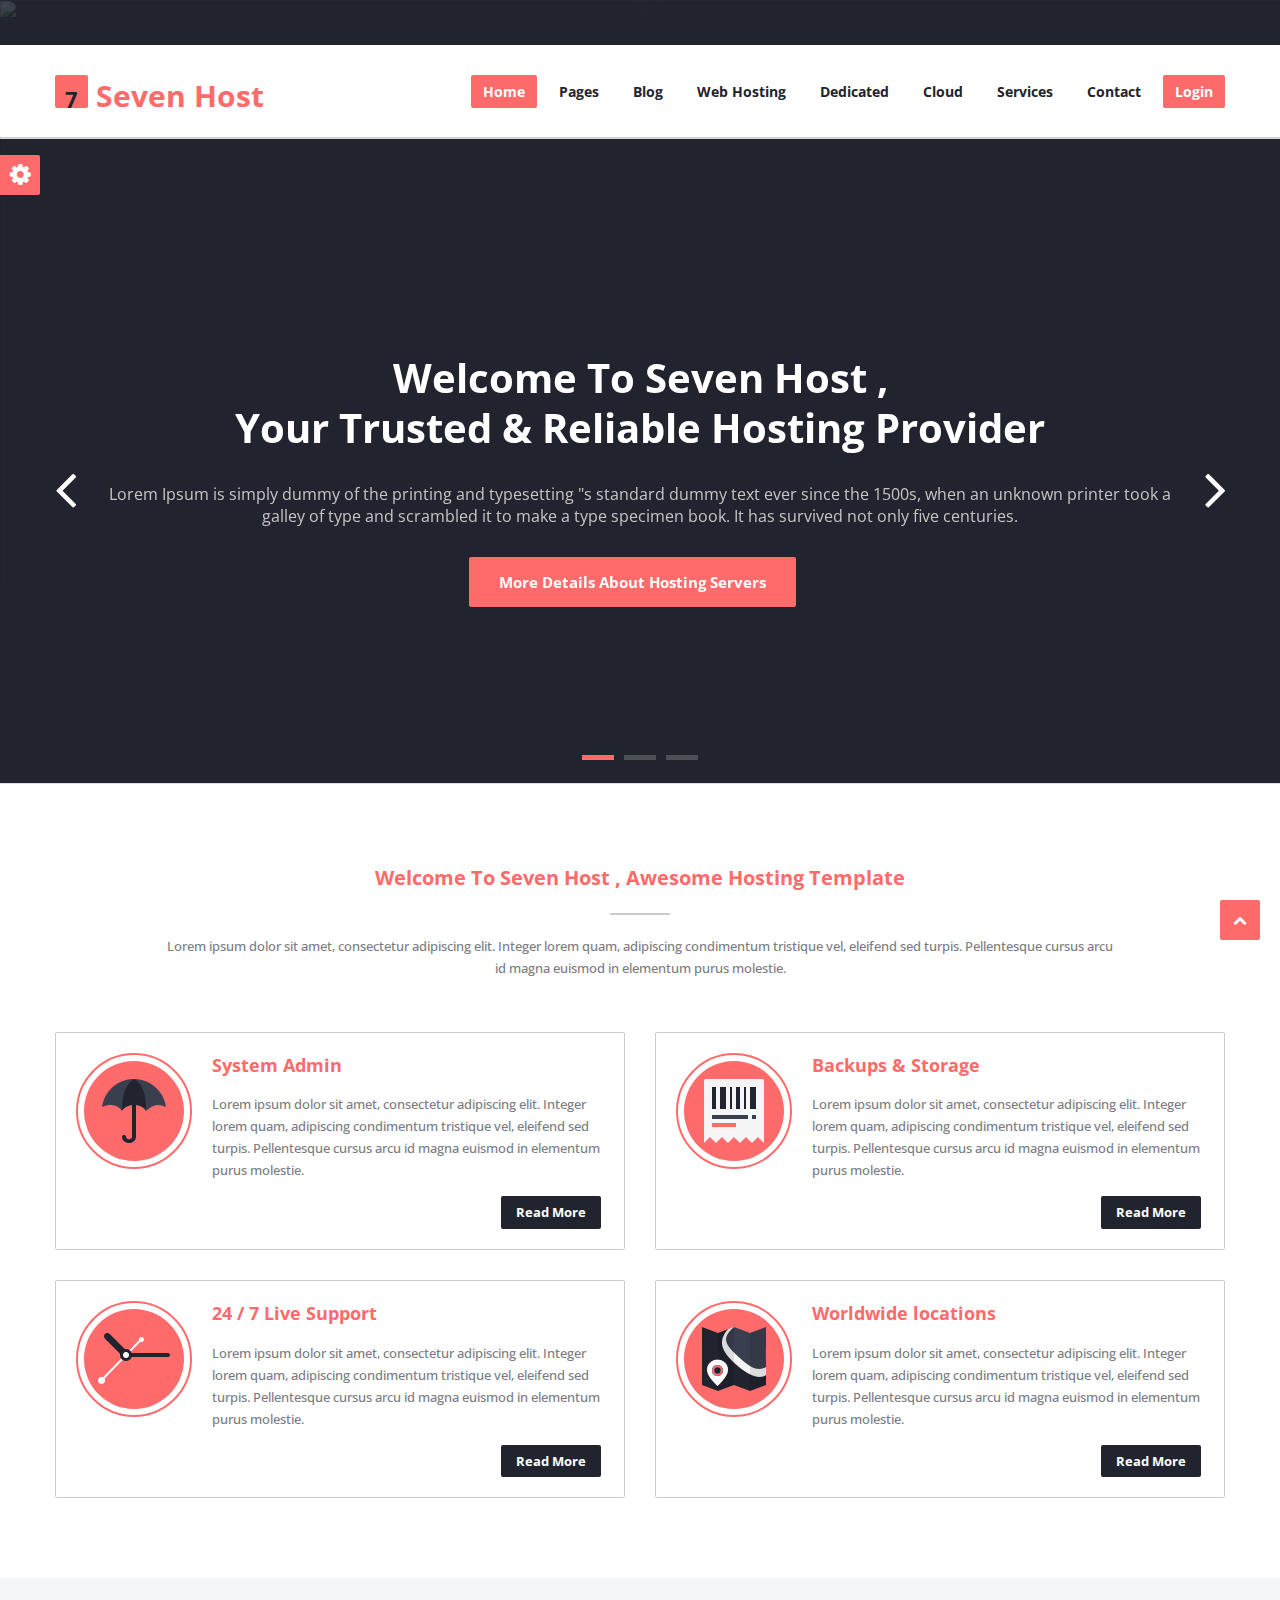
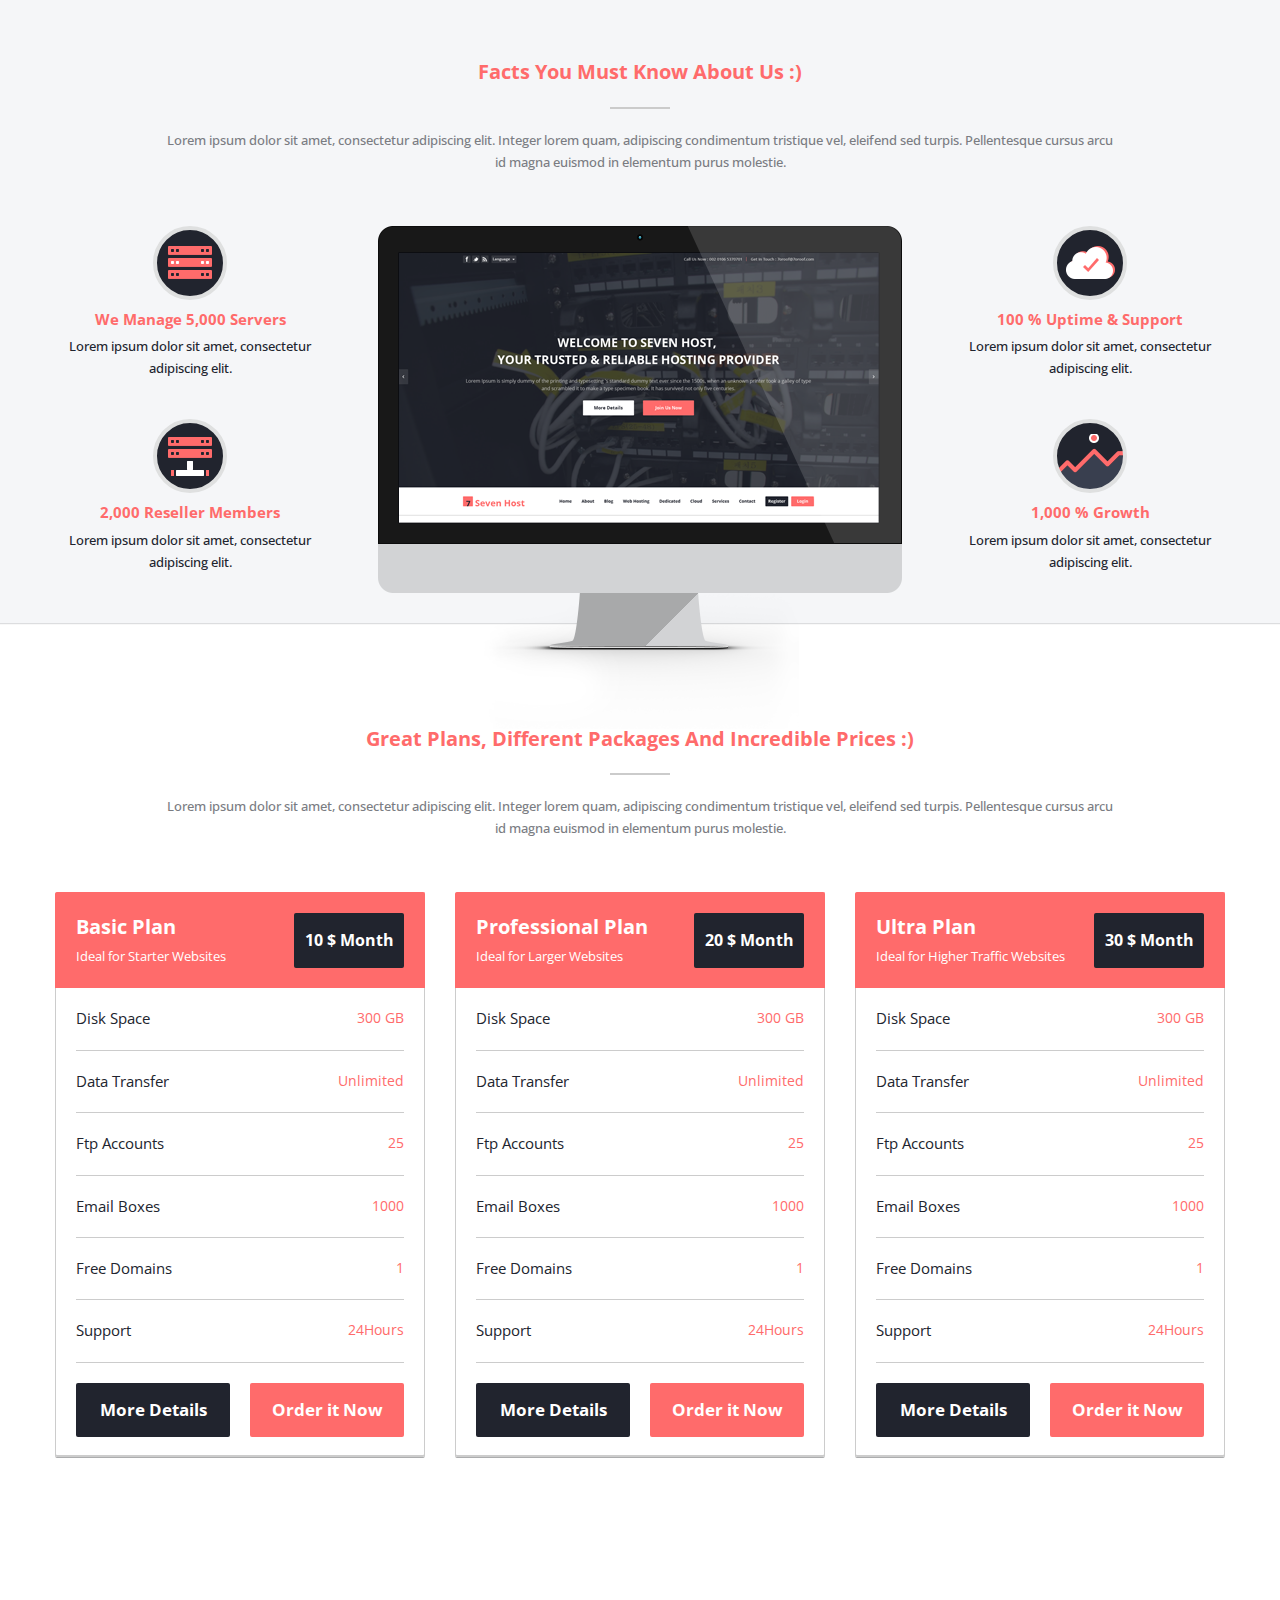
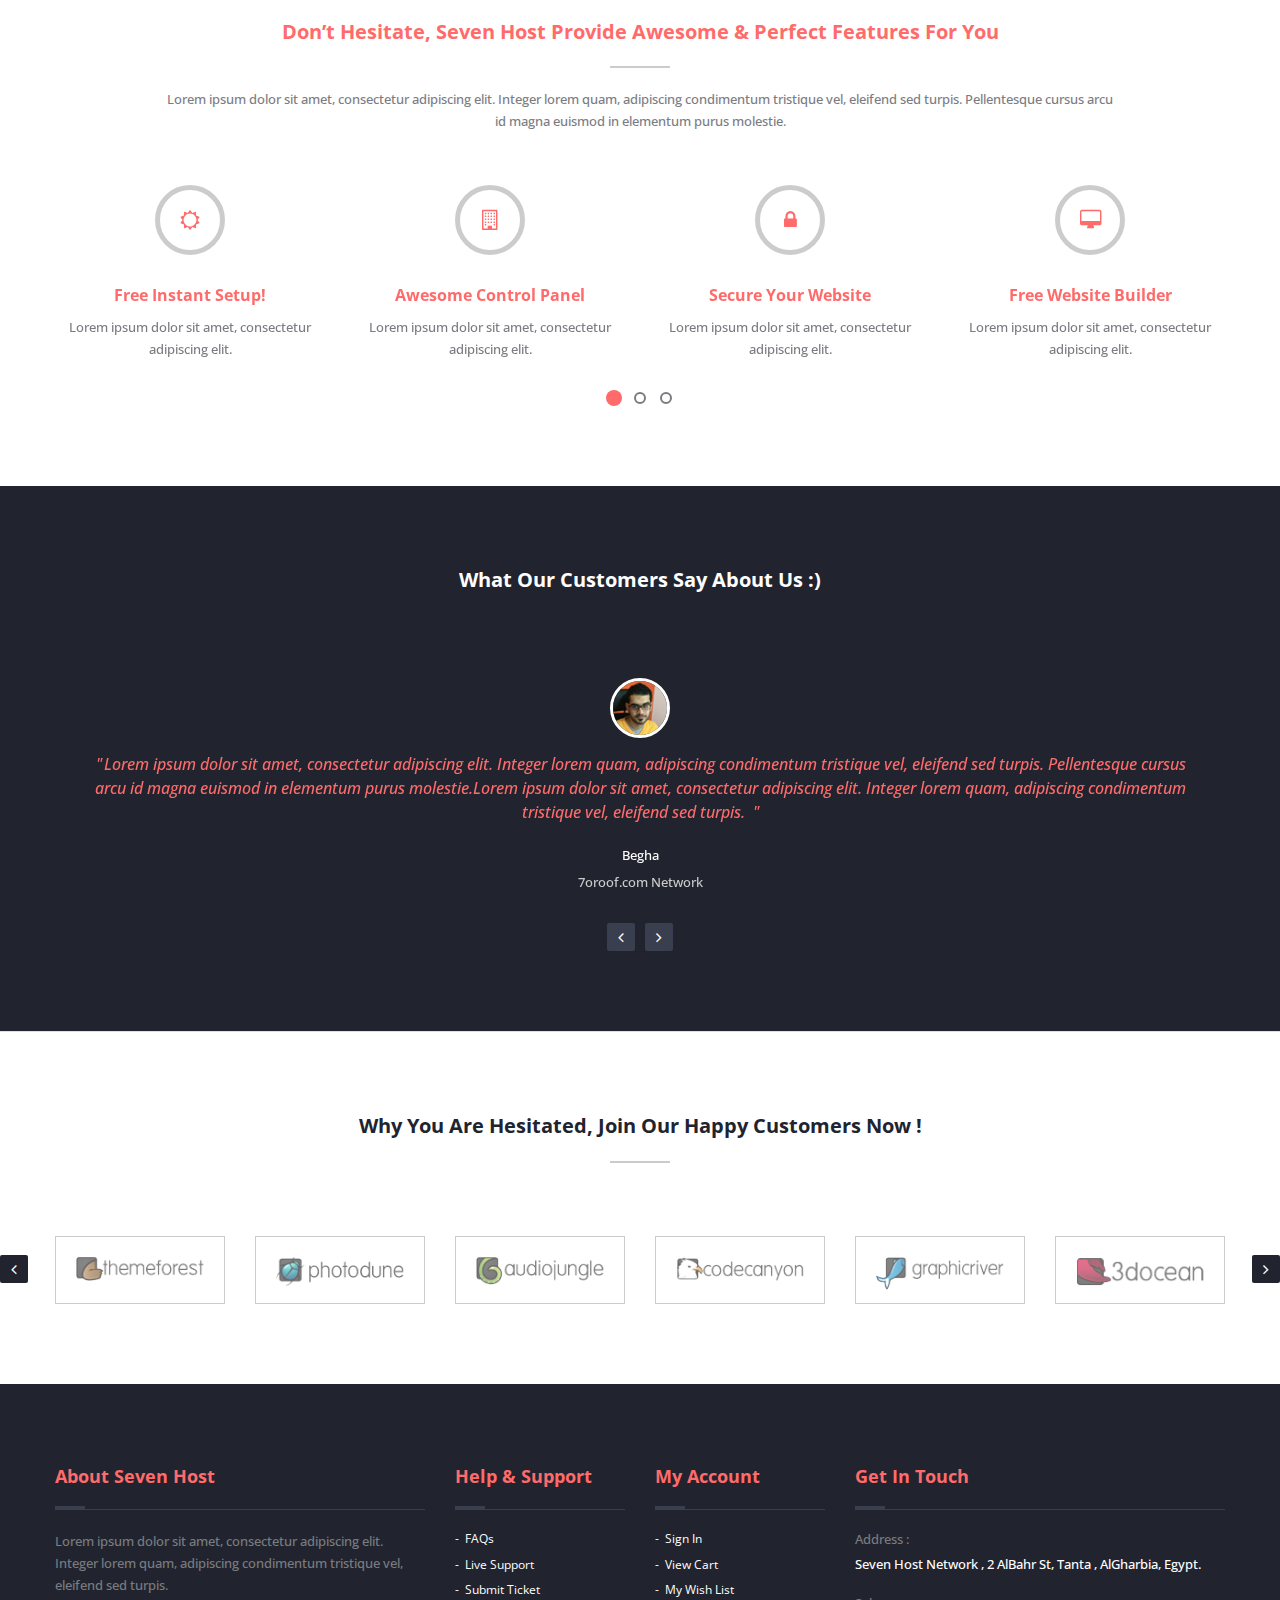
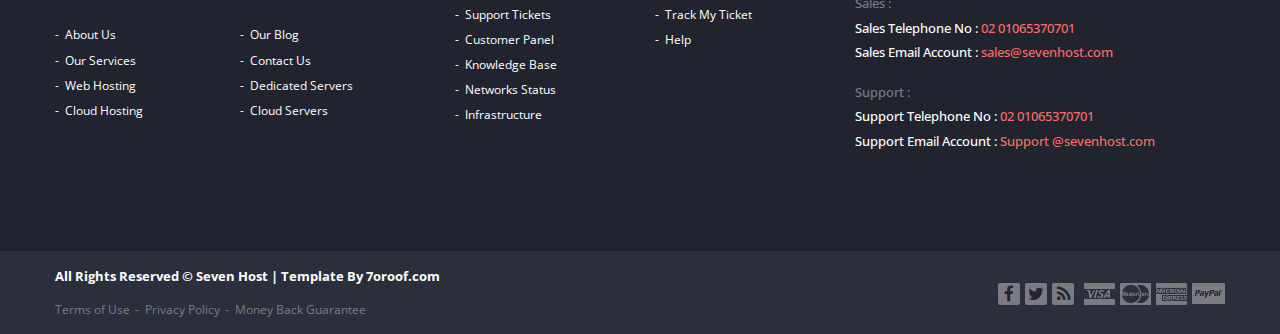
==== home-2.html @ 790faaf1 "HTML" ====
<!DOCTYPE html>
<!--[if lt IE 7]>
  <html class="no-js IE lt-ie9 lt-ie8 lt-ie7"></html>
<![endif]-->
<!--[if IE 7]>
  <html class="no-js IE lt-ie9 lt-ie8"></html>
<![endif]-->
<!--[if IE 8]>
  <html class="no-js IE lt-ie9"></html>
<![endif]-->
<!--[if gt IE 8]>
  <html class="no-js IE gt-ie8"></html>
<![endif]-->
<!--[if !IE]><!-->
<html class="no-js">
  <!--<![endif]-->
  
  <head>
    
    <!-- title -->
    <title>7 Host</title>
    
    <!-- meta tags -->
    <meta charset="utf-8">
    <meta content="width=device-width,initial-scale=1,maximum-scale=1" name="viewport">
    <meta content="HTML Tidy for Linux (vers 25 March 2009), see www.w3.org" name="generator">
    <meta content="Mahmoud Bayomy" name="author">
    <meta content="Here is the whole descrption of the website" name="description">
    
    <!-- fav icon -->
    <link href="images/favicon.png" rel="shortcut icon">
    
    <!-- css => style sheet -->
    <link href="style.css" media="screen" rel="stylesheet" type="text/css">
    <!-- css => responsive sheet -->
    <link href="css/responsive.css" media="screen" rel="stylesheet" type="text/css">
    
    <!-- JQuery => javascript libs -->
    <script src="js/jquery.js" type="text/javascript"></script>
    <!-- online JQuery libs -->
    <!-- <script type="text/javascript" src="http://code.jquery.com/jquery-1.11.0.min.js"></script> -->

    <script type="text/javascript" src="http://code.jquery.com/jquery-migrate-1.2.1.min.js"></script>
    
    <script type="text/javascript" src="http://code.jquery.com/ui/1.10.4/jquery-ui.js"></script>
    
    
    <!--[if lt IE 9]><!-->
    <!-- css for ie -->
    <link href="css/ie.css" media="screen" rel="stylesheet" type="text/css">
    <!--<![endif]-->
    
    <!-- google maps -->
    <script src="http://maps.google.com/maps/api/js?sensor=false" type="text/javascript"></script>
    
  </head>
  
  <body id="top" class="style-2">
    
    <!--[if lt IE 9]>
      <p class="browsehappy">
        You are using an
        <strong>outdated</strong>
        browser. Please
        <a href="http://browsehappy.com/">upgrade your browser</a>
        to improve your experience.
      </p>
    <![endif]-->
    
    <div class="loadingContainer">
      <div class="loading">
        <div class="rect1"></div>
        <div class="rect2"></div>
        <div class="rect3"></div>
        <div class="rect4"></div>
        <div class="rect5"></div>
      </div><!-- end of loading -->
    </div><!-- end of loading container -->
    
    
    <div class="allWrapper">
      
      <!-- Slider -->
      <section class="slider section mainSection scrollAnchor darkSection" id="slider">

        <div id="mainSlider" class="mainSlider homeSlider_2  owl-carousel sliderStyle1">

          <div id="slide1" class="item slide">
            <div class="cover"></div><!-- end of cover -->
            <img  src="http://placehold.it/1400x783/" title="Slide 1" alt="slide 1">
            <div class="captions">
              <h2 class="animated">Welcome To Seven Host ,<br>Your Trusted &amp; Reliable Hosting Provider</h2>
              <p class="animated">
                Lorem Ipsum is simply dummy of the printing and typesetting "s standard dummy text ever since the 1500s, when an unknown printer took a galley of type and scrambled it to make a type specimen book. It has survived not only five centuries.</p>
              <p class="links animated">
                <a class="animated link sliderLinks light details" href="#" title="More Details About Hosting Servers">More Details About Hosting Servers</a>
              </p><!-- end of links -->
            </div><!-- end of captions -->
          </div><!-- end of slide -->

          <div id="slide2" class="item slide">
            <div class="cover"></div><!-- end of cover -->
            <img  src="http://placehold.it/1400x783/" title="Slide 2" alt="slide 2">
            <div class="captions">
              <h2 class="animated">Welcome To Seven Host ,<br>Your Trusted &amp; Reliable Hosting Provider</h2>
              <p class="animated">
                Lorem Ipsum is simply dummy of the printing and typesetting "s standard dummy text ever since the 1500s, when an unknown printer took a galley of type and scrambled it to make a type specimen book. It has survived not only five centuries.</p>
              <p class="links animated">
                <a class="animated link sliderLinks light details" href="#" title="More Details About Hosting Servers">More Details About Hosting Servers</a>
              </p><!-- end of links -->
            </div><!-- end of captions -->
          </div><!-- end of slide -->

          <div id="slide3" class="item slide">
            <div class="cover"></div><!-- end of cover -->
            <img  src="http://placehold.it/1400x783/" title="Slide 3" alt="slide 3">
            <div class="captions">
              <h2 class="animated">Welcome To Seven Host ,<br>Your Trusted &amp; Reliable Hosting Provider</h2>
              <p class="animated">
                Lorem Ipsum is simply dummy of the printing and typesetting "s standard dummy text ever since the 1500s, when an unknown printer took a galley of type and scrambled it to make a type specimen book. It has survived not only five centuries.</p>
              <p class="links animated">
                <a class="animated link sliderLinks light details" href="#" title="More Details About Hosting Servers">More Details About Hosting Servers</a>
              </p><!-- end of links -->
            </div><!-- end of captions -->
          </div><!-- end of slide -->

        </div><!-- end of main slider -->

      </section><!-- end of slider -->

      <!-- Header -->
      <header class="header headerStyle1 headerStyle2" id="header">
        <div class="sticky scrollHeaderWrapper">
          <div class="container">
            <div class="row">

              <div class="logoWrapper">
                <h1 class="logo">
                  <a class="clearfix" href="home-2.html" title="7 Seven Host">
                    <span class="square">
                      <span>7</span>
                    </span>
                    <span class="text">Seven Host</span>
                  </a>
                </h1><!-- end of logo -->
              </div><!-- end of logoWrapper -->

              <nav class="mainMenu mainNav" id="mainNav">
                <ul class="navTabs">
                  <li>
                    <a href="home-1.html" class="active">Home</a>
                    <ul class="dropDown sub-menu">
                      <li><a href="home-1.html">Home 1</a></li>
                      <li><a href="home-2.html" class="active">Home 2</a></li>
                      <li><a href="home-3.html">Home 3</a></li>
                      <li><a href="home-4.html">Home 4</a></li>
                      <li><a href="home-5.html">Home 5</a></li>
                      <li><a href="home-6.html">Home 6</a></li>
                      <li><a href="home-7.html">Home 7</a></li>
                      <li><a href="home-boxed.html">Home Boxed</a></li>
                    </ul><!-- end of dropdown -->
                  </li>
                  <li>
                    <a href="#">Pages</a>
                    <ul class="dropDown sub-menu">
                      <li>
                        <a href="#" title="About 1">About Styles</a>
                        <ul class="dropDown sub-menu">
                          <li><a href="about-1.html">About 1</a></li>
                          <li><a href="about-2.html">About 2</a></li>
                          <li><a href="about-3.html">About 3</a></li>
                        </ul><!-- end of dropdown -->
                      </li>
                      

                      <li>
                        <a href="portfolio-2column.html">Portfolio</a>
                        <ul class="dropDown sub-menu">
                          <li><a href="portfolio-2column.html">Portfolio 2 Columns</a></li>
                          <li><a href="portfolio-3column.html">Portfolio 3 Columns</a></li>
                          <li><a href="portfolio-4column.html">Portfolio 4 Columns</a></li>
                          <li><a href="single-portfolio.html">Single Portfolio</a></li>
                        </ul><!-- end of dropdown -->
                      </li>

                      <li><a href="testmonials.html">Testmonials</a></li>
                      <li><a href="features.html">Features</a></li>
                      <li><a href="faq.html">Faq</a></li>
                      <li><a href="pricing-tables.html">Pricing Tables</a></li>
                      <li><a href="shortcodes.html">Shortcodes</a></li>
                      <li><a href="typography.html">Typography</a></li>
                      <li><a href="soon.html">Coming Soon</a></li>
                      <li><a href="404.html">404 Erorr</a></li>
                      <li><a href="register.html">Register</a></li>
                      <li><a href="login.html">Login</a></li>
                    </ul><!-- end of dropdown -->
                  </li>
                  <li>
                    <a href="blog-wide.html">Blog</a>
                    <ul class="dropDown sub-menu">
                      <li>
                        <a href="#">Blog Styles</a>
                        <ul class="dropDown sub-menu">
                          <li><a href="blog-wide.html">Blog Wide</a></li>
                          <li><a href="blog-1column.html">Blog 1 Column</a></li>
                          <li><a href="blog-2column.html">Blog 2 Columns</a></li>
                          <li><a href="blog-3column.html">Blog 3 Columns</a></li>
                          <li><a href="blog-4column.html">Blog 4 Columns</a></li>
                          <li><a href="blog-sidebar.html">Blog With Sidebar</a></li>
                        </ul><!-- end of dropdown -->
                      </li>
                      <li>
                        <a href="single-blog-1.html">Single Blog</a>
                        <ul class="dropDown sub-menu">
                          <li><a href="single-blog-1.html">Single Blog 1</a></li>
                          <li><a href="single-blog-2.html">Single Blog 2</a></li>
                          <li><a href="single-blog-3.html">Single Blog 3</a></li>
                        </ul><!-- end of dropdown -->
                      </li>
                    </ul><!-- end of dropdown -->
                  </li>
                  <li>
                    <a href="web-hosting-1.html">Web Hosting</a>
                    <ul class="dropDown sub-menu">
                      <li><a href="web-hosting-1.html">Web Hosting 1</a></li>
                      <li><a href="web-hosting-2.html">Web Hosting 2</a></li>
                      <li><a href="web-hosting-3.html">Web Hosting 3</a></li>
                    </ul><!-- end of dropdown -->
                  </li>
                  <li>
                    <a href="dedicated-servers-1.html">Dedicated</a>
                    <ul class="dropDown sub-menu">
                      <li><a href="dedicated-servers-1.html">Dedicated 1</a></li>
                      <li><a href="dedicated-servers-2.html">Dedicated 2</a></li>
                      <li><a href="dedicated-servers-3.html">Dedicated 3</a></li>
                    </ul><!-- end of dropdown -->
                  </li>
                  <li>
                    <a href="cloud-hosting-1.html">Cloud</a>
                    <ul class="dropDown sub-menu">
                      <li><a href="cloud-hosting-1.html">Cloud 1</a></li>
                      <li><a href="cloud-hosting-2.html">Cloud 2</a></li>
                      <li><a href="cloud-hosting-3.html">Cloud 3</a></li>
                    </ul><!-- end of dropdown -->
                  </li>
                  <li>
                    <a href="services.html">Services</a>
                    <ul class="dropDown sub-menu">
                      <li><a href="services.html">Services</a></li>
                      <li>
                        <a href="domains-1.html">Domains</a>
                        <ul class="dropDown sub-menu">
                          <li><a href="domains-1.html">Domains 1</a></li>
                          <li><a href="domains-2.html">Domains 2</a></li>
                          <li><a href="domains-3.html">Domains 3</a></li>
                        </ul><!-- end of dropdown -->
                      </li>
                      <li><a href="support.html">Support</a></li>
                    </ul><!-- end of dropdown -->
                  </li>
                  <li>
                    <a href="contact-1.html">Contact</a>
                    <ul class="dropDown sub-menu">
                      <li><a href="contact-1.html">Contact 1</a></li>
                      <li><a href="contact-2.html">Contact 2</a></li>
                      <li><a href="contact-3.html">Contact 3</a></li>
                    </ul><!-- end of dropdown -->
                  </li>
                  <li class="login formTop">
                    <button class="formSwitcher"  data-toggle="modal" data-target="#loginModal">Login</button>
                    <div class="modal loginModal fade" id="loginModal" tabindex="-1" role="dialog" aria-hidden="true">
                      <div class="container">
                        <ol class="formWrapper loginFormWrapper" id="loginFormWrapper">
                          <li><h5><i class="fa fa-user"></i>Login Area</h5></li>
                          <li>
                            <form class="loginForm" method="POST">
                              <input class="loginName" id="loginName" name="loginName" placeholder="Name" type="text">
                              <input class="loginPassword" id="loginPassword" name="loginPassword" placeholder="Password" type="password">
                                <input type="checkbox" name="remember" id="remember">
                                <label for="remember">Remember Me</label>
                              <button class="generalBtn loginBtn" type="submit">Login</button>
                            </form>
                          </li>
                          <li class="register"><p><a href="register.html">Create A new Account</a></p></li>
                        </ol>
                      </div><!-- end of container -->
                    </div><!-- end of modal -->
                    <a href="login.html">Login</a>
                  </li>
                </ul><!-- end of nav tabs -->
              </nav><!-- end of main nav -->
    
              <a href="#" class="generalLink" id="responsiveMainNavToggler"><i class="fa fa-bars"></i></a>
              <div class="clearfix"></div><!-- end of clearfix -->
              <div class="responsiveMainNav"></div><!-- end of responsive main nav -->
              
            </div><!-- end of row -->
          </div><!-- end of container -->
        </div><!-- end of sticky -->
      </header><!-- end of header -->

      <!-- Welcome -->
      <section class="welcome welcome2 section mainSection scrollAnchor lightSection" id="welcome">
        <div class="sectionWrapper">
          <div class="container">

            <div class="row">

              <div class="col-md-12 sectionTitle">
                <h2 class="sectionHeader">
                  Welcome To Seven Host , Awesome Hosting Template
                  <span class="generalBorder"></span>
                </h2><!-- end of sectionHeader -->
                <p>Lorem ipsum dolor sit amet, consectetur adipiscing elit. Integer lorem quam, adipiscing condimentum tristique vel, eleifend sed turpis. Pellentesque cursus arcu id magna euismod in elementum purus molestie.</p>
              </div><!-- end of section title -->
              
            </div><!-- end of row -->

            <div class="row">
              <div class="servicesCarousel servicesGallary">

                <div class="col-md-6 col-sm-6 item service singleServiceWrapper">
                  <div class="singleService singleService2 clearfix">
                    <div class="serviceIcon">
                      <div class="servicesIconBase servicesBg-1"></div>
                    </div><!-- end of services icon -->
                    <div class="servicesContents">
                      <h3 class="serviceName">System Admin</h3>
                      <p class="servicesDescription">Lorem ipsum dolor sit amet, consectetur adipiscing elit. Integer lorem quam, adipiscing condimentum tristique vel, eleifend sed turpis. Pellentesque cursus arcu id magna euismod in elementum purus molestie.</p>
                      <a class="readMore generalLink" href="#">Read More</a>
                    </div><!-- end of services contents -->
                  </div><!-- end of single service -->
                </div><!-- end of single service wrapper -->
                
                <div class="col-md-6 col-sm-6 item service singleServiceWrapper">
                  <div class="singleService singleService2 clearfix">
                    <div class="serviceIcon">
                      <div class="servicesIconBase servicesBg-2"></div>
                    </div><!-- end of services icon -->
                    <div class="servicesContents">
                      <h3 class="serviceName">Backups &amp; Storage</h3>
                      <p class="servicesDescription">Lorem ipsum dolor sit amet, consectetur adipiscing elit. Integer lorem quam, adipiscing condimentum tristique vel, eleifend sed turpis. Pellentesque cursus arcu id magna euismod in elementum purus molestie.</p>
                      <a class="readMore generalLink" href="#">Read More</a>
                    </div><!-- end of services contents -->
                  </div><!-- end of single service -->
                </div><!-- end of single service wrapper -->
                
                <div class="col-md-6 col-sm-6 item service singleServiceWrapper">
                  <div class="singleService singleService2 clearfix">
                    <div class="serviceIcon">
                      <div class="servicesIconBase servicesBg-3"></div>
                    </div><!-- end of services icon -->
                    <div class="servicesContents">
                      <h3 class="serviceName">24 / 7 Live Support</h3>
                      <p class="servicesDescription">Lorem ipsum dolor sit amet, consectetur adipiscing elit. Integer lorem quam, adipiscing condimentum tristique vel, eleifend sed turpis. Pellentesque cursus arcu id magna euismod in elementum purus molestie.</p>
                      <a class="readMore generalLink" href="#">Read More</a>
                    </div><!-- end of services contents -->
                  </div><!-- end of single service -->
                </div><!-- end of single service wrapper -->
                
                <div class="col-md-6 col-sm-6 item service singleServiceWrapper">
                  <div class="singleService singleService2 clearfix">
                    <div class="serviceIcon">
                      <div class="servicesIconBase servicesBg-4"></div>
                    </div><!-- end of services icon -->
                    <div class="servicesContents">
                      <h3 class="serviceName">Worldwide locations</h3>
                      <p class="servicesDescription">Lorem ipsum dolor sit amet, consectetur adipiscing elit. Integer lorem quam, adipiscing condimentum tristique vel, eleifend sed turpis. Pellentesque cursus arcu id magna euismod in elementum purus molestie.</p>
                      <a class="readMore generalLink" href="#">Read More</a>
                    </div><!-- end of services contents -->
                  </div><!-- end of single service -->
                </div><!-- end of single service wrapper -->
                
              </div><!-- end of services gallary -->
              
            </div><!-- end of row -->
          </div><!-- end of container -->
        </div><!-- end of section wrapper -->
      </section><!-- end welcome section -->

      <!-- Facts -->
      <section class="facts section mainSection scrollAnchor graySection" id="facts">
        <div class="sectionWrapper">
          <div class="container">

            <div class="row">
              <div class="col-md-12 sectionTitle">
                <h2 class="sectionHeader">
                  Facts You Must Know About Us :)
                  <span class="generalBorder"></span>
                </h2><!-- end of sectionHeader -->
                <p>Lorem ipsum dolor sit amet, consectetur adipiscing elit. Integer lorem quam, adipiscing condimentum tristique vel, eleifend sed turpis. Pellentesque cursus arcu id magna euismod in elementum purus molestie.</p>
              </div><!-- end of section title -->
              
            </div><!-- end of row -->

            <div class="row factsContents">

              <div class="col-md-3 factsWrapper">

                <div class="fact singleFact factBox">
                  <div class="factIcon factIcon1"></div>
                  <h4 class="factTitle">
                    <a href="#">We Manage 5,000 Servers</a>
                  </h4>
                  <p class="factDescription">Lorem ipsum dolor sit amet, consectetur adipiscing elit.</p>
                </div><!-- end of fact -->
                
                <div class="fact singleFact factBox">
                  <div class="factIcon factIcon2"></div>
                  <h4 class="factTitle">
                    <a href="#">2,000 Reseller Members</a>
                  </h4>
                  <p class="factDescription">Lorem ipsum dolor sit amet, consectetur adipiscing elit.</p>
                </div><!-- end of fact -->
                
              </div><!-- end of facts wrapper -->

              <div class="col-md-6 factsImg">
                <div class="imacWrapper">
                  <img alt="imac" class="imac" src="images/i-mac.png" title="design perview">
                </div>
              </div><!-- end of fact img -->
              
              <div class="col-md-3 factsWrapper">
                <div class="fact singleFact factBox">
                  <div class="factIcon factIcon3"></div>
                  <h4 class="factTitle">
                    <a href="#">100 % Uptime &amp; Support</a>
                  </h4>
                  <p class="factDescription">Lorem ipsum dolor sit amet, consectetur adipiscing elit.</p>
                </div><!-- end of fact -->
                
                <div class="fact singleFact factBox">
                  <div class="factIcon factIcon4"></div>
                  <h4 class="factTitle">
                    <a href="#">1,000 % Growth</a>
                  </h4>
                  <p class="factDescription">Lorem ipsum dolor sit amet, consectetur adipiscing elit.</p>
                </div><!-- end of fact -->
                
              </div><!-- end of facts wrapper -->
            </div><!-- end of row -->

          </div><!-- end of container -->
        </div><!-- end of section wrapper -->
      </section><!-- end of facts section -->

      <!-- Pricing -->
      <section class="pricing pricing2 section mainSection scrollAnchor graySection" id="pricing">
        <div class="sectionWrapper">
          <div class="container">
            <div class="row">

              <div class="col-md-12 sectionTitle">
                <h2 class="sectionHeader">
                  Great Plans, Different Packages And Incredible Prices :)
                  <span class="generalBorder"></span>
                </h2><!-- end of sectionHeader -->
                <p>Lorem ipsum dolor sit amet, consectetur adipiscing elit. Integer lorem quam, adipiscing condimentum tristique vel, eleifend sed turpis. Pellentesque cursus arcu id magna euismod in elementum purus molestie.</p>
              </div><!-- end of section title -->
              
              <div class="col-md-4">
                <div class="pricingTable">
                  <header class="pricingHeader clearfix">
                    <h3 class="pricingTitle planTitle">
                      Basic Plan
                      <br>
                      <span>Ideal for Starter Websites</span>
                    </h3>
                    <span class="pricingPerMonth">10 $ Month</span>
                  </header><!-- end pricing header -->
                  <ul class="pricingBody planBody">
                    <li>
                      Disk Space
                      <span>300 GB</span>
                    </li>
                    <li>
                      Data Transfer
                      <span>Unlimited</span>
                    </li>
                    <li>
                      Ftp Accounts
                      <span>25</span>
                    </li>
                    <li>
                      Email Boxes
                      <span>1000</span>
                    </li>
                    <li>
                      Free Domains
                      <span>1</span>
                    </li>
                    <li>
                      Support
                      <span>24Hours</span>
                    </li>
                    <li class="clearfix">
                      <p><a class="generalLink moreDetails" href="#" title="More Details">More Details</a></p>
                      <p><a class="generalLink orderNow" href="#" title="Order it Now">Order it Now</a></p>
                    </li>
                  </ul><!-- end pricing body -->
                </div><!-- end of pricing table -->
              </div>

              <div class="col-md-4">
                <div class="pricingTable">
                  <header class="pricingHeader clearfix">
                    <h3 class="pricingTitle planTitle">
                      Professional Plan
                      <br>
                      <span>Ideal for Larger Websites</span>
                    </h3>
                    <div class="pricingPerMonth">20 $ Month</div>
                  </header><!-- end pricing header -->
                  <ul class="pricingBody planBody">
                    <li>
                      Disk Space
                      <span>300 GB</span>
                    </li>
                    <li>
                      Data Transfer
                      <span>Unlimited</span>
                    </li>
                    <li>
                      Ftp Accounts
                      <span>25</span>
                    </li>
                    <li>
                      Email Boxes
                      <span>1000</span>
                    </li>
                    <li>
                      Free Domains
                      <span>1</span>
                    </li>
                    <li>
                      Support
                      <span>24Hours</span>
                    </li>
                    <li class="clearfix">
                      <p><a class="generalLink moreDetails" href="#" title="More Details">More Details</a></p>
                      <p><a class="generalLink orderNow" href="#" title="Order it Now">Order it Now</a></p>
                    </li>
                  </ul><!-- end pricing body -->
                </div><!-- end of pricing table -->
              </div>

              <div class="col-md-4">
                <div class="pricingTable">
                  <header class="pricingHeader clearfix">
                    <h3 class="pricingTitle planTitle">
                      Ultra Plan
                      <br>
                      <span>Ideal for Higher Traffic Websites</span>
                    </h3>
                    <div class="pricingPerMonth">30 $ Month</div>
                  </header><!-- end pricing header -->
                  <ul class="pricingBody planBody">
                    <li>
                      Disk Space
                      <span>300 GB</span>
                    </li>
                    <li>
                      Data Transfer
                      <span>Unlimited</span>
                    </li>
                    <li>
                      Ftp Accounts
                      <span>25</span>
                    </li>
                    <li>
                      Email Boxes
                      <span>1000</span>
                    </li>
                    <li>
                      Free Domains
                      <span>1</span>
                    </li>
                    <li>
                      Support
                      <span>24Hours</span>
                    </li>
                    <li class="clearfix">
                      <p><a class="generalLink moreDetails" href="#" title="More Details">More Details</a></p>
                      <p><a class="generalLink orderNow" href="#" title="Order it Now">Order it Now</a></p>
                    </li>
                  </ul><!-- end pricing body -->
                </div><!-- end of pricing table -->
              </div>

            </div><!-- end of row-->
          </div><!-- end of container -->
        </div><!-- end of section wrapper -->
      </section><!-- end of pricing section -->


      <!-- Features -->
      <section class="features features2 section mainSection scrollAnchor lightSection" id="features">
        <div class="sectionWrapper">
          <div class="container">

            <div class="row">
              <div class="col-md-12 sectionTitle">
                <h2 class="sectionHeader">
                  Don’t Hesitate, Seven Host Provide Awesome &amp; Perfect Features For You
                  <span class="generalBorder"></span>
                </h2><!-- end of sectionHeader -->
                <p>Lorem ipsum dolor sit amet, consectetur adipiscing elit. Integer lorem quam, adipiscing condimentum tristique vel, eleifend sed turpis. Pellentesque cursus arcu id magna euismod in elementum purus molestie.</p>
              </div><!-- end of section title -->
            </div><!-- end of row -->

            <div class="row">
              <div class="featuresCarousel carousel owl-carousel featuresGallary">

                <div class="col-md-3 col-sm-6 item feature singleFeatureWrapper">
                  <div class="singleFeature">
                    <div class="featureIcon"><i class="animated fa fa-sun-o"></i></div>
                    <h4 class="featureName"><a href="#">Free Instant Setup!</a></h4>
                    <p class="featureDescription">Lorem ipsum dolor sit amet, consectetur adipiscing elit.</p>
                  </div><!-- end of single feature -->
                </div><!-- end of single feature wrapper -->

                <div class="col-md-3 col-sm-6 item feature singleFeatureWrapper">
                  <div class="singleFeature">
                    <div class="featureIcon"><i class="animated fa fa-building-o"></i></div>
                    <h4 class="featureName"><a href="#">Awesome Control Panel</a></h4>
                    <p class="featureDescription">Lorem ipsum dolor sit amet, consectetur adipiscing elit.</p>
                  </div><!-- end of single feature -->
                </div><!-- end of single feature wrapper -->
                
                <div class="col-md-3 col-sm-6 item feature singleFeatureWrapper">
                  <div class="singleFeature">
                    <div class="featureIcon"><i class="animated fa fa-lock"></i></div>
                    <h4 class="featureName"><a href="#">Secure Your Website</a></h4>
                    <p class="featureDescription">Lorem ipsum dolor sit amet, consectetur adipiscing elit.</p>
                  </div><!-- end of single feature -->
                </div><!-- end of single feature wrapper -->
                
                <div class="col-md-3 col-sm-6 item feature singleFeatureWrapper">
                  <div class="singleFeature">
                    <div class="featureIcon"><i class="animated fa fa-desktop"></i></div>
                    <h4 class="featureName"><a href="#">Free Website Builder</a></h4>
                    <p class="featureDescription">Lorem ipsum dolor sit amet, consectetur adipiscing elit.</p>
                  </div><!-- end of single feature -->
                </div><!-- end of single feature wrapper -->
                
                <div class="col-md-3 col-sm-6 item feature singleFeatureWrapper">
                  <div class="singleFeature">
                    <div class="featureIcon"><i class="animated fa fa-sun-o"></i></div>
                    <h4 class="featureName"><a href="#">Free Instant Setup!</a></h4>
                    <p class="featureDescription">Lorem ipsum dolor sit amet, consectetur adipiscing elit.</p>
                  </div><!-- end of single feature -->
                </div><!-- end of single feature wrapper -->
                
                <div class="col-md-3 col-sm-6 item feature singleFeatureWrapper">
                  <div class="singleFeature">
                    <div class="featureIcon"><i class="animated fa fa-building-o"></i></div>
                    <h4 class="featureName"><a href="#">Awesome Control Panel</a></h4>
                    <p class="featureDescription">Lorem ipsum dolor sit amet, consectetur adipiscing elit.</p>
                  </div><!-- end of single feature -->
                </div><!-- end of single feature wrapper -->
                
                <div class="col-md-3 col-sm-6 item feature singleFeatureWrapper">
                  <div class="singleFeature">
                    <div class="featureIcon"><i class="animated fa fa-lock"></i></div>
                    <h4 class="featureName"><a href="#">Secure Your Website</a></h4>
                    <p class="featureDescription">Lorem ipsum dolor sit amet, consectetur adipiscing elit.</p>
                  </div><!-- end of single feature -->
                </div><!-- end of single feature wrapper -->
                
                <div class="col-md-3 col-sm-6 item feature singleFeatureWrapper">
                  <div class="singleFeature">
                    <div class="featureIcon"><i class="animated fa fa-desktop"></i></div>
                    <h4 class="featureName"><a href="#">Free Website Builder</a></h4>
                    <p class="featureDescription">Lorem ipsum dolor sit amet, consectetur adipiscing elit.</p>
                  </div><!-- end of single feature -->
                </div><!-- end of single feature wrapper -->
                
                <div class="col-md-3 col-sm-6 item feature singleFeatureWrapper">
                  <div class="singleFeature">
                    <div class="featureIcon"><i class="animated fa fa-sun-o"></i></div>
                    <h4 class="featureName"><a href="#">Free Instant Setup!</a></h4>
                    <p class="featureDescription">Lorem ipsum dolor sit amet, consectetur adipiscing elit.</p>
                  </div><!-- end of single feature -->
                </div><!-- end of single feature wrapper -->
                
                <div class="col-md-3 col-sm-6 item feature singleFeatureWrapper">
                  <div class="singleFeature">
                    <div class="featureIcon"><i class="animated fa fa-building-o"></i></div>
                    <h4 class="featureName"><a href="#">Awesome Control Panel</a></h4>
                    <p class="featureDescription">Lorem ipsum dolor sit amet, consectetur adipiscing elit.</p>
                  </div><!-- end of single feature -->
                </div><!-- end of single feature wrapper -->
                
                <div class="col-md-3 col-sm-6 item feature singleFeatureWrapper">
                  <div class="singleFeature">
                    <div class="featureIcon"><i class="animated fa fa-lock"></i></div>
                    <h4 class="featureName"><a href="#">Secure Your Website</a></h4>
                    <p class="featureDescription">Lorem ipsum dolor sit amet, consectetur adipiscing elit.</p>
                  </div><!-- end of single feature -->
                </div><!-- end of single feature wrapper -->
                
                <div class="col-md-3 col-sm-6 item feature singleFeatureWrapper">
                  <div class="singleFeature">
                    <div class="featureIcon"><i class="animated fa fa-desktop"></i></div>
                    <h4 class="featureName"><a href="#">Free Website Builder</a></h4>
                    <p class="featureDescription">Lorem ipsum dolor sit amet, consectetur adipiscing elit.</p>
                  </div><!-- end of single feature -->
                </div><!-- end of single feature wrapper -->
                
              </div><!-- end of features gallary -->
              
            </div><!-- end of row -->
          </div><!-- end of container -->
        </div><!-- end of section wrapper -->
      </section><!-- end features section -->


      <!-- Testmonials -->
      <section class="testmonials testmonials2 section mainSection scrollAnchor darkSection" id="testmonials">
        <div class="sectionWrapper">
          <div class="container">

            <div class="row">

              <div class="col-md-12 sectionTitle">
                <h2 class="sectionHeader">
                  What Our Customers Say About Us :)
                </h2><!-- end of sectionHeader -->
              </div><!-- end of section title -->
              
            </div><!-- end of row -->

            <div class="row">

              <div class="testmonialsCarousel2 owl-carousel testmonialsGallary">

                <div class="col-md-12 item testmonial singleTestmonialWrapper">
                  <div class="singleTestmonial2">
                    <div class="testmonialsTopContents clearfix">
                      <img alt="testmonials user" class="testmonialthumb" src="images/test-1.jpg">
                      <blockquote><p>Lorem ipsum dolor sit amet, consectetur adipiscing elit. Integer lorem quam, adipiscing condimentum tristique vel, eleifend sed turpis. Pellentesque cursus arcu id magna euismod in elementum purus molestie.Lorem ipsum dolor sit amet, consectetur adipiscing elit. Integer lorem quam, adipiscing condimentum tristique vel, eleifend sed turpis. </p></blockquote>
                    </div><!-- end of testmonials top contents -->
                    <div class="testmonialsBottomContents">
                      <p><a class="userName" href="#" title="user name">Begha</a></p>
                      <p><a class="userWebsite" href="#" title="use website">7oroof.com Network</a></p>
                    </div><!-- end of testmonials bottom contents -->
                  </div><!-- end of single testmonial -->
                  
                </div><!-- end of single testmonials wrapper -->

                <div class="col-md-12 item testmonial singleTestmonialWrapper">
                  <div class="singleTestmonial2">
                    <div class="testmonialsTopContents clearfix">
                      <img alt="testmonials user" class="testmonialthumb" src="images/test-2.jpg">
                      <blockquote><p>Lorem ipsum dolor sit amet, consectetur adipiscing elit. Integer lorem quam, adipiscing condimentum tristique vel, eleifend sed turpis. Pellentesque cursus arcu id magna euismod in elementum purus molestie.Lorem ipsum dolor sit amet, consectetur adipiscing elit. Integer lorem quam, adipiscing condimentum tristique vel, eleifend sed turpis. </p></blockquote>
                    </div><!-- end of testmonials top contents -->
                    <div class="testmonialsBottomContents">
                      <p><a class="userName" href="#" title="user name">Aya</a></p>
                      <p><a class="userWebsite" href="#" title="use website">7oroof.com Network</a></p>
                    </div><!-- end of testmonials bottom contents -->
                  </div><!-- end of single testmonial -->
                  
                </div><!-- end of single testmonials wrapper -->
                
                <div class="col-md-12 item testmonial singleTestmonialWrapper">
                  <div class="singleTestmonial2">
                    <div class="testmonialsTopContents clearfix">
                      <img alt="testmonials user" class="testmonialthumb" src="images/test-3.jpg">
                      <blockquote><p>Lorem ipsum dolor sit amet, consectetur adipiscing elit. Integer lorem quam, adipiscing condimentum tristique vel, eleifend sed turpis. Pellentesque cursus arcu id magna euismod in elementum purus molestie.Lorem ipsum dolor sit amet, consectetur adipiscing elit. Integer lorem quam, adipiscing condimentum tristique vel, eleifend sed turpis. </p></blockquote>
                    </div><!-- end of testmonials top contents -->
                    <div class="testmonialsBottomContents">
                      <p><a class="userName" href="#" title="user name">Bayoo</a></p>
                      <p><a class="userWebsite" href="#" title="use website">7oroof.com Network</a></p>
                    </div><!-- end of testmonials bottom contents -->
                  </div><!-- end of single testmonial -->
                  
                </div><!-- end of single testmonials wrapper -->

                
              </div><!-- end of testmonials gallary -->

            </div><!-- end of row -->

          </div><!-- end of container -->
        </div><!-- end of section wrapper -->
      </section><!-- end testmonials section -->


      <!-- Clients -->
      <section class="clients section mainSection scrollAnchor lightSection" id="clients">
        <div class="sectionWrapper">
          <div class="container">

            <div class="row">

              <div class="col-md-12 sectionTitle">
                <h2 class="sectionHeader">
                  Why You Are Hesitated, Join Our Happy Customers Now !
                  <span class="generalBorder"></span>
                </h2><!-- end of sectionHeader -->
              </div><!-- end of section title -->
              
            </div><!-- end of row -->

            <div class="row">

              <div class="clientsCarousel owl-carousel clientsGallary">

                <div class="col-md-2 col-sm-4 item client singleClientsWrapper">
                  <a class="singleClient" href="#" title="client">
                    <img alt="client 1" src="images/clients/1.png" title="client">
                  </a><!-- end of single client -->
                </div><!-- end of single client wrapper -->

                <div class="col-md-2 col-sm-4 item client singleClientsWrapper">
                  <a class="singleClient" href="#" title="client">
                    <img alt="client 2" src="images/clients/2.png" title="client">
                  </a><!-- end of single client -->
                </div><!-- end of single client wrapper -->

                <div class="col-md-2 col-sm-4 item client singleClientsWrapper">
                  <a class="singleClient" href="#" title="client">
                    <img alt="client 3" src="images/clients/3.png" title="client">
                  </a><!-- end of single client -->
                </div><!-- end of single client wrapper -->

                <div class="col-md-2 col-sm-4 item client singleClientsWrapper">
                  <a class="singleClient" href="#" title="client">
                    <img alt="client 4" src="images/clients/4.png" title="client">
                  </a><!-- end of single client -->
                </div><!-- end of single client wrapper -->

                <div class="col-md-2 col-sm-4 item client singleClientsWrapper">
                  <a class="singleClient" href="#" title="client">
                    <img alt="client 5" src="images/clients/5.png" title="client">
                  </a><!-- end of single client -->
                </div><!-- end of single client wrapper -->

                <div class="col-md-2 col-sm-4 item client singleClientsWrapper">
                  <a class="singleClient" href="#" title="client">
                    <img alt="client 6" src="images/clients/6.png" title="client">
                  </a><!-- end of single client -->
                </div><!-- end of single client wrapper -->

                <div class="col-md-2 col-sm-4 item client singleClientsWrapper">
                  <a class="singleClient" href="#" title="client">
                    <img alt="client 7" src="images/clients/7.png" title="client">
                  </a><!-- end of single client -->
                </div><!-- end of single client wrapper -->

                <div class="col-md-2 col-sm-4 item client singleClientsWrapper">
                  <a class="singleClient" href="#" title="client">
                    <img alt="client 8" src="images/clients/8.png" title="client">
                  </a><!-- end of single client -->
                </div><!-- end of single client wrapper -->

                <!-- end of single client wrapper -->

              </div><!-- end of clients gallary -->

            </div><!-- end of row -->

          </div>
        </div>
      </section><!-- end clients section -->

      <!-- Footer -->
      <footer class="footer" id="footer">

        <!-- Top Footer -->
        <div class="topFooter">
          <div class="container">
            <div class="row">

              <div class="col-md-4 footerWidget footerBox">
                <h5 class="footerWidgetHeader">About Seven Host</h5><!-- end of footer widget header -->
                <p class="footerAboutContent footerText">Lorem ipsum dolor sit amet, consectetur adipiscing elit. Integer lorem quam, adipiscing condimentum tristique vel, eleifend sed turpis.</p>
                <div class="aboutLinks clearfix">
                  <ul class="footerLinksList">
                    <li><a href="about.html" title="About Us">About Us</a></li>
                    <li><a href="blog.html" title="Our Blog">Our Blog</a></li>
                    <li><a href="services.html" title="Our Services">Our Services</a></li>
                    <li><a href="contact.html" title="Contact Us">Contact Us</a></li>
                    <li><a href="#" title="Web Hosting">Web Hosting</a></li>
                    <li><a href="#" title="Dedicated Servers">Dedicated Servers</a></li>
                    <li><a href="#" title="Cloud Hosting">Cloud Hosting</a></li>
                    <li><a href="#" title="Cloud Servers">Cloud Servers</a></li>
                  </ul><!-- end of footer links list -->
                </div><!-- end of about links -->
              </div><!-- end of footer widget -->
              
              <div class="col-md-2 footerWidget footerBox">
                <h5 class="footerWidgetHeader">Help &amp; Support</h5><!-- end of footer widget header -->
                <ul class="footerLinksList">
                  <li><a href="faq.html" title="FAQs">FAQs</a></li>
                  <li><a href="#" title="Live Support">Live Support</a></li>
                  <li><a href="#" title="Submit Ticket">Submit Ticket</a></li>
                  <li><a href="#" title="Support Tickets">Support Tickets</a></li>
                  <li><a href="#" title="Customer Panel">Customer Panel</a></li>
                  <li><a href="#" title="Knowledge Base">Knowledge Base</a></li>
                  <li><a href="#" title="Networks Status">Networks Status</a></li>
                  <li><a href="#" title="Infrastructure">Infrastructure</a></li>
                </ul><!-- end of footer links list -->
              </div><!-- end of footer widget -->
              
              <div class="col-md-2 footerWidget footerBox">
                <h5 class="footerWidgetHeader">My Account</h5><!-- end of footer widget header -->
                <ul class="footerLinksList">
                  <li><a href="sing-in.html" title="Sign In">Sign In</a></li>
                  <li><a href="#" title="View Cart">View Cart</a></li>
                  <li><a href="#" title="My Wish List">My Wish List</a></li>
                  <li><a href="#" title="Track My Ticket">Track My Ticket</a></li>
                  <li><a href="#" title="Help">Help</a></li>
                </ul><!-- end of footer links list -->
              </div><!-- end of footer widget -->

              <div class="col-md-4 footerWidget footerBox">
                <h5 class="footerWidgetHeader">Get In Touch</h5>
                <ul class="getInTouchList">
                  <li>
                    <span class="head">Address :</span>
                    <span class="text">Seven Host Network , 2 AlBahr St, Tanta , AlGharbia, Egypt.</span>
                  </li>
                  <li>
                    <span class="head">Sales :</span>
                    <span class="text">
                      Sales Telephone No  :
                      <a href="tele:0201065370701" title="click to call us">02 01065370701</a>
                    </span>
                    <span class="text">
                      Sales Email Account  :
                      <a href="mailto:sales@sevenhost.com" title="click to mail us">sales@sevenhost.com</a>
                    </span>
                  </li>
                  <li>
                    <span class="head">Support  :</span>
                    <span class="text">
                      Support  Telephone No  :
                      <a href="tele:0201065370701" title="click to call us">02 01065370701</a>
                    </span>
                    <span class="text">
                      Support  Email Account  :
                      <a href="mailto:support@sevenhost.com" title="click to mail us">Support @sevenhost.com</a>
                    </span>
                  </li>
                </ul><!-- end of get In Touch List -->
              </div><!-- end of footer widget -->
              
            </div><!-- end of row -->
          </div><!-- end of container -->
        </div><!-- end of top footer -->
        
        <!-- Bottom Footer -->
        <div class="bottomFooter">
          <div class="container">
            <div class="row">

              <div class="col-md-6 copyrights">
                <p>All Rights Reserved &copy; Seven Host  |  Template By <a href="#">7oroof.com</a></p>
                <ul class="terms clearfix">
                  <li><a href="#" title="Terms of Use">Terms of Use</a></li>
                  <li><a href="#" title="Privacy Policy">Privacy Policy</a></li>
                  <li><a href="#" title="Money Back Guarantee">Money Back Guarantee</a></li>
                </ul><!-- end of terms -->
              </div><!-- end of copyrights -->

              <div class="col-md-6 footerSocial">
                <div class="footerSocialWrapper">

                  <ul class="bottomSocial socialNav">
                    <li class="facebook"><a href="#"><i class="animated fa fa-facebook"></i></a></li>
                    <li class="twitter"><a href="#"><i class="animated fa fa-twitter"></i></a></li>
                    <li class="rss"><a href="#"><i class="animated fa fa-rss"></i></a></li>
                  </ul><!-- end of bottom social -->

                  <ul class="paymentsNav">
                    <li class="visa">
                      <a href="#" title="visa"><img alt="visa card" src="images/visa.png" title="visa card"></a>
                    </li>
                    <li class="master">
                      <a href="#" title="master card"><img alt="master card" src="images/master-card.png" title="master card"></a>
                    </li>
                    <li class="americanExpress">
                      <a href="#" title="american express"><img alt="american express" src="images/american-express.png" title="american express"></a>
                    </li>
                    <li class="paypal">
                      <a href="#" title="paypal"><img alt="paypal" src="images/paypal.png" title="paypal"></a>
                    </li>
                  </ul><!-- end of payments nav -->
                </div><!-- end of footer social wrapper -->
              </div><!-- end of footer social -->
            </div><!-- end of row -->
          </div><!-- end of container -->
        </div><!-- end of bottom footer -->
        
      </footer><!-- end of footer -->
      
      
    </div><!-- end of all wrapper -->
    
    
    <!-- JavaScript Files ================================================== -->
    <script src="js/compiler.js" type="text/javascript"></script>
    <script src="js/scripts.js" type="text/javascript"></script>
    
    <!-- BootStrap JavaScript ================================================== -->
    <script src="js/bootstrap.js" type="text/javascript"></script>


    <!-- Switcher JavaScript ================================================== -->
    <script src="js/switcher.js" type="text/javascript"></script>
  </body>
</html>
---- style.css ----
@import url('css/bootstrap.css');
@import url('css/css3-animations.css');
@import url('css/font-awesome.css');
@import url('http://fonts.googleapis.com/css?family=Open+Sans:300italic,400italic,600italic,700italic,800italic,400,300,600,700,800&subset=latin,latin-ext');
/*=============================================================================
  
  Stylesheet Documentation


  Imported Css
  -------------
    1. bootstrap.css
    2. css3-animations.css
    3. font-awesome.css
    4. open sans ( Google Fonts )


  Stylesheet Components
  ---------------------
    1. General resets
    2. Globally pages Applied Styles
    3. Default Styles
      - Top Menu
      - Slider 
      - Header
        . Logo
        . Main Nav
        . Responsive Main Nav
      - Services
      - Pricing
      - Features
      - Departments
      - Domain Serach
      - About
        . Introduction
        . Team
      - Facts
      - Blog
      - Single Post Page
      - Testmonials
      - Purchase
      - Clients
      - FAQS
      - Protfolio
      - Proud
      - Footer
        . Top Footer
        . Bottom Footer
    4. Style 2
      - Header
      - Slider
    5. Style 3
      - Slider
      - Domain Search
      - About
    6. Style 4
      - Top Menu
      - Header
      - Slider
      - Pricing
    7. Style 5
      - Header
      - Slider
      - Domain Search
      - Services
      - Purchase
    8. Style 6
      - Top Menu
      - Main Slider
      - Header
      - Pricing Table
      - Services
      - Testmonials
    9. Style 7
      - Banner
      - Header
      - Slider
    10. Inner Pages Styles
      - Page Header
        . Page info
        . Page Title
        . Bread Crumb
      - Pricing
      - Contact
        . Google Map
        . Follow
      - Shortcodes
        . Newsletter
        . Social List
        . Tabs
        . Alert
        . Message Panel
      - Typography
        . Headings
        . Columns
        . Blockquotes
        . Dropcaps
      - Coming Soon
      - Erorr 404
      - Login & Register
      - Boxed Style
        . Body Boxed 
        . Body Boxed-2 
    11.Switcher Style
      - skinsColor
      - tempLayout
      - patterens
    12. Scroll To Top

  =============================================================================*/
/*=============================================================================

	1. General resets

	=============================================================================*/
/* --- general resets --------------------- */
html,
body,
div,
span,
object,
iframe,
h1,
h2,
h3,
h4,
h5,
h6,
p,
blockquote,
pre,
abbr,
address,
cite,
code,
del,
dfn,
em,
img,
ins,
kbd,
q,
samp,
small,
strong,
sub,
sup,
var,
b,
i,
dl,
dt,
dd,
ol,
ul,
li,
fieldset,
form,
label,
legend,
table,
caption,
tbody,
tfoot,
thead,
tr,
th,
td,
article,
aside,
canvas,
details,
figcaption,
figure,
footer,
header,
hgroup,
menu,
nav,
section,
summary,
time,
mark,
audio,
video,
embed,
object {
  -webkit-font-smoothing: antialiased !important;
  -moz-osx-font-smoothing: grayscale !important;
  text-rendering: optimizeLegibility !important;
  vertical-align: baseline;
  font-family: inherit;
  font-weight: inherit;
  font-style: inherit;
  font-size: 100%;
  outline: 0px;
  padding: 0px;
  margin: 0px;
  border: 0px;
  font-variant: normal;
  text-transform: none;
  speak: none;
}
/* --- HTML5 display-role reset for older browsers --------------------- */
article,
aside,
details,
figcaption,
figure,
footer,
header,
hgroup,
menu,
nav,
section {
  display: block;
}
body {
  font-size: 12px;
  font-family: 'Open Sans', 'Helvetica', 'Tahoma', 'Arial', sans-serif;
  height: auto !important;
  overflow: hidden;
}
/* --- typography --------------------- */
/*headings*/
h1,
h2,
h3,
h4,
h5,
h6 {
  font-family: 'Open Sans', 'Helvetica', 'Tahoma', 'Arial', sans-serif;
  margin-bottom: 15px;
  font-weight: 700;
  color: #ff6b6b;
}
h1 {
  font-size: 32px;
}
h2 {
  font-size: 28px;
}
h3 {
  font-size: 25px;
}
h4 {
  font-size: 22px;
}
h5 {
  font-size: 18px;
}
h6 {
  font-size: 14px;
}
/* paragraphs */
p {
  font-size: 13px;
  line-height: 22px;
  font-family: 'Open Sans', 'Helvetica', 'Tahoma', 'Arial', sans-serif;
  color: #7a7c82;
  font-weight: 500;
  margin-bottom: 15px;
}
p:last-child {
  margin-bottom: 0px;
}
p:before {
  width: 30px;
  display: inline-block;
}
span {
  font-size: 14px;
  line-height: 1.428;
  font-family: 'Open Sans', 'Helvetica', 'Tahoma', 'Arial', sans-serif;
}
/* small */
code,
pre {
  display: block;
  white-space: pre;
}
del {
  text-decoration: line-through;
  color: #666666;
}
ins,
dfn {
  border-bottom: 1px solid #cccccc;
}
small,
sup,
sub {
  font-size: 85%;
}
abbr,
acronym {
  text-transform: capitalize;
}
a abbr,
a acronym {
  border: none;
}
abbr[title],
acronym[title],
dfn[title] {
  cursor: help;
  border-bottom: 1px dotted #cccccc;
}
sup {
  vertical-align: super;
}
sub {
  vertical-align: sub;
}
cite,
em,
dfn {
  font-style: italic;
}
i {
  speak: none;
  font-style: normal;
  font-weight: normal;
  font-variant: normal;
  text-transform: none;
  -webkit-font-smoothing: antialiased;
  font-smoothing: antialiased;
  font-size: 16px;
  display: inline-block;
}
a:hover > i,
button:hover > i,
input[type="submit"]:hover > i,
.singleFeature:hover .featureIcon i {
  -webkit-animation: toTopFromBottom 0.5s forwards;
  -moz-animation: toTopFromBottom 0.5s forwards;
  -khtml-animation: toTopFromBottom 0.5s forwards;
  -o-animation: toTopFromBottom 0.5s forwards;
}
@-webkit-keyframes toTopFromBottom {
  49% {
    -webkit-transform: translateY(-100%);
  }
  50% {
    opacity: 0;
    -webkit-transform: translateY(100%);
  }
  51% {
    opacity: 1;
  }
}
@-moz-keyframes toTopFromBottom {
  49% {
    -moz-transform: translateY(-100%);
  }
  50% {
    opacity: 0;
    -moz-transform: translateY(100%);
  }
  51% {
    opacity: 1;
  }
}
@keyframes toTopFromBottom {
  49% {
    transform: translateY(-100%);
  }
  50% {
    opacity: 0;
    transform: translateY(100%);
  }
  51% {
    opacity: 1;
  }
}
/* Fontello */
[class^="icon-"]:before,
[class*=" icon-"]:before {
  width: auto;
  margin-right: 0px;
  margin-left: 0px;
  line-height: 1;
}
/*strong*/
strong {
  font-size: 16px;
  font-weight: bold;
}
/* Blockquote */
blockquote {
  background: rgba(0, 0, 0, 0.04);
  position: relative;
  padding: 20px 30px;
  border: none;
  margin: 0 auto;
  margin-bottom: 15px;
  color: #999b9e;
  font-size: 14px;
  line-height: 20px;
  font-style: italic;
}
blockquote:before {
  font-family: 'FontAwesome';
  content: '';
  position: absolute;
  right: 32px;
  text-align: center;
  line-height: 32px;
  color: rgba(0, 0, 0, 0.3);
  bottom: 32px;
  width: 32px;
  height: 32px;
  font-size: 22px;
  speak: none;
  font-style: normal;
  font-weight: normal;
  font-variant: normal;
  text-transform: none;
  -webkit-font-smoothing: antialiased;
}
blockquote p {
  padding: 0;
  color: #999b9e;
  font-size: 14px;
  line-height: 20px;
  font-style: italic;
}
/* Lists */
ol,
ul {
  list-style: none;
}
/* Code */
kbd {
  padding: 2px 4px;
  font-size: 90%;
  color: ;
  background-color: transparent;
  border-radius: 3px;
  box-shadow: none;
}
/* --- Forms --------------------- */
form {
  outline: none;
}
input,
textarea,
button,
input[type="button"],
.generalBtn {
  outline: none !important;
  box-shadow: none;
  -moz-box-sizing: border-box;
  -ms-box-sizing: border-box;
  -o-box-sizing: border-box;
  -webkit-box-sizing: border-box;
  box-sizing: border-box;
}
input,
textarea {
  font-size: 12px;
  color: #5d5d5d;
  font-family: 'Open Sans', 'Helvetica', 'Tahoma', 'Arial', sans-serif;
}
input:focus,
textarea:focus {
  color: #333;
}
input[type="text"],
input[type="password"],
input[type="email"],
input[type="url"],
input[type="search"],
textarea,
select {
  border: 1px solid #e0e0e0;
  padding: 8px 9px;
  outline: none;
  color: #21242e;
  margin: 0;
  max-width: 100%;
  background: #ffffff;
  -webkit-transition: all 0.4s ease-in-out;
  -moz-transition: all 0.4s ease-in-out;
  -o-transition: all 0.4s ease-in-out;
  -ms-transition: all 0.4s ease-in-out;
  -khtml-transition: all 0.4s ease-in-out;
  transition: all 0.4s ease-in-out;
  -webkit-border-radius: 2px 2px 2px 2px;
  -moz-border-radius: 2px 2px 2px 2px;
  -o-border-radius: 2px 2px 2px 2px;
  -ms-border-radius: 2px 2px 2px 2px;
  -khtml-border-radius: 2px 2px 2px 2px;
  border-radius: 2px 2px 2px 2px;
  font-size: 15px;
  font-weight: 700;
}
textarea {
  overflow: auto;
  vertical-align: top;
  width: 100%;
  max-width: 100%;
  min-height: 132px;
  position: relative;
}
textarea::before {
  content: '';
  display: block;
  width: 10px;
  height: 10px;
  background: #ffffff;
  position: absolute;
  right: 0;
  bottom: 0;
  z-index: 100;
}
button,
input[type="button"],
input[type="submit"] {
  border: 0px;
  color: #ffffff;
  font-size: 15px;
  font-weight: 700;
  padding: 13px 20px;
  background-color: #21242e;
  -webkit-transition: all 0.4s ease-in-out;
  -moz-transition: all 0.4s ease-in-out;
  -o-transition: all 0.4s ease-in-out;
  -ms-transition: all 0.4s ease-in-out;
  -khtml-transition: all 0.4s ease-in-out;
  transition: all 0.4s ease-in-out;
  -webkit-border-radius: 2px 2px 2px 2px;
  -moz-border-radius: 2px 2px 2px 2px;
  -o-border-radius: 2px 2px 2px 2px;
  -ms-border-radius: 2px 2px 2px 2px;
  -khtml-border-radius: 2px 2px 2px 2px;
  border-radius: 2px 2px 2px 2px;
}
/* buttons */
button,
input[type="button"],
.generalBtn {
  padding: 7px 15px;
  display: inline-block;
  text-align: center;
  font-size: 1em;
  border: none;
  font-family: 'Open Sans', 'Helvetica', 'Tahoma', 'Arial', sans-serif;
  font-size: 12px;
}
label {
  color: #919191;
  font-family: tahoma, sans-serif;
  font-size: 0.8em;
  cursor: pointer;
}
input[type="checkbox"],
.check,
input[type="radio"],
.radio {
  display: none;
}
input[type="checkbox"] + label,
.check + label,
input[type="radio"] + label,
.radio + label {
  display: inline-block;
  line-height: 22px;
  margin-bottom: 10px;
}
input[type="checkbox"] + label:after,
.check + label:after,
input[type="radio"] + label:after,
.radio + label:after {
  -webkit-transition: all 0.4s ease-in-out;
  -moz-transition: all 0.4s ease-in-out;
  -o-transition: all 0.4s ease-in-out;
  -ms-transition: all 0.4s ease-in-out;
  -khtml-transition: all 0.4s ease-in-out;
  transition: all 0.4s ease-in-out;
  content: '';
  font-family: 'FontAwesome';
  color: #21242e;
  display: inline-block;
  float: left;
  width: 22px;
  height: 22px;
  line-height: 22px;
  -webkit-border-radius: 2px 2px 2px 2px;
  -moz-border-radius: 2px 2px 2px 2px;
  -o-border-radius: 2px 2px 2px 2px;
  -ms-border-radius: 2px 2px 2px 2px;
  -khtml-border-radius: 2px 2px 2px 2px;
  border-radius: 2px 2px 2px 2px;
  border: 1px solid #cccccc;
  background-color: #f5f6f8;
  text-align: center;
  font-size: 100%;
  z-index: 100;
  margin-right: 10px;
}
input[type="checkbox"]:checked + label:after,
.check:checked + label:after,
input[type="radio"]:checked + label:after,
.radio:checked + label:after {
  content: '\f00c';
}
input[type="radio"] + label:after,
.radio + label:after {
  -webkit-border-radius: 100px;
  -moz-border-radius: 100px;
  -o-border-radius: 100px;
  -ms-border-radius: 100px;
  -khtml-border-radius: 100px;
  border-radius: 100px;
}
input[type="radio"]:checked + label,
.radio:checked + label {
  -webkit-border-radius: 50%;
  -moz-border-radius: 50%;
  -o-border-radius: 50%;
  -ms-border-radius: 50%;
  -khtml-border-radius: 50%;
  border-radius: 50%;
}
input[type="radio"]:checked + label:after,
.radio:checked + label:after {
  content: '\f111';
}
/* placeholder */
*::-webkit-input-placeholder {
  /* WebKit browsers */
  color: #21242e;
}
*:-moz-placeholder {
  /* Mozilla Firefox 4 to 18 */
  color: #21242e;
  opacity: 1;
}
*::-moz-placeholder {
  /* Mozilla Firefox 19+ */
  color: #21242e;
  opacity: 1;
}
*:-ms-input-placeholder {
  /* Internet Explorer 10+ */
  color: #21242e;
}
/* --- tables --------------------- */
table {
  border-collapse: separate;
  border-spacing: 0;
}
caption,
th,
td {
  text-align: left;
  font-weight: 400;
}
/* --- images --------------------- */
img {
  /*max-width: 100%;*/
  -moz-box-sizing: border-box;
  -ms-box-sizing: border-box;
  -o-box-sizing: border-box;
  -webkit-box-sizing: border-box;
  box-sizing: border-box;
  -webkit-transition: all 0.5s ease;
  -moz-transition: all 0.5s ease;
  -o-transition: all 0.5s ease;
  transition: all 0.5s ease;
}
/* --- links --------------------- */
a,
a:link,
a:visited,
a:active,
a:focus {
  text-decoration: none !important;
  font-family: 'Open Sans', 'Helvetica', 'Tahoma', 'Arial', sans-serif;
  -webkit-transition: all 0.4s ease-in-out;
  -moz-transition: all 0.4s ease-in-out;
  -o-transition: all 0.4s ease-in-out;
  -ms-transition: all 0.4s ease-in-out;
  -khtml-transition: all 0.4s ease-in-out;
  transition: all 0.4s ease-in-out;
}
a,
a:visited {
  outline: 0px;
}
a:hover {
  color: inherit;
}
/*general link*/
.generalLink {
  padding: 7px 15px;
  display: inline-block;
  text-align: center;
  font-family: 'Open Sans', 'Helvetica', 'Tahoma', 'Arial', sans-serif;
  font-size: 13px;
  font-weight: 700;
  background-color: #21242e;
  color: #ffffff;
  -webkit-border-radius: 2px 2px 2px 2px;
  -moz-border-radius: 2px 2px 2px 2px;
  -o-border-radius: 2px 2px 2px 2px;
  -ms-border-radius: 2px 2px 2px 2px;
  -khtml-border-radius: 2px 2px 2px 2px;
  border-radius: 2px 2px 2px 2px;
}
.generalLink:hover {
  background-color: #ff6b6b;
  color: #ffffff;
}
.bordered {
  background-color: transparent;
  border: 1px solid #ff6b6b;
  color: #ff6b6b;
}
.bordered:hover {
  border: 1px solid #ff6b6b;
  background-color: #ff6b6b;
  color: #ffffff;
}
.miniLink {
  padding: 5px 10px;
  font-size: 0.75em;
}
.smallLink {
  padding: 7px 12px;
  font-size: 0.85em;
}
.largeLink {
  padding: 15px 25px;
  font-size: 1.5em;
}
/* break */
.br {
  display: block;
  height: 30px;
}
/* hr */
hr,
.container hr {
  margin: 0px;
  height: 1px;
  background: #cccccc;
  border: 0px;
}
/* --- clearing --------------------- */
.clearfix:before,
.clearfix:after {
  display: table;
  content: " ";
}
.clearfix:after {
  clear: both;
}
/* --- Svg --------------------- */
.svg {
  width: 100%;
  height: 100%;
}
/* --- general clasess --------------------- */
.none {
  display: none;
}
.block {
  display: block !important;
}
.fixed_pos {
  position: fixed;
}
.alignright {
  float: right;
  margin-left: 20px;
}
.alignleft {
  float: left;
  margin-right: 20px;
}
.aligncenter {
  clear: both;
  display: block;
  margin-left: auto;
  margin-right: auto;
}
.centerdText {
  text-align: center;
}
.noMarginLeft {
  margin-left: 0px !important;
}
.noMarginRight {
  margin-right: 0px !important;
}
.noMarginTop {
  margin-right: 0px !important;
}
.noMarginBottom {
  margin-bottom: 0px !important;
}
.firstChild {
  margin: 0px;
}
.lastChild {
  margin: 0px;
}
.offset {
  display: none;
}
.fl {
  float: left;
}
.fr {
  float: right;
}
/* col */
[class*="col"] {
  -webkit-transition: all 0.4s ease-in-out;
  -moz-transition: all 0.4s ease-in-out;
  -o-transition: all 0.4s ease-in-out;
  -ms-transition: all 0.4s ease-in-out;
  -khtml-transition: all 0.4s ease-in-out;
  transition: all 0.4s ease-in-out;
}
/* --- selection --------------------- */
::-moz-selection {
  background-color: #ff6b6b;
  color: #ffffff;
}
::-webkit-selection {
  background-color: #ff6b6b;
  color: #ffffff;
}
::-o-selection {
  background-color: #ff6b6b;
  color: #ffffff;
}
::-khtml-selection {
  background-color: #ff6b6b;
  color: #ffffff;
}
::-ms-selection {
  background-color: #ff6b6b;
  color: #ffffff;
}
::selection {
  background-color: #ff6b6b;
  color: #ffffff;
}
/* --- tooltip --------------------- */
/* tooltip bottom */
.tooltipBottom + .tooltip {
  animation-name: tooltipBottom;
  -webkit-animation-name: tooltipBottom;
  animation-duration: 1s;
  -webkit-animation-duration: 1s;
  animation-timing-function: ease;
  -webkit-animation-timing-function: ease;
}
@keyframes tooltipBottom {
  0% {
    transform: translateY(0%);
  }
  50% {
    transform: translateY(30%);
  }
  100% {
    transform: translateY(0%);
  }
}
@-webkit-keyframes tooltipBottom {
  0% {
    -webkit-transform: translateY(0%);
  }
  50% {
    -webkit-transform: translateY(30%);
  }
  100% {
    -webkit-transform: translateY(0%);
  }
}
/* tooltip top */
.tooltipTop + .tooltip,
.tooltip {
  animation-name: tooltipTop;
  -webkit-animation-name: tooltipTop;
  animation-duration: 1s;
  -webkit-animation-duration: 1s;
  animation-timing-function: ease;
  -webkit-animation-timing-function: ease;
}
@keyframes tooltipTop {
  0% {
    transform: translateY(0%);
  }
  50% {
    transform: translateY(-30%);
  }
  100% {
    transform: translateY(0%);
  }
}
@-webkit-keyframes tooltipTop {
  0% {
    -webkit-transform: translateY(0%);
  }
  50% {
    -webkit-transform: translateY(-30%);
  }
  100% {
    -webkit-transform: translateY(0%);
  }
}
/* tooltip left */
.tooltipLeft + .tooltip {
  animation-name: tooltipLeft;
  -webkit-animation-name: tooltipLeft;
  animation-duration: 1s;
  -webkit-animation-duration: 1s;
  animation-timing-function: ease;
  -webkit-animation-timing-function: ease;
}
@keyframes tooltipLeft {
  0% {
    transform: translateX(0%);
  }
  50% {
    transform: translateX(-30%);
  }
  100% {
    transform: translateX(0%);
  }
}
@-webkit-keyframes tooltipLeft {
  0% {
    -webkit-transform: translateX(0%);
  }
  50% {
    -webkit-transform: translateX(-30%);
  }
  100% {
    -webkit-transform: translateX(0%);
  }
}
/* tooltip Right */
.tooltipRight + .tooltip {
  animation-name: tooltipRight;
  -webkit-animation-name: tooltipRight;
  animation-duration: 1s;
  -webkit-animation-duration: 1s;
  animation-timing-function: ease;
  -webkit-animation-timing-function: ease;
}
@keyframes tooltipRight {
  0% {
    transform: translateX(0%);
  }
  50% {
    transform: translateX(30%);
  }
  100% {
    transform: translateX(0%);
  }
}
@-webkit-keyframes tooltipRight {
  0% {
    -webkit-transform: translateX(0%);
  }
  50% {
    -webkit-transform: translateX(30%);
  }
  100% {
    -webkit-transform: translateX(0%);
  }
}
/*tool tip customize*/
.tooltip.top .tooltip-arrow {
  border-top-color: #21242e;
}
.tooltip.top-left .tooltip-arrow {
  border-top-color: #21242e;
}
.tooltip.top-right .tooltip-arrow {
  border-top-color: #21242e;
}
.tooltip.right .tooltip-arrow {
  border-right-color: #21242e;
}
.tooltip.left .tooltip-arrow {
  border-left-color: #21242e;
}
.tooltip.bottom .tooltip-arrow {
  border-bottom-color: #21242e;
}
.tooltip.bottom-left .tooltip-arrow {
  border-bottom-color: #21242e;
}
.tooltip.bottom-right .tooltip-arrow {
  border-bottom-color: #21242e;
}
/*dark section  tooltip*/
.darkSection .tooltip.top .tooltip-arrow {
  border-top-color: #ffffff;
}
.darkSection .tooltip.top-left .tooltip-arrow {
  border-top-color: #ffffff;
}
.darkSection .tooltip.top-right .tooltip-arrow {
  border-top-color: #ffffff;
}
.darkSection .tooltip.right .tooltip-arrow {
  border-right-color: #ffffff;
}
.darkSection .tooltip.left .tooltip-arrow {
  border-left-color: #ffffff;
}
.darkSection .tooltip.bottom .tooltip-arrow {
  border-bottom-color: #ffffff;
}
.darkSection .tooltip.bottom-left .tooltip-arrow {
  border-bottom-color: #ffffff;
}
.darkSection .tooltip.bottom-right .tooltip-arrow {
  border-bottom-color: #ffffff;
}
/* --- Basic --------------------- */
.menu {
  padding-top: 0px !important;
}
.loadSmooth {
  -webkit-transition: all 0.7s ease-in-out;
  -moz-transition: all 0.7s ease-in-out;
  -o-transition: all 0.7s ease-in-out;
  -ms-transition: all 0.7s ease-in-out;
  -khtml-transition: all 0.7s ease-in-out;
  transition: all 0.7s ease-in-out;
}
#container {
  overflow: hidden;
}
.title {
  font-size: 16px;
  font-weight: 700;
}
/*=============================================================================

	2. Globally pages Applied Styles

	=============================================================================*/
/* --- all wrapper --------------------- */
.allWrapper {
  margin: auto;
  opacity: 0;
  visibility: hidden;
  height: auto;
  position: relative;
  overflow: hidden;
  -webkit-transition: all 1s ease-in-out;
  -moz-transition: all 1s ease-in-out;
  -o-transition: all 1s ease-in-out;
  -ms-transition: all 1s ease-in-out;
  -khtml-transition: all 1s ease-in-out;
  transition: all 1s ease-in-out;
}
.innerWrapper {
  margin: auto;
}
.container {
  padding: 0px !important;
}
/* --- loading --------------------- */
.loadingContainer {
  text-align: center;
  margin: 0 auto;
  position: absolute;
  top: 50%;
  left: 50%;
  display: inline-block;
  z-index: 1000;
}
.loadingContainer .loading {
  display: inline-block;
  text-align: center;
}
.loadingContainer .loading > div {
  background-color: #21242e;
  height: 80px;
  width: 6px;
  display: inline-block;
  -webkit-animation: stretchdelay 1.2s infinite ease-in-out;
  animation: stretchdelay 1.2s infinite ease-in-out;
}
.loadingContainer .loading .rect2 {
  -webkit-animation-delay: -1.1s;
  animation-delay: -1.1s;
}
.loadingContainer .loading .rect3 {
  -webkit-animation-delay: -1s;
  animation-delay: -1s;
}
.loadingContainer .loading .rect4 {
  -webkit-animation-delay: -0.9s;
  animation-delay: -0.9s;
}
.loadingContainer .loading .rect5 {
  -webkit-animation-delay: -0.8s;
  animation-delay: -0.8s;
}
@-webkit-keyframes stretchdelay {
  0%,
  40%,
  100% {
    -webkit-transform: scaleY(0.4);
  }
  20% {
    -webkit-transform: scaleY(1);
  }
}
@keyframes stretchdelay {
  0%,
  40%,
  100% {
    transform: scaleY(0.4);
    -webkit-transform: scaleY(0.4);
  }
  20% {
    transform: scaleY(1);
    -webkit-transform: scaleY(1);
  }
}
.loading i {
  width: 52px;
  height: 60px;
  position: absolute;
  left: 50%;
  margin-left: -21px;
  top: 50%;
  margin-top: -30px;
  font-size: 60px;
  display: inline-block;
}
/* --- contents --------------------- */
.section {
  position: relative;
}
.section .sectionWrapper {
  padding: 80px 0px 80px 0px;
  position: relative;
}
/* darkSection */
.darkSection {
  background-color: #21242e;
}
.darkSection .sectionTitle .sectionHeader {
  color: #ffffff;
}
.darkSection .sectionTitle p {
  color: #ffffff;
}
.darkSection .generalLink {
  background-color: #ff6b6b;
}
.darkSection .generalLink:hover {
  background-color: #ffffff;
  color: #ff6b6b;
}
.lightSection {
  background-color: #ffffff;
  border-top: 1px solid #dedfe1;
}
.graySection {
  background: #f5f6f8;
  border-bottom: 1px solid #f2f2f3;
}
.lightDarkSection {
  background: #393f4f;
}
.lightDarkSection .sectionTitle .sectionHeader {
  color: #ffffff;
}
.lightDarkSection .sectionTitle p {
  color: #edeeee;
}
.accentSection {
  background-color: #ff6b6b;
}
.accentSection .sectionTitle .sectionHeader {
  color: #21242e;
}
.accentSection .sectionTitle p {
  color: #ffffff;
}
/*section header*/
.sectionTitle {
  text-align: center;
  margin-bottom: 53px;
}
.sectionTitle .sectionHeader {
  position: relative;
  font-weight: 700;
  font-size: 20px;
  text-align: center;
  color: #ff6b6b;
  margin-bottom: 20px;
}
.sectionTitle .sectionHeader span {
  font-size: 20px;
  color: #21242e;
  font-weight: 700;
}
.sectionTitle .sectionHeader .generalBorder {
  display: block;
  margin: 20px auto 0px auto;
  height: 2px;
  opacity: 1;
  background-color: #cbcbcb;
  width: 60px;
  -webkit-transition: all 0.4s ease-in-out;
  -moz-transition: all 0.4s ease-in-out;
  -o-transition: all 0.4s ease-in-out;
  -ms-transition: all 0.4s ease-in-out;
  -khtml-transition: all 0.4s ease-in-out;
  transition: all 0.4s ease-in-out;
}
.sectionTitle .sectionHeader:hover .generalBorder {
  width: 100px;
}
.sectionTitle p {
  width: 81%;
  margin: 15px auto 0px;
}
/* content header*/
.contentHeader {
  margin-bottom: 30px;
  padding-bottom: 30px;
  border-bottom: 3px double #e4e4e4;
  opacity: 0;
}
.contentHeader.animated {
  opacity: 1;
}
/* Social Nav */
.socialNav {
  text-align: left;
}
.socialNav > li {
  float: left;
  font-size: 12px;
  margin: 0px 2.5px;
  white-space: nowrap;
  text-align: center;
  position: relative;
}
.socialNav > li:first-child {
  margin-left: 0px;
}
.socialNav > li:last-child {
  margin-right: 0px;
}
.socialNav > li a {
  display: block;
  width: 25px;
  height: 25px;
  line-height: 25px;
  font-size: 17px;
  position: relative;
  color: #fff;
  background-color: rgba(255, 255, 255, 0.2);
  -webkit-border-radius: 2px 2px 2px 2px;
  -moz-border-radius: 2px 2px 2px 2px;
  -o-border-radius: 2px 2px 2px 2px;
  -ms-border-radius: 2px 2px 2px 2px;
  -khtml-border-radius: 2px 2px 2px 2px;
  border-radius: 2px 2px 2px 2px;
  overflow: hidden;
}
.socialNav > li a:hover {
  background-color: #ff6b6b;
}
/* Accordian */
/*toggle - accordain*/
.accordianShortCode .triggerRow {
  margin-bottom: 10px;
  border: 1px solid #cccccc;
  background-color: #f5f6f8;
  -webkit-border-radius: 2px 2px 2px 2px;
  -moz-border-radius: 2px 2px 2px 2px;
  -o-border-radius: 2px 2px 2px 2px;
  -ms-border-radius: 2px 2px 2px 2px;
  -khtml-border-radius: 2px 2px 2px 2px;
  border-radius: 2px 2px 2px 2px;
}
.accordianShortCode .triggerRow:last-child {
  margin-bottom: 0px;
}
.accordianShortCode .triggerRow:first-child .triggerMenu {
  display: block;
}
.accordianShortCode .triggerRow > a {
  display: block;
  padding: 0px 10px;
  height: 40px;
  line-height: 40px;
  font-size: 14px;
  font-weight: 700;
  position: relative;
  background: transparent;
  color: #7a7c82;
}
.accordianShortCode .triggerRow > a:hover {
  color: #ff6b6b;
}
.accordianShortCode .triggerRow > a:before,
.accordianShortCode .triggerRow > a.activeLine:before,
.accordianShortCode .triggerRow > span.activeLine:before {
  content: '+';
  font-family: 'Tahoma', sans-serif;
  display: inline-block;
  width: 20px;
  height: 20px;
  line-height: 20px;
  text-align: center;
  font-size: 18px;
  position: absolute;
  right: 10px;
  top: 10px;
  color: #ffffff;
  font-weight: bold;
  background-color: #7a7c82;
  -webkit-transition: all 0.4s ease-in-out;
  -moz-transition: all 0.4s ease-in-out;
  -o-transition: all 0.4s ease-in-out;
  -ms-transition: all 0.4s ease-in-out;
  -khtml-transition: all 0.4s ease-in-out;
  transition: all 0.4s ease-in-out;
  -webkit-border-radius: 2px 2px 2px 2px;
  -moz-border-radius: 2px 2px 2px 2px;
  -o-border-radius: 2px 2px 2px 2px;
  -ms-border-radius: 2px 2px 2px 2px;
  -khtml-border-radius: 2px 2px 2px 2px;
  border-radius: 2px 2px 2px 2px;
}
.accordianShortCode .triggerRow > a.activeLine,
.accordianShortCode .triggerRow > span.activeLine {
  color: #ff6b6b;
}
.accordianShortCode .triggerRow > a.activeLine:before,
.accordianShortCode .triggerRow > span.activeLine:before {
  content: '-';
  font-family: 'Tahoma', sans-serif;
  background-color: #ff6b6b;
}
.accordianShortCode .triggerMenu {
  display: none;
  padding: 4px 10px 8px 10px;
}
.accordianShortCode .triggerMenu p {
  margin-bottom: 25px;
  color: #393f4f;
  font-weight: 300;
  -webkit-text-shadow: 0 0 0.2px rgba(0, 0, 0, 0.5);
  -moz-text-shadow: 0 0 0.2px rgba(0, 0, 0, 0.5);
  -o-text-shadow: 0 0 0.2px rgba(0, 0, 0, 0.5);
  -ms-text-shadow: 0 0 0.2px rgba(0, 0, 0, 0.5);
  -khtml-text-shadow: 0 0 0.2px rgba(0, 0, 0, 0.5);
  text-shadow: 0 0 0.2px rgba(0, 0, 0, 0.5);
}
.accordianShortCode .triggerMenu p:last-child {
  margin-bottom: 0px;
}
/* --- progress bars --------------------- */
.progress {
  height: 42px;
  font-size: 14px;
  font-weight: 700;
  -webkit-border-radius: 2px 2px 2px 2px;
  -moz-border-radius: 2px 2px 2px 2px;
  -o-border-radius: 2px 2px 2px 2px;
  -ms-border-radius: 2px 2px 2px 2px;
  -khtml-border-radius: 2px 2px 2px 2px;
  border-radius: 2px 2px 2px 2px;
  background-color: #edeeee;
  -webkit-box-shadow: 0 0 0 0;
  -moz-box-shadow: 0 0 0 0;
  -o-box-shadow: 0 0 0 0;
  -ms-box-shadow: 0 0 0 0;
  -khtml-box-shadow: 0 0 0 0;
  box-shadow: 0 0 0 0;
  margin-bottom: 22px;
}
.progress .progress-bar {
  text-align: left;
  padding-left: 10px;
  line-height: 42px;
  font-size: 14px;
  font-weight: 700;
  background-color: #ff6b6b;
  opacity: 0;
}
.progress .progress-bar.animated {
  opacity: 1;
}
.progress:last-child {
  margin-bottom: 0px;
}
.progress2 {
  height: 30px;
  margin-bottom: 10px;
  background-color: #21242e;
}
.progress2 .progress-bar {
  font-size: 13px;
  line-height: 30px;
}
/* --- OWL carousel Slider Styles --------------------- */
.slider {
  overflow: hidden;
  position: relative;
}
.slider .item {
  width: 100%;
  position: relative;
  text-align: center;
  -webkit-transition: all 0.4s ease-in-out;
  -moz-transition: all 0.4s ease-in-out;
  -o-transition: all 0.4s ease-in-out;
  -ms-transition: all 0.4s ease-in-out;
  -khtml-transition: all 0.4s ease-in-out;
  transition: all 0.4s ease-in-out;
}
.slider .item img {
  width: 100%;
  display: block;
}
/* slider controls */
.owl-controls .owl-dots {
  margin-top: 30px;
  width: 100%;
  text-align: center;
  opacity: 1;
  line-height: 16px;
  height: 16px;
}
.slider:hover .owl-controls .owl-dots {
  opacity: 1;
  bottom: 20px;
}
.slider:hover .captionsSlider .owl-controls .owl-dots {
  bottom: 20px;
  opacity: 0;
}
.slider:hover .captionsSlider:hover .owl-controls .owl-dots {
  bottom: 0px;
  opacity: 1;
}
.owl-dot {
  display: inline-block;
  margin: 0px 5px 0px 5px;
  height: 16px;
  line-height: 16px;
  width: 16px;
  padding-top: 2px;
  text-align: center;
  -webkit-transition: all 0.1s linear;
  -moz-transition: all 0.1s linear;
  -o-transition: all 0.1s linear;
  -ms-transition: all 0.1s linear;
  -khtml-transition: all 0.1s linear;
  transition: all 0.1s linear;
}
.owl-dot:first-child {
  margin: 0px 5px 0px 0px;
}
.owl-dot:last-child {
  margin: 0px 0px 0px 5px;
}
.owl-dot span {
  width: 12px;
  display: block;
  text-align: center;
  height: 12px;
  margin: 0px auto;
  text-indent: -99999px;
  border: 2px solid #7a7c82;
  -webkit-border-radius: 50%;
  -moz-border-radius: 50%;
  -o-border-radius: 50%;
  -ms-border-radius: 50%;
  -khtml-border-radius: 50%;
  border-radius: 50%;
  -webkit-transition: all 0.1s linear;
  -moz-transition: all 0.1s linear;
  -o-transition: all 0.1s linear;
  -ms-transition: all 0.1s linear;
  -khtml-transition: all 0.1s linear;
  transition: all 0.1s linear;
}
.owl-dot.active,
.owl-dot:hover {
  padding-top: 0px;
  width: 16px;
}
.owl-dot:hover span,
.owl-dot.active span {
  width: 16px;
  height: 16px;
  background-color: #ff6b6b;
  border: 0px solid #ff6b6b;
}
.owl-controls {
  width: 100%;
}
.owl-controls .owl-nav {
  height: 100%;
  width: 100%;
}
.slider .owl-controls .owl-nav {
  position: absolute;
  top: 50%;
  margin-top: -20px;
  right: 0px;
  height: auto;
  opacity: 1;
  z-index: 1000;
}
.slider:hover .owl-controls .owl-nav {
  opacity: 1;
}
.owl-controls .owl-nav div {
  width: 70px;
  height: 100%;
  line-height: 104px;
  text-align: center;
  display: block;
  color: #ffffff;
  position: absolute;
  z-index: 1000;
  font-size: 16px;
}
.owl-controls .owl-prev {
  left: -20px;
}
.owl-controls .owl-prev:before {
  content: '\ea0f';
  font-family: 'FontAwesome';
}
.owl-controls .owl-next {
  right: -20px;
}
.owl-controls .owl-next:before {
  content: '\ea10';
  font-family: 'FontAwesome';
}
.slider:hover .owl-controls .owl-nav .owl-prev {
  left: 0px;
}
.slider:hover .owl-controls .owl-nav .owl-next {
  right: 0px;
}
#bar {
  width: 0%;
  max-width: 100%;
  height: 4px;
}
#progressBar {
  position: absolute;
  bottom: 0px;
  width: 100%;
  z-index: 10;
  display: none;
}
/*owl carousel*/
.owl-carousel .owl-wrapper:after {
  content: ".";
  display: block;
  clear: both;
  visibility: hidden;
  line-height: 0px;
  height: 0px;
}
/* 
 *  Core Owl Carousel CSS File
 */
.owl-carousel {
  display: none;
  width: 100%;
  -webkit-tap-highlight-color: transparent;
  /* position relative and z-index fix webkit rendering fonts issue */
  position: relative;
  -ms-touch-action: pan-y;
  direction: ltr;
}
.owl-carousel .owl-stage {
  -ms-touch-action: pan-Y;
}
.owl-carousel .owl-stage:after {
  content: ".";
  display: block;
  clear: both;
  visibility: hidden;
  line-height: 0;
  height: 0;
}
.owl-carousel .owl-stage-outer {
  position: relative;
  overflow: hidden;
  /* fix for flashing background */
  -webkit-transform: translate3d(0px, 0px, 0px);
}
.owl-carousel .owl-controls .owl-nav .owl-prev,
.owl-carousel .owl-controls .owl-nav .owl-next,
.owl-carousel .owl-controls .owl-dot {
  cursor: pointer;
  cursor: hand;
  -webkit-user-select: none;
  -khtml-user-select: none;
  -moz-user-select: none;
  -ms-user-select: none;
  user-select: none;
}
.owl-carousel.owl-loaded {
  display: block;
}
.owl-carousel.owl-loading {
  opacity: 0;
  display: block;
}
.owl-carousel.owl-hidden {
  opacity: 0;
}
.owl-carousel .owl-refresh .owl-item {
  display: none;
}
.owl-carousel .owl-item {
  position: relative;
  min-height: 1px;
  float: left;
  -webkit-backface-visibility: hidden;
  -webkit-tap-highlight-color: transparent;
  -webkit-touch-callout: none;
  -webkit-user-select: none;
  -moz-user-select: none;
  -ms-user-select: none;
  user-select: none;
}
.owl-carousel.owl-text-select-on .owl-item {
  -webkit-user-select: auto;
  -moz-user-select: auto;
  -ms-user-select: auto;
  user-select: auto;
}
.owl-carousel .owl-grab {
  cursor: move;
  cursor: -webkit-grab;
  cursor: -o-grab;
  cursor: -ms-grab;
  cursor: grab;
}
.owl-carousel.owl-rtl {
  direction: rtl;
}
.owl-carousel.owl-rtl .owl-item {
  float: right;
}
/* No Js */
.no-js .owl-carousel {
  display: block;
}
/* 
 *  Owl Carousel - Lazy Load Plugin
 */
.owl-carousel .owl-item .owl-lazy {
  opacity: 0;
  -webkit-transition: opacity 400ms ease;
  -moz-transition: opacity 400ms ease;
  -ms-transition: opacity 400ms ease;
  -o-transition: opacity 400ms ease;
  transition: opacity 400ms ease;
}
.owl-carousel .owl-item img {
  transform-style: preserve-3d;
}
/* 
 *  Owl Carousel - Video Plugin
 */
.owl-carousel .owl-video-wrapper {
  position: relative;
  height: 100%;
  background: #000;
}
.owl-carousel .owl-video-play-icon {
  position: absolute;
  height: 80px;
  width: 80px;
  left: 50%;
  top: 50%;
  margin-left: -40px;
  margin-top: -40px;
  background: url("owl.video.play.png") no-repeat;
  cursor: pointer;
  z-index: 1;
  -webkit-backface-visibility: hidden;
  -webkit-transition: scale 100ms ease;
  -moz-transition: scale 100ms ease;
  -ms-transition: scale 100ms ease;
  -o-transition: scale 100ms ease;
  transition: scale 100ms ease;
}
.owl-carousel .owl-video-play-icon:hover {
  -webkit-transition: scale(1.3, 1.3);
  -moz-transition: scale(1.3, 1.3);
  -ms-transition: scale(1.3, 1.3);
  -o-transition: scale(1.3, 1.3);
  transition: scale(1.3, 1.3);
}
.owl-carousel .owl-video-playing .owl-video-tn,
.owl-carousel .owl-video-playing .owl-video-play-icon {
  display: none;
}
.owl-carousel .owl-video-tn {
  opacity: 0;
  height: 100%;
  background-position: center center;
  background-repeat: no-repeat;
  -webkit-background-size: contain;
  -moz-background-size: contain;
  -o-background-size: contain;
  background-size: contain;
  -webkit-transition: opacity 400ms ease;
  -moz-transition: opacity 400ms ease;
  -ms-transition: opacity 400ms ease;
  -o-transition: opacity 400ms ease;
  transition: opacity 400ms ease;
}
.owl-carousel .owl-video-frame {
  position: relative;
  z-index: 1;
}
.owl-carousel .owl-wrapper {
  display: none;
  position: relative;
  -webkit-transform: translate3d(0px, 0px, 0px);
}
.owl-carousel .owl-wrapper-outer {
  overflow: hidden;
  position: relative;
  width: 100%;
  transform: translateZ(0);
  -moz-transform: translateZ(0);
  -webkit-transform: translateZ(0);
  -khtml-transform: translateZ(0);
  -o-transform: translateZ(0);
}
.owl-carousel .owl-wrapper-outer.autoHeight {
  -webkit-transition: height 500ms ease-in-out;
  -moz-transition: height 500ms ease-in-out;
  -ms-transition: height 500ms ease-in-out;
  -o-transition: height 500ms ease-in-out;
  transition: height 500ms ease-in-out;
}
.owl-carousel .owl-item {
  float: left;
}
.owl-controls .owl-dot,
.owl-controls .owl-nav div {
  cursor: pointer;
}
.owl-controls {
  -webkit-user-select: none;
  -khtml-user-select: none;
  -moz-user-select: none;
  -ms-user-select: none;
  user-select: none;
  -webkit-tap-highlight-color: rgba(0, 0, 0, 0);
}
/* mouse grab icon */
.grabbing {
  cursor: url('images/grabbing.png') 8 8, move;
}
/* fix */
.owl-carousel .owl-wrapper,
.owl-carousel .owl-item {
  -webkit-backface-visibility: hidden;
  -moz-backface-visibility: hidden;
  -ms-backface-visibility: hidden;
  -webkit-transform: translate3d(0, 0, 0);
  -moz-transform: translate3d(0, 0, 0);
  -ms-transform: translate3d(0, 0, 0);
}
/* 
 *  Owl Carousel - Animate Plugin
 */
.owl-carousel .animated {
  -webkit-animation-duration: 1000ms;
  animation-duration: 1000ms;
  -webkit-animation-fill-mode: both;
  animation-fill-mode: both;
}
.owl-carousel .owl-animated-in {
  z-index: 0;
}
.owl-carousel .owl-animated-out {
  z-index: 1;
}
.owl-carousel .fadeOut {
  -webkit-animation-name: fadeOut;
  animation-name: fadeOut;
}
@-webkit-keyframes fadeOut {
  0% {
    opacity: 1;
  }
  100% {
    opacity: 0;
  }
}
@keyframes fadeOut {
  0% {
    opacity: 1;
  }
  100% {
    opacity: 0;
  }
}
/* CSS3 Transitions */
.owl-origin {
  -webkit-perspective: 1200px;
  -webkit-perspective-origin-x: 50%;
  -webkit-perspective-origin-y: 50%;
  -moz-perspective: 1200px;
  -moz-perspective-origin-x: 50%;
  -moz-perspective-origin-y: 50%;
  perspective: 1200px;
}
/* fade */
.owl-fade-out {
  z-index: 10;
  -webkit-animation: fadeOut 1.5s both ease-in-out;
  -moz-animation: fadeOut 1.5s both ease-in-out;
  animation: fadeOut 1.5s both ease-in-out;
}
.owl-fade-in {
  -webkit-animation: fadeIn .7s both ease;
  -moz-animation: fadeIn .7s both ease;
  animation: fadeIn .7s both ease;
}
/* backSlide */
.owl-backSlide-out {
  -webkit-animation: backSlideOut 1s both ease;
  -moz-animation: backSlideOut 1s both ease;
  animation: backSlideOut 1s both ease;
}
.owl-backSlide-in {
  -webkit-animation: backSlideIn 1s both ease;
  -moz-animation: backSlideIn 1s both ease;
  animation: backSlideIn 1s both ease;
}
/* goDown */
.owl-goDown-out {
  -webkit-animation: scaleToFade .7s ease both;
  -moz-animation: scaleToFade .7s ease both;
  animation: scaleToFade .7s ease both;
}
.owl-goDown-in {
  -webkit-animation: goDown .6s ease both;
  -moz-animation: goDown .6s ease both;
  animation: goDown .6s ease both;
}
/* scaleUp */
.owl-fadeUp-in {
  -webkit-animation: scaleUpFrom 1.5s ease both;
  -moz-animation: scaleUpFrom 1.5s ease both;
  animation: scaleUpFrom 1.5s ease both;
}
.owl-fadeUp-out {
  -webkit-animation: scaleUpTo 1.5s ease both;
  -moz-animation: scaleUpTo 1.5s ease both;
  animation: scaleUpTo 1.5s ease both;
}
/* Keyframes */
/*empty*/
@-webkit-keyframes empty {
  0% {
    opacity: 1;
  }
}
@-moz-keyframes empty {
  0% {
    opacity: 1;
  }
}
@keyframes empty {
  0% {
    opacity: 1;
  }
}
@-webkit-keyframes fadeIn {
  0% {
    opacity: 0;
  }
  100% {
    opacity: 1;
  }
}
@-moz-keyframes fadeIn {
  0% {
    opacity: 0;
  }
  100% {
    opacity: 1;
  }
}
@keyframes fadeIn {
  0% {
    opacity: 0;
  }
  100% {
    opacity: 1;
  }
}
@-webkit-keyframes fadeOut {
  0% {
    opacity: 1;
  }
  100% {
    opacity: 0;
  }
}
@-moz-keyframes fadeOut {
  0% {
    opacity: 1;
  }
  100% {
    opacity: 0;
  }
}
@keyframes fadeOut {
  0% {
    opacity: 1;
  }
  100% {
    opacity: 0;
  }
}
@-webkit-keyframes backSlideOut {
  25% {
    opacity: .5;
    -webkit-transform: translateZ(-500px);
  }
  75% {
    opacity: .5;
    -webkit-transform: translateZ(-500px) translateX(-200%);
  }
  100% {
    opacity: .5;
    -webkit-transform: translateZ(-500px) translateX(-200%);
  }
}
@-moz-keyframes backSlideOut {
  25% {
    opacity: .5;
    -moz-transform: translateZ(-500px);
  }
  75% {
    opacity: .5;
    -moz-transform: translateZ(-500px) translateX(-200%);
  }
  100% {
    opacity: .5;
    -moz-transform: translateZ(-500px) translateX(-200%);
  }
}
@keyframes backSlideOut {
  25% {
    opacity: .5;
    transform: translateZ(-500px);
  }
  75% {
    opacity: .5;
    transform: translateZ(-500px) translateX(-200%);
  }
  100% {
    opacity: .5;
    transform: translateZ(-500px) translateX(-200%);
  }
}
@-webkit-keyframes backSlideIn {
  0%,
  25% {
    opacity: .5;
    -webkit-transform: translateZ(-500px) translateX(200%);
  }
  75% {
    opacity: .5;
    -webkit-transform: translateZ(-500px);
  }
  100% {
    opacity: 1;
    -webkit-transform: translateZ(0) translateX(0);
  }
}
@-moz-keyframes backSlideIn {
  0%,
  25% {
    opacity: .5;
    -moz-transform: translateZ(-500px) translateX(200%);
  }
  75% {
    opacity: .5;
    -moz-transform: translateZ(-500px);
  }
  100% {
    opacity: 1;
    -moz-transform: translateZ(0) translateX(0);
  }
}
@keyframes backSlideIn {
  0%,
  25% {
    opacity: .5;
    transform: translateZ(-500px) translateX(200%);
  }
  75% {
    opacity: .5;
    transform: translateZ(-500px);
  }
  100% {
    opacity: 1;
    transform: translateZ(0) translateX(0);
  }
}
@-webkit-keyframes scaleToFade {
  to {
    opacity: 0;
    -webkit-transform: scale(0.8);
  }
}
@-moz-keyframes scaleToFade {
  to {
    opacity: 0;
    -moz-transform: scale(0.8);
  }
}
@keyframes scaleToFade {
  to {
    opacity: 0;
    transform: scale(0.8);
  }
}
@-webkit-keyframes goDown {
  from {
    -webkit-transform: translateY(-100%);
  }
}
@-moz-keyframes goDown {
  from {
    -moz-transform: translateY(-100%);
  }
}
@keyframes goDown {
  from {
    transform: translateY(-100%);
  }
}
@-webkit-keyframes scaleUpFrom {
  from {
    opacity: 0;
    -webkit-transform: scale(1.5);
  }
}
@-moz-keyframes scaleUpFrom {
  from {
    opacity: 0;
    -moz-transform: scale(1.5);
  }
}
@keyframes scaleUpFrom {
  from {
    opacity: 0;
    transform: scale(1.5);
  }
}
@-webkit-keyframes scaleUpTo {
  to {
    opacity: 0;
    -webkit-transform: scale(1.5);
  }
}
@-moz-keyframes scaleUpTo {
  to {
    opacity: 0;
    -moz-transform: scale(1.5);
  }
}
@keyframes scaleUpTo {
  to {
    opacity: 0;
    transform: scale(1.5);
  }
}
/*=============================================================================

	3. Default Styles

	=============================================================================*/
/* --- Top Menu --------------------- */
.topMenu {
  position: absolute;
  top: 0px;
  width: 100%;
  z-index: 1000;
  padding: 10px 0px;
}
/* topContact */
.topContact ul {
  float: right;
  margin-top: 5px;
}
.topContact ul li {
  float: left;
  color: #c5c5c5;
  font-size: 13px;
  border-right: 1px solid #ff6b6b;
  padding: 0px 14px;
  height: 14px;
  line-height: 14px;
}
.topContact ul li:first-child {
  padding: 0px 14px 0px 0px;
}
.topContact ul li:last-child {
  padding: 0px 0px 0px 14px;
  border-right: none;
}
.topContact ul li a {
  color: #c5c5c5;
}
.topContact ul li a:hover {
  color: #ff6b6b;
}
/* fancy select */
/*select*/
.fancy-select {
  position: relative;
  margin-left: 5px;
  display: inline-block;
  font-size: 12px;
  font-weight: 500;
  color: #fff;
  height: 25px;
  line-height: 25px;
  text-align: right;
  -webkit-transition: all 0.3s linear;
  -moz-transition: all 0.3s linear;
  -o-transition: all 0.3s linear;
  -ms-transition: all 0.3s linear;
  -khtml-transition: all 0.3s linear;
  transition: all 0.3s linear;
}
.fancy-select.disabled {
  opacity: 0.5;
}
.fancy-select select:focus + .trigger {
  background-color: rgba(255, 255, 255, 0.2);
}
.fancy-select select:focus + .trigger.open,
.fancy-select select + .trigger:hover {
  background-color: #ff6b6b;
}
.fancy-select .trigger {
  height: 25px;
  line-height: 25px;
  border-radius: 2px;
  cursor: pointer;
  padding: 0px 30px 0px 7px;
  white-space: nowrap;
  text-overflow: ellipsis;
  position: relative;
  color: #fff;
  background-color: rgba(255, 255, 255, 0.2);
  -webkit-transition: all 0.3s linear;
  -moz-transition: all 0.3s linear;
  -o-transition: all 0.3s linear;
  -ms-transition: all 0.3s linear;
  -khtml-transition: all 0.3s linear;
  transition: all 0.3s linear;
}
.fancy-select .trigger:after {
  content: "";
  display: block;
  position: absolute;
  width: 0;
  height: 0;
  border: 5px solid transparent;
  border-top-color: #fff;
  top: 12px;
  right: 7px;
}
.fancy-select .trigger.open {
  color: #fff;
  background-color: #ff6b6b;
  border-radius: 2px 2px 0px 0px;
}
.fancy-select ul.options {
  list-style: none;
  position: absolute;
  left: 0px;
  visibility: hidden;
  opacity: 0;
  z-index: 50;
  max-height: 200px;
  overflow: hidden;
  min-width: 150px;
  border-radius: 0px 2px 2px 2px;
  -webkit-transition: all 0.3s linear;
  -moz-transition: all 0.3s linear;
  -o-transition: all 0.3s linear;
  -ms-transition: all 0.3s linear;
  -khtml-transition: all 0.3s linear;
  transition: all 0.3s linear;
}
.fancy-select ul.options.open {
  visibility: visible;
  opacity: 1;
}
.fancy-select ul.options.overflowing {
  top: auto;
  bottom: 40px;
}
.fancy-select ul.options.overflowing.open {
  top: auto;
  bottom: 50px;
}
.fancy-select ul.options li {
  padding: 8px 12px;
  color: #5d5d5d;
  background-color: #fff;
  cursor: pointer;
  text-align: left;
  white-space: nowrap;
  -webkit-transition: all 0.3s linear;
  -moz-transition: all 0.3s linear;
  -o-transition: all 0.3s linear;
  -ms-transition: all 0.3s linear;
  -khtml-transition: all 0.3s linear;
  transition: all 0.3s linear;
}
.fancy-select ul.options li.selected {
  color: #fff;
  background-color: #ff6b6b;
}
.fancy-select ul.options li.hover {
  color: #fff;
  background-color: #ff6b6b;
}
/* --- Slider --------------------- */
.slider {
  border-top: 1px solid #242832;
}
.slider .cover {
  position: absolute;
  left: 0px;
  top: 0px;
  width: 100%;
  height: 100%;
  background-color: rgba(33, 36, 46, 0.85);
  z-index: 10;
}
/* slider captions */
.slider .sliderStyle1 .captions {
  position: absolute;
  width: 100%;
  height: 50%;
  top: 50%;
  left: 0%;
  margin: -8% 0px 0px 0px;
  z-index: 100;
}
.captions h2 {
  color: #fff;
  font-size: 40px;
  font-weight: 700;
  line-height: 50px;
  text-align: center;
  opacity: 0;
  margin-bottom: 30px;
}
.captions p {
  font-size: 16px;
  color: #c5c5c5;
  line-height: 22px;
  font-weight: 400;
  width: 85%;
  margin-left: auto;
  margin-right: auto;
  margin-bottom: 30px;
  opacity: 0;
}
.captions .links {
  opacity: 0;
}
.captions .links a {
  height: 50px;
  line-height: 50px;
  padding: 0px 30px;
  text-align: center;
  font-size: 15px;
  font-weight: 700;
  opacity: 0;
  margin: 0px 15px;
  display: inline-block;
  -webkit-border-radius: 2px 2px 2px 2px;
  -moz-border-radius: 2px 2px 2px 2px;
  -o-border-radius: 2px 2px 2px 2px;
  -ms-border-radius: 2px 2px 2px 2px;
  -khtml-border-radius: 2px 2px 2px 2px;
  border-radius: 2px 2px 2px 2px;
}
.captions .links a.details {
  background-color: #ffffff;
  color: #21242e;
  margin-left: 0;
}
.captions .links a.details:hover {
  background-color: #ff6b6b;
  color: #ffffff;
}
.captions .links a.join {
  color: #ffffff;
  background-color: #ff6b6b;
  margin-right: 0;
}
.captions .links a.join:hover {
  background-color: #ffffff;
  color: #21242e;
}
.captions .slideContents {
  text-align: left;
}
.captions .slideContents h2 {
  font-size: 30px;
}
.captions .slideContents h2,
.captions .slideContents p {
  text-align: left;
}
.captions .slideContents p {
  margin-left: 0;
}
.captions .slideContents .factsImg .imacWrapper {
  margin-top: -80px;
  text-align: right;
}
.captions .slideContents .factsImg .imacWrapper img {
  width: 80%;
  display: inline-block;
}
.captions .slideContents.slideContents.animated.col-md-6 {
  opacity: 0;
}
/* slider style 1 animation */
.owl-item.active .captions h2,
.owl-item.active .captions p,
.owl-item.active .captions .links,
.owl-item.active .captions .links a,
.owl-item.active .captions .slideContents.slideContents.animated.col-md-6 {
  opacity: 1;
}
.owl-item.active .captions h2 {
  -webkit-animation-name: fadeInUp;
  -moz-animation-name: fadeInUp;
  -o-animation-name: fadeInUp;
  animation-name: fadeInUp;
  -webkit-animation-delay: 1s;
  -moz-animation-delay: 1s;
  -o-animation-delay: 1s;
  animation-delay: 1s;
}
.owl-item.active .captions p {
  -webkit-animation-name: fadeInLeft;
  -moz-animation-name: fadeInLeft;
  -o-animation-name: fadeInLeft;
  animation-name: fadeInLeft;
  -webkit-animation-delay: 2s;
  -moz-animation-delay: 2s;
  -o-animation-delay: 2s;
  animation-delay: 2s;
}
.slider .owl-item.active .captions .links a.details {
  -webkit-animation-name: fadeInLeft;
  -moz-animation-name: fadeInLeft;
  -o-animation-name: fadeInLeft;
  animation-name: fadeInLeft;
  -webkit-animation-delay: 3s;
  -moz-animation-delay: 3s;
  -o-animation-delay: 3s;
  animation-delay: 3s;
}
.slider .owl-item.active .captions .links a.join {
  -webkit-animation-name: fadeInRight;
  -moz-animation-name: fadeInRight;
  -o-animation-name: fadeInRight;
  animation-name: fadeInRight;
  -webkit-animation-delay: 3s;
  -moz-animation-delay: 3s;
  -o-animation-delay: 3s;
  animation-delay: 3s;
}
.owl-item.active .captions .slideContents.slideContents.animated.col-md-6 {
  -webkit-animation-name: fadeInUp;
  -moz-animation-name: fadeInUp;
  -o-animation-name: fadeInUp;
  animation-name: fadeInUp;
  -webkit-animation-delay: 4s;
  -moz-animation-delay: 4s;
  -o-animation-delay: 4s;
  animation-delay: 4s;
}
.homeSlider_2 .owl-item.active .captions .links a.details {
  -webkit-animation-name: fadeInUp;
  -moz-animation-name: fadeInUp;
  -o-animation-name: fadeInUp;
  animation-name: fadeInUp;
  -webkit-animation-delay: 3s;
  -moz-animation-delay: 3s;
  -o-animation-delay: 3s;
  animation-delay: 3s;
}
/* slider style 1 controls */
.sliderStyle1 .owl-controls .owl-dots {
  position: absolute;
  bottom: -20px;
  left: 0px;
  width: 100%;
  text-align: center;
  opacity: 1;
  -webkit-transition: all 0.4s ease-in-out;
  -moz-transition: all 0.4s ease-in-out;
  -o-transition: all 0.4s ease-in-out;
  -ms-transition: all 0.4s ease-in-out;
  -khtml-transition: all 0.4s ease-in-out;
  transition: all 0.4s ease-in-out;
}
.sliderStyle1:hover .owl-controls .owl-dots {
  opacity: 1;
  bottom: 20px;
}
.owl-controls .owl-nav {
  height: 100%;
  width: 100%;
}
.slider .owl-controls .owl-nav {
  position: absolute;
  top: 50%;
  margin-top: -20px;
  right: 0px;
  height: auto;
  opacity: 1;
  z-index: 1000;
}
.slider:hover .owl-controls .owl-nav {
  opacity: 1;
}
.homeSlider_1 .owl-controls .owl-nav div {
  width: 32px;
  height: 50px;
  line-height: 50px;
  text-align: center;
  display: block;
  color: #ffffff;
  position: absolute;
  z-index: 1000;
  font-size: 13px;
  background-color: rgba(255, 255, 255, 0.2);
  -webkit-transition: all 0.4s ease-in-out;
  -moz-transition: all 0.4s ease-in-out;
  -o-transition: all 0.4s ease-in-out;
  -ms-transition: all 0.4s ease-in-out;
  -khtml-transition: all 0.4s ease-in-out;
  transition: all 0.4s ease-in-out;
}
.owl-controls .owl-nav div:hover {
  background-color: #ff6b6b;
}
.owl-controls .owl-prev {
  left: 0px;
  border-radius: 0px 2px 2px 0px;
}
.owl-controls .owl-prev:before {
  content: '\f104';
  font-family: 'FontAwesome';
}
.owl-controls .owl-next {
  right: 0px;
  border-radius: 2px 0px 0px 2px;
}
.owl-controls .owl-next:before {
  content: '\f105';
  font-family: 'FontAwesome';
}
.slider .owl-dot {
  display: inline-block;
  margin: 0px 5px 0px 5px;
  height: 5px;
  line-height: 5px;
  width: 32px;
  padding-top: 0px;
  text-align: center;
  background-color: rgba(255, 255, 255, 0.2);
  -webkit-transition: all 0.3s linear;
  -moz-transition: all 0.3s linear;
  -o-transition: all 0.3s linear;
  -ms-transition: all 0.3s linear;
  -khtml-transition: all 0.3s linear;
  transition: all 0.3s linear;
}
.slider .owl-dot span {
  width: 32px;
  text-align: center;
  height: 5px;
  margin: 0px auto;
  text-indent: -99999px;
  border: none;
  -webkit-border-radius: 0px;
  -moz-border-radius: 0px;
  -o-border-radius: 0px;
  -ms-border-radius: 0px;
  -khtml-border-radius: 0px;
  border-radius: 0px;
  -webkit-transition: all 0.3s linear;
  -moz-transition: all 0.3s linear;
  -o-transition: all 0.3s linear;
  -ms-transition: all 0.3s linear;
  -khtml-transition: all 0.3s linear;
  transition: all 0.3s linear;
}
.slider .owl-dot.active,
.slider.owl-dot:hover {
  background-color: #ff6b6b;
}
/* --- Header --------------------- */
.header {
  background: transparent;
  position: relative;
  height: 94px;
  border-bottom: 1px solid #d9d9d9;
  background-color: #ffffff;
}
.header .scrollHeaderWrapper {
  border-bottom: 1px solid #ccc;
  height: 93px;
}
.header + .offset {
  display: none;
}
.header.fixedHeader {
  position: fixed;
  top: 0;
  left: 0;
  width: 100%;
  z-index: 100000;
}
.header.fixedHeader + .offset {
  display: block;
}
/* --- logo --------------------- */
.logoWrapper {
  padding-left: 15px;
  float: left;
}
.logo {
  margin-top: 30px;
  margin-bottom: 0px;
}
.logo a {
  float: left;
  height: 33px;
  display: block;
  overflow: hidden;
}
.logo a .square {
  width: 33px;
  height: 33px;
  position: relative;
  float: left;
  overflow: hidden;
  margin-right: 8px;
  background-color: #ff6b6b;
  color: #21242e;
  -webkit-border-radius: 2px 2px 2px 2px;
  -moz-border-radius: 2px 2px 2px 2px;
  -o-border-radius: 2px 2px 2px 2px;
  -ms-border-radius: 2px 2px 2px 2px;
  -khtml-border-radius: 2px 2px 2px 2px;
  border-radius: 2px 2px 2px 2px;
  display: block;
}
.logo a .square span {
  position: absolute;
  bottom: 2px;
  font-size: 22px;
  left: 50%;
  margin-left: -6.5px;
  text-align: center;
  font-weight: 700;
  line-height: 1;
  display: block;
  height: 18px;
  width: 13px;
}
.logo a .text {
  float: left;
  font-size: 30px;
  line-height: 140%;
  font-weight: 700;
  color: #ff6b6b;
}
.logo a img {
  display: block;
}
/* --- Main Nav --------------------- */
.mainNav {
  padding-top: 30px;
  padding-right: 15px;
  float: right;
}
.mainNav .navTabs {
  float: right;
}
.mainNav .navTabs > li {
  float: left;
  margin-left: 10px;
  position: relative;
}
.mainNav .navTabs > li > a,
.mainNav .navTabs > li > button {
  display: block;
  height: 33px;
  line-height: 33px;
  text-align: center;
  padding: 0px 12px;
  color: #21242e;
  font-size: 14px;
  font-weight: 700;
  -webkit-border-radius: 2px 2px 2px 2px;
  -moz-border-radius: 2px 2px 2px 2px;
  -o-border-radius: 2px 2px 2px 2px;
  -ms-border-radius: 2px 2px 2px 2px;
  -khtml-border-radius: 2px 2px 2px 2px;
  border-radius: 2px 2px 2px 2px;
}
.mainNav .navTabs > li .active {
  background-color: #ff6b6b;
  color: #ffffff !important;
}
.mainNav .navTabs > li .menuArrow {
  display: inline-block;
  line-height: 33px;
  margin-left: 5px;
  padding-top: 1px;
  float: right;
}
.mainNav .navTabs > li .dropDown {
  position: absolute;
  z-index: 1000000000;
  left: 0px;
  top: 31px;
  min-width: 156px;
  -webkit-border-radius: 0px 2px 2px 2px;
  -moz-border-radius: 0px 2px 2px 2px;
  -o-border-radius: 0px 2px 2px 2px;
  -ms-border-radius: 0px 2px 2px 2px;
  -khtml-border-radius: 0px 2px 2px 2px;
  border-radius: 0px 2px 2px 2px;
  background-color: #ffffff;
  border: 1px solid #cccccc;
  border-top: 2px solid #ff6b6b;
  display: none;
}
.mainNav .navTabs > li .dropDown li {
  position: relative;
}
.mainNav .navTabs > li .dropDown li a,
.mainNav .navTabs > li .dropDown li > button {
  display: block;
  white-space: nowrap;
  color: #21242e;
  text-align: left;
  -webkit-border-radius: 0px;
  -moz-border-radius: 0px;
  -o-border-radius: 0px;
  -ms-border-radius: 0px;
  -khtml-border-radius: 0px;
  border-radius: 0px;
  width: 100%;
  overflow: hidden;
  font-size: 13px;
  font-weight: 700;
  padding: 0px 12px;
  height: 40px;
  line-height: 40px;
  border-bottom: 1px solid #cccccc;
}
.mainNav .navTabs > li .dropDown li .active {
  color: #ffffff !important;
  background-color: #ff6b6b;
}
.mainNav .navTabs > li .dropDown li .dropDown {
  position: absolute;
  z-index: 1000000000;
  left: 100%;
  top: -2px;
  min-width: 156px;
  -webkit-border-radius: 0px 2px 2px 2px;
  -moz-border-radius: 0px 2px 2px 2px;
  -o-border-radius: 0px 2px 2px 2px;
  -ms-border-radius: 0px 2px 2px 2px;
  -khtml-border-radius: 0px 2px 2px 2px;
  border-radius: 0px 2px 2px 2px;
  overflow: hidden;
}
.mainNav .navTabs > li .dropDown li:hover > a,
.mainNav .navTabs > li .dropDown li:hover > button {
  color: #ffffff;
  background-color: #ff6b6b;
}
.mainNav .navTabs > li .dropDown :first-child > a,
.mainNav .navTabs > li .dropDown :first-child > button {
  -webkit-border-radius: 0px 2px 0px 0px;
  -moz-border-radius: 0px 2px 0px 0px;
  -o-border-radius: 0px 2px 0px 0px;
  -ms-border-radius: 0px 2px 0px 0px;
  -khtml-border-radius: 0px 2px 0px 0px;
  border-radius: 0px 2px 0px 0px;
}
.mainNav .navTabs > li .dropDown :last-child > a,
.mainNav .navTabs > li .dropDown :last-child > button {
  border-bottom: none;
  -webkit-border-radius: 0px 0px 2px 2px;
  -moz-border-radius: 0px 0px 2px 2px;
  -o-border-radius: 0px 0px 2px 2px;
  -ms-border-radius: 0px 0px 2px 2px;
  -khtml-border-radius: 0px 0px 2px 2px;
  border-radius: 0px 0px 2px 2px;
}
.mainNav .navTabs > li:hover .dropDown {
  display: block;
  animation-name: slideUpSlow;
  -webkit-animation-name: slideUpSlow;
  animation-duration: 0.5s;
  -webkit-animation-duration: 0.5s;
  animation-timing-function: ease-in-out;
  -webkit-animation-timing-function: ease-in-out;
  visibility: visible !important;
}
.mainNav .navTabs > li:hover .dropDown .dropDown {
  display: none;
}
.mainNav .navTabs > li:hover .dropDown li:hover .dropDown {
  display: block;
  animation-name: slideLeftSlow;
  -webkit-animation-name: slideLeftSlow;
}
.mainNav .navTabs > li:hover > a,
.mainNav .navTabs > li:hover > button {
  background-color: #ff6b6b;
  color: #ffffff;
}
.mainNav .navTabs > li .formWrapper {
  padding: 20px;
  overflow: hidden;
}
.mainNav .navTabs > li .formWrapper form input {
  width: 100%;
  padding: 13px 20px;
  margin-bottom: 20px;
}
.mainNav .navTabs > li .formWrapper form input:focus {
  border-color: #ff6b6b;
}
.mainNav .navTabs > li .formWrapper form button {
  width: 100%;
  color: #ffffff;
  font-size: 15px;
  font-weight: 700;
  padding: 13px 20px;
  margin-top: 10px;
}
.mainNav .navTabs .login .loginModal .container {
  width: 50%;
}
.mainNav .navTabs .login > a {
  display: none;
}
.mainNav .navTabs .login a,
.mainNav .navTabs .login > button,
.mainNav .navTabs .login .opened {
  background-color: #ff6b6b;
  color: #ffffff;
}
.mainNav .navTabs .login a:hover,
.mainNav .navTabs .login > button:hover,
.mainNav .navTabs .login .opened:hover {
  background-color: #21242e;
}
.mainNav .navTabs .login .formWrapper {
  background-color: #ffffff !important;
  z-index: 1000000000;
  -webkit-border-radius: 2px 2px 2px 2px;
  -moz-border-radius: 2px 2px 2px 2px;
  -o-border-radius: 2px 2px 2px 2px;
  -ms-border-radius: 2px 2px 2px 2px;
  -khtml-border-radius: 2px 2px 2px 2px;
  border-radius: 2px 2px 2px 2px;
}
.mainNav .navTabs .login .formWrapper li {
  border-bottom: 1px solid #cccccc;
  margin-bottom: 20px;
}
.mainNav .navTabs .login .formWrapper li:last-child {
  border-bottom: none;
}
.mainNav .navTabs .login .formWrapper li h5 {
  margin-bottom: 20px;
  height: 35px;
  line-height: 35px;
}
.mainNav .navTabs .login .formWrapper li h5 i {
  float: left;
  display: block;
  width: 35px;
  height: 35px;
  background-color: #ff6b6b;
  color: #ffffff;
  text-align: center;
  line-height: 35px;
  -webkit-border-radius: 2px 2px 2px 2px;
  -moz-border-radius: 2px 2px 2px 2px;
  -o-border-radius: 2px 2px 2px 2px;
  -ms-border-radius: 2px 2px 2px 2px;
  -khtml-border-radius: 2px 2px 2px 2px;
  border-radius: 2px 2px 2px 2px;
  margin-right: 20px;
}
.mainNav .navTabs .login .formWrapper form {
  display: block;
  margin-bottom: 20px;
}
.mainNav .navTabs .login .formWrapper form button,
.mainNav .navTabs .login .formWrapper form input[type="submit"] {
  background-color: #21242e;
}
.mainNav .navTabs .login .formWrapper form button:hover,
.mainNav .navTabs .login .formWrapper form input[type="submit"]:hover {
  background-color: #ff6b6b;
  color: #ffffff;
}
.mainNav .navTabs .login .formWrapper .register {
  margin-bottom: 0;
  text-align: center;
}
.mainNav .navTabs .login .formWrapper .register a {
  background-color: transparent;
  font-size: 16px;
  font-weight: 700;
  color: #21242e;
}
.mainNav .navTabs .login .formWrapper .register a:hover {
  color: #ff6b6b;
}
.mainNav .navTabs .menuSocial {
  margin-left: 4px;
}
.mainNav .navTabs .menuSocial a {
  width: 33px;
  text-align: center;
  background-color: #f1f1f1;
  font-weight: bold;
}
.mainNav .navTabs .menuSocial a i {
  font-weight: bold;
}
.mainNav .navTabs .menuSocial a:hover {
  background-color: #ff6b6b;
  color: #ffffff;
}
.mainNav .navTabs li:first-child {
  margin-left: 0px;
}
/* --- responsiveMainNav --------------------- */
#responsiveMainNavToggler {
  padding: 0;
  height: 33px;
  width: 33px;
  text-align: center;
  line-height: 33px;
  margin-top: 30px;
  margin-bottom: 30px;
  font-size: 18px;
  overflow: hidden;
  margin-right: 15px;
  float: right;
}
#responsiveMainNavToggler.opened {
  background-color: #ff6b6b;
  color: #ffffff;
}
.style-5 #responsiveMainNavToggler {
  background-color: #ff6b6b;
  color: #ffffff;
}
.style-5 #responsiveMainNavToggler:hover {
  background-color: #21242e;
}
.responsiveMainNav {
  padding: 0 15px;
  margin-bottom: 30px;
  position: relative;
  display: none;
}
.responsiveMainNav > ul.navTabs > li a,
.responsiveMainNav > ul.navTabs > li > button {
  display: block;
  width: 100%;
  height: 40px;
  line-height: 40px;
  padding: 0 15px;
  background-color: #f5f6f8;
  color: #21242e;
  border-bottom: 1px solid #cccccc;
  text-align: left;
  font-weight: 700;
}
.responsiveMainNav > ul.navTabs > li a:hover,
.responsiveMainNav > ul.navTabs > li > button:hover {
  background-color: #ff6b6b;
  color: #ffffff;
}
.responsiveMainNav > ul.navTabs > li a:hover:after,
.responsiveMainNav > ul.navTabs > li > button:hover:after {
  color: #ffffff !important;
}
.responsiveMainNav > ul.navTabs > li a.toggleResponsive:after,
.responsiveMainNav > ul.navTabs > li > button.toggleResponsive:after {
  content: '+';
  font-family: 'tahoma';
  float: right;
  color: #21242e;
  font-size: 17px;
  font-weight: 700;
  -webkit-transition: all 0.4s ease-in-out;
  -moz-transition: all 0.4s ease-in-out;
  -o-transition: all 0.4s ease-in-out;
  -ms-transition: all 0.4s ease-in-out;
  -khtml-transition: all 0.4s ease-in-out;
  transition: all 0.4s ease-in-out;
}
.responsiveMainNav > ul.navTabs > li .toggleResponsive.activeLine {
  background-color: #ff6b6b;
  color: #ffffff;
}
.responsiveMainNav > ul.navTabs > li .toggleResponsive.activeLine:after {
  content: '-';
  font-family: 'tahoma';
  float: right;
  color: #ffffff;
  font-size: 17px;
  font-weight: 700;
}
.responsiveMainNav > ul.navTabs > li .active {
  background-color: #ff6b6b;
  color: #ffffff;
}
.responsiveMainNav > ul.navTabs > li .active:after {
  color: #ffffff !important;
}
.responsiveMainNav > ul.navTabs > li .dropDown {
  display: none;
}
.responsiveMainNav > ul.navTabs > li .dropDown li a {
  padding: 0 30px;
}
.responsiveMainNav > ul.navTabs > li .dropDown li a:before {
  content: '-';
  font-family: 'tahoma';
  font-weight: 700;
  margin-right: 5px;
}
.responsiveMainNav > ul.navTabs > li .dropDown li .dropDown li a {
  padding: 0 45px;
}
.responsiveMainNav > ul.navTabs .register .formSwitcher,
.responsiveMainNav > ul.navTabs .login .formSwitcher {
  display: none;
}
/* --- services --------------------- */
/* services */
.singleService {
  text-align: center;
  background: #f5f6f8;
  padding: 20px;
  border: 1px solid #cccccc;
  -webkit-border-radius: 2px 2px 2px 2px;
  -moz-border-radius: 2px 2px 2px 2px;
  -o-border-radius: 2px 2px 2px 2px;
  -ms-border-radius: 2px 2px 2px 2px;
  -khtml-border-radius: 2px 2px 2px 2px;
  border-radius: 2px 2px 2px 2px;
}
.singleService:hover .serviceIcon .servicesIconBase {
  -webkit-transform: rotate(360deg);
  -moz-transform: rotate(360deg);
  -ms-transform: rotate(360deg);
  -o-transform: rotate(360deg);
  transform: rotate(360deg);
}
.singleService h3 {
  font-weight: 700;
  margin-bottom: 15px;
  font-size: 18px;
}
.singleService .serviceIcon {
  padding: 6px;
  width: 116px;
  height: 116px;
  -webkit-border-radius: 50%;
  -moz-border-radius: 50%;
  -o-border-radius: 50%;
  -ms-border-radius: 50%;
  -khtml-border-radius: 50%;
  border-radius: 50%;
  margin: 0px auto;
  border: 2px solid #ff6b6b;
  margin-bottom: 20px;
  -webkit-transition: all 0.3s linear;
  -moz-transition: all 0.3s linear;
  -o-transition: all 0.3s linear;
  -ms-transition: all 0.3s linear;
  -khtml-transition: all 0.3s linear;
  transition: all 0.3s linear;
}
.singleService .serviceIcon .servicesIconBase {
  background-color: #ff6b6b;
  width: 100%;
  height: 100%;
  -webkit-border-radius: 50%;
  -moz-border-radius: 50%;
  -o-border-radius: 50%;
  -ms-border-radius: 50%;
  -khtml-border-radius: 50%;
  border-radius: 50%;
  position: relative;
  padding-top: 15px;
  -webkit-transition: all 0.3s linear;
  -moz-transition: all 0.3s linear;
  -o-transition: all 0.3s linear;
  -ms-transition: all 0.3s linear;
  -khtml-transition: all 0.3s linear;
  transition: all 0.3s linear;
  background-position: center center;
  background-repeat: no-repeat;
}
.singleService .serviceIcon .servicesIconBase img {
  display: inline-block;
}
.singleService .servicesBg-1 {
  background-image: url('images/service-1.png');
}
.singleService .servicesBg-2 {
  background-image: url('images/service-2.png');
}
.singleService .servicesBg-3 {
  background-image: url('images/service-3.png');
}
.singleService .servicesBg-4 {
  background-image: url('images/service-4.png');
}
.singleService .servicesBg-5 {
  background-image: url('images/service-5.png');
}
.singleService .servicesBg-6 {
  background-image: url('images/service-6.png');
}
.singleService a {
  background-color: #21242e;
  color: #ffffff;
  -webkit-border-radius: 2px 2px 2px 2px;
  -moz-border-radius: 2px 2px 2px 2px;
  -o-border-radius: 2px 2px 2px 2px;
  -ms-border-radius: 2px 2px 2px 2px;
  -khtml-border-radius: 2px 2px 2px 2px;
  border-radius: 2px 2px 2px 2px;
}
.singleService a:hover {
  background-color: #ff6b6b;
}
/* services 2 */
.welcome2 .sectionWrapper {
  padding-bottom: 50px;
}
.singleService2 {
  text-align: left;
  background: #ffffff;
  margin-bottom: 30px;
}
.singleService2 .serviceIcon,
.singleService2 .servicesContents {
  float: left;
}
.singleService2 .serviceIcon {
  margin-right: 20px;
  margin-bottom: 0px;
}
.singleService2 .servicesContents {
  width: 73.6%;
}
.singleService2 a {
  float: right;
}
/* singleService 3 */
.singleService3 .serviceName {
  color: #ff6b6b;
}
.singleService3 .servicesDescription {
  color: #21242e;
}
.singleService3 .readMore {
  background-color: #ff6b6b;
}
.singleService3 .readMore:hover {
  background-color: #21242e;
}
/* --- pricing --------------------- */
.pricing .sectionWrapper {
  padding-bottom: 50px;
}
/* Pricing Table */
.pricingTable {
  -webkit-border-radius: 0px 0px 2px 2px;
  -moz-border-radius: 0px 0px 2px 2px;
  -o-border-radius: 0px 0px 2px 2px;
  -ms-border-radius: 0px 0px 2px 2px;
  -khtml-border-radius: 0px 0px 2px 2px;
  border-radius: 0px 0px 2px 2px;
  margin-bottom: 30px;
}
.pricingTable:hover .pricingIcon {
  border-color: #21242e;
  -webkit-transform: rotate(360deg);
  -moz-transform: rotate(360deg);
  -ms-transform: rotate(360deg);
  -o-transform: rotate(360deg);
  transform: rotate(360deg);
}
.pricingTable .pricingIcon {
  width: 95px;
  height: 95px;
  line-height: 95px;
  border: 5px solid #ff3838;
  margin: auto;
  margin-bottom: 20px;
  -webkit-border-radius: 50%;
  -moz-border-radius: 50%;
  -o-border-radius: 50%;
  -ms-border-radius: 50%;
  -khtml-border-radius: 50%;
  border-radius: 50%;
  -webkit-transition: all 0.4s ease-in-out;
  -moz-transition: all 0.4s ease-in-out;
  -o-transition: all 0.4s ease-in-out;
  -ms-transition: all 0.4s ease-in-out;
  -khtml-transition: all 0.4s ease-in-out;
  transition: all 0.4s ease-in-out;
  background: #ffffff url('images/plan-icon-pink.png') center center no-repeat;
}
.pricingTable .pricingHeader {
  border: 1px solid #ff6b6b;
  border-bottom: none;
  background-color: #ff6b6b;
  padding: 20px;
  -webkit-border-radius: 2px 2px 0px 0px;
  -moz-border-radius: 2px 2px 0px 0px;
  -o-border-radius: 2px 2px 0px 0px;
  -ms-border-radius: 2px 2px 0px 0px;
  -khtml-border-radius: 2px 2px 0px 0px;
  border-radius: 2px 2px 0px 0px;
  position: relative;
}
.pricingTable .pricingHeader .pricingTitle {
  float: left;
  color: #ffffff;
  margin-bottom: 0px;
  font-size: 20px;
}
.pricingTable .pricingHeader .pricingTitle span {
  margin-top: 5px;
  font-weight: normal;
  display: block;
  font-size: 13px;
}
.pricingTable .pricingHeader .ribbon {
  position: absolute;
  left: -6px;
  top: -5px;
}
.pricingTable .pricingPerMonth {
  float: right;
  display: block;
  background-color: #21242e;
  color: #ffffff !important;
  font-size: 16px;
  font-weight: 700;
  width: 110px;
  height: 55px;
  line-height: 55px;
  text-align: center;
  -webkit-border-radius: 2px 2px 2px 2px;
  -moz-border-radius: 2px 2px 2px 2px;
  -o-border-radius: 2px 2px 2px 2px;
  -ms-border-radius: 2px 2px 2px 2px;
  -khtml-border-radius: 2px 2px 2px 2px;
  border-radius: 2px 2px 2px 2px;
}
.pricingTable > img {
  display: block;
  width: 100%;
}
.pricingTable .pricingBody {
  -webkit-box-shadow: inset 0px -2px 0px #cccccc;
  box-shadow: inset 0px -2px 0px #cccccc;
  overflow: hidden;
  background-color: #ffffff;
  padding: 20px;
  border: 1px solid #cccccc;
  border-top: none;
  border-bottom: 1px solid #acadae;
  -webkit-border-radius: 0px 0px 2px 2px;
  -moz-border-radius: 0px 0px 2px 2px;
  -o-border-radius: 0px 0px 2px 2px;
  -ms-border-radius: 0px 0px 2px 2px;
  -khtml-border-radius: 0px 0px 2px 2px;
  border-radius: 0px 0px 2px 2px;
}
.pricingTable .pricingBody li {
  padding: 20px 0px;
  color: #21242e;
  border-bottom: 1px solid #cccccc;
  font-size: 15px;
  font-weight: 400;
}
.pricingTable .pricingBody li span {
  float: right;
  color: #ff6b6b;
  font-size: 14px;
}
.pricingTable .pricingBody li .generalLink {
  padding: 16px 10px;
  font-size: 17px;
  color: #ffffff;
  font-weight: 700;
  width: 100%;
}
.pricingTable .pricingBody li .orderNow {
  background-color: #ff6b6b;
}
.pricingTable .pricingBody li .orderNow:hover {
  background-color: #21242e;
}
.pricingTable .pricingBody li:first-child {
  padding-top: 0px;
}
.pricingTable .pricingBody li:last-child {
  border-bottom: 3px;
  padding-bottom: 0px;
  padding-top: 20px;
}
.pricingTable .pricingBody li:last-child p {
  float: left;
  width: 50%;
  margin-bottom: 0;
}
.pricingTable .pricingBody li:last-child p:first-child {
  padding-right: 10px;
}
.pricingTable .pricingBody li:last-child p:last-child {
  padding-left: 10px;
}
/* Pricing Table 2 */
.pricing2 {
  background: #ffffff;
  border-bottom: none;
}
/* Table */
.table-responsive > .table {
  border-color: 1px solid #ccc !important;
}
.table-responsive > .table-bordered > thead > tr > th:last-child,
.table-responsive > .table-bordered > tbody > tr > th:last-child,
.table-responsive > .table-bordered > tfoot > tr > th:last-child,
.table-responsive > .table-bordered > thead > tr > td:last-child,
.table-responsive > .table-bordered > tbody > tr > td:last-child,
.table-responsive > .table-bordered > tfoot > tr > td:last-child {
  border-right: 1px solid #ccc;
}
.tableWrapper {
  padding: 20px;
  border: 1px solid #ccc;
  position: relative;
  -webkit-border-radius: 2px 2px 2px 2px;
  -moz-border-radius: 2px 2px 2px 2px;
  -o-border-radius: 2px 2px 2px 2px;
  -ms-border-radius: 2px 2px 2px 2px;
  -khtml-border-radius: 2px 2px 2px 2px;
  border-radius: 2px 2px 2px 2px;
  overflow: auto;
}
.table-bordered {
  border-color: #ccc;
  color: #21242e;
  font-size: 13px;
  margin-bottom: 0;
  background-color: #ffffff;
  border-right: 0;
  -webkit-border-radius: 2px 2px 2px 2px;
  -moz-border-radius: 2px 2px 2px 2px;
  -o-border-radius: 2px 2px 2px 2px;
  -ms-border-radius: 2px 2px 2px 2px;
  -khtml-border-radius: 2px 2px 2px 2px;
  border-radius: 2px 2px 2px 2px;
  overflow: hidden;
}
.table-bordered thead {
  background: #e1e1e1;
  /* Old browsers */
  background: -moz-linear-gradient(top, #e1e1e1 0%, #e7e7e7 3%, #e7e7e7 7%, #eeeeee 12%, #eeeeee 15%, #f0f0f0 17%, #f0f0f0 43%, #f0f0f0 100%);
  /* FF3.6+ */
  background: -webkit-gradient(linear, left top, left bottom, color-stop(0%, #e1e1e1), color-stop(3%, #e7e7e7), color-stop(7%, #e7e7e7), color-stop(12%, #eeeeee), color-stop(15%, #eeeeee), color-stop(17%, #f0f0f0), color-stop(43%, #f0f0f0), color-stop(100%, #f0f0f0));
  /* Chrome,Safari4+ */
  background: -webkit-linear-gradient(top, #e1e1e1 0%, #e7e7e7 3%, #e7e7e7 7%, #eeeeee 12%, #eeeeee 15%, #f0f0f0 17%, #f0f0f0 43%, #f0f0f0 100%);
  /* Chrome10+,Safari5.1+ */
  background: -o-linear-gradient(top, #e1e1e1 0%, #e7e7e7 3%, #e7e7e7 7%, #eeeeee 12%, #eeeeee 15%, #f0f0f0 17%, #f0f0f0 43%, #f0f0f0 100%);
  /* Opera 11.10+ */
  background: -ms-linear-gradient(top, #e1e1e1 0%, #e7e7e7 3%, #e7e7e7 7%, #eeeeee 12%, #eeeeee 15%, #f0f0f0 17%, #f0f0f0 43%, #f0f0f0 100%);
  /* IE10+ */
  background: linear-gradient(to bottom, #e1e1e1 0%, #e7e7e7 3%, #e7e7e7 7%, #eeeeee 12%, #eeeeee 15%, #f0f0f0 17%, #f0f0f0 43%, #f0f0f0 100%);
  /* W3C */
  filter: progid:DXImageTransform.Microsoft.gradient(startColorstr='#e1e1e1', endColorstr='#f0f0f0', GradientType=0);
  /* IE6-9 */
  color: #21242e;
}
.table-bordered thead tr th {
  font-weight: 700;
  font-size: 14px;
  padding: 13px 20px;
}
.table-bordered td {
  padding: 13px 20px !important;
}
.table-bordered td:nth-child(1) {
  color: #21242e;
  font-size: 13px;
  font-weight: 700;
}
.table-bordered td:nth-child(2) {
  color: #999;
  font-size: 13px;
}
.table-bordered td:nth-child(3) {
  font-size: 13px;
  font-weight: 700;
  color: #ff6b6b;
}
.table-bordered td:nth-child(4) {
  font-size: 13px;
  font-weight: 700;
  color: #ff6b6b;
}
.table-bordered td:nth-child(5) {
  font-size: 13px;
  font-weight: 700;
  color: #ff6b6b;
}
.table-bordered > thead > tr > th,
.table-bordered > tbody > tr > th,
.table-bordered > tfoot > tr > th,
.table-bordered > thead > tr > td,
.table-bordered > tbody > tr > td,
.table-bordered > tfoot > tr > td {
  border-bottom: 0;
  border-left: 0;
}
.table-bordered:last-child {
  margin-bottom: 0;
}
/* --- Features --------------------- */
/* singleFeature */
.singleFeature {
  text-align: center;
}
.singleFeature .featureIcon {
  margin-bottom: 24px;
  display: inline-block;
  width: 70px;
  height: 70px;
  line-height: 60px;
  text-align: center;
  -webkit-border-radius: 50%;
  -moz-border-radius: 50%;
  -o-border-radius: 50%;
  -ms-border-radius: 50%;
  -khtml-border-radius: 50%;
  border-radius: 50%;
  border: 5px solid #cccccc;
  font-size: 20px;
  color: #ff6b6b;
  overflow: hidden;
  -webkit-transition: all 0.4s ease-in-out;
  -moz-transition: all 0.4s ease-in-out;
  -o-transition: all 0.4s ease-in-out;
  -ms-transition: all 0.4s ease-in-out;
  -khtml-transition: all 0.4s ease-in-out;
  transition: all 0.4s ease-in-out;
}
.singleFeature .featureIcon i {
  font-size: 20px;
}
.singleFeature .featureName {
  font-weight: 700;
  margin-bottom: 10px;
  font-size: 16px;
}
.singleFeature .featureName a {
  color: #ff6b6b;
}
.singleFeature .featureName a:hover {
  color: #21242e;
}
.singleFeature:hover .featureIcon {
  border: 5px solid #ff6b6b;
  color: #ffffff;
  background-color: #ff6b6b;
}
.singleFeature2 .featureIcon {
  float: left;
  margin-right: 20px;
}
.singleFeature2 .featureContents {
  float: left;
  width: 75%;
  text-align: left;
}
.singleFeature3 .featureIcon {
  background-color: #ff6b6b;
  color: #ffffff;
}
.singleFeature3 .featureName a {
  color: #21242e;
}
.singleFeature3 .featureName a:hover {
  color: #ff6b6b;
}
.features2 {
  border-top: none;
}
/* --- Departments --------------------- */
.department .departHeader {
  height: 30px;
  border-bottom: 2px solid #ff6b6b;
  margin-bottom: 20px;
  color: #393f4f;
  font-size: 15px;
  font-weight: 700;
}
.department .departBody {
  border: 1px solid #ccc;
  -webkit-border-radius: 2px 2px 2px 2px;
  -moz-border-radius: 2px 2px 2px 2px;
  -o-border-radius: 2px 2px 2px 2px;
  -ms-border-radius: 2px 2px 2px 2px;
  -khtml-border-radius: 2px 2px 2px 2px;
  border-radius: 2px 2px 2px 2px;
  padding: 20px;
}
.department .departBody p {
  margin-bottom: 25px;
  font-weight: 400;
  color: #21242e;
}
.department .departBody p a {
  color: #ff6b6b;
}
.department .departBody p a:hover {
  text-decoration: underline !important;
}
.department .departBody p:last-child {
  margin-bottom: 0;
}
.department .departBody .title {
  display: block;
  font-size: 13px;
  color: #ff6b6b;
  margin-bottom: 5px;
}
/* --- Domain Serach --------------------- */
.domainSearchForm .formSearchUl > li {
  height: 58px;
  float: left;
}
.domainSearchForm .formSearchUl > li:first-child {
  padding: 10px;
  background-color: #ffffff;
  -webkit-border-radius: 2px 2px 2px 2px;
  -moz-border-radius: 2px 2px 2px 2px;
  -o-border-radius: 2px 2px 2px 2px;
  -ms-border-radius: 2px 2px 2px 2px;
  -khtml-border-radius: 2px 2px 2px 2px;
  border-radius: 2px 2px 2px 2px;
  margin-right: 10px;
  width: 1102px;
}
.domainSearchForm .formSearchUl > li:first-child input {
  background-color: #f5f6f8;
  border: none;
  color: #ff6b6b;
  width: 887px;
  height: 100%;
  line-height: 100%;
  float: left;
}
.domainSearchForm .formSearchUl > li:last-child button {
  width: 58px;
  height: 58px;
  background-color: #ff6b6b;
  font-size: 16px;
}
.borderRadius {
  -moz-border-radius: 2px;
  border-radius: 2px;
}
.borderRadiusTp {
  -moz-border-radius: 2px 2px 0 0;
  border-radius: 2px 2px 0 0;
}
.borderRadiusBtm {
  -moz-border-radius: 0 0 2px 2px ;
  border-radius: 0 0 2px 2px;
}
.ddcommon {
  position: relative;
  display: -moz-inline-stack;
  zoom: 1;
  display: inline-block;
  *display: inline;
  cursor: default;
}
.ddcommon ul {
  padding: 0;
  margin: 0;
}
.ddcommon ul li {
  list-style-type: none;
}
.borderRadiusTp ul li:last-child {
  -moz-border-radius: 0 0 2px 2px ;
  border-radius: 0 0 2px 2px;
  border-bottom: 0 none #c3c3c3;
}
.borderRadiusBtm ul li:first-child {
  -moz-border-radius: 2px 2px 0 0;
  border-radius: 2px 2px 0 0 ;
  border-bottom: 1 solid #c3c3c3;
}
.ddcommon .disabled img,
.ddcommon .disabled span,
.ddcommon.disabledAll {
  opacity: .5;
  /* standard: ff gt 1.5, opera, safari */
  -ms-filter: "alpha(opacity=50)";
  /* ie 8 */
  filter: alpha(opacity=50);
  /* ie lt 7 */
  -khtml-opacity: .5;
  /* safari 1.x */
  -moz-opacity: .5;
  /* ff lt 1.5, netscape */
  color: #999999;
}
.ddcommon .clear {
  clear: both;
}
.ddcommon .shadow {
  -moz-box-shadow: 5px 5px 5px -5px #888888;
  -webkit-box-shadow: 5px 5px 5px -5px #888888;
  box-shadow: 5px 5px 5px -5px #888888;
}
.ddcommon input.text {
  color: #7e7e7e;
  padding: 0 0 0 0;
  position: absolute;
  background: #fff;
  display: block;
  width: 98%;
  height: 98%;
  left: 2px;
  top: 0;
  border: none;
}
.ddOutOfVision {
  position: relative;
  display: -moz-inline-stack;
  display: inline-block;
  zoom: 1;
  *display: inline;
}
.borderRadius .shadow {
  -moz-box-shadow: 5px 5px 5px -5px #888888;
  -webkit-box-shadow: 5px 5px 5px -5px #888888;
  box-shadow: 5px 5px 5px -5px #888888;
}
.borderRadiusBtm .shadow {
  -moz-box-shadow: -5px -5px 5px -5px #888888;
  -webkit-box-shadow: -5px -5px 5px -5px #888888;
  box-shadow: -5px -5px 5px -5px #888888;
}
.borderRadiusTp .border,
.borderRadius .border {
  -moz-border-radius: 0 0 2px 2px ;
  border-radius: 0 0 2px 2px;
}
.borderRadiusBtm .border {
  -moz-border-radius: 2px 2px 0 0;
  border-radius: 2px 2px 0 0;
}
img.fnone {
  float: none !important;
}
.ddcommon .divider {
  width: 0;
  height: 100%;
  position: absolute;
}
.ddcommon .ddArrow {
  display: inline-block;
  position: absolute;
  top: 50%;
  right: 4px;
}
.ddcommon .ddArrow:hover {
  background-position: 0 100%;
}
.ddcommon .ddTitle {
  padding: 0;
  position: relative;
  display: inline-block;
  width: 100%;
}
.ddcommon .ddTitle .ddTitleText {
  display: block;
}
.ddcommon .ddTitle .ddTitleText .ddTitleText {
  padding: 0;
}
.ddcommon .ddTitle .description {
  display: block;
}
.ddcommon .ddTitle .ddTitleText img {
  position: relative;
  vertical-align: middle;
  float: left;
}
.ddcommon .ddChild {
  position: absolute;
  display: none;
  width: 100%;
  height: auto !important;
  zoom: 1;
  z-index: 9999;
}
.ddcommon .ddChild li {
  clear: both;
}
.ddcommon .ddChild li .description {
  display: block;
}
.ddcommon .ddChild li img {
  border: 0 none;
  position: relative;
  vertical-align: middle;
  float: left;
}
.ddcommon .ddChild li.optgroup {
  padding: 0;
}
.ddcommon .ddChild li.optgroup .optgroupTitle {
  padding: 0 5px;
  font-weight: bold;
  font-style: italic;
}
.ddcommon .ddChild li.optgroup ul li {
  padding: 5px 5px 5px 15px;
}
.ddcommon .noBorderTop {
  border-top: none 0  !important;
  padding: 0;
  margin: 0;
}
/*************** default theme **********************/
.dd {
  width: 185px !important;
  margin-left: 10px;
  float: left;
  color: #21242e;
  height: 100%;
  line-height: 100%;
  cursor: pointer;
}
.dd .divider {
  display: none;
}
.dd .ddArrow {
  width: 18px;
  height: 18px;
  line-height: 18px;
  text-align: center;
  margin-top: -9px;
  right: 9px;
  background-color: #ff6b6b;
}
.dd .ddArrow:before {
  content: '\f107';
  font-family: 'FontAwesome';
  color: #ffffff;
  position: relative;
}
.dd .ddArrow:hover {
  background-position: 0 100%;
}
.dd .ddTitle {
  background: #edeeee;
}
.dd .ddTitle .ddTitleText {
  padding: 10px 20px 0px 10px;
  height: 38px;
  line-height: 38px;
  -webkit-border-radius: 2px 2px 2px 2px;
  -moz-border-radius: 2px 2px 2px 2px;
  -o-border-radius: 2px 2px 2px 2px;
  -ms-border-radius: 2px 2px 2px 2px;
  -khtml-border-radius: 2px 2px 2px 2px;
  border-radius: 2px 2px 2px 2px;
}
.dd .ddTitle .ddTitleText .ddlabel {
  float: left;
  margin-right: 8px;
  color: #ff6b6b;
  font-weight: 700;
}
.dd .ddTitle .ddTitleText .ddTitleText {
  padding: 0;
}
.dd .ddTitle .description {
  font-size: 12px;
  color: #21242e;
  float: left;
}
.dd .ddTitle .ddTitleText img {
  padding-right: 5px;
}
.dd .ddChild {
  border: 1px solid #c3c3c3;
  background-color: #fff;
  left: -1px;
}
.dd .ddChild li {
  padding: 5px;
  background-color: #fff;
  border-bottom: 1px solid #c3c3c3;
  text-align: left;
}
.dd .ddChild li .description {
  color: #666;
}
.dd .ddChild li .ddlabel {
  color: #333;
}
.dd .ddChild li.hover {
  background-color: #f2f2f2;
}
.dd .ddChild li img {
  padding: 0 6px 0 0;
}
.dd .ddChild li.optgroup {
  padding: 0;
}
.dd .ddChild li.optgroup .optgroupTitle {
  padding: 0 5px;
  font-weight: bold;
  font-style: italic;
}
.dd .ddChild li.optgroup ul li {
  padding: 5px 5px 5px 15px;
}
.dd .ddChild li.selected {
  background-color: #d5d5d5;
  color: #000;
}
/* --- About --------------------- */
/* introduction */
.introduction .post {
  margin-bottom: 0 !important;
}
.introduction .postSlider .owl-controls .owl-nav .owl-next {
  right: 50px;
}
.introduction .postContents {
  padding-top: 25px !important;
}
.introduction .postSlider.col-md-6 {
  width: 50%;
}
.introduction2 .postContents {
  padding-top: 0 !important;
  text-align: left !important;
}
/* Team */
.teamMemberWrapper {
  padding: 20px 10px;
  background-color: #ffffff;
  text-align: center;
  -webkit-border-radius: 2px 2px 2px 2px;
  -moz-border-radius: 2px 2px 2px 2px;
  -o-border-radius: 2px 2px 2px 2px;
  -ms-border-radius: 2px 2px 2px 2px;
  -khtml-border-radius: 2px 2px 2px 2px;
  border-radius: 2px 2px 2px 2px;
}
.teamMemberWrapper:hover .memberAvatar {
  background-color: #ff6b6b;
}
.teamMemberWrapper:hover .memberAvatar img {
  -webkit-transform: rotate(360deg);
  -moz-transform: rotate(360deg);
  -ms-transform: rotate(360deg);
  -o-transform: rotate(360deg);
  transform: rotate(360deg);
}
.teamMemberWrapper .memberAvatar {
  border: 2px solid #ff6b6b;
  padding: 5px;
  display: inline-block;
  width: 116px;
  height: 116px;
  -webkit-border-radius: 50%;
  -moz-border-radius: 50%;
  -o-border-radius: 50%;
  -ms-border-radius: 50%;
  -khtml-border-radius: 50%;
  border-radius: 50%;
  margin-bottom: 10px;
  -webkit-transition: all 0.4s ease-in-out;
  -moz-transition: all 0.4s ease-in-out;
  -o-transition: all 0.4s ease-in-out;
  -ms-transition: all 0.4s ease-in-out;
  -khtml-transition: all 0.4s ease-in-out;
  transition: all 0.4s ease-in-out;
}
.teamMemberWrapper .memberAvatar img {
  display: block;
  width: 100%;
  height: 100%;
  border: 2px solid #ff6b6b;
  -webkit-border-radius: 50%;
  -moz-border-radius: 50%;
  -o-border-radius: 50%;
  -ms-border-radius: 50%;
  -khtml-border-radius: 50%;
  border-radius: 50%;
  -webkit-transition: all 0.4s ease-in-out;
  -moz-transition: all 0.4s ease-in-out;
  -o-transition: all 0.4s ease-in-out;
  -ms-transition: all 0.4s ease-in-out;
  -khtml-transition: all 0.4s ease-in-out;
  transition: all 0.4s ease-in-out;
}
.teamMemberWrapper .memberName {
  font-size: 18px;
  margin-bottom: 10px;
}
.teamMemberWrapper .memberName a {
  color: #ff6b6b;
}
.teamMemberWrapper .memberName a:hover {
  color: #21242e;
}
.teamMemberWrapper .memberJob {
  color: #acacac;
  display: block;
  margin-bottom: 20px;
}
.teamMemberWrapper .details {
  color: #21242e;
}
.teamMemberWrapper .memberSocial {
  text-align: center;
}
.teamMemberWrapper .memberSocial li {
  float: none;
  display: inline-block;
}
.teamMemberWrapper .memberSocial a {
  background-color: #ff6b6b;
}
.teamMemberWrapper .memberSocial a:hover {
  background-color: #21242e;
}
.teamMemberWrapper2 {
  border: 1px solid #ccc;
}
/* --- Facts --------------------- */
.facts {
  border-bottom: 1px solid #dcdddf;
}
.facts + .mainSection .sectionWrapper {
  padding-top: 100px;
  border-top: 1px solid #f8f8f8;
}
.facts .sectionWrapper {
  padding-bottom: 50px;
}
.fact {
  text-align: center;
  margin-bottom: 40px;
}
.fact:hover .factIcon {
  -webkit-transform: rotateY(360deg);
  -moz-transform: rotateY(360deg);
  -ms-transform: rotateY(360deg);
  -o-transform: rotateY(360deg);
  transform: rotateY(360deg);
}
.fact .factIcon {
  height: 74px;
  line-height: 66px;
  width: 74px;
  display: inline-block;
  text-align: center;
  -webkit-border-radius: 50%;
  -moz-border-radius: 50%;
  -o-border-radius: 50%;
  -ms-border-radius: 50%;
  -khtml-border-radius: 50%;
  border-radius: 50%;
  border: 4px solid #dfe0e0;
  background-color: #21242e;
  overflow: hidden;
  margin-bottom: 5px;
  -webkit-transition: all 0.6s ease-in-out;
  -moz-transition: all 0.6s ease-in-out;
  -o-transition: all 0.6s ease-in-out;
  -ms-transition: all 0.6s ease-in-out;
  -khtml-transition: all 0.6s ease-in-out;
  transition: all 0.6s ease-in-out;
}
.fact .factIcon img {
  vertical-align: middle;
}
.fact .factIcon1 {
  background: #21242e url('images/fact-1-pink.png') no-repeat center center;
}
.fact .factIcon2 {
  background: #21242e url('images/fact-2-pink.png') no-repeat center center;
}
.fact .factIcon3 {
  background: #21242e url('images/fact-3-pink.png') no-repeat center center;
}
.fact .factIcon4 {
  background: #21242e url('images/fact-4-pink.png') no-repeat center bottom;
}
.fact .factTitle {
  font-weight: 700;
  font-size: 15px;
  margin-bottom: 5px;
}
.fact .factTitle a {
  color: #ff6b6b;
}
.fact .factTitle a:hover {
  color: #21242e;
}
.fact .factDescription {
  color: #21242e;
}
.fact:last-child {
  margin-bottom: 0px;
}
.factsImg {
  position: relative;
  text-align: center;
}
.factsImg .imacWrapper {
  position: absolute;
  width: 100%;
  text-align: center;
  z-index: 100;
  left: 0;
}
/* --- Blog --------------------- */
.blog .sectionWrapper {
  padding-bottom: 50px;
}
.post {
  margin-bottom: 30px;
}
.post .postWrapper {
  border: 1px solid #ccc;
  padding: 10px 10px 20px 10px;
  position: relative;
  -webkit-border-radius: 2px 2px 2px 2px;
  -moz-border-radius: 2px 2px 2px 2px;
  -o-border-radius: 2px 2px 2px 2px;
  -ms-border-radius: 2px 2px 2px 2px;
  -khtml-border-radius: 2px 2px 2px 2px;
  border-radius: 2px 2px 2px 2px;
}
.post .postMedia {
  position: relative;
}
.post .postMedia > a {
  display: block;
}
.post .postMedia img {
  display: block;
  -webkit-border-radius: 2px 2px 2px 2px;
  -moz-border-radius: 2px 2px 2px 2px;
  -o-border-radius: 2px 2px 2px 2px;
  -ms-border-radius: 2px 2px 2px 2px;
  -khtml-border-radius: 2px 2px 2px 2px;
  border-radius: 2px 2px 2px 2px;
  width: 100%;
  height: 178px;
  opacity: 1;
}
.post .postMedia img:hover {
  opacity: 0.6;
}
.post .postMedia .postMeta {
  position: absolute;
  width: 100%;
  z-index: 1;
}
.post .postMedia .postMeta li {
  width: 50%;
  padding: 10px;
  margin: 0;
}
.post .postMedia .postMeta li .metaContent {
  padding: 0px 5px;
}
.post .postMedia .postMeta li:first-child {
  padding-right: 5px;
}
.post .postMedia .postMeta li:last-child {
  padding-left: 5px;
}
.post .postMeta {
  float: left;
}
.post .postMeta li {
  float: left;
  margin-right: 10px;
}
.post .postMeta li .metaContent {
  color: #ffffff;
  background-color: rgba(255, 107, 107, 0.85);
  height: 30px;
  line-height: 30px;
  padding: 0 10px !important;
  -webkit-border-radius: 2px 2px 2px 2px;
  -moz-border-radius: 2px 2px 2px 2px;
  -o-border-radius: 2px 2px 2px 2px;
  -ms-border-radius: 2px 2px 2px 2px;
  -khtml-border-radius: 2px 2px 2px 2px;
  border-radius: 2px 2px 2px 2px;
  text-align: center;
}
.post .postMeta li .metaContent:before {
  height: 100%;
  vertical-align: middle;
  display: inline-block;
}
.post .postMeta li i {
  display: inline-block;
  margin-right: 5px;
  font-size: 19px;
  color: #21242e;
  vertical-align: middle;
}
.post .postMeta li a {
  color: #f0f0f0;
  white-space: nowrap;
}
.post .postMeta li a:hover {
  color: #21242e;
}
.post .postMeta li:last-child {
  margin-right: 0;
}
.post .postContents {
  position: relative;
  padding-top: 50px;
  text-align: center;
}
.post .postContents .postIcon {
  width: 70px;
  height: 70px;
  line-height: 60px;
  text-align: center;
  position: absolute;
  background-color: #ff6b6b;
  border: 5px solid #ffffff;
  color: #ffffff;
  -webkit-border-radius: 50%;
  -moz-border-radius: 50%;
  -o-border-radius: 50%;
  -ms-border-radius: 50%;
  -khtml-border-radius: 50%;
  border-radius: 50%;
  z-index: 10;
  font-size: 19px;
  top: -35px;
  left: 50%;
  margin-left: -35px;
}
.post .postContents .postIcon:hover {
  background-color: #21242e;
}
.post .postContents a.postIcon {
  color: #ffffff !important;
}
.post .postContents a.postIcon:hover {
  color: #ffffff !important;
}
.post .postContents .postTitle {
  font-weight: 700;
  font-size: 16px;
}
.post .postContents .postTitle a {
  color: #ff6b6b;
}
.post .postContents .postTitle a:hover {
  color: #21242e;
}
.post .postContents .postDetails {
  color: #21242e;
  margin-bottom: 24px;
}
.post .postContents .postDetails:last-child {
  margin-bottom: 0;
}
.post .readMore {
  height: 30px;
  line-height: 30px;
  padding-top: 0;
  padding-bottom: 0;
}
/* postWide */
.postWide .postWrapper {
  padding-bottom: 10px;
}
.postWide .postMedia img {
  height: 350px;
}
.postWide .postContents .readMore {
  float: right;
}
/* postSlider */
.postSlider .owl-controls {
  position: absolute;
  top: 50%;
  z-index: 100;
  margin-top: -19px;
}
.postSlider .owl-controls .owl-nav div {
  height: 38px;
  width: 38px;
  line-height: 38px;
  -webkit-transition: all 0.4s ease-in-out;
  -moz-transition: all 0.4s ease-in-out;
  -o-transition: all 0.4s ease-in-out;
  -ms-transition: all 0.4s ease-in-out;
  -khtml-transition: all 0.4s ease-in-out;
  transition: all 0.4s ease-in-out;
  font-size: 16px;
  background-color: rgba(255, 255, 255, 0.5);
  -webkit-border-radius: 2px 2px 2px 2px !important;
  -moz-border-radius: 2px 2px 2px 2px !important;
  -o-border-radius: 2px 2px 2px 2px !important;
  -ms-border-radius: 2px 2px 2px 2px !important;
  -khtml-border-radius: 2px 2px 2px 2px !important;
  border-radius: 2px 2px 2px 2px !important;
}
.postSlider .owl-controls .owl-nav div:hover {
  background-color: #ff6b6b;
}
.postSlider .owl-controls .owl-nav .owl-prev {
  left: 20px;
}
.postSlider .owl-controls .owl-nav .owl-next {
  right: 20px;
}
/* postColumn */
.postColumn .postWrapper .postMedia {
  width: 350px;
  margin-right: 10px;
  float: left;
}
.postColumn .postWrapper .postMedia > a {
  margin-bottom: 10px;
}
.postColumn .postWrapper .postMedia img {
  height: 178px;
}
.postColumn .postWrapper .postMeta li {
  padding: 0 !important;
  margin-right: 0;
}
.postColumn .postWrapper .postMeta li:first-child {
  padding-right: 5px !important;
}
.postColumn .postWrapper .postMeta li:last-child {
  padding-left: 5px !important;
}
.postColumn .postWrapper .postContents {
  float: left;
  width: 67%;
  padding-top: 0;
  text-align: left;
  margin-bottom: 10px;
}
.postColumn .postWrapper .postContents .postIcon {
  position: relative;
  width: 30px;
  height: 30px;
  line-height: 30px;
  display: inline-block;
  left: auto;
  top: auto;
  margin: 0 10px 0 0;
  border: none;
  z-index: 10;
}
.postColumn .postWrapper .readMore {
  float: right;
}
/* blogColmn2 */
.blogColmn2 .post .postWrapper .postMeta li {
  width: 33.3333%;
}
/* blogColmn4 */
.blogColmn4 .post .postWrapper .postMeta li {
  width: 100%;
  padding: 10px;
}
.pagination {
  width: 100%;
  text-align: center;
  margin-top: 0;
}
.pagination > li {
  margin-left: 5px;
  display: inline-block;
}
.pagination > li > a,
.pagination > li > span {
  padding: 0;
  height: 28px;
  width: 28px;
  text-align: center;
  line-height: 28px;
  font-size: 15px;
  background-color: #ccc;
  color: #ffffff;
  border: none;
  -webkit-border-radius: 2px 2px 2px 2px !important;
  -moz-border-radius: 2px 2px 2px 2px !important;
  -o-border-radius: 2px 2px 2px 2px !important;
  -ms-border-radius: 2px 2px 2px 2px !important;
  -khtml-border-radius: 2px 2px 2px 2px !important;
  border-radius: 2px 2px 2px 2px !important;
}
.pagination > li > a:hover,
.pagination > li > span:hover {
  background-color: #ff6b6b;
}
.pagination > li:last-child {
  margin-left: 10px;
}
.pagination > li:first-child {
  margin-right: 5px;
}
.pagination > li:last-child a,
.pagination > li:first-child a {
  background-color: #21242e;
}
.pagination > li:last-child a:hover,
.pagination > li:first-child a:hover {
  background-color: #ff6b6b;
}
.blogColmn .pagination {
  float: right;
  width: auto !important;
}
/* sidebar */
.widget {
  padding: 20px;
  margin-bottom: 30px;
  border: 1px solid #ccc;
  -webkit-border-radius: 2px 2px 2px 2px;
  -moz-border-radius: 2px 2px 2px 2px;
  -o-border-radius: 2px 2px 2px 2px;
  -ms-border-radius: 2px 2px 2px 2px;
  -khtml-border-radius: 2px 2px 2px 2px;
  border-radius: 2px 2px 2px 2px;
}
.widget .widgetHeader {
  color: #21242e;
  font-size: 17px;
  height: 35px;
  border-bottom: 2px solid #ff6b6b;
}
.sidebar .department {
  margin-bottom: 30px;
}
.sidebar .department:last-child {
  margin-bottom: 0;
}
.tweets {
  background: #ff6b6b;
  position: relative;
  border-color: #ff6b6b;
}
.tweets .tweet {
  overflow: visible;
}
.tweets .tweet .carousel2 {
  overflow: visible;
}
.tweets .tweet p {
  color: #ffffff;
  margin-bottom: 28px;
}
.tweets .tweet span {
  color: #21242e;
}
.tweets img {
  position: absolute;
  right: 0px;
  bottom: 0px;
  z-index: 100;
}
.tweets .owl-controls {
  position: relative;
  top: 50%;
  z-index: 100;
  margin-top: 40px;
}
.tweets .owl-controls .owl-nav div {
  height: 28px;
  width: 28px;
  line-height: 28px;
  -webkit-transition: all 0.4s ease-in-out;
  -moz-transition: all 0.4s ease-in-out;
  -o-transition: all 0.4s ease-in-out;
  -ms-transition: all 0.4s ease-in-out;
  -khtml-transition: all 0.4s ease-in-out;
  transition: all 0.4s ease-in-out;
  background-color: #21242e;
  position: relative;
  float: left;
  margin-right: 10px;
  -webkit-border-radius: 2px 2px 2px 2px;
  -moz-border-radius: 2px 2px 2px 2px;
  -o-border-radius: 2px 2px 2px 2px;
  -ms-border-radius: 2px 2px 2px 2px;
  -khtml-border-radius: 2px 2px 2px 2px;
  border-radius: 2px 2px 2px 2px;
}
.tweets .owl-controls .owl-nav div:hover {
  background-color: #393f4f;
}
/* sideSearch */
.sideSearch ul li {
  float: left;
}
.sideSearch ul li:last-child {
  padding-left: 10px;
  width: 27%;
}
.sideSearch ul li:first-child {
  padding-right: 10px;
  width: 73%;
}
.sideSearch input {
  display: block;
  width: 100%;
  background: rgba(255, 107, 107, 0.2);
  color: #ff6b6b;
  height: 40px;
  padding-top: 0;
  padding-bottom: 0;
  font-weight: normal;
  border: 0;
}
.sideSearch button,
.sideSearch input[type="submit"] {
  display: block;
  background-color: #ff6b6b;
  width: 100%;
  height: 40px;
  line-height: 40px;
  padding-top: 0;
  padding-bottom: 0;
}
.sideSearch button:hover,
.sideSearch input[type="submit"]:hover {
  background-color: #21242e;
}
/* list */
.list li {
  margin-bottom: 11.5px;
}
.list li a,
.list li span {
  color: #7a7c82;
  font-weight: 700;
  font-size: 13px;
}
.list li a:hover {
  color: #ff6b6b;
}
.list li:last-child {
  margin-bottom: 0;
}
/* ticker */
.tickerControl {
  float: right;
}
.tickerControl li {
  float: left;
  margin-left: 10px;
}
.tickerControl i {
  display: inline-block;
  width: 20px;
  height: 20px;
  line-height: 20px;
  margin-left: 7px;
  cursor: pointer;
  color: #ffffff;
  background-color: #393f4f;
  -webkit-transition: all 0.4s ease-in-out;
  -moz-transition: all 0.4s ease-in-out;
  -o-transition: all 0.4s ease-in-out;
  -ms-transition: all 0.4s ease-in-out;
  -khtml-transition: all 0.4s ease-in-out;
  transition: all 0.4s ease-in-out;
  -webkit-border-radius: 2px 2px 2px 2px;
  -moz-border-radius: 2px 2px 2px 2px;
  -o-border-radius: 2px 2px 2px 2px;
  -ms-border-radius: 2px 2px 2px 2px;
  -khtml-border-radius: 2px 2px 2px 2px;
  border-radius: 2px 2px 2px 2px;
  text-align: center;
  font-size: 15px;
}
.tickerControl i:hover {
  background: #7a7c82;
}
#ticker > li {
  overflow: hidden;
  height: 80px;
  padding: 15px 0;
  list-style: none;
  border-bottom: 1px solid #ccc;
}
#ticker .post {
  margin-bottom: 0;
}
#ticker .postContents {
  padding-top: 0;
  text-align: left;
}
#ticker .postTitle {
  font-weight: 700;
  margin-bottom: 10px;
  font-size: 14px;
}
#ticker .postTitle a {
  color: #ff6b6b;
}
#ticker .postTitle a:hover {
  color: #21242e;
}
#ticker .postMeta li {
  color: #21242e;
}
#ticker .postMeta li a,
#ticker .postMeta li span {
  color: #21242e;
}
/* --- Single Post Page --------------------- */
/* singlePostPage */
.singlePostPage .singlePost .postWrapper .postMedia img {
  height: 350px;
}
.singlePostPage .singlePost .postMeta {
  text-align: center;
  width: 100%;
}
.singlePostPage .singlePost .postMeta li {
  float: none !important;
  display: inline-block;
  margin: 0 3px !important;
}
.singlePostPage .col-md-8 .col-md-12,
.singlePostPage .col-md-12 .col-md-12 {
  margin-bottom: 30px;
}
.singlePostPage .col-md-8 .col-md-12:last-child,
.singlePostPage .col-md-12 .col-md-12:last-child {
  margin-bottom: 0;
}
/* Sharing Buttons */
.shareBtns {
  background: rgba(255, 107, 107, 0.2);
  padding: 10px;
  -webkit-border-radius: 2px 2px 2px 2px;
  -moz-border-radius: 2px 2px 2px 2px;
  -o-border-radius: 2px 2px 2px 2px;
  -ms-border-radius: 2px 2px 2px 2px;
  -khtml-border-radius: 2px 2px 2px 2px;
  border-radius: 2px 2px 2px 2px;
}
.shareBtns .shareHeader {
  float: left;
  margin-bottom: 0;
  line-height: 36px;
  color: #21242e;
  font-weight: 700;
}
.shareBtns .shareBtnsWrapper {
  float: right;
  padding-top: 3px;
}
/* Share Buttons */
.rrssb-buttons {
  width: 100%;
}
.rrssb-buttons li {
  float: left;
  margin-left: 10px;
  width: 32px !important;
}
.rrssb-buttons li a {
  display: block;
  height: 32px;
  line-height: 32px;
  overflow: hidden;
  text-align: center;
  font-size: 25px;
  color: #ffffff;
  background-color: #21242e;
  -webkit-border-radius: 2px 2px 2px 2px;
  -moz-border-radius: 2px 2px 2px 2px;
  -o-border-radius: 2px 2px 2px 2px;
  -ms-border-radius: 2px 2px 2px 2px;
  -khtml-border-radius: 2px 2px 2px 2px;
  border-radius: 2px 2px 2px 2px;
}
.rrssb-buttons li a i {
  font-size: 20px;
  display: block;
  height: 32px;
  line-height: 32px;
  text-align: center;
}
.rrssb-buttons li.facebook a:hover {
  background-color: #3b5998;
}
.rrssb-buttons li.twitter a:hover {
  background-color: #55acee;
}
.rrssb-buttons li.googleplus a:hover {
  background-color: #dd4b39;
}
.rrssb-buttons li.email a:hover {
  background-color: #22a471;
}
.rrssb-buttons li.youtube a:hover {
  background-color: #e52d27;
}
.rrssb-buttons li.linkedIn a:hover {
  background-color: #0976b4;
}
.rrssb-buttons li.pinterest a:hover {
  background-color: #cc2127;
}
/* colorful */
.colorful li.facebook a {
  background-color: #3b5998;
}
.colorful li.twitter a {
  background-color: #55acee;
}
.colorful li.googleplus a {
  background-color: #dd4b39;
}
.colorful li.email a {
  background-color: #22a471;
}
.colorful li.linkedIn a {
  background-color: #0976b4;
}
.colorful li.youtube a {
  background-color: #e52d27;
}
.colorful li.pinterest a {
  background-color: #cc2127;
}
.colorful li a:hover {
  background-color: #21242e !important;
}
.rrssb-buttons.left li {
  margin-left: 0;
  margin-right: 10px;
}
/* Commnets */
.singleComment {
  background: #ff6b6b;
  padding: 20px;
  -webkit-border-radius: 2px 2px 2px 2px;
  -moz-border-radius: 2px 2px 2px 2px;
  -o-border-radius: 2px 2px 2px 2px;
  -ms-border-radius: 2px 2px 2px 2px;
  -khtml-border-radius: 2px 2px 2px 2px;
  border-radius: 2px 2px 2px 2px;
  margin-bottom: 30px;
}
.singleComment:last-child {
  margin-bottom: 0;
}
.commentLevel {
  margin-bottom: 35px;
}
.commentLevel .thumb {
  display: block;
  float: left;
  margin-right: 20px;
}
.commentLevel .thumb img {
  width: 67px;
  height: 67px;
  border: 3px solid #ffffff;
  -webkit-border-radius: 50%;
  -moz-border-radius: 50%;
  -o-border-radius: 50%;
  -ms-border-radius: 50%;
  -khtml-border-radius: 50%;
  border-radius: 50%;
}
.commentLevel .commentContents {
  float: left;
  width: 88%;
}
.commentLevel .reply {
  float: right;
  color: #ffffff;
  background-color: #21242e;
}
.commentLevel .reply:hover {
  background-color: #ffffff;
  color: #21242e;
}
.commentLevel .commenttitle {
  color: #ffffff;
  font-weight: 700;
  margin-bottom: 5px;
}
.commentLevel .commenttitle a {
  color: #ffffff;
}
.commentLevel .commentMeta li {
  float: left;
  margin-bottom: 10px;
  color: #21242e;
}
.commentLevel .commentMeta li a,
.commentLevel .commentMeta li span {
  color: #21242e;
}
.commentLevel .commentDetails {
  color: #ffffff;
}
.commentLevel:last-child {
  margin-bottom: 0;
}
.commentLevel2 {
  width: 88%;
  float: right;
  position: relative;
}
.commentLevel2:before {
  content: '';
  display: block;
  width: 45px;
  height: 98px;
  border-left: 2px solid #ffffff;
  border-bottom: 2px solid #ffffff;
  z-index: 100;
  float: left;
  position: absolute;
  left: -55px;
  top: -60px;
}
.commentLevel2 .commentContents {
  width: 86%;
}
/* add-send */
.add-send .widgetHeader {
  margin-bottom: 20px;
}
.add-send form {
  position: relative;
}
.add-send form input,
.add-send form textarea {
  width: 100%;
  border: 1px solid #ff6b6b;
  margin-bottom: 30px;
  color: #ff6b6b;
  font-weight: 400;
}
.add-send form input:focus,
.add-send form textarea:focus {
  border: 1px solid #21242e;
  color: #21242e;
}
.add-send form textarea {
  margin-bottom: 0;
  padding-bottom: 50px;
}
.add-send form textarea:before {
  content: '';
  display: block;
  width: 10px;
  height: 10px;
  background: #ffffff;
  position: absolute;
  right: 0;
  bottom: 0;
  z-index: 100;
}
.add-send form button,
.add-send form input[type="submit"] {
  position: absolute;
  right: 10px;
  bottom: 10px;
  background-color: #ff6b6b;
}
.add-send form button:hover,
.add-send form input[type="submit"]:hover {
  background-color: #21242e;
}
.add-send .sendMessageForm input,
.add-send .sendMessageForm textarea {
  border: 1px solid #cccccc;
}
.add-send .sendMessageForm input:focus,
.add-send .sendMessageForm textarea:focus {
  border: 1px solid #ff6b6b;
  color: #ff6b6b;
}
/* wideBlog */
.wideBlog .postWrapper {
  background-color: #ffffff;
}
.wideBlog .commentLevel .commentContents,
.wideBlog .commentLevel2 {
  width: 92.3%;
}
.wideBlog .commentLevel2 .commentContents {
  width: 91.6%;
}
/* modal */
.modal {
  z-index: 10000000000;
  padding-bottom: 100px;
  padding-top: 100px;
  background-color: rgba(0, 0, 0, 0.8);
  width: 100%;
  -webkit-transition: all 0.5s linear;
  -moz-transition: all 0.5s linear;
  -o-transition: all 0.5s linear;
  -ms-transition: all 0.5s linear;
  -khtml-transition: all 0.5s linear;
  transition: all 0.5s linear;
}
.modal .close {
  background-color: #ff6b6b;
  color: #ffffff;
  font-size: 18px;
  width: 34px;
  height: 34px;
  line-height: 34px;
  text-align: center;
  opacity: 1;
  margin-right: 15px;
  margin-bottom: 15px;
}
.modal .close span {
  font-size: 26px;
  line-height: 30px;
  font-weight: 100;
  font-family: tahoma;
}
.modal .postWrapper {
  background-color: #ffffff;
  border-bottom-width: 2px;
}
.modal .shareBtns {
  background-color: #ff6b6b;
}
/* --- Testmonials --------------------- */
/* Testmonials */
.singleTestmonial .testmonialsTopContents {
  background-color: #ffffff;
  padding: 10px;
  -webkit-border-radius: 2px 2px 2px 2px;
  -moz-border-radius: 2px 2px 2px 2px;
  -o-border-radius: 2px 2px 2px 2px;
  -ms-border-radius: 2px 2px 2px 2px;
  -khtml-border-radius: 2px 2px 2px 2px;
  border-radius: 2px 2px 2px 2px;
  border: 1px solid #d6d6d6;
  position: relative;
  margin-bottom: 30px;
}
.singleTestmonial .testmonialsTopContents .tip {
  position: absolute;
  top: 100%;
  left: 30px;
}
.singleTestmonial .testmonialsTopContents .testmonialthumb {
  float: left;
  display: block;
  width: 60px;
  height: 60px;
  -webkit-border-radius: 50%;
  -moz-border-radius: 50%;
  -o-border-radius: 50%;
  -ms-border-radius: 50%;
  -khtml-border-radius: 50%;
  border-radius: 50%;
}
.singleTestmonial .testmonialsTopContents blockquote {
  background: transparent;
  float: right;
  width: 77%;
  padding: 0px;
}
.singleTestmonial .testmonialsTopContents blockquote p {
  font-style: normal;
  font-size: 13px;
  color: #21242e;
}
.singleTestmonial .testmonialsTopContents blockquote p:before,
.singleTestmonial .testmonialsTopContents blockquote p:after {
  content: '"';
  color: #21242e;
  font-size: 14px;
  width: 10px;
  display: inline-block;
  font-style: italic;
}
.singleTestmonial .testmonialsTopContents blockquote p:after {
  text-align: right;
}
.singleTestmonial .testmonialsBottomContents p {
  margin-bottom: 5px;
}
.singleTestmonial .testmonialsBottomContents .userName {
  color: #ff6b6b;
}
.singleTestmonial .testmonialsBottomContents .userName:hover {
  color: #21242e;
}
.singleTestmonial .testmonialsBottomContents .userWebsite {
  color: #7a7c82;
}
.singleTestmonial .testmonialsBottomContents .userWebsite:hover {
  color: #21242e;
}
.darkSection .singleTestmonial .userName:hover,
.darkSection .singleTestmonial .userWebsite:hover {
  color: #ffffff !important;
}
.testmonialsCarousel3 .owl-controls .owl-nav {
  position: absolute;
  top: 50%;
  margin-top: -15px;
  right: 0px;
  height: auto;
  opacity: 1;
  z-index: 1000;
}
.testmonialsCarousel3:hover .owl-controls .owl-nav {
  opacity: 1;
}
.testmonialsCarousel3 .owl-controls .owl-nav div {
  width: 28px;
  height: 28px;
  line-height: 28px;
  background-color: #21242e;
  font-size: 16px;
  -webkit-border-radius: 2px 2px 2px 2px;
  -moz-border-radius: 2px 2px 2px 2px;
  -o-border-radius: 2px 2px 2px 2px;
  -ms-border-radius: 2px 2px 2px 2px;
  -khtml-border-radius: 2px 2px 2px 2px;
  border-radius: 2px 2px 2px 2px;
}
.testmonialsCarousel3 .owl-controls .owl-nav div:hover {
  background-color: #ff6b6b;
}
.testmonialsCarousel3 .owl-controls .owl-prev {
  right: 101% !important;
  left: auto;
}
.testmonialsCarousel3 .owl-controls .owl-prev:before {
  content: '\f104';
  font-family: 'FontAwesome';
}
.testmonialsCarousel3 .owl-controls .owl-next {
  left: 101% !important;
  right: auto;
}
.testmonialsCarousel3 .owl-controls .owl-next:before {
  content: '\f105';
  font-family: 'FontAwesome';
}
.testmonialsCarousel3:hover .owl-controls .owl-nav .owl-prev {
  right: 100%;
}
.testmonialsCarousel3:hover .owl-controls .owl-nav .owl-next {
  left: 100%;
}
/* Testmonials2 */
.testmonials2 .owl-controls {
  width: 5.5% !important;
  margin: auto;
  position: relative;
  clear: both;
  height: 28px;
}
.testmonials2 .owl-controls .owl-nav div {
  width: 28px;
  height: 28px;
  line-height: 28px;
  font-size: 16px;
  -webkit-border-radius: 2px 2px 2px 2px;
  -moz-border-radius: 2px 2px 2px 2px;
  -o-border-radius: 2px 2px 2px 2px;
  -ms-border-radius: 2px 2px 2px 2px;
  -khtml-border-radius: 2px 2px 2px 2px;
  border-radius: 2px 2px 2px 2px;
  -webkit-transition: all 0.4s ease-in-out;
  -moz-transition: all 0.4s ease-in-out;
  -o-transition: all 0.4s ease-in-out;
  -ms-transition: all 0.4s ease-in-out;
  -khtml-transition: all 0.4s ease-in-out;
  transition: all 0.4s ease-in-out;
  background-color: #393f4f;
}
.testmonials2 .owl-controls .owl-nav div:hover {
  background-color: #ff6b6b;
}
.owl-carousel.testmonialsCarousel2 .singleTestmonialWrapper {
  margin: auto;
  float: none;
}
.testmonials2 {
  text-align: center;
}
.testmonials2 .testmonialsTopContents {
  padding: 10px;
  -webkit-border-radius: 2px 2px 2px 2px;
  -moz-border-radius: 2px 2px 2px 2px;
  -o-border-radius: 2px 2px 2px 2px;
  -ms-border-radius: 2px 2px 2px 2px;
  -khtml-border-radius: 2px 2px 2px 2px;
  border-radius: 2px 2px 2px 2px;
  position: relative;
  margin-bottom: 10px;
}
.testmonials2 .testmonialsTopContents .testmonialthumb {
  display: inline-block;
  width: 60px;
  height: 60px;
  -webkit-border-radius: 50%;
  -moz-border-radius: 50%;
  -o-border-radius: 50%;
  -ms-border-radius: 50%;
  -khtml-border-radius: 50%;
  border-radius: 50%;
  border: 3px solid #ffffff;
  margin-bottom: 10px;
}
.testmonials2 .testmonialsTopContents blockquote {
  background: transparent;
  width: 96%;
  margin: auto;
  padding: 0px;
}
.testmonials2 .testmonialsTopContents blockquote p {
  font-style: italic;
  font-size: 16px;
  color: #ff6b6b;
  line-height: 24px;
}
.testmonials2 .testmonialsTopContents blockquote p:before,
.testmonials2 .testmonialsTopContents blockquote p:after {
  content: '"';
  color: #ff6b6b;
  font-size: 16px;
  width: 10px;
  display: inline-block;
  font-style: italic;
}
.testmonials2 .testmonialsTopContents blockquote p:after {
  text-align: right;
}
.testmonials2 .testmonialsBottomContents {
  margin-bottom: 30px;
}
.testmonials2 .testmonialsBottomContents p {
  margin-bottom: 5px;
}
.testmonials2 .testmonialsBottomContents .userName {
  color: #ffffff;
}
.testmonials2 .testmonialsBottomContents .userName:hover {
  color: #ff6b6b;
}
.testmonials2 .testmonialsBottomContents .userWebsite {
  color: #cbcbcb;
}
.testmonials2 .testmonialsBottomContents .userWebsite:hover {
  color: #ffffff;
}
/* Testmonials3 */
.testmonials3 .owl-controls .owl-nav div {
  background-color: #393f4f;
}
.testmonials3 .testmonialsBottomContents .userName {
  color: #393f4f;
}
.testmonials3 .testmonialsBottomContents .userWebsite {
  color: #21242e;
}
.testmonials3 .testmonialsBottomContents .userWebsite:hover {
  color: #ff6b6b;
}
/* Testmonials4 */
.testmonials4 .testmonialthumb {
  border: 3px solid #cccccc;
}
.testmonials4 .singleTestmonial .testmonialsTopContents blockquote {
  width: 98% !important;
}
.testmonials4 .singleTestmonial .testmonialsTopContents blockquote p {
  font-size: 13px !important;
  font-style: italic !important;
  line-height: 22px !important;
  color: #ff6b6b;
}
.testmonials4 .singleTestmonial .testmonialsTopContents blockquote p:before,
.testmonials4 .singleTestmonial .testmonialsTopContents blockquote p:after {
  display: none !important;
}
.testmonials4 .testmonialsBottomContents p {
  display: block !important;
}
.testmonials4 .testmonialsBottomContents p:after {
  display: none !important;
}
.testmonials4 .owl-controls .owl-dots {
  margin-top: 20px;
}
.testmonials4 .owl-dot.active,
.testmonials4 .owl-dot:hover {
  padding-top: 2px;
}
.testmonials4 .owl-dot.active span,
.testmonials4 .owl-dot:hover span {
  background-color: #ff6b6b;
  width: 10px;
  height: 10px;
}
.testmonials4 .owl-dot span {
  width: 10px;
  height: 10px;
  border: 0;
  background-color: #21242e;
}
.testmonials4 .owl-dot span:hover {
  background-color: #ff6b6b;
  width: 10px;
  height: 10px;
}
/* --- Purchase --------------------- */
.purchase .sectionTitle {
  margin-bottom: 20px;
}
.purchase .links {
  text-align: center;
}
.purchase .links a {
  margin: 0 10px;
}
.purchase .links a:hover {
  background-color: #ffffff;
  color: #21242e;
}
.purchase .links a:last-child {
  margin-right: 0;
}
.purchase .links .lg {
  font-size: 16px;
  height: 37px;
  line-height: 37px;
  font-weight: 700;
  padding: 0 20px;
}
.purchase2 .sectionWrapper {
  padding: 48px 0;
}
.purchase2 .sectionTitle {
  text-align: left;
  margin-bottom: 0;
}
.purchase2 .sectionTitle .sectionHeader {
  text-align: left;
  margin-bottom: 0;
}
.purchase2 .links {
  text-align: right;
}
.purchase2 .links a {
  font-size: 16px;
  height: 37px;
  line-height: 37px;
  padding: 0 20px;
}
/* --- Clients --------------------- */
.clients .sectionTitle .sectionHeader {
  color: #21242e;
}
.clientsCarousel {
  position: relative;
}
.singleClient {
  display: block;
  border: 1px solid #cccccc;
  padding: 20px;
  height: 68px;
  text-align: center;
}
.singleClient:after {
  content: "";
  display: inline-block;
  height: 100%;
  vertical-align: middle;
}
.singleClient img {
  width: 100%;
  display: block;
  vertical-align: middle;
  opacity: 0.6;
  -webkit-transition: all 0 ease-in-out;
  -moz-transition: all 0 ease-in-out;
  -o-transition: all 0 ease-in-out;
  -ms-transition: all 0 ease-in-out;
  -khtml-transition: all 0 ease-in-out;
  transition: all 0 ease-in-out;
}
.singleClient img:hover {
  opacity: 1;
}
.clientsCarousel .owl-controls .owl-nav {
  position: absolute;
  top: 50%;
  margin-top: -15px;
  right: 0px;
  height: auto;
  opacity: 1;
  z-index: 1000;
}
.clientsCarousel:hover .owl-controls .owl-nav {
  opacity: 1;
}
.clientsCarousel .owl-controls .owl-nav div {
  width: 28px;
  height: 28px;
  line-height: 28px;
  background-color: #21242e;
  font-size: 16px;
  -webkit-border-radius: 2px 2px 2px 2px;
  -moz-border-radius: 2px 2px 2px 2px;
  -o-border-radius: 2px 2px 2px 2px;
  -ms-border-radius: 2px 2px 2px 2px;
  -khtml-border-radius: 2px 2px 2px 2px;
  border-radius: 2px 2px 2px 2px;
}
.clientsCarousel .owl-controls .owl-nav div:hover {
  background-color: #ff6b6b;
}
.clientsCarousel .owl-controls .owl-prev {
  right: 101% !important;
  left: auto;
}
.clientsCarousel .owl-controls .owl-prev:before {
  content: '\f104';
  font-family: 'FontAwesome';
}
.clientsCarousel .owl-controls .owl-next {
  left: 101% !important;
  right: auto;
}
.clientsCarousel .owl-controls .owl-next:before {
  content: '\f105';
  font-family: 'FontAwesome';
}
.clientsCarousel:hover .owl-controls .owl-nav .owl-prev {
  right: 100%;
}
.clientsCarousel:hover .owl-controls .owl-nav .owl-next {
  left: 100%;
}
/* --- FAQS --------------------- */
.faqs .departBody {
  padding: 20px;
}
.faqs .triggerRow {
  background-color: #ffffff;
  margin-bottom: 20px;
}
.faqs .triggerRow > a {
  height: 56px;
  line-height: 56px;
  padding: 0 20px;
}
.faqs .triggerRow .activeLine,
.faqs .triggerRow .opened {
  background-color: #f5f5f5;
}
.faqs .triggerRow:last-child {
  margin-bottom: 0;
}
.faqs .accordianShortCode .triggerRow > a:before,
.faqs .accordianShortCode .triggerRow > a.activeLine:before,
.faqs .accordianShortCode .triggerRow > span.activeLine:before {
  top: 19px;
  right: 20px;
}
/* --- Protfolio --------------------- */
/*filter options*/
.filterOptionsWrapper {
  margin-bottom: 30px;
}
.portfolioFilters {
  text-align: center;
}
.portfolioFilters li span {
  cursor: pointer;
  -webkit-transition: all 0.3s linear;
  -moz-transition: all 0.3s linear;
  -o-transition: all 0.3s linear;
  -ms-transition: all 0.3s linear;
  -khtml-transition: all 0.3s linear;
  transition: all 0.3s linear;
  font-size: 15px;
  font-weight: 700;
  display: block;
  margin-bottom: 30px;
  height: 39px;
  line-height: 39px;
  text-align: center;
  background-color: #ff6b6b;
  color: #ffffff;
  padding: 0 5px;
  -webkit-border-radius: 2px 2px 2px 2px;
  -moz-border-radius: 2px 2px 2px 2px;
  -o-border-radius: 2px 2px 2px 2px;
  -ms-border-radius: 2px 2px 2px 2px;
  -khtml-border-radius: 2px 2px 2px 2px;
  border-radius: 2px 2px 2px 2px;
}
.portfolioFilters li span:hover {
  background-color: #21242e;
}
.portfolioFilters li.last span,
.portfolioFilters li.active span {
  background-color: #21242e;
}
.filterOptions {
  float: none;
  text-align: center;
}
.filterOptions li {
  float: none;
  display: inline-block;
}
.sortOptions {
  display: none;
  float: right;
}
#grid {
  text-align: center;
}
#grid:after {
  content: '';
  display: block;
  width: 100%;
}
#grid .gap {
  display: block;
  width: 100%;
  height: 0px;
}
.project {
  text-align: center;
  display: none;
  margin-bottom: 30px;
}
.project .projectWrapper {
  overflow: hidden;
}
.project .projectMedia {
  position: relative;
  overflow: hidden;
}
.project .projectMedia > a {
  display: block;
}
.project .projectMedia > a img {
  display: block;
  width: 100%;
  -webkit-border-radius: 2px 2px 0px 0px;
  -moz-border-radius: 2px 2px 0px 0px;
  -o-border-radius: 2px 2px 0px 0px;
  -ms-border-radius: 2px 2px 0px 0px;
  -khtml-border-radius: 2px 2px 0px 0px;
  border-radius: 2px 2px 0px 0px;
}
.project .caption {
  position: absolute;
  left: 0;
  top: 0;
  width: 100%;
  height: 100%;
  background-color: rgba(255, 107, 107, 0.5);
  z-index: 100;
  -webkit-border-radius: 2px 2px 0px 0px;
  -moz-border-radius: 2px 2px 0px 0px;
  -o-border-radius: 2px 2px 0px 0px;
  -ms-border-radius: 2px 2px 0px 0px;
  -khtml-border-radius: 2px 2px 0px 0px;
  border-radius: 2px 2px 0px 0px;
  opacity: 0;
  visibility: hidden;
  filter: alpha(opacity=0);
  -webkit-transition: all 0.3s linear;
  -moz-transition: all 0.3s linear;
  -o-transition: all 0.3s linear;
  -ms-transition: all 0.3s linear;
  -khtml-transition: all 0.3s linear;
  transition: all 0.3s linear;
}
.project:hover .caption {
  opacity: 1;
  visibility: visible;
  filter: alpha(opacity=100);
}
.project .projectMeta {
  position: absolute;
  top: 100%;
  z-index: 1000;
  width: 100%;
  text-align: center;
  -webkit-transition: all 0.3s linear;
  -moz-transition: all 0.3s linear;
  -o-transition: all 0.3s linear;
  -ms-transition: all 0.3s linear;
  -khtml-transition: all 0.3s linear;
  transition: all 0.3s linear;
}
.project .projectMeta li {
  display: inline-block;
  margin: 0 10px;
}
.project .projectMeta li a {
  display: block;
  width: 38px;
  height: 38px;
  text-align: center;
  line-height: 38px;
  padding: 0;
  font-size: 16px;
}
.project .projectMeta li a:hover {
  color: #ffffff;
}
.project .projectMeta li:last-child {
  margin-right: -100px;
}
.project .projectMeta li:first-child {
  margin-left: -100px;
}
.project:hover .projectMeta {
  top: 50%;
  margin-top: -19px;
}
.project .projectContents {
  padding: 20px;
  text-align: center;
  border: 1px solid #ccc;
  -webkit-border-radius: 0px 0px 2px 2px;
  -moz-border-radius: 0px 0px 2px 2px;
  -o-border-radius: 0px 0px 2px 2px;
  -ms-border-radius: 0px 0px 2px 2px;
  -khtml-border-radius: 0px 0px 2px 2px;
  border-radius: 0px 0px 2px 2px;
}
.project .projectName {
  font-weight: 700;
  font-size: 16px;
  margin-bottom: 5px;
}
.project .projectName a {
  color: #ff6b6b;
}
.project .projectName a:hover {
  color: #21242e;
}
.project .projectCategory li {
  display: inline-block;
  margin: 0 5px;
  position: relative;
}
.project .projectCategory li:after {
  content: '-';
  font-family: tahoma;
  float: right;
  margin-right: -2px;
  margin-left: 10px;
}
.project .projectCategory li:last-child:after {
  display: none;
}
.project .projectCategory a {
  color: #5a5e6a;
}
.project .projectCategory a:hover {
  text-decoration: underline !important;
}
/* portfolio 2 Colmn */
.portfolio2Column .projectMedia > a img {
  height: 348px;
}
/* portfolio 3 Colmn & 4 Colmn */
.portfolio3Column .projectMedia > a img,
.portfolio4Column .projectMedia > a img {
  height: 198px;
}
/* --- Proud --------------------- */
.proud .responsiveTools {
  position: relative;
}
.proud .responsiveTools .mac {
  display: block;
}
.proud .responsiveTools .ipad {
  display: block;
  position: absolute;
  right: 0;
  bottom: 0;
  z-index: 100;
}
.proud .description h3 {
  font-weight: 700;
  color: #ff6b6b;
}
.proud .description p {
  color: #21242e;
}
/* --- Footer --------------------- */
/* Top Footer */
.topFooter {
  padding: 80px 0px;
  background-color: #21242e;
}
.topFooter .footerWidget .footerWidgetHeader {
  color: #ff6b6b;
  font-weight: 700;
  padding-bottom: 20px;
  margin-bottom: 20px;
  border-bottom: 1px solid #393f4f;
  position: relative;
}
.topFooter .footerWidget .footerWidgetHeader:after {
  content: '';
  display: block;
  width: 30px;
  height: 4px;
  left: 0;
  bottom: -1px;
  position: absolute;
  background-color: #393f4f;
}
.topFooter .footerWidget .footerAboutContent {
  margin-bottom: 30px;
}
.topFooter .footerWidget .footerLinksList li {
  margin-bottom: 8px;
}
.topFooter .footerWidget .footerLinksList li a {
  color: #ffffff;
  font-style: 13px;
}
.topFooter .footerWidget .footerLinksList li a:hover {
  color: #ff6b6b;
  margin-left: 10px;
}
.topFooter .footerWidget .footerLinksList li:before {
  content: "-";
  width: 10px;
  color: #ffffff;
  display: inline-block;
}
.topFooter .footerWidget .aboutLinks .footerLinksList li {
  float: left;
  width: 50%;
}
.topFooter .footerWidget .getInTouchList li {
  margin-bottom: 20px;
}
.topFooter .footerWidget .getInTouchList li span {
  margin-bottom: 5px;
  font-size: 13px;
  line-height: 19.5px;
  font-family: 'Open Sans', 'Helvetica', 'Tahoma', 'Arial', sans-serif;
  color: #7a7c82;
  font-weight: 500;
  display: block;
}
.topFooter .footerWidget .getInTouchList li span a {
  color: #ff6b6b;
}
.topFooter .footerWidget .getInTouchList li .text {
  color: #ffffff;
}
/* Bottom Footer */
.bottomFooter {
  background-color: #2b2f3b;
}
.bottomFooter .copyrights p {
  color: #ffffff;
  font-weight: 700;
  margin-bottom: 0px;
  line-height: 50px;
}
.bottomFooter .copyrights p a {
  color: #ffffff;
}
.bottomFooter .copyrights p a:hover {
  color: #ff6b6b;
}
.bottomFooter .terms {
  margin-bottom: 15px;
}
.bottomFooter .terms li {
  float: left;
  margin-right: 5px;
}
.bottomFooter .terms li a {
  color: #7a7c82;
}
.bottomFooter .terms li a:hover {
  color: #ffffff;
}
.bottomFooter .terms li:after {
  content: "-";
  width: 5px;
  color: #7a7c82;
  display: inline-block;
  margin-left: 5px;
}
.bottomFooter .terms li:last-child {
  margin-right: 0px;
}
.bottomFooter .terms li:last-child:after {
  display: none;
}
.bottomFooter .footerSocial .footerSocialWrapper {
  float: right;
  padding-top: 32px;
}
.bottomFooter .footerSocial ul {
  float: left;
  margin-left: 10px;
}
.bottomFooter .footerSocial ul li {
  float: left;
}
.bottomFooter .footerSocial ul:first-child {
  margin-left: 0px;
}
.bottomFooter .footerSocial .socialNav li a {
  background-color: #7a7c82;
  width: 22px;
  color: #21242e;
  height: 22px;
  line-height: 22px;
  text-align: center;
  margin: 0px;
}
.bottomFooter .footerSocial .socialNav li a:hover {
  color: #ffffff;
  background-color: #ff6b6b;
}
.bottomFooter .footerSocial .socialNav .facebook a:hover {
  background-color: #3b5998;
}
.bottomFooter .footerSocial .socialNav .twitter a:hover {
  background-color: #55acee;
}
.bottomFooter .footerSocial .socialNav .rss a:hover {
  background-color: #f26522;
}
.bottomFooter .footerSocial .socialNav .youtube a:hover {
  background-color: #e52d27;
}
.bottomFooter .footerSocial .socialNav .gplus a:hover {
  background-color: #dd4b39;
}
.bottomFooter .footerSocial .paymentsNav li {
  margin: 0px 2.5px;
}
.bottomFooter .footerSocial .paymentsNav li a img {
  display: block;
}
.bottomFooter .footerSocial .paymentsNav li:first-child {
  margin-left: 0px;
}
.bottomFooter .footerSocial .paymentsNav li:last-child {
  margin-right: 0px;
}
/*=============================================================================

  Style 2

  =============================================================================*/
/* --- Header --------------------- */
.style-2 .header {
  position: absolute;
  width: 100%;
  top: 45px;
}
.style-2 .header.fixer {
  position: absolute;
  width: 100%;
  top: 45px;
}
.style-2 .header.fixedHeader {
  position: fixed;
  top: 0px;
  width: 100%;
  z-index: 100000;
}
.style-2 .header.fixedHeader + .offset {
  display: block;
}
/* --- Slider --------------------- */
.slider .homeSlider_2 .captions {
  top: 58%;
}
.homeSlider_2 .captions .links a {
  background-color: #ff6b6b;
  color: #ffffff;
}
.homeSlider_2 .captions .links a:hover {
  background-color: #ffffff !important;
  color: #21242e;
}
.homeSlider_2 .owl-controls .owl-nav {
  top: 58%;
}
.homeSlider_2 .owl-controls .owl-nav div {
  background-color: transparent;
  font-size: 60px;
  font-weight: normal;
  -webkit-transition: all 0.4s ease-in-out;
  -moz-transition: all 0.4s ease-in-out;
  -o-transition: all 0.4s ease-in-out;
  -ms-transition: all 0.4s ease-in-out;
  -khtml-transition: all 0.4s ease-in-out;
  transition: all 0.4s ease-in-out;
  font-weight: 100;
}
.homeSlider_2 .owl-controls .owl-nav div:hover {
  color: #ff6b6b;
}
.homeSlider_2 .owl-controls .owl-prev {
  left: 30px !important;
}
.homeSlider_2 .owl-controls .owl-prev:before {
  content: '\f104';
  font-family: 'FontAwesome';
}
.homeSlider_2 .owl-controls .owl-next {
  right: 30px !important;
}
.homeSlider_2 .owl-controls .owl-next:before {
  content: '\f105';
  font-family: 'FontAwesome';
}
.homeSlider_2 .owl-item.active .captions .links a.details {
  -webkit-animation-name: fadeInUp;
  -moz-animation-name: fadeInUp;
  -o-animation-name: fadeInUp;
  animation-name: fadeInUp;
  -webkit-animation-delay: 3s;
  -moz-animation-delay: 3s;
  -o-animation-delay: 3s;
  animation-delay: 3s;
}
/*=============================================================================

  Style 3

  =============================================================================*/
/* --- Slider --------------------- */
.style-3 #slider {
  overflow: visible;
}
.style-3 #slider .owl-controls .owl-dots {
  display: none !important;
}
.style-3 .slider .owl-controls .owl-nav {
  width: 96px;
  right: 50%;
  margin-right: -48px;
  top: 70%;
}
.style-3 .slider .owl-controls .owl-nav div {
  width: 38px;
  height: 38px;
  line-height: 38px;
  text-align: center;
  -webkit-border-radius: 2px 2px 2px 2px;
  -moz-border-radius: 2px 2px 2px 2px;
  -o-border-radius: 2px 2px 2px 2px;
  -ms-border-radius: 2px 2px 2px 2px;
  -khtml-border-radius: 2px 2px 2px 2px;
  border-radius: 2px 2px 2px 2px;
  font-size: 16px;
}
/* --- Domain Search --------------------- */
.style-3 .domainSearch {
  position: absolute;
  bottom: 30px;
  z-index: 10000;
  background-color: transparent;
  width: 100%;
  text-align: center;
}
.style-3 .domainSearch .domainSearchForm {
  display: inline-block;
  text-align: center;
}
.style-3 .domainSearch .domainSearchForm .formSearchUl {
  display: inline-block;
}
/* --- About --------------------- */
.aboutBox {
  padding: 20px;
  background-color: #f5f6f8;
  border: 1px solid #cccccc;
}
.aboutBox .aboutBoxHeader {
  height: 30px;
  padding-right: 50px;
  border-bottom: 2px solid #ff6b6b;
  margin-bottom: 20px;
  color: #21242e;
  font-size: 15px;
}
.aboutBox .aboutBoxBody .triggerRow {
  margin-bottom: 12px !important;
}
.aboutBox .aboutBoxBody .triggerRow:last-child {
  margin-bottom: 0 !important;
}
.aboutBox .aboutBoxBody .triggerRow > a {
  background-color: #ffffff !important;
  color: #ff6b6b;
  height: 36px !important;
  line-height: 36px !important;
}
.aboutBox .aboutBoxBody .triggerRow > a.activeLine {
  background-color: #f5f6f8 !important;
}
.aboutBox .aboutBoxBody .progress {
  background-color: #21242e;
  height: 38px;
  line-height: 38px;
  margin-bottom: 12px;
}
.aboutBox .aboutBoxBody .progress:last-child {
  margin-bottom: 0;
}
.aboutBox .aboutBoxBody .singleOffer {
  padding: 20px;
  background: url('images/offer.jpg') center center no-repeat;
  background-size: 100% 100%;
  position: relative;
}
.aboutBox .aboutBoxBody .singleOffer .cover {
  width: 100%;
  height: 100%;
  top: 0;
  left: 0;
  position: absolute;
  background-color: rgba(33, 36, 46, 0.95);
  z-index: 0;
}
.aboutBox .aboutBoxBody .singleOffer .offerTitle {
  position: relative;
  z-index: 1;
  font-weight: 700;
  margin-bottom: 10px;
}
.aboutBox .aboutBoxBody .singleOffer .offerTitle a {
  color: #ff6b6b;
}
.aboutBox .aboutBoxBody .singleOffer ul {
  position: relative;
  z-index: 1;
  margin-bottom: 12px;
}
.aboutBox .aboutBoxBody .singleOffer ul li {
  color: #ffffff;
  font-size: 13px;
  margin-bottom: 2px;
}
.aboutBox .aboutBoxBody .singleOffer p {
  float: left;
  width: 50%;
  margin-bottom: 0;
}
.aboutBox .aboutBoxBody .singleOffer p:first-child {
  padding-right: 10px;
}
.aboutBox .aboutBoxBody .singleOffer p:last-child {
  padding-left: 10px;
}
.aboutBox .aboutBoxBody .singleOffer .offerlinks {
  position: relative;
  z-index: 1;
  width: 100%;
}
.aboutBox .aboutBoxBody .singleOffer .offerlinks:last-child {
  margin-right: 0;
}
.aboutBox .aboutBoxBody .singleOffer .details {
  color: #ffffff;
  border: 1px solid #ffffff;
}
.aboutBox .aboutBoxBody .singleOffer .details:hover {
  background-color: #ffffff;
  color: #21242e !important;
}
.aboutBox .aboutBoxBody .owl-controls {
  top: -50px;
  right: 0;
  z-index: 1000;
  position: absolute;
  width: 50px;
}
.aboutBox .aboutBoxBody .owl-controls .owl-nav {
  right: 0;
}
.aboutBox .aboutBoxBody .owl-controls .owl-nav div {
  width: 20px;
  height: 20px;
  line-height: 20px;
  font-size: 10px;
  font-size: 16px;
  text-align: center;
  color: #ffffff;
  -webkit-transition: all 0.4s ease-in-out;
  -moz-transition: all 0.4s ease-in-out;
  -o-transition: all 0.4s ease-in-out;
  -ms-transition: all 0.4s ease-in-out;
  -khtml-transition: all 0.4s ease-in-out;
  transition: all 0.4s ease-in-out;
  -webkit-border-radius: 2px 2px 2px 2px;
  -moz-border-radius: 2px 2px 2px 2px;
  -o-border-radius: 2px 2px 2px 2px;
  -ms-border-radius: 2px 2px 2px 2px;
  -khtml-border-radius: 2px 2px 2px 2px;
  border-radius: 2px 2px 2px 2px;
  background-color: #7a7c82;
}
.aboutBox .aboutBoxBody .owl-controls .owl-nav div:hover {
  background-color: #21242e;
}
/*=============================================================================

  Style 4

  =============================================================================*/
/* --- Top Menu --------------------- */
.style-4 .slider .topMenu {
  top: 93px;
}
.style-4 .slider .topMenu .topContact ul {
  float: left;
}
.style-4 .slider .topMenu .socialNav {
  float: right;
  text-align: right;
  width: auto;
}
.style-4 .slider .topMenu .socialNav .fancy-select ul.options {
  left: auto;
  right: -1px;
  -webkit-border-radius: 2px 0px 2px 2px;
  -moz-border-radius: 2px 0px 2px 2px;
  -o-border-radius: 2px 0px 2px 2px;
  -ms-border-radius: 2px 0px 2px 2px;
  -khtml-border-radius: 2px 0px 2px 2px;
  border-radius: 2px 0px 2px 2px;
}
/* --- Header --------------------- */
.style-4 .header {
  position: absolute;
  width: 100%;
  top: 0px;
  border-bottom: 0;
  background-color: transparent;
}
.style-4 .header .scrollHeaderWrapper {
  border-bottom: 0;
}
.style-4 .header .scrollHeaderWrapper .container {
  padding-bottom: 30px !important;
  border-bottom: 1px solid rgba(255, 255, 255, 0.15);
}
.style-4 .header .scrollHeaderWrapper .mainNav .navTabs > li > a,
.style-4 .header .scrollHeaderWrapper .mainNav .navTabs > li > button {
  color: #ffffff;
}
.style-4 .header .scrollHeaderWrapper .login .formSwitcher.bordered {
  background: transparent;
  color: #ff6b6b;
  border: 1px solid #ff6b6b;
}
.style-4 .header .scrollHeaderWrapper .login .formSwitcher.bordered:hover {
  background-color: #ff6b6b;
  color: #ffffff;
}
.style-4 .header .scrollHeaderWrapper .login .formSwitcher.bordered.opened {
  color: #ffffff;
  background-color: #ff6b6b;
}
.style-4 .header .scrollHeaderWrapper .register .formSwitcher.bordered {
  background: transparent;
  color: #a0a2a6;
  border: 1px solid #a0a2a6;
}
.style-4 .header .scrollHeaderWrapper .register .formSwitcher.bordered:hover {
  background-color: #dcdcdc;
  border: 1px solid #dcdcdc;
  color: #ffffff;
}
.style-4 .header .scrollHeaderWrapper .register .formSwitcher.bordered.opened {
  border: 1px solid #dcdcdc;
  color: #ffffff !important;
}
.style-4 .header.fixedHeader {
  position: fixed;
  top: 0px;
  width: 100%;
  z-index: 100000;
  background-color: #ffffff;
  border-bottom: 1px solid #d9d9d9;
}
.style-4 .header.fixedHeader .scrollHeaderWrapper {
  border-bottom: 1px solid #cccccc;
}
.style-4 .header.fixedHeader .mainNav .navTabs > li > a {
  color: #21242e;
}
.style-4 .header.fixedHeader .mainNav .navTabs > li > a:hover {
  color: #ffffff;
}
.style-4 .header.fixedHeader .mainNav .navTabs > li ul li a:hover {
  color: #ffffff;
}
/* --- Slider --------------------- */
.style-4 .slider .owl-controls .owl-nav {
  display: none;
}
.style-4 .slider .owl-controls .owl-dots {
  bottom: 35%;
}
.style-4 .slider .owl-controls .owl-dots .owl-dot {
  display: inline-block;
  margin: 0px 5px 0px 5px;
  height: 16px;
  line-height: 16px;
  width: 16px;
  padding-top: 2px;
  text-align: center;
  -webkit-transition: all 0.3s linear;
  -moz-transition: all 0.3s linear;
  -o-transition: all 0.3s linear;
  -ms-transition: all 0.3s linear;
  -khtml-transition: all 0.3s linear;
  transition: all 0.3s linear;
  background: transparent;
}
.style-4 .slider .owl-controls .owl-dots .owl-dot:first-child {
  margin: 0px 5px 0px 0px;
}
.style-4 .slider .owl-controls .owl-dots .owl-dot:last-child {
  margin: 0px 0px 0px 5px;
}
.style-4 .slider .owl-controls .owl-dots .owl-dot span {
  width: 12px;
  display: block;
  text-align: center;
  height: 12px;
  margin: 0px auto;
  text-indent: -99999px;
  border: 2px solid #7a7c82;
  -webkit-border-radius: 50%;
  -moz-border-radius: 50%;
  -o-border-radius: 50%;
  -ms-border-radius: 50%;
  -khtml-border-radius: 50%;
  border-radius: 50%;
  -webkit-transition: all 0.3s linear;
  -moz-transition: all 0.3s linear;
  -o-transition: all 0.3s linear;
  -ms-transition: all 0.3s linear;
  -khtml-transition: all 0.3s linear;
  transition: all 0.3s linear;
}
.style-4 .slider .owl-controls .owl-dots .owl-dot.active,
.style-4 .slider .owl-controls .owl-dots .owl-dot:hover {
  padding-top: 0px;
  width: 16px;
}
.style-4 .slider .owl-controls .owl-dots .owl-dot:hover span,
.style-4 .slider .owl-controls .owl-dots .owl-dot.active span {
  width: 16px;
  height: 16px;
  background-color: #ff6b6b;
  border: 0px solid #ff6b6b;
}
/* --- Pricing --------------------- */
.style-4 .pricing {
  border-top: none;
  border-bottom: none;
}
.style-4 .pricing + .mainSection {
  border-top: none;
}
.style-4 .pricing + .mainSection .sectionWrapper {
  padding-top: 0;
}
.style-4 .pricingTable {
  margin-top: -264px;
}
.style-4 .pricingTable .pricingHeader {
  text-align: center;
}
.style-4 .pricingTable .pricingHeader .pricingTitle {
  float: none;
}
.style-4 .pricingTable .pricingBody {
  background: #f5f6f8;
}
.style-4 .pricingTable .pricingBody li {
  padding: 10px 0;
  border-bottom: none;
  text-align: center;
}
.style-4 .pricingTable .pricingBody li:last-child {
  padding-bottom: 0;
}
.style-4 .pricingTable .pricingBody li:first-child {
  padding-top: 0;
}
.style-4 .pricingTable .pricingPerMonth {
  width: 100%;
  height: 51px;
  padding: 10px;
  text-align: left;
  line-height: 31px;
}
.style-4 .pricingTable .pricingPerMonth .generalLink {
  float: right;
  padding: 0 10px;
  height: 31px;
  line-height: 31px;
  font-size: 14px;
  background-color: #ff6b6b;
  font-weight: 700;
  width: auto;
}
.style-4 .pricingTable .pricingPerMonth .generalLink:hover {
  color: #ff6b6b;
  background-color: #ffffff;
}
/*=============================================================================

  Style 5

  =============================================================================*/
/* --- Header --------------------- */
.style-5 .header {
  position: absolute;
  width: 100%;
  top: 0px;
  border-bottom: 0;
  background-color: transparent;
}
.style-5 .header .scrollHeaderWrapper {
  border-bottom: 0;
}
.style-5 .header .scrollHeaderWrapper .mainNav .navTabs > li > a,
.style-5 .header .scrollHeaderWrapper .mainNav .navTabs > li > button {
  color: #ffffff;
}
.style-5 .header .scrollHeaderWrapper .register .formSwitcher {
  color: #ffffff;
  background: #a0a2a6;
}
.style-5 .header .scrollHeaderWrapper .register .formSwitcher.opened {
  background-color: #ff6b6b;
  color: #21242e;
}
.style-5 .header.fixedHeader {
  position: fixed;
  top: 0px;
  width: 100%;
  z-index: 100000;
  background-color: #ffffff;
  border-bottom: 1px solid #d9d9d9;
}
.style-5 .header.fixedHeader .scrollHeaderWrapper {
  border-bottom: 1px solid #cccccc;
}
.style-5 .header.fixedHeader .mainNav .navTabs > li > a,
.style-5 .header.fixedHeader .mainNav .navTabs > li > button {
  color: #21242e;
}
.style-5 .header.fixedHeader .mainNav .navTabs > li > a:hover,
.style-5 .header.fixedHeader .mainNav .navTabs > li > button:hover {
  color: #ffffff;
}
.style-5 .header.fixedHeader .mainNav .navTabs > li.login .formSwitcher {
  color: #ffffff;
  background: #ff6b6b;
}
.style-5 .header.fixedHeader .mainNav .navTabs > li.login .formSwitcher.opened {
  background-color: #ff6b6b;
  color: #ffffff;
}
.style-5 .header.fixedHeader .mainNav .navTabs > li.register .formSwitcher {
  color: #ffffff;
}
/* --- Slider --------------------- */
.style-5 .owl-controls .owl-nav div {
  width: 38px;
  height: 38px;
  line-height: 38px;
  -webkit-border-radius: 2px 2px 2px 2px;
  -moz-border-radius: 2px 2px 2px 2px;
  -o-border-radius: 2px 2px 2px 2px;
  -ms-border-radius: 2px 2px 2px 2px;
  -khtml-border-radius: 2px 2px 2px 2px;
  border-radius: 2px 2px 2px 2px;
}
.style-5 .owl-controls .owl-nav .owl-prev {
  left: 20px;
}
.style-5 .owl-controls .owl-nav .owl-next {
  right: 20px;
}
.style-5 .slider:hover .owl-controls .owl-nav .owl-prev {
  left: 20px;
}
.style-5 .slider:hover .owl-controls .owl-nav .owl-next {
  right: 20px;
}
.style-5 .slider .owl-dots {
  display: none;
}
/* --- Domain Search --------------------- */
.style-5 .domainSearch {
  position: absolute;
  bottom: 0;
  z-index: 10000;
  background-color: transparent;
  background-color: rgba(0, 0, 0, 0.6);
  width: 100%;
  text-align: center;
  padding: 20px 0 10px 0;
}
.style-5 .domainSearch .sectionWrapper {
  padding: 0;
}
.style-5 .domainSearch .domainSearchForm {
  text-align: center;
}
.style-5 .domainSearch .domainSearchForm .formSearchUl {
  display: inline-block;
}
/* --- Services --------------------- */
.style-5 .singleService {
  background-color: transparent;
  border: none;
}
.style-5 .pricingHeader {
  padding: 70px 20px 50px 20px;
  background-color: #21242e !important;
  border: 1px solid #21242e !important;
  border-bottom: none;
  text-align: center;
}
.style-5 .pricingHeader .pricingTitle {
  float: none;
}
.style-5 .pricingHeader .pricingPerMonth {
  float: none;
  text-align: center;
  font-weight: normal;
  width: 100%;
}
.style-5 .pricingBody li {
  padding: 10px 0;
  border-bottom: none;
  text-align: center;
}
.style-5 .pricingBody li:last-child {
  padding-bottom: 0;
}
.style-5 .pricingBody li:first-child {
  padding-top: 0;
}
/* --- Purchase --------------------- */
.style-5 .purchase .sectionTitle {
  margin-bottom: 0;
}
.style-5 .purchase .sectionTitle .sectionHeader {
  text-align: left;
  margin-bottom: 0;
}
.style-5 .purchase .links {
  text-align: right;
}
.style-5 .purchase .links a {
  margin: 0;
  font-size: 16px;
}
/*=============================================================================

  Style 6

  =============================================================================*/
/* --- Top Menu --------------------- */
.style-6 .topMenu {
  background-color: #f5f6f8;
  border-bottom: 1px solid #e4e5e6;
}
.style-6 .topMenu .socialNav > li a,
.style-6 .topMenu .fancy-select .trigger {
  background-color: #d8d9d9;
}
.style-6 .topMenu .socialNav > li a:hover,
.style-6 .topMenu .fancy-select .trigger:hover {
  background-color: #ff6b6b;
}
.style-6 .topMenu .topContact ul li {
  border-right-color: #21242e;
}
/* --- Main Slider --------------------- */
.style-6 .mainSlider .captions .links a.join {
  color: #ff6b6b;
  background-color: transparent;
}
.style-6 .mainSlider .captions .links a.join:hover {
  color: #ffffff;
  background-color: #ff6b6b;
}
.style-6 .mainSlider .captions .links a.details {
  background-color: transparent;
  color: #ffffff;
  border-color: #ffffff;
}
.style-6 .mainSlider .captions .links a.details:hover {
  color: #21242e;
  background-color: #ffffff;
}
.style-6 .mainSlider .owl-dots {
  display: none;
}
/* --- Header --------------------- */
.style-6 .header {
  position: absolute;
  width: 100%;
  top: 45px;
}
.style-6 .header.fixer {
  position: absolute;
  width: 100%;
  top: 45px;
}
.style-6 .header.fixedHeader {
  position: fixed;
  top: 0px;
  width: 100%;
  z-index: 100000;
}
.style-6 .header.fixedHeader + .offset {
  display: block;
}
/* --- Pricing Table  --------------------- */
.style-6 .pricingTable {
  margin-top: -177px;
}
/* --- Services  --------------------- */
.style-6 .singleService {
  padding: 0;
  border: none;
  background-color: transparent;
}
.style-6 .singleService2 .serviceIcon,
.style-6 .singleService2 .servicesContents {
  float: left;
}
.style-6 .singleService2 .servicesContents {
  width: 63%;
}
/* --- Testmonials  --------------------- */
.style-6 .singleTestmonial .testmonialsTopContents {
  margin-bottom: 50px;
  padding-bottom: 45px;
}
.style-6 .singleTestmonial .testmonialsTopContents .testmonialthumb {
  position: absolute;
  right: 50%;
  margin-right: -30px;
  bottom: -30px;
}
.style-6 .singleTestmonial .testmonialsTopContents blockquote {
  float: none;
  text-align: center;
  width: 94%;
  margin: auto;
}
.style-6 .singleTestmonial .testmonialsBottomContents {
  text-align: center;
}
.style-6 .singleTestmonial .testmonialsBottomContents p {
  display: inline-block;
  margin-right: 5px;
}
.style-6 .singleTestmonial .testmonialsBottomContents p:after {
  content: '-';
  margin-left: 5px;
}
.style-6 .singleTestmonial .testmonialsBottomContents p:last-child {
  margin-right: 0;
}
.style-6 .singleTestmonial .testmonialsBottomContents p:last-child:after {
  display: none;
}
/*=============================================================================

  Style 7

  =============================================================================*/
/* --- Banner  --------------------- */
.banner #slide1 .captions {
  top: 40%;
}
.banner #slide1 .captions h2,
.banner #slide1 .captions p,
.banner #slide1 .captions .links a {
  opacity: 1;
}
/* --- Header  --------------------- */
.style-7 .header {
  position: absolute;
  width: 100%;
  top: 45px;
}
.style-7 .header.fixedHeader {
  position: fixed;
  top: 0px;
  width: 100%;
  z-index: 100000;
}
.style-7 .header.fixedHeader + .offset {
  display: block;
}
/* --- Slider  --------------------- */
.style-7 .welcome {
  position: absolute;
  bottom: 30px;
  background-color: transparent !important;
  width: 100%;
}
.style-7 .welcome .singleService {
  background-color: #393f4f;
  border: none;
}
.style-7 .welcome .singleService .serviceName {
  color: #ffffff;
}
.style-7 .welcome .singleService p {
  color: #e4e4e4;
}
.style-7.welcome .singleService {
  background-color: #393f4f;
  border: none;
}
.style-7.welcome .singleService .serviceName {
  color: #ffffff;
}
.style-7.welcome .singleService p {
  color: #e4e4e4;
}
/*=============================================================================

  10. Inner Pages Styles

  =============================================================================*/
/* --- Page Header  --------------------- */
.pageHeader .topMenu {
  position: relative;
  background-color: #21242e;
}
.pageHeader .generalLink:hover {
  background-color: #21242e;
  color: #ffffff;
}
/* --- Page info  --------------------- */
.pageInfo {
  padding: 45px 0;
  background: url('images/page-info-bg.png') no-repeat;
  background-attachment: fixed;
  position: relative;
  border-bottom: 1px solid #30333c;
  background-size: 100% 100%;
}
.pageInfo .cover {
  position: absolute;
  left: 0;
  top: 0;
  width: 100%;
  height: 100%;
  background-color: rgba(33, 36, 46, 0.85);
}
/* --- Page Title  --------------------- */
.pageTitle {
  margin-bottom: 0;
  font-size: 35px;
  font-weight: 700;
  color: #ffffff;
  line-height: 1;
  float: left;
}
/* --- Bread Crumb  --------------------- */
.breadcrumb {
  margin-bottom: 0;
  -webkit-border-radius: 0;
  -moz-border-radius: 0;
  -o-border-radius: 0;
  -ms-border-radius: 0;
  -khtml-border-radius: 0;
  border-radius: 0;
  background-color: transparent;
  float: right;
}
.breadcrumb li {
  color: #c5c5c5;
  font-size: 13px;
}
.breadcrumb li + li:before {
  color: #c5c5c5;
}
.breadcrumb li a {
  color: #ff6b6b;
}
.breadcrumb li.active {
  color: #c5c5c5;
}
/* --- Pricing  --------------------- */
.page .lightSection {
  border-top: none;
}
.page .lightSection + .lightSection .sectionWrapper {
  padding-top: 0;
}
.page .style-4 .pricingTable {
  margin-top: 0;
}
.page .style-4 .pricingTable .pricingBody {
  background-color: #ffffff;
}
/* --- Contact --------------------- */
/* google map */
#GoogleMap {
  width: 100% !important;
  height: 480px;
  position: relative;
}
.contact #GoogleMap {
  height: 350px;
  -webkit-border-radius: 2px 2px 2px 2px;
  -moz-border-radius: 2px 2px 2px 2px;
  -o-border-radius: 2px 2px 2px 2px;
  -ms-border-radius: 2px 2px 2px 2px;
  -khtml-border-radius: 2px 2px 2px 2px;
  border-radius: 2px 2px 2px 2px;
  overflow: hidden;
  margin-bottom: 75px;
}
.map #GoogleMap div {
  color: #21242e !important;
}
/* follow */
.colorFulSocial li.facebook a {
  background: url('images/share-btns.png') 0 0 no-repeat;
}
.colorFulSocial li.twitter a {
  background: url('images/share-btns.png') 0 -32px no-repeat;
}
.colorFulSocial li.googleplus a {
  background: url('images/share-btns.png') 0 -64px no-repeat;
}
.colorFulSocial li.email a {
  background: url('images/share-btns.png') 0 -96px no-repeat;
}
.colorFulSocial li.youtube a {
  background: url('images/share-btns.png') 0 -128px no-repeat;
}
.colorFulSocial li.pinterest a {
  background: url('images/share-btns.png') 0 -160px no-repeat;
}
/* --- ShortCodes --------------------- */
/* --- newsletter --------------------- */
.newsletter > p {
  color: #21242e;
  margin-top: -5px;
}
.newsletter form {
  position: relative;
}
.newsletter form input {
  display: block;
  width: 100%;
  height: 43px;
  color: #ff6b6b;
  padding-left: 26px;
  font-size: 12px;
  font-weight: 400;
  margin-bottom: 10px;
}
.newsletter form input + i {
  position: absolute;
  left: 10px;
  top: 15px;
  z-index: 100;
}
.newsletter form button,
.newsletter form input[type="submit"] {
  width: 100%;
  display: block;
  height: 43px;
  line-height: 43px;
  padding-top: 0;
  padding-bottom: 0;
  font-weight: 400;
  background-color: #ff6b6b;
  font-size: 14px;
}
.newsletter form button:hover,
.newsletter form input[type="submit"]:hover {
  background-color: #21242e;
}
/* --- social List --------------------- */
.socialList {
  margin-top: -10px;
}
.socialList li {
  float: left;
  margin-right: 10px;
  margin-top: 10px;
}
.socialList li a {
  height: 32px;
  width: 32px;
  display: block;
  text-align: center;
  line-height: 32px;
  background-image: url('images/social-list.png');
  background-repeat: no-repeat;
  color: #ffffff;
}
.socialList li a.facebook {
  background-position: 0px 0px;
}
.socialList li a.pinterest {
  background-position: -32px 0px;
}
.socialList li a.twitter {
  background-position: -64px 0px;
}
.socialList li a.gplus {
  background-position: -96px 0px;
}
.socialList li a.rss {
  background-position: -128px 0px;
}
.socialList li a.vimeo {
  background-position: -160px 0px;
}
.socialList li a.evernote {
  background-position: -192px 0px;
}
.socialList li a.dribbble {
  background-position: -224px 0px;
}
.socialList li a.tumblr {
  background-position: -256px 0px;
}
.socialList li a.behance {
  background-position: -288px 0px;
}
.socialList li a.stumbleUpon {
  background-position: -320px 0px;
}
.socialList li a.dropbox {
  background-position: -352px 0px;
}
.socialList li a.soundCloud {
  background-position: -384px 0px;
}
.socialList li a.picasa {
  background-position: -416px 0px;
}
.socialList li a.lastfm {
  background-position: -448px 0px;
}
.socialList li a.forrst {
  background-position: -480px 0px;
}
.socialList li a.flickr {
  background-position: -512px 0px;
}
.socialList li a.deviantArt {
  background-position: -544px 0px;
}
.socialList li a.linkedIn {
  background-position: -576px 0px;
}
.socialList li a.blogger {
  background-position: -608px 0px;
}
.socialList li a.grooveshark {
  background-position: -640px 0px;
}
.socialList li a.digg {
  background-position: -672px 0px;
}
.socialList li a.skype {
  background-position: -704px 0px;
}
.socialList li a.shareThis {
  background-position: -736px 0px;
}
.socialList li a.wordPress {
  background-position: -768px 0px;
}
.socialList li a.kickstarter {
  background-position: -800px 0px;
}
.socialList li a.bebo {
  background-position: -832px 0px;
}
.socialList li a.zerply {
  background-position: -864px 0px;
}
.socialList li a.amazon {
  background-position: -896px 0px;
}
.socialList li a.myspace {
  background-position: -928px 0px;
}
.socialList li a.wikipedia {
  background-position: -960px 0px;
}
.socialList li a.technorati {
  background-position: -992px 0px;
}
.socialList li a.addThis {
  background-position: -1024px 0px;
}
.socialList li a.delicious {
  background-position: -1056px 0px;
}
.socialList li a.xing {
  background-position: -1088px 0px;
}
.socialList li a.quora {
  background-position: -1120px 0px;
}
.socialList li a.gitHub {
  background-position: -1152px 0px;
}
.socialList li a.instagram {
  background-position: -1184px 0px;
}
.socialList li a.yahoo {
  background-position: -1216px 0px;
}
.socialList li a.youTube {
  background-position: -1248px 0px;
}
.socialList li:nth-child(28n) {
  margin-right: 0;
}
.socialList.solid li a {
  background-color: #ff6b6b;
}
.socialList.solid li a:hover {
  background-color: #21242e;
}
.socialList.colorful li a.facebook {
  background-color: #5d82d1;
}
.socialList.colorful li a.pinterest {
  background-color: #e13138;
}
.socialList.colorful li a.twitter {
  background-color: #40bff5;
}
.socialList.colorful li a.gplus {
  background-color: #eb5e4c;
}
.socialList.colorful li a.rss {
  background-color: #faa33d;
}
.socialList.colorful li a.vimeo {
  background-color: #35c6ea;
}
.socialList.colorful li a.evernote {
  background-color: #9acf4f;
}
.socialList.colorful li a.dribbble {
  background-color: #f7659c;
}
.socialList.colorful li a.tumblr {
  background-color: #426d9b;
}
.socialList.colorful li a.behance {
  background-color: #1879fd;
}
.socialList.colorful li a.stumbleUpon {
  background-color: #ff5c30;
}
.socialList.colorful li a.dropbox {
  background-color: #17a3eb;
}
.socialList.colorful li a.soundCloud {
  background-color: #ff7e30;
}
.socialList.colorful li a.picasa {
  background-color: #9eb5b6;
}
.socialList.colorful li a.lastfm {
  background-color: #f34320;
}
.socialList.colorful li a.forrst {
  background-color: #45ad76;
}
.socialList.colorful li a.flickr {
  background-color: #ff48a3;
}
.socialList.colorful li a.deviantArt {
  background-color: #6a8a7b;
}
.socialList.colorful li a.linkedIn {
  background-color: #238cc8;
}
.socialList.colorful li a.blogger {
  background-color: #ff9233;
}
.socialList.colorful li a.grooveshark {
  background-color: #ffb21d;
}
.socialList.colorful li a.digg {
  background-color: #75788d;
}
.socialList.colorful li a.skype {
  background-color: #13c1f3;
}
.socialList.colorful li a.shareThis {
  background-color: #25a774;
}
.socialList.colorful li a.wordPress {
  background-color: #2592c3;
}
.socialList.colorful li a.kickstarter {
  background-color: #8cd049;
}
.socialList.colorful li a.bebo {
  background-color: #ee3849;
}
.socialList.colorful li a.zerply {
  background-color: #9dbc7a;
}
.socialList.colorful li a.amazon {
  background-color: #ff8e2e;
}
.socialList.colorful li a.myspace {
  background-color: #008dde;
}
.socialList.colorful li a.wikipedia {
  background-color: #b3b5b8;
}
.socialList.colorful li a.technorati {
  background-color: #71d14b;
}
.socialList.colorful li a.addThis {
  background-color: #ff7850;
}
.socialList.colorful li a.delicious {
  background-color: #377bda;
}
.socialList.colorful li a.xing {
  background-color: #1a8e8c;
}
.socialList.colorful li a.quora {
  background-color: #ea3d23;
}
.socialList.colorful li a.gitHub {
  background-color: #3f91cb;
}
.socialList.colorful li a.instagram {
  background-color: #548bb6;
}
.socialList.colorful li a.yahoo {
  background-color: #ab47ac;
}
.socialList.colorful li a.youTube {
  background-color: #ef4e41;
}
.socialList.largeSocialList {
  margin-top: -30px;
}
.socialList.largeSocialList [class*="col-"] {
  width: 100px;
}
.socialList.largeSocialList li {
  margin-top: 30px;
  margin-right: 0;
}
.socialList.largeSocialList li a {
  width: 100%;
  -webkit-border-radius: 2px 2px 2px 2px;
  -moz-border-radius: 2px 2px 2px 2px;
  -o-border-radius: 2px 2px 2px 2px;
  -ms-border-radius: 2px 2px 2px 2px;
  -khtml-border-radius: 2px 2px 2px 2px;
  border-radius: 2px 2px 2px 2px;
  height: 38px;
  line-height: 38px;
  background-image: url('images/social-list-large.png');
}
.socialList.largeSocialList li a.facebook {
  background-position: 0px 0px;
}
.socialList.largeSocialList li a.pinterest {
  background-position: -70px 0px;
}
.socialList.largeSocialList li a.twitter {
  background-position: -140px 0px;
}
.socialList.largeSocialList li a.gplus {
  background-position: -210px 0px;
}
.socialList.largeSocialList li a.rss {
  background-position: -280px 0px;
}
.socialList.largeSocialList li a.vimeo {
  background-position: -350px 0px;
}
.socialList.largeSocialList li a.evernote {
  background-position: -420px 0px;
}
.socialList.largeSocialList li a.dribbble {
  background-position: -490px 0px;
}
.socialList.largeSocialList li a.tumblr {
  background-position: -560px 0px;
}
.socialList.largeSocialList li a.behance {
  background-position: -630px 0px;
}
.socialList.largeSocialList li a.stumbleUpon {
  background-position: -700px 0px;
}
.socialList.largeSocialList li a.dropbox {
  background-position: -770px 0px;
}
.socialList.largeSocialList li a.soundCloud {
  background-position: -840px 0px;
}
.socialList.largeSocialList li a.picasa {
  background-position: -910px 0px;
}
.socialList.largeSocialList li a.lastfm {
  background-position: -980px 0px;
}
.socialList.largeSocialList li a.forrst {
  background-position: -1050px 0px;
}
.socialList.largeSocialList li a.flickr {
  background-position: -1120px 0px;
}
.socialList.largeSocialList li a.deviantArt {
  background-position: -1190px 0px;
}
.socialList.largeSocialList li a.linkedIn {
  background-position: -1260px 0px;
}
.socialList.largeSocialList li a.blogger {
  background-position: -1330px 0px;
}
.socialList.largeSocialList li a.grooveshark {
  background-position: -1400px 0px;
}
.socialList.largeSocialList li a.digg {
  background-position: -1470px 0px;
}
.socialList.largeSocialList li a.skype {
  background-position: -1540px 0px;
}
.socialList.largeSocialList li a.shareThis {
  background-position: -1610px 0px;
}
.socialList.largeSocialList li a.wordPress {
  background-position: -1680px 0px;
}
.socialList.largeSocialList li a.kickstarter {
  background-position: -1750px 0px;
}
.socialList.largeSocialList li a.bebo {
  background-position: -1820px 0px;
}
.socialList.largeSocialList li a.zerply {
  background-position: -1890px 0px;
}
.socialList.largeSocialList li a.amazon {
  background-position: -1960px 0px;
}
.socialList.largeSocialList li a.myspace {
  background-position: -2030px 0px;
}
.socialList.largeSocialList li a.wikipedia {
  background-position: -2100px 0px;
}
.socialList.largeSocialList li a.technorati {
  background-position: -2170px 0px;
}
.socialList.largeSocialList li a.addThis {
  background-position: -2240px 0px;
}
.socialList.largeSocialList li a.delicious {
  background-position: -2310px 0px;
}
.socialList.largeSocialList li a.xing {
  background-position: -2380px 0px;
}
.socialList.largeSocialList li a.quora {
  background-position: -2450px 0px;
}
.socialList.largeSocialList li a.gitHub {
  background-position: -2520px 0px;
}
.socialList.largeSocialList li a.instagram {
  background-position: -2590px 0px;
}
.socialList.largeSocialList li a.yahoo {
  background-position: -2660px 0px;
}
.socialList.largeSocialList li a.youTube {
  background-position: -2730px 0px;
}
/* --- tabs --------------------- */
.tabsContainer {
  background-color: #ff6b6b;
}
.etabs {
  background-color: #ffffff;
}
.etabs a {
  display: block;
  height: 36px;
  line-height: 36px;
  font-weight: 700;
  color: #ffffff;
  padding: 0 15px;
  background-color: #21242e;
}
.etabs a:hover {
  background-color: #ff6b6b;
}
.etabs .active a {
  background-color: #ff6b6b;
}
.singleTab {
  background-color: #ff6b6b;
  -webkit-transition: all 0.4s ease-in-out;
  -moz-transition: all 0.4s ease-in-out;
  -o-transition: all 0.4s ease-in-out;
  -ms-transition: all 0.4s ease-in-out;
  -khtml-transition: all 0.4s ease-in-out;
  transition: all 0.4s ease-in-out;
}
.singleTab p {
  color: #ffffff;
  padding: 20px;
}
.tabsHr .etabs li {
  float: left;
  margin-right: 5px;
}
.tabsVr .etabs {
  width: 30%;
  float: left;
}
.tabsVr .etabs li {
  margin-bottom: 5px;
}
.tabsVr .singleTab {
  float: left;
  width: 70%;
}
/* --- alert --------------------- */
.alert {
  padding: 10px 20px 10px 10px;
  margin-bottom: 30px;
  color: #ffffff;
  background-color: #34495e;
  -webkit-border-radius: 2px 2px 2px 2px;
  -moz-border-radius: 2px 2px 2px 2px;
  -o-border-radius: 2px 2px 2px 2px;
  -ms-border-radius: 2px 2px 2px 2px;
  -khtml-border-radius: 2px 2px 2px 2px;
  border-radius: 2px 2px 2px 2px;
}
.alert .close {
  width: 20px;
  height: 21px;
  line-height: 21px;
  margin-top: 8.5px;
  text-align: center;
  opacity: 1;
  color: #ffffff;
  font-size: 14px;
  -webkit-text-shadow: 0 0 0.2px rgba(0, 0, 0, 0.5);
  -moz-text-shadow: 0 0 0.2px rgba(0, 0, 0, 0.5);
  -o-text-shadow: 0 0 0.2px rgba(0, 0, 0, 0.5);
  -ms-text-shadow: 0 0 0.2px rgba(0, 0, 0, 0.5);
  -khtml-text-shadow: 0 0 0.2px rgba(0, 0, 0, 0.5);
  text-shadow: 0 0 0.2px rgba(0, 0, 0, 0.5);
  background-color: #21242e;
}
.alert .close span {
  line-height: 21px;
}
.alert-success {
  background-color: #27ae60;
}
.alert-warning {
  background-color: #f1c40f;
}
.alert-info {
  background-color: #ff6b6b;
}
.alert-error {
  background-color: #c0392b;
}
.alert-attention {
  background-color: #7f8c8d;
}
.alertContents .alertIcon {
  float: left;
  display: block;
  width: 38px;
  height: 38px;
  line-height: 38px;
  text-align: center;
  background-color: rgba(0, 0, 0, 0.4);
  -webkit-border-radius: 2px 2px 2px 2px;
  -moz-border-radius: 2px 2px 2px 2px;
  -o-border-radius: 2px 2px 2px 2px;
  -ms-border-radius: 2px 2px 2px 2px;
  -khtml-border-radius: 2px 2px 2px 2px;
  border-radius: 2px 2px 2px 2px;
  margin-right: 10px;
  font-size: 16px;
}
.alertContents .alertDetails {
  font-size: 17px;
  font-weight: 700;
  display: inline-block;
  line-height: 38px;
}
/* --- Message Panel --------------------- */
.messagePanel {
  padding: 15px 20px 20px 20px;
  background-color: #ff6b6b;
  -webkit-border-radius: 2px 2px 2px 2px;
  -moz-border-radius: 2px 2px 2px 2px;
  -o-border-radius: 2px 2px 2px 2px;
  -ms-border-radius: 2px 2px 2px 2px;
  -khtml-border-radius: 2px 2px 2px 2px;
  border-radius: 2px 2px 2px 2px;
}
.messagePanel h3 {
  color: #ffffff;
  font-size: 17px;
}
.messagePanel p {
  color: #202028;
}
.messageLinks p {
  float: left;
  display: block;
  width: 50%;
  margin-bottom: 0;
}
.messageLinks a {
  display: block;
  width: 100%;
  background-color: #21242e !important;
  color: #ffffff !important;
  font-size: 14px;
  height: 40px;
  line-height: 40px;
  padding-top: 0;
  padding-bottom: 0;
}
.messageLinks a:hover {
  background-color: #ffffff !important;
  color: #21242e !important;
}
.messageLinks p:last-child {
  padding-left: 10px;
}
.messageLinks p:first-child {
  padding-right: 10px;
}
/* messagePanel3 */
.messagePanel3 .messageLinks a {
  float: right;
  width: auto;
}
/* messagePanel4 */
.messagePanel4 {
  height: 195px;
}
.messagePanel4 .close {
  width: 20px;
  height: 21px;
  line-height: 21px;
  text-align: center;
  opacity: 1;
  color: #ffffff;
  font-size: 14px;
  -webkit-text-shadow: 0 0 0.2px rgba(0, 0, 0, 0.5);
  -moz-text-shadow: 0 0 0.2px rgba(0, 0, 0, 0.5);
  -o-text-shadow: 0 0 0.2px rgba(0, 0, 0, 0.5);
  -ms-text-shadow: 0 0 0.2px rgba(0, 0, 0, 0.5);
  -khtml-text-shadow: 0 0 0.2px rgba(0, 0, 0, 0.5);
  text-shadow: 0 0 0.2px rgba(0, 0, 0, 0.5);
  background-color: #21242e;
}
.messagePanel4 .close span {
  line-height: 21px;
}
/* --- Typography--------------------- */
/* --- headings --------------------- */
.headingsContents p {
  color: #21242e;
}
.headingH {
  margin-bottom: 40px;
}
.headingH:last-child {
  margin-bottom: 0;
}
/* --- columns--------------------- */
.columnsContents {
  margin-top: -40px;
}
.columns {
  margin-top: 40px;
}
.columns h4 {
  font-size: 20px;
}
.columns p {
  color: #21242e;
}
/* --- Blockquotes--------------------- */
.blockquoteP {
  margin-bottom: 40px;
}
.blockquoteP p {
  color: #21242e;
}
.blockquoteP blockquote {
  display: block;
  margin-bottom: 15px;
  background-color: transparent;
  padding: 0;
  -webkit-border-radius: 0;
  -moz-border-radius: 0;
  -o-border-radius: 0;
  -ms-border-radius: 0;
  -khtml-border-radius: 0;
  border-radius: 0;
  color: #21242e;
  font-size: 13px;
  font-style: normal;
  line-height: 22px;
  width: 42%;
  padding-left: 50px;
  position: relative;
}
.blockquoteP blockquote a {
  color: #ff6b6b;
}
.blockquoteP blockquote a:hover {
  text-decoration: underline !important;
}
.blockquoteP blockquote:before {
  content: '\f10d';
  font-family: 'FontAwesome';
  display: block;
  position: absolute;
  left: 0;
  top: 4px;
  color: #ff6b6b;
  width: 38px;
  font-size: 40px;
}
.blockquoteP:last-child {
  margin-bottom: 0;
}
.blockquotePLeft blockquote {
  float: left;
  margin-right: 30px;
}
.blockquotePRight blockquote {
  float: right;
  margin-left: 30px;
}
/* --- Dropcaps--------------------- */
.dropcapWrapper {
  margin-bottom: 40px;
}
.dropcapWrapper p {
  color: #21242e;
}
.dropcapWrapper:last-child {
  margin-bottom: 0;
}
.dropcap {
  display: inline-block;
  float: left;
  margin-right: 20px;
  margin-bottom: 0;
  line-height: 54px;
  font-size: 36px;
  font-weight: 800;
  margin-top: -10px;
}
.dropcapDark .dropcap {
  color: #21242e;
}
.dropcapGray .dropcap {
  color: #5a5e6a;
}
.dropcapAccent .dropcap {
  color: #ff6b6b;
}
/* --- coming soon --------------------- */
.soonContents {
  text-align: center;
}
/* flip clock */
/* Get the bourbon mixin from http://bourbon.io */
/* Reset */
.flip-clock-wrapper * {
  -webkit-box-sizing: border-box;
  -moz-box-sizing: border-box;
  -ms-box-sizing: border-box;
  -o-box-sizing: border-box;
  box-sizing: border-box;
  -webkit-backface-visibility: hidden;
  -moz-backface-visibility: hidden;
  -ms-backface-visibility: hidden;
  -o-backface-visibility: hidden;
  backface-visibility: hidden;
}
.flip-clock-wrapper a {
  cursor: pointer;
  text-decoration: none;
  color: #ccc;
}
.flip-clock-wrapper a:hover {
  color: #fff;
}
.flip-clock-wrapper ul {
  list-style: none;
}
.flip-clock-wrapper.clearfix:before,
.flip-clock-wrapper.clearfix:after {
  content: " ";
  display: table;
}
.flip-clock-wrapper.clearfix:after {
  clear: both;
}
.flip-clock-wrapper.clearfix {
  *zoom: 1;
}
/* Main */
.flip-clock-wrapper {
  -webkit-user-select: none;
}
.flip-clock-meridium {
  background: none !important;
  box-shadow: 0 0 0 !important;
  font-size: 36px !important;
}
.flip-clock-meridium a {
  color: #313333;
}
.flip-clock-wrapper {
  text-align: center;
  position: relative;
  display: inline-block;
  padding-bottom: 60px;
}
.flip-clock-wrapper:before,
.flip-clock-wrapper:after {
  content: " ";
  /* 1 */
  display: table;
  /* 2 */
}
.flip-clock-wrapper:after {
  clear: both;
}
/* Skeleton */
.flip-clock-wrapper ul {
  position: relative;
  float: left;
  margin: 5px;
  width: 70px;
  height: 90px;
  font-size: 80px;
  font-weight: bold;
  line-height: 87px;
  border-radius: 6px;
  background-color: transparent;
}
.flip-clock-wrapper ul li {
  z-index: 1;
  position: absolute;
  left: 0;
  top: 0;
  width: 100%;
  height: 100%;
  line-height: 87px;
  text-decoration: none !important;
}
.flip-clock-wrapper ul li:first-child {
  z-index: 2;
}
.flip-clock-wrapper ul li a {
  display: block;
  height: 100%;
  -webkit-perspective: 200px;
  -moz-perspective: 200px;
  perspective: 200px;
  margin: 0 !important;
  overflow: visible !important;
  cursor: default !important;
}
.flip-clock-wrapper ul li a div {
  z-index: 1;
  position: absolute;
  left: 0;
  width: 100%;
  height: 50%;
  font-size: 80px;
  overflow: hidden;
  outline: 1px solid transparent;
}
.flip-clock-wrapper ul li a div .shadow {
  position: absolute;
  width: 100%;
  height: 100%;
  z-index: 2;
}
.flip-clock-wrapper ul li a div.up {
  -webkit-transform-origin: 50% 100%;
  -moz-transform-origin: 50% 100%;
  -ms-transform-origin: 50% 100%;
  -o-transform-origin: 50% 100%;
  transform-origin: 50% 100%;
  top: 0;
  -webkit-border-radius: 6px;
  -moz-border-radius: 6px;
  -o-border-radius: 6px;
  -ms-border-radius: 6px;
  -khtml-border-radius: 6px;
  border-radius: 6px;
}
.flip-clock-wrapper ul li a div.up:after {
  content: "";
  position: absolute;
  top: 44px;
  left: 0;
  z-index: 5;
  width: 100%;
  height: 3px;
  background-color: #000;
  background-color: rgba(0, 0, 0, 0.4);
}
.flip-clock-wrapper ul li a div.down {
  -webkit-transform-origin: 50% 0;
  -moz-transform-origin: 50% 0;
  -ms-transform-origin: 50% 0;
  -o-transform-origin: 50% 0;
  transform-origin: 50% 0;
  bottom: 0;
  -webkit-border-radius: 6px;
  -moz-border-radius: 6px;
  -o-border-radius: 6px;
  -ms-border-radius: 6px;
  -khtml-border-radius: 6px;
  border-radius: 6px;
}
.flip-clock-wrapper ul li a div div.inn {
  position: absolute;
  left: 0;
  z-index: 1;
  width: 100%;
  height: 200%;
  color: #ffffff;
  text-shadow: 0 1px 2px #000;
  text-align: center;
  background-color: #21242e;
  border-radius: 6px;
  font-size: 56px;
}
.flip-clock-wrapper ul li a div.up div.inn {
  top: 0;
}
.flip-clock-wrapper ul li a div.down div.inn {
  bottom: 0;
}
/* PLAY */
.flip-clock-wrapper ul.play li.flip-clock-before {
  z-index: 3;
}
.flip-clock-wrapper ul.play li.flip-clock-active {
  -webkit-animation: asd 0.5s 0.5s linear both;
  -moz-animation: asd 0.5s 0.5s linear both;
  animation: asd 0.5s 0.5s linear both;
  z-index: 5;
}
.flip-clock-divider {
  float: left;
  display: inline-block;
  position: relative;
  width: 20px;
  height: 100px;
}
.flip-clock-divider:first-child {
  width: 0;
}
.flip-clock-dot {
  display: block;
  background: #323434;
  width: 10px;
  height: 10px;
  position: absolute;
  border-radius: 50%;
  box-shadow: 0 0 5px rgba(0, 0, 0, 0.5);
  left: 5px;
  display: none;
}
.flip-clock-divider .flip-clock-label {
  position: absolute;
  top: 120%;
  right: -86px;
  text-shadow: none;
  font-size: 14px;
  font-weight: 700;
  color: #ff6b6b;
  text-transform: uppercase;
}
.flip-clock-divider.days .flip-clock-label {
  right: -139px;
}
.flip-clock-divider.hours .flip-clock-label {
  right: -106px;
}
.flip-clock-divider.minutes .flip-clock-label {
  right: -112px;
}
.flip-clock-divider.seconds .flip-clock-label {
  right: -112px;
}
.flip-clock-dot.top {
  top: 30px;
}
.flip-clock-dot.bottom {
  bottom: 30px;
}
@-webkit-keyframes asd {
  0% {
    z-index: 2;
  }
  20% {
    z-index: 4;
  }
  100% {
    z-index: 4;
  }
}
@-moz-keyframes asd {
  0% {
    z-index: 2;
  }
  20% {
    z-index: 4;
  }
  100% {
    z-index: 4;
  }
}
@-o-keyframes asd {
  0% {
    z-index: 2;
  }
  20% {
    z-index: 4;
  }
  100% {
    z-index: 4;
  }
}
@keyframes asd {
  0% {
    z-index: 2;
  }
  20% {
    z-index: 4;
  }
  100% {
    z-index: 4;
  }
}
.flip-clock-wrapper ul.play li.flip-clock-active .down {
  z-index: 2;
  -webkit-animation: turn 0.5s 0.5s linear both;
  -moz-animation: turn 0.5s 0.5s linear both;
  animation: turn 0.5s 0.5s linear both;
}
@-webkit-keyframes turn {
  0% {
    -webkit-transform: rotateX(90deg);
  }
  100% {
    -webkit-transform: rotateX(0deg);
  }
}
@-moz-keyframes turn {
  0% {
    -moz-transform: rotateX(90deg);
  }
  100% {
    -moz-transform: rotateX(0deg);
  }
}
@-o-keyframes turn {
  0% {
    -o-transform: rotateX(90deg);
  }
  100% {
    -o-transform: rotateX(0deg);
  }
}
@keyframes turn {
  0% {
    transform: rotateX(90deg);
  }
  100% {
    transform: rotateX(0deg);
  }
}
.flip-clock-wrapper ul.play li.flip-clock-before .up {
  z-index: 2;
  -webkit-animation: turn2 0.5s linear both;
  -moz-animation: turn2 0.5s linear both;
  animation: turn2 0.5s linear both;
}
@-webkit-keyframes turn2 {
  0% {
    -webkit-transform: rotateX(0deg);
  }
  100% {
    -webkit-transform: rotateX(-90deg);
  }
}
@-moz-keyframes turn2 {
  0% {
    -moz-transform: rotateX(0deg);
  }
  100% {
    -moz-transform: rotateX(-90deg);
  }
}
@-o-keyframes turn2 {
  0% {
    -o-transform: rotateX(0deg);
  }
  100% {
    -o-transform: rotateX(-90deg);
  }
}
@keyframes turn2 {
  0% {
    transform: rotateX(0deg);
  }
  100% {
    transform: rotateX(-90deg);
  }
}
.flip-clock-wrapper ul li.flip-clock-active {
  z-index: 3;
}
/* SHADOW */
.flip-clock-wrapper ul.play li.flip-clock-before .up .shadow {
  background: -moz-linear-gradient(top, rgba(0, 0, 0, 0.1) 0%, #000000 100%);
  background: -webkit-gradient(linear, left top, left bottom, color-stop(0%, rgba(0, 0, 0, 0.1)), color-stop(100%, #000000));
  background: linear, top, rgba(0, 0, 0, 0.1) 0%, #000000 100%;
  background: -o-linear-gradient(top, rgba(0, 0, 0, 0.1) 0%, #000000 100%);
  background: -ms-linear-gradient(top, rgba(0, 0, 0, 0.1) 0%, #000000 100%);
  background: linear, to bottom, rgba(0, 0, 0, 0.1) 0%, #000000 100%;
  -webkit-animation: show 0.5s linear both;
  -moz-animation: show 0.5s linear both;
  animation: show 0.5s linear both;
}
.flip-clock-wrapper ul.play li.flip-clock-active .up .shadow {
  background: -moz-linear-gradient(top, rgba(0, 0, 0, 0.1) 0%, #000000 100%);
  background: -webkit-gradient(linear, left top, left bottom, color-stop(0%, rgba(0, 0, 0, 0.1)), color-stop(100%, #000000));
  background: linear, top, rgba(0, 0, 0, 0.1) 0%, #000000 100%;
  background: -o-linear-gradient(top, rgba(0, 0, 0, 0.1) 0%, #000000 100%);
  background: -ms-linear-gradient(top, rgba(0, 0, 0, 0.1) 0%, #000000 100%);
  background: linear, to bottom, rgba(0, 0, 0, 0.1) 0%, #000000 100%;
  -webkit-animation: hide 0.5s 0.3s linear both;
  -moz-animation: hide 0.5s 0.3s linear both;
  animation: hide 0.5s 0.3s linear both;
}
/*DOWN*/
.flip-clock-wrapper ul.play li.flip-clock-before .down .shadow {
  background: -moz-linear-gradient(top, #000000 0%, rgba(0, 0, 0, 0.1) 100%);
  background: -webkit-gradient(linear, left top, left bottom, color-stop(0%, #000000), color-stop(100%, rgba(0, 0, 0, 0.1)));
  background: linear, top, #000000 0%, rgba(0, 0, 0, 0.1) 100%;
  background: -o-linear-gradient(top, #000000 0%, rgba(0, 0, 0, 0.1) 100%);
  background: -ms-linear-gradient(top, #000000 0%, rgba(0, 0, 0, 0.1) 100%);
  background: linear, to bottom, #000000 0%, rgba(0, 0, 0, 0.1) 100%;
  -webkit-animation: show 0.5s linear both;
  -moz-animation: show 0.5s linear both;
  animation: show 0.5s linear both;
}
.flip-clock-wrapper ul.play li.flip-clock-active .down .shadow {
  background: -moz-linear-gradient(top, #000000 0%, rgba(0, 0, 0, 0.1) 100%);
  background: -webkit-gradient(linear, left top, left bottom, color-stop(0%, #000000), color-stop(100%, rgba(0, 0, 0, 0.1)));
  background: linear, top, #000000 0%, rgba(0, 0, 0, 0.1) 100%;
  background: -o-linear-gradient(top, #000000 0%, rgba(0, 0, 0, 0.1) 100%);
  background: -ms-linear-gradient(top, #000000 0%, rgba(0, 0, 0, 0.1) 100%);
  background: linear, to bottom, #000000 0%, rgba(0, 0, 0, 0.1) 100%;
  -webkit-animation: hide 0.5s 0.3s linear both;
  -moz-animation: hide 0.5s 0.3s linear both;
  animation: hide 0.5s 0.2s linear both;
}
@-webkit-keyframes show {
  0% {
    opacity: 0;
  }
  100% {
    opacity: 1;
  }
}
@-moz-keyframes show {
  0% {
    opacity: 0;
  }
  100% {
    opacity: 1;
  }
}
@-o-keyframes show {
  0% {
    opacity: 0;
  }
  100% {
    opacity: 1;
  }
}
@keyframes show {
  0% {
    opacity: 0;
  }
  100% {
    opacity: 1;
  }
}
@-webkit-keyframes hide {
  0% {
    opacity: 1;
  }
  100% {
    opacity: 0;
  }
}
@-moz-keyframes hide {
  0% {
    opacity: 1;
  }
  100% {
    opacity: 0;
  }
}
@-o-keyframes hide {
  0% {
    opacity: 1;
  }
  100% {
    opacity: 0;
  }
}
@keyframes hide {
  0% {
    opacity: 1;
  }
  100% {
    opacity: 0;
  }
}
/* --- Erorr 404 --------------------- */
.erorr404Contents {
  text-align: center;
}
.erorr404Contents span {
  display: block;
  text-align: center;
  color: #21242e;
  font-weight: 700;
}
.erorrBig {
  font-size: 200px;
  line-height: 1;
}
.erorrBottom {
  font-size: 20px;
}
/* --- Login & Register --------------------- */
.formArea {
  background-color: #21242e;
  padding: 30px 30px 30px 30px;
}
.formArea input[type="text"],
.formArea input[type="password"],
.formArea input[type="email"],
.formArea input[type="url"] {
  display: block;
  width: 100%;
  margin-bottom: 30px;
  height: 48px;
  padding: 13px 20px;
}
.formArea .generalBtn,
.formArea input[type="submit"] {
  display: block;
  width: 100%;
  background-color: #ff6b6b;
  height: 48px;
  font-size: 15px;
  font-weight: 700;
}
.formArea .generalBtn:hover,
.formArea input[type="submit"]:hover {
  background-color: #ffffff;
  color: #21242e;
}
.formArea .generalLink {
  width: 100%;
  margin-top: 30px;
  background-color: transparent !important;
  color: #ffffff;
  display: block;
  padding: 0 20px;
  font-size: 15px;
  font-weight: 700;
}
.formArea .generalLink:hover {
  color: #ff6b6b;
}
/* --- boxed style --------------------- */
/* body boxed */
.body-boxed .allWrapper,
.body-boxed-2 .allWrapper {
  -webkit-box-shadow: 0 0 3px rgba(0, 0, 0, 0.5);
  -moz-box-shadow: 0 0 3px rgba(0, 0, 0, 0.5);
  -o-box-shadow: 0 0 3px rgba(0, 0, 0, 0.5);
  -ms-box-shadow: 0 0 3px rgba(0, 0, 0, 0.5);
  -khtml-box-shadow: 0 0 3px rgba(0, 0, 0, 0.5);
  box-shadow: 0 0 3px rgba(0, 0, 0, 0.5);
}
.body-boxed .allWrapper .header.fixedHeader,
.body-boxed-2 .allWrapper .header.fixedHeader {
  left: 50%;
}
.body-boxed {
  background: transparent url('images/patterns/bg8.png') repeat left top;
}
/* body boxed 2 */
.body-boxed-2 {
  background: transparent url('images/bg-body.jpg') no-repeat center center fixed;
  background-size: 100% 100%;
}
.body-boxed-2 .allWrapper {
  margin-top: 40px;
  margin-bottom: 40px;
}
/*=============================================================================

  11. Switcher Styles

  =============================================================================*/
/* --- switcher style --------------------- */
/* switcher */
.switcher {
  position: fixed;
  top: 15%;
  z-index: 1000000000;
  -webkit-transition: all 0.4s ease-in-out;
  -moz-transition: all 0.4s ease-in-out;
  -o-transition: all 0.4s ease-in-out;
  -ms-transition: all 0.4s ease-in-out;
  -khtml-transition: all 0.4s ease-in-out;
  transition: all 0.4s ease-in-out;
}
.switcher .switcherWrappper {
  position: relative;
}
.switcher .switcherShowHide {
  background-color: #ff6b6b;
  color: #ffffff;
  padding: 0;
  width: 40px;
  height: 40px;
  line-height: 40px;
  font-size: 21px;
  overflow: hidden;
  position: absolute;
  left: 100%;
  -webkit-border-radius: 0 2px 2px 0;
  -moz-border-radius: 0 2px 2px 0;
  -o-border-radius: 0 2px 2px 0;
  -ms-border-radius: 0 2px 2px 0;
  -khtml-border-radius: 0 2px 2px 0;
  border-radius: 0 2px 2px 0;
  top: 20px;
  /*-webkit-box-shadow: 1px 0px 0px 0 rgba(0, 0, 0, 0.2),0px 1px 0px 0 rgba(0, 0, 0, 0.2),0px -1px 0px 0 rgba(0, 0, 0, 0.2);
    -moz-box-shadow:    1px 0px 0px 0 rgba(0, 0, 0, 0.2),0px 1px 0px 0 rgba(0, 0, 0, 0.2),0px -1px 0px 0 rgba(0, 0, 0, 0.2);
    box-shadow:         1px 0px 0px 0 rgba(0, 0, 0, 0.2),0px 1px 0px 0 rgba(0, 0, 0, 0.2),0px -1px 0px 0 rgba(0, 0, 0, 0.2);
    */
}
.switcher .switcherShowHide i {
  font-size: 24px;
}
.switcher .switcherContents {
  background-color: #ffffff;
  padding: 20px;
  width: 231px;
  -webkit-box-shadow: 0 0 1px rgba(0, 0, 0, 0.5);
  -moz-box-shadow: 0 0 1px rgba(0, 0, 0, 0.5);
  -o-box-shadow: 0 0 1px rgba(0, 0, 0, 0.5);
  -ms-box-shadow: 0 0 1px rgba(0, 0, 0, 0.5);
  -khtml-box-shadow: 0 0 1px rgba(0, 0, 0, 0.5);
  box-shadow: 0 0 1px rgba(0, 0, 0, 0.5);
  -webkit-border-radius: 0 2px 2px 0;
  -moz-border-radius: 0 2px 2px 0;
  -o-border-radius: 0 2px 2px 0;
  -ms-border-radius: 0 2px 2px 0;
  -khtml-border-radius: 0 2px 2px 0;
  border-radius: 0 2px 2px 0;
}
.switcher .switcherContents header {
  height: 40px;
  line-height: 40px;
  margin-bottom: 10px;
  padding: 0 10px;
  background-color: #ff6b6b;
  text-align: center;
}
.switcher .switcherContents header h5 {
  color: #ffffff;
  margin-bottom: 0;
}
.switcherContent {
  padding: 20px 0;
  border-bottom: 1px solid #cccccc;
}
.switcherContent .title {
  display: block;
  margin-bottom: 20px;
}
.switcherContent:last-child {
  border-bottom: none;
  padding-bottom: 0;
}
.switcher.opened {
  left: 0 !important;
}
.switcherContent ul {
  text-align: center;
  margin-top: -5px;
}
.switcherContent ul li {
  display: inline-block;
  cursor: pointer;
  margin-right: 5px;
  margin-top: 5px;
  -webkit-border-radius: 2px 2px 2px 2px;
  -moz-border-radius: 2px 2px 2px 2px;
  -o-border-radius: 2px 2px 2px 2px;
  -ms-border-radius: 2px 2px 2px 2px;
  -khtml-border-radius: 2px 2px 2px 2px;
  border-radius: 2px 2px 2px 2px;
  -webkit-transition: all 0.4s ease-in-out;
  -moz-transition: all 0.4s ease-in-out;
  -o-transition: all 0.4s ease-in-out;
  -ms-transition: all 0.4s ease-in-out;
  -khtml-transition: all 0.4s ease-in-out;
  transition: all 0.4s ease-in-out;
}
.switcherContent ul li:last-child {
  margin-right: 0;
}
/* skinsColor */
.skinsColor ul li {
  width: 16px;
  height: 16px;
}
/* tempLayout */
.tempLayout ul li {
  border: 1px solid #7a7c82;
  width: 30%;
  height: 40px;
  text-align: center;
  line-height: 40px;
  color: #7a7c82;
}
.tempLayout ul li:hover {
  background-color: #7a7c82;
  color: #ffffff;
}
.tempLayout ul .active-layout {
  background-color: #7a7c82;
  color: #ffffff;
}
/* patterens */
.patterens ul li {
  width: 17px;
  height: 17px;
  border: 1px solid #cccccc;
}
.patterens ul li img {
  width: 100%;
  height: 100%;
}
.patterens ul li:nth-child(8n+8) {
  margin-right: 0;
}
/*=============================================================================

  12. Scroll To Top

  =============================================================================*/
/* scroll to top */
.back-to-top {
  position: fixed;
  z-index: 100;
  display: inline-block;
  width: 40px;
  height: 40px;
  padding: 10px 5px;
  font-family: sans-serif;
  font-size: 14px;
  line-height: 20px;
  text-align: center;
  background: #ff6b6b;
  color: #ffffff;
  -webkit-border-radius: 2px 2px 2px 2px;
  -moz-border-radius: 2px 2px 2px 2px;
  -o-border-radius: 2px 2px 2px 2px;
  -ms-border-radius: 2px 2px 2px 2px;
  -khtml-border-radius: 2px 2px 2px 2px;
  border-radius: 2px 2px 2px 2px;
  bottom: -40px;
  right: 20px;
  opacity: 0;
  visibility: hidden;
}
.back-to-top:hover {
  margin-bottom: 0px;
  color: #ffffff;
  background-color: #21242e;
}
.back-to-top.fadeInup {
  opacity: 1;
  bottom: 20px;
}
/* slide down */
.slideDown {
  animation-name: slideDown;
  -webkit-animation-name: slideDown  ;
  animation-duration: 0.5s ;
  -webkit-animation-duration: 0.5s;
  animation-timing-function: ease  ;
  -webkit-animation-timing-function: ease  ;
  visibility: visible           ;
}
@-webkit-keyframes slideDown {
  0% {
    -webkit-transform: translateY(-20px);
  }
  100% {
    -webkit-transform: translateY(0%);
  }
}
@keyframes slideDown {
  0% {
    transform: translateY(-20px);
  }
  100% {
    transform: translateY(0%);
  }
}
---- css/responsive.css ----
/* Media Queries
================================================== */
#responsiveMainNavToggler,
.responsiveMainNav {
  display: none;
}
.responsiveMainNav.opened {
  display: block;
}
.owl-stage .item {
  width: 100%;
}
[class~="col-"] {
  -webkit-transition: all 0.8s ease-in-out;
  -moz-transition: all 0.8s ease-in-out;
  -o-transition: all 0.8s ease-in-out;
  -ms-transition: all 0.8s ease-in-out;
  -khtml-transition: all 0.8s ease-in-out;
  transition: all 0.8s ease-in-out;
}
/*------------------------------------------------------------------------------*/
/*                    width : 1200px 
/*------------------------------------------------------------------------------*/
@media (min-width: 1200px) {
  /* boxed styles */
  .body-boxed .allWrapper,
  .body-boxed-2 .allWrapper,
  .body-boxed .header.fixedHeader,
  .body-boxed-2 .header.fixedHeader,
  .body-boxed .slider .item,
  .body-boxed-2 .slider .item {
    width: 1200px !important;
  }
  .body-boxed .header.fixedHeader,
  .body-boxed-2 .header.fixedHeader {
    margin-left: -600px;
  }
}
/*------------------------------------------------------------------------------*/
/*                    width : 992px 
/*------------------------------------------------------------------------------*/
@media (min-width: 992px) and (max-width: 1199px) {
  /* boxed styles */
  .body-boxed .allWrapper,
  .body-boxed-2 .allWrapper,
  .body-boxed .header.fixedHeader,
  .body-boxed-2 .header.fixedHeader,
  .body-boxed .slider .item,
  .body-boxed-2 .slider .item {
    width: 992px !important;
  }
  .body-boxed .header.fixedHeader,
  .body-boxed-2 .header.fixedHeader {
    margin-left: -496px;
  }
  /* slider */
  .slider .sliderStyle1 .captions {
    top: 45%;
  }
  /* slider 2 */
  .slider .homeSlider_2 .captions {
    top: 52%;
  }
  .captions .slideContents h2,
  .captions .slideContents p {
    width: 100%;
  }
  .style-6 .slider .sliderStyle1 .captions {
    top: 39%;
  }
  /* main nav */
  .mainNav .navTabs > li {
    margin-left: 4px;
  }
  .mainNav .navTabs > li:first-child {
    margin-left: 0;
  }
  .mainNav .navTabs > li > a,
  .mainNav .navTabs > li > button {
    font-size: 12px;
  }
  .mainNav .navTabs > li .dropDown li a,
  .mainNav .navTabs > li .dropDown li > button {
    font-size: 11px;
  }
  /* services */
  .singleService h3 {
    font-size: 17px;
  }
  .singleService2 .servicesContents {
    width: 68.2%;
  }
  .style-6 .singleService2 .servicesContents {
    width: 55.1%;
  }
  /* pricing table */
  .pricingTable .pricingHeader .pricingTitle {
    float: none;
    text-align: center;
    margin-bottom: 15px;
  }
  .pricingTable .pricingPerMonth {
    float: none;
    margin: auto;
  }
  .pricingTable .pricingBody li .generalLink {
    font-size: 15px;
  }
  .style-4 .pricingTable {
    margin-top: -279px;
  }
  .style-6 .pricingTable {
    margin-top: -243px;
  }
  .pricing .col-md-4.col-sm-6 {
    width: 33.3%;
  }
  /* domain search */
  .domainSearchForm .formSearchUl > li:first-child {
    width: 902px;
  }
  .domainSearchForm .formSearchUl > li:first-child input {
    width: 687px;
  }
  /* facts */
  .imacWrapper img {
    width: 100%;
  }
  /* blog */
  .post .postMeta li i {
    display: none;
  }
  .post .postMedia .postMeta li .metaContent {
    font-size: 11px;
  }
  /* testmonials */
  .testmonials2 .owl-controls .owl-nav .owl-next {
    right: -5px;
  }
  .testmonials2 .owl-controls .owl-nav .owl-prev {
    left: -5px;
  }
  /* client carousel */
  .clientsCarousel .owl-controls .owl-next {
    left: 96% !important;
  }
  .clientsCarousel .owl-controls .owl-prev {
    right: 96% !important;
  }
  /* about box */
  .aboutBox .aboutBoxBody .singleOffer .offerlinks {
    font-size: 10px;
  }
  .progress {
    height: 46.4px;
  }
  .progress .progress-bar {
    line-height: 46.4px;
  }
  .aboutBox .aboutBoxBody .progress {
    height: 41.9px;
  }
  .aboutBox .aboutBoxBody .progress .progress-bar {
    line-height: 41.9px;
  }
  /* proud */
  .proud .responsiveTools .mac {
    width: 100%;
  }
  .proud .responsiveTools .ipad {
    height: 80%;
  }
  /* portfolio */
  .filterOptions li {
    width: auto;
  }
  .filterOptions li span {
    padding: 0 20px;
  }
  .portfolio4Column .project {
    width: 33.3333%;
  }
  /* features */
  .singleFeature2 .featureContents {
    width: 70.3%;
  }
  /* blog */
  .postColumn .postWrapper .postContents {
    width: 62%;
  }
  .postColumn .postWrapper .postMedia img {
    height: 245px;
  }
  /* single blog */
  .commentLevel .commentContents {
    width: 85.4%;
  }
  .commentLevel2 .commentContents {
    width: 83.4%;
  }
  .wideBlog .commentLevel .commentContents,
  .wideBlog .commentLevel2 {
    width: 90.6%;
  }
  .wideBlog .commentLevel2 .commentContents {
    width: 89.6%;
  }
}
/*------------------------------------------------------------------------------*/
/*                    width : 768px 
/*------------------------------------------------------------------------------*/
@media (min-width: 768px) and (max-width: 991px) {
  /* boxed styles */
  .body-boxed .allWrapper,
  .body-boxed-2 .allWrapper,
  .body-boxed .header.fixedHeader,
  .body-boxed-2 .header.fixedHeader,
  .body-boxed .slider .item,
  .body-boxed-2 .slider .item {
    width: 768px !important;
  }
  .body-boxed .header.fixedHeader,
  .body-boxed-2 .header.fixedHeader {
    margin-left: -384px;
  }
  /* topMenu   */
  .topMenu,
  .topContact {
    text-align: center;
  }
  .topSocial {
    display: inline-block;
    float: none !important;
    width: auto;
    margin: 20px 0;
  }
  .topContact ul {
    display: inline-block;
    float: none !important;
  }
  .style-4 .slider .topMenu {
    top: 0;
  }
  .style-4 .header {
    top: 115px;
  }
  .style-6 .topMenu,
  .style-7 .topMenu {
    position: relative;
  }
  .style-6 .header {
    top: 114px;
  }
  .style-7 .topMenu {
    margin-bottom: 135px;
  }
  /* slider */
  .style-1 .captions {
    top: 43% !important;
  }
  .captions h2 {
    font-size: 32px;
  }
  .captions p {
    font-size: 14px;
    width: 70%;
  }
  .style-3 .slider .owl-controls .owl-nav {
    display: none;
  }
  .style-4 .slider .owl-controls .owl-dots {
    bottom: -20px;
    -webkit-transition: all 0.4s ease-in-out;
    -moz-transition: all 0.4s ease-in-out;
    -o-transition: all 0.4s ease-in-out;
    -ms-transition: all 0.4s ease-in-out;
    -khtml-transition: all 0.4s ease-in-out;
    transition: all 0.4s ease-in-out;
  }
  .style-4 .slider:hover .owl-controls .owl-dots {
    bottom: 20px;
  }
  .style-4 .slider .captions {
    top: 60%;
  }
  .captions .slideContents {
    text-align: center;
  }
  .captions .slideContents h2,
  .captions .slideContents p {
    text-align: center;
  }
  .captions .slideContents p {
    margin-left: auto;
  }
  .style-5 .captions {
    top: 45% !important;
  }
  .style-6 .captions {
    top: 40% !important;
  }
  .style-7 .captions {
    position: relative !important;
    margin-top: 50px !important;
    height: auto !important;
    top: auto !important;
  }
  .style-7 .slider .item {
    height: auto !important;
    margin-bottom: 40px;
  }
  .style-7 .welcome {
    position: relative;
  }
  .style-7 .welcome .singleServiceWrapper {
    margin-top: 30px;
  }
  .slider .homeSlider_2 .captions {
    top: 50%;
  }
  /* banner */
  #banner {
    height: auto !important;
  }
  /* header */
  .header {
    height: auto;
  }
  .header .scrollHeaderWrapper {
    height: auto;
  }
  .header.fixedHeader {
    position: relative;
  }
  .style-4 .header .scrollHeaderWrapper .container {
    padding-bottom: 0 !important;
  }
  .style-5 .header.fixedHeader,
  .style-7 .header.fixedHeader {
    position: absolute;
    background-color: transparent;
    border-bottom: none;
  }
  .style-5 .header.fixedHeader .scrollHeaderWrapper,
  .style-7 .header.fixedHeader .scrollHeaderWrapper {
    border-bottom: none;
  }
  .style-7 .header {
    top: 120px;
    z-index: 1000;
  }
  /* logo */
  .logo {
    margin-bottom: 30px;
  }
  /* responsive nav */
  #responsiveMainNavToggler {
    display: block;
  }
  #responsiveMainNavToggler .register > a,
  #responsiveMainNavToggler .login > a {
    display: block;
  }
  #responsiveMainNavToggler .formSwitcher {
    display: none !important;
  }
  .mainNav {
    display: none;
  }
  /* services */
  .singleService2 {
    text-align: center;
  }
  .singleService2 .serviceIcon {
    margin-right: 0;
    float: none;
    display: inline-block;
    margin-bottom: 15px;
  }
  .singleService2 .servicesContents {
    float: none;
    width: 100%;
  }
  .singleService2 a {
    float: none;
  }
  .style-6 .singleService2 .serviceIcon {
    margin-right: 20px;
  }
  .style-6 .singleService2 .servicesContents {
    text-align: left;
    width: 62%;
  }
  /* pricing */
  .pricingTable > img {
    height: 230px;
  }
  .style-4 .pricingTable,
  .style-6 .pricingTable {
    margin-top: 0;
  }
  /* domain search */
  .domainSearchForm .formSearchUl > li:first-child {
    width: 682px;
  }
  .domainSearchForm .formSearchUl > li:first-child input {
    width: 467px;
  }
  /* About */
  .col-md-6.accordianShortCode {
    margin-bottom: 30px;
  }
  .aboutContents .col-md-4 {
    margin-bottom: 30px;
  }
  .aboutContents .col-md-4:last-child {
    margin-bottom: 0;
  }
  /* team */
  .teamContents {
    margin-top: -30px;
  }
  .teamMember {
    width: 50%;
    margin-top: 30px;
    float: left;
  }
  /* introduction */
  .introduction .postSlider.col-md-6 {
    width: 100%;
  }
  .introduction .postSlider.col-md-6:first-child {
    margin-bottom: 30px;
  }
  .introduction .postContents p:last-child {
    margin-bottom: 0 !important;
  }
  .introduction .postContents:first-child p:last-child {
    margin-bottom: 30px !important;
  }
  .introduction2 .postContents {
    text-align: center !important;
  }
  /* proud */
  .responsiveTools {
    margin-bottom: 30px;
  }
  .responsiveTools .mac {
    width: 100%;
  }
  .proud .description {
    text-align: center;
  }
  /* facts */
  .fact {
    width: 50%;
    float: left;
  }
  .factsImg {
    display: none;
  }
  .facts .sectionWrapper {
    padding-bottom: 40px;
  }
  .fact:last-child {
    margin-bottom: 40px;
  }
  /* portfolio */
  .filterOptions li {
    width: auto;
  }
  .filterOptions li span {
    padding: 0 17px;
  }
  .portfolio .project {
    width: 50%;
    float: left;
  }
  .portfolio .projectMedia > a img,
  .portfolio .projectMedia > a img {
    height: 250px;
  }
  /* modal */
  .modal .postMedia a img {
    display: inline-block !important;
    margin-top: -38px;
  }
  /* blog */
  .post .postMedia img {
    height: 250px;
  }
  .postWide {
    width: 100%;
  }
  .blogColmn .postColumn .postMedia {
    width: 100%;
    margin-right: 0;
    float: none;
  }
  .blogColmn .postColumn .postMedia a img {
    height: 240px;
  }
  .blogColmn .postColumn .postMedia .postMeta {
    position: relative;
    margin-bottom: 20px;
  }
  .blogColmn .postColumn .postContents {
    width: 100%;
    text-align: center;
  }
  .blogColmn .postColumn .postWrapper {
    text-align: center;
  }
  .blogColmn .postColumn .postWrapper .readMore {
    float: none;
  }
  .blogColmn .pagination {
    width: 100% !important;
    float: none;
  }
  /* single blog */
  .commentLevel .commentContents {
    width: 87.7%;
  }
  .commentLevel2 .commentContents {
    width: 86%;
  }
  .wideBlog .commentLevel .commentContents,
  .wideBlog .commentLevel2 {
    width: 87.7%;
  }
  .wideBlog .commentLevel2 .commentContents {
    width: 86%;
  }
  .sidebar:first-child {
    margin-top: 0;
    margin-bottom: 80px;
  }
  /* testmonials */
  .testmonials2 .owl-controls {
    width: 9.5% !important;
  }
  /* client carousel */
  .clientsCarousel .owl-controls .owl-next {
    left: 94% !important;
  }
  .clientsCarousel .owl-controls .owl-prev {
    right: 94% !important;
  }
  /* purchase */
  .purchase2 .sectionTitle,
  .purchase2 .links,
  .purchase2 .sectionTitle .sectionHeader {
    text-align: center !important;
  }
  .purchase2 .sectionTitle {
    margin-bottom: 20px !important;
  }
  .purchase2 .sectionWrapper {
    padding: 48px 0 !important;
  }
  /* sidebar */
  .sidebar {
    margin-top: 80px;
  }
  /* shortcodes */
  .tabsHr {
    margin-bottom: 30px;
  }
  .socialList li:nth-child(28n) {
    margin-right: 10px;
  }
  .socialList li:nth-child(18n) {
    margin-right: 0;
  }
  .alert.noMarginBottom {
    margin-bottom: 30px !important;
  }
  .alertWrapper:last-child .alert.noMarginBottom {
    margin-bottom: 0 !important;
  }
  .messageWrapper {
    margin-bottom: 30px;
  }
  .messageWrapper:last-child {
    margin-bottom: 0;
  }
  .shortcodes .aboutContents .col-md-6:first-child {
    margin-bottom: 30px;
  }
  /* coming soon */
  .flip-clock-divider {
    width: 10px;
  }
  /* departments  */
  .departments .col-md-4 .department {
    margin-bottom: 30px;
  }
  .departments .col-md-4:last-child .department {
    margin-bottom: 0;
  }
  /* footer */
  .footerWidget {
    margin-bottom: 30px;
  }
  .footerWidget:last-child {
    margin-bottom: 0;
  }
  /* copyrights */
  .copyrights {
    text-align: center;
  }
  .copyrights .terms li {
    float: none;
    display: inline-block;
  }
  .footerSocial {
    text-align: center;
  }
  .footerSocial .footerSocialWrapper,
  .footerSocial .bottomSocial,
  .footerSocial .paymentsNav {
    float: none !important;
    display: inline-block;
  }
  .footerSocial .footerSocialWrapper {
    padding-top: 15px !important;
    margin-bottom: 20px;
  }
}
/*------------------------------------------------------------------------------*/
/*                    Width : 480px
/*------------------------------------------------------------------------------*/
@media only screen and (min-width: 480px) and (max-width: 767px) {
  .switcher {
    display: none;
  }
  .container {
    width: 440px;
  }
  /* boxed styles */
  .body-boxed .allWrapper,
  .body-boxed-2 .allWrapper,
  .body-boxed .header.fixedHeader,
  .body-boxed-2 .header.fixedHeader,
  .body-boxed .slider .item,
  .body-boxed-2 .slider .item {
    width: 480px !important;
  }
  .body-boxed .header.fixedHeader,
  .body-boxed-2 .header.fixedHeader {
    margin-left: -240px;
  }
  /* topMenu   */
  .topMenu,
  .topContact {
    text-align: center;
  }
  .topSocial {
    display: inline-block;
    float: none !important;
    width: auto;
    margin: 20px 0;
  }
  .topContact ul {
    display: inline-block;
    float: none !important;
  }
  .style-4 .slider .topMenu {
    top: 0;
  }
  .style-4 .header {
    top: 115px;
  }
  .style-6 .topMenu,
  .style-7 .topMenu {
    position: relative;
  }
  .style-6 .header {
    top: 114px;
  }
  .style-7 .topMenu {
    margin-bottom: 135px;
  }
  /* slider */
  .style-1 .captions {
    top: 43% !important;
  }
  .captions h2 {
    font-size: 28px;
    line-height: 40px;
  }
  .captions p {
    font-size: 14px;
    width: 80%;
  }
  .style-3 .captions {
    top: 38% !important;
  }
  .style-3 .slider .owl-controls .owl-nav {
    display: none;
  }
  .style-4 .slider .owl-controls .owl-dots {
    bottom: -20px;
    -webkit-transition: all 0.4s ease-in-out;
    -moz-transition: all 0.4s ease-in-out;
    -o-transition: all 0.4s ease-in-out;
    -ms-transition: all 0.4s ease-in-out;
    -khtml-transition: all 0.4s ease-in-out;
    transition: all 0.4s ease-in-out;
  }
  .style-4 .slider:hover .owl-controls .owl-dots {
    bottom: 20px;
  }
  .style-4 .slider .captions {
    top: 56%;
  }
  .captions .slideContents {
    text-align: center;
  }
  .captions .slideContents h2,
  .captions .slideContents p {
    text-align: center;
  }
  .captions .slideContents p {
    margin-left: auto;
  }
  .style-5 .captions {
    top: 29% !important;
  }
  .style-6 .captions {
    top: 40% !important;
  }
  .style-7 .captions {
    position: relative !important;
    margin-top: 50px !important;
    height: auto !important;
    top: auto !important;
  }
  .style-7 .slider .item {
    height: auto !important;
    margin-bottom: 40px;
  }
  .style-7 .welcome {
    position: relative;
  }
  .style-7 .welcome .singleServiceWrapper {
    margin-top: 30px;
  }
  .slider .homeSlider_2 .captions {
    top: 47%;
  }
  /* banner */
  #banner {
    height: auto !important;
  }
  /* header */
  .header {
    height: auto;
  }
  .header .scrollHeaderWrapper {
    height: auto;
  }
  .header.fixedHeader {
    position: relative;
  }
  .style-2 .header.fixedHeader,
  .style-4 .header.fixedHeader,
  .style-6 .header.fixedHeader {
    position: absolute;
  }
  .style-4 .header .scrollHeaderWrapper .container {
    padding-bottom: 0 !important;
  }
  .style-5 .header.fixedHeader,
  .style-7 .header.fixedHeader {
    position: absolute;
    background-color: transparent;
    border-bottom: none;
  }
  .style-5 .header.fixedHeader .scrollHeaderWrapper,
  .style-7 .header.fixedHeader .scrollHeaderWrapper {
    border-bottom: none;
  }
  .style-7 .header {
    top: 120px;
    z-index: 1000;
  }
  /* logo */
  .logo {
    margin-bottom: 30px;
  }
  /* responsive nav */
  #responsiveMainNavToggler {
    display: block;
  }
  #responsiveMainNavToggler .register > a,
  #responsiveMainNavToggler .login > a {
    display: block;
  }
  #responsiveMainNavToggler .formSwitcher {
    display: none !important;
  }
  .mainNav {
    display: none;
  }
  /* services */
  .singleService2 {
    text-align: center;
  }
  .singleService2 .serviceIcon {
    margin-right: 0;
    float: none;
    display: inline-block;
    margin-bottom: 15px;
  }
  .singleService2 .servicesContents {
    float: none;
    width: 100%;
  }
  .singleService2 a {
    float: none;
  }
  .style-6 .singleService2 .serviceIcon {
    margin-right: 20px;
  }
  .style-6 .singleService2 .servicesContents {
    text-align: left;
    width: 69%;
  }
  /* pricing */
  .pricingTable > img {
    height: 230px;
  }
  .style-4 .pricingTable,
  .style-6 .pricingTable {
    margin-top: 0;
  }
  /* domain search */
  .domainSearchForm .formSearchUl > li {
    width: 100%;
    height: auto;
  }
  .domainSearchForm .formSearchUl > li:first-child {
    width: 100%;
    margin-right: 0;
    height: auto;
    margin-bottom: 20px;
  }
  .domainSearchForm .formSearchUl > li:first-child input {
    width: 100%;
  }
  .domainSearchForm .formSearchUl > li:first-child .dd {
    margin-left: 0;
    margin-top: 10px;
    width: 100% !important;
  }
  .domainSearchForm .formSearchUl > li:last-child button {
    width: 100%;
  }
  /* About */
  .col-md-6.accordianShortCode {
    margin-bottom: 30px;
  }
  .aboutContents .col-md-4 {
    margin-bottom: 30px;
  }
  .aboutContents .col-md-4:last-child {
    margin-bottom: 0;
  }
  /* team */
  .teamContents {
    margin-top: -30px;
  }
  .teamMember {
    width: 100%;
    margin-top: 30px;
    float: left;
  }
  /* introduction */
  .introduction .postSlider.col-md-6 {
    width: 100%;
  }
  .introduction .postSlider.col-md-6:first-child {
    margin-bottom: 30px;
  }
  .introduction .postContents p:last-child {
    margin-bottom: 0 !important;
  }
  .introduction .postContents:first-child p:last-child {
    margin-bottom: 30px !important;
  }
  .introduction2 .postContents {
    text-align: center !important;
  }
  /* proud */
  .responsiveTools {
    margin-bottom: 30px;
  }
  .responsiveTools .mac {
    width: 100%;
  }
  .responsiveTools .ipad {
    height: 80%;
  }
  .proud .description {
    text-align: center;
  }
  /* facts */
  .fact {
    width: 50%;
    float: left;
  }
  .factsImg {
    display: none;
  }
  .facts .sectionWrapper {
    padding-bottom: 40px;
  }
  .fact:last-child {
    margin-bottom: 40px;
  }
  /* portfolio */
  .filterOptions li {
    width: 100%;
  }
  .filterOptions li span {
    padding: 0 17px;
  }
  .portfolio .project {
    width: 100%;
    float: left;
  }
  .portfolio .projectMedia > a img,
  .portfolio .projectMedia > a img {
    height: 250px;
  }
  /* modal */
  .modal .postMedia a img {
    display: inline-block !important;
    margin-top: -38px;
  }
  /* blog */
  .post .postMeta li i {
    display: none;
  }
  .post .postMeta li .metaContent {
    padding: 0 5px !important;
  }
  .post .postMedia img {
    height: 250px;
  }
  .postWide {
    width: 100%;
  }
  .blogColmn .postColumn .postMedia {
    width: 100%;
    margin-right: 0;
    float: none;
  }
  .blogColmn .postColumn .postMedia a img {
    height: 240px;
  }
  .blogColmn .postColumn .postMedia .postMeta {
    position: relative;
    margin-bottom: 20px;
  }
  .blogColmn .postColumn .postContents {
    width: 100%;
    text-align: center;
  }
  .blogColmn .postColumn .postWrapper {
    text-align: center;
  }
  .blogColmn .postColumn .postWrapper .readMore {
    float: none;
  }
  .blogColmn .pagination {
    width: 100% !important;
    float: none;
  }
  /* single blog */
  .commentLevel .commentContents {
    width: 78.2%;
  }
  .commentLevel2 .commentContents {
    width: 75.2%;
  }
  .commentLevel2:before {
    display: none;
  }
  .wideBlog .commentLevel .commentContents,
  .wideBlog .commentLevel2 {
    width: 87.7%;
  }
  .wideBlog .commentLevel2 .commentContents {
    width: 86%;
  }
  .sidebar:first-child {
    margin-top: 0;
    margin-bottom: 80px;
  }
  .singlePostPage .singlePost .postMeta li {
    margin-bottom: 6px !important;
  }
  /* shareBtns  */
  .shareBtns .shareHeader {
    float: none;
    text-align: center;
    margin-bottom: 5px;
  }
  .shareBtns .shareBtnsWrapper {
    float: none;
    text-align: center;
  }
  .shareBtns .shareBtnsWrapper .rrssb-buttons li {
    float: none;
    display: inline-block;
  }
  /* testmonials */
  .testmonials2 .owl-controls {
    width: 14.5% !important;
  }
  /* clients */
  .singleClient a {
    text-align: center;
  }
  .singleClient img {
    width: auto;
    display: inline-block;
  }
  /* client carousel */
  .clientsCarousel .owl-controls .owl-next {
    left: 96% !important;
  }
  .clientsCarousel .owl-controls .owl-prev {
    right: 96% !important;
  }
  /* purchase */
  .purchase2 .sectionTitle,
  .purchase2 .links,
  .purchase2 .sectionTitle .sectionHeader {
    text-align: center !important;
  }
  .purchase2 .sectionTitle {
    margin-bottom: 20px !important;
  }
  .purchase2 .sectionWrapper {
    padding: 48px 0 !important;
  }
  /* sidebar */
  .sidebar {
    margin-top: 80px;
  }
  /* shortcodes */
  .tabsHr {
    margin-bottom: 30px;
  }
  .socialList li:nth-child(28n) {
    margin-right: 10px;
  }
  .socialList li:nth-child(18n) {
    margin-right: 10px;
  }
  .alert.noMarginBottom {
    margin-bottom: 30px !important;
  }
  .alertWrapper:last-child .alert.noMarginBottom {
    margin-bottom: 0 !important;
  }
  .messageWrapper {
    margin-bottom: 30px;
  }
  .messageWrapper:last-child {
    margin-bottom: 0;
  }
  .shortcodes .aboutContents .col-md-6:first-child {
    margin-bottom: 30px;
  }
  /* coming soon */
  .flip-clock-divider {
    width: 10px;
  }
  .flip-clock-divider.days .flip-clock-label {
    right: -87px;
  }
  .flip-clock-divider.hours .flip-clock-label {
    right: -75px;
  }
  .flip-clock-divider.minutes .flip-clock-label,
  .flip-clock-divider.seconds .flip-clock-label {
    right: -80px;
  }
  .flip-clock-wrapper ul {
    width: 35px;
  }
  .flip-clock-wrapper ul li a div div.inn {
    font-size: 25px;
  }
  /* erorr */
  .erorrBig {
    font-size: 150px;
  }
  /* departments  */
  .departments .col-md-4 .department {
    margin-bottom: 30px;
  }
  .departments .col-md-4:last-child .department {
    margin-bottom: 0;
  }
  /* features */
  .singleFeature2 .featureContents {
    width: 79%;
  }
  /* footer */
  .footerWidget {
    margin-bottom: 30px;
  }
  .footerWidget:last-child {
    margin-bottom: 0;
  }
  /* copyrights */
  .copyrights {
    text-align: center;
  }
  .copyrights .terms li {
    float: none;
    display: inline-block;
  }
  .footerSocial {
    text-align: center;
  }
  .footerSocial .footerSocialWrapper,
  .footerSocial .bottomSocial,
  .footerSocial .paymentsNav {
    float: none !important;
    display: inline-block;
  }
  .footerSocial .footerSocialWrapper {
    padding-top: 15px !important;
    margin-bottom: 20px;
  }
}
/*------------------------------------------------------------------------------*/
/*                    Width : 321px
/*------------------------------------------------------------------------------*/
@media only screen and (min-width: 321px) and (max-width: 479px) {
  .switcher {
    display: none;
  }
  .container {
    width: 320px;
  }
  /* boxed styles */
  .body-boxed .slider .item,
  .body-boxed-2 .slider .item,
  .body-boxed .allWrapper,
  .body-boxed-2 .allWrapper,
  .body-boxed .allWrapper .header.fixedHeader,
  .body-boxed-2 .allWrapper .header.fixedHeader {
    width: 100%;
  }
  .body-boxed .allWrapper .header.fixedHeader,
  .body-boxed-2 .allWrapper .header.fixedHeader {
    margin-left: 0;
  }
  /* topMenu   */
  .topMenu,
  .topContact {
    text-align: center;
  }
  .topSocial {
    display: inline-block;
    float: none !important;
    width: auto;
    margin: 20px 0;
  }
  .topContact ul {
    display: inline-block;
    float: none !important;
  }
  .topContact ul li {
    float: none;
    text-align: center;
    margin-bottom: 10px;
    padding: 0 !important;
    width: 100%;
    border: 0;
  }
  .style-4 .slider .topMenu {
    top: 0;
  }
  .style-4 .header {
    top: 115px;
  }
  .style-6 .topMenu,
  .style-7 .topMenu {
    position: relative;
  }
  .style-6 .header {
    top: 144px;
  }
  .style-7 .topMenu {
    margin-bottom: 135px;
  }
  /* slider */
  .style-1 .captions {
    top: 39% !important;
  }
  .captions h2 {
    font-size: 25px;
    line-height: 40px;
  }
  .captions p {
    font-size: 12px;
    width: 80%;
  }
  .captions .links {
    display: none;
  }
  .style-3 .captions {
    top: 32% !important;
  }
  .style-3 .slider .owl-controls .owl-nav {
    display: none;
  }
  .style-4 .slider .owl-controls .owl-dots {
    bottom: -20px;
    -webkit-transition: all 0.4s ease-in-out;
    -moz-transition: all 0.4s ease-in-out;
    -o-transition: all 0.4s ease-in-out;
    -ms-transition: all 0.4s ease-in-out;
    -khtml-transition: all 0.4s ease-in-out;
    transition: all 0.4s ease-in-out;
  }
  .style-4 .slider:hover .owl-controls .owl-dots {
    bottom: 20px;
  }
  .style-4 .slider .captions {
    top: 56%;
  }
  .captions .slideContents {
    text-align: center;
  }
  .captions .slideContents h2,
  .captions .slideContents p {
    text-align: center;
  }
  .captions .slideContents p {
    margin-left: auto;
  }
  .captions .slideContents .links {
    display: none !important;
  }
  .style-5 .captions {
    top: 29% !important;
  }
  .style-6 .captions {
    top: 30% !important;
  }
  .style-7 .captions {
    position: relative !important;
    margin-top: 50px !important;
    height: auto !important;
    top: auto !important;
  }
  .style-7 .slider .item {
    height: auto !important;
    margin-bottom: 40px;
  }
  .style-7 .welcome {
    position: relative;
  }
  .style-7 .welcome .singleServiceWrapper {
    margin-top: 30px;
  }
  .slider .homeSlider_2 .captions {
    top: 47%;
  }
  .captions .links a {
    padding: 0 20px;
  }
  .homeSlider_2 .owl-controls .owl-prev {
    left: 10px !important;
  }
  .homeSlider_2 .owl-controls .owl-next {
    right: 10px !important;
  }
  /* banner */
  #banner {
    height: auto !important;
  }
  /* header */
  .header {
    height: auto;
  }
  .header .scrollHeaderWrapper {
    height: auto;
  }
  .header.fixedHeader {
    position: relative;
  }
  .style-2 .header.fixedHeader,
  .style-4 .header.fixedHeader,
  .style-6 .header.fixedHeader {
    position: absolute;
  }
  .style-4 .header .scrollHeaderWrapper .container {
    padding-bottom: 0 !important;
  }
  .style-5 .header.fixedHeader,
  .style-7 .header.fixedHeader {
    position: absolute;
    background-color: transparent;
    border-bottom: none;
  }
  .style-5 .header.fixedHeader .scrollHeaderWrapper,
  .style-7 .header.fixedHeader .scrollHeaderWrapper {
    border-bottom: none;
  }
  .style-7 .header {
    top: 152px;
    z-index: 1000;
  }
  /* logo */
  .logo {
    margin-bottom: 30px;
  }
  /* responsive nav */
  #responsiveMainNavToggler {
    display: block;
  }
  #responsiveMainNavToggler .register > a,
  #responsiveMainNavToggler .login > a {
    display: block;
  }
  #responsiveMainNavToggler .formSwitcher {
    display: none !important;
  }
  .mainNav {
    display: none;
  }
  /* services */
  .singleService2 {
    text-align: center;
  }
  .singleService2 .serviceIcon {
    margin-right: 0;
    float: none;
    display: inline-block;
    margin-bottom: 15px;
  }
  .singleService2 .servicesContents {
    float: none;
    width: 100%;
  }
  .singleService2 a {
    float: none;
  }
  .style-6 .singleService2 .serviceIcon {
    margin-right: 20px;
  }
  .style-6 .singleService2 .servicesContents {
    text-align: left;
    width: 57.5%;
  }
  /* pricing */
  .pricingTable .pricingHeader .pricingTitle {
    float: none;
    text-align: center;
    margin-bottom: 15px;
  }
  .pricingTable .pricingPerMonth {
    float: none;
    margin: auto;
  }
  .pricingTable > img {
    height: 230px;
  }
  .style-4 .pricingTable,
  .style-6 .pricingTable {
    margin-top: 0;
  }
  .pricingTable .pricingBody li:last-child p,
  .aboutBox .aboutBoxBody .singleOffer p {
    float: none;
    padding: 0 !important;
    margin-bottom: 20px;
    width: 100%;
  }
  .pricingTable .pricingBody li:last-child p:last-child,
  .aboutBox .aboutBoxBody .singleOffer p:last-child {
    margin-bottom: 0;
  }
  /* domain search */
  .domainSearchForm .formSearchUl > li {
    width: 100%;
    height: auto;
  }
  .domainSearchForm .formSearchUl > li:first-child {
    width: 100%;
    margin-right: 0;
    height: auto;
    margin-bottom: 20px;
  }
  .domainSearchForm .formSearchUl > li:first-child input {
    width: 100%;
    font-size: 11px;
    height: 38px;
  }
  .domainSearchForm .formSearchUl > li:first-child .dd {
    margin-left: 0;
    margin-top: 10px;
    width: 100% !important;
  }
  .domainSearchForm .formSearchUl > li:last-child button {
    width: 100%;
  }
  /* About */
  .col-md-6.accordianShortCode {
    margin-bottom: 30px;
  }
  .aboutContents .col-md-4 {
    margin-bottom: 30px;
  }
  .aboutContents .col-md-4:last-child {
    margin-bottom: 0;
  }
  /* team */
  .teamContents {
    margin-top: -30px;
  }
  .teamMember {
    width: 100%;
    margin-top: 30px;
    float: left;
  }
  /* introduction */
  .introduction .postSlider.col-md-6 {
    width: 100%;
  }
  .introduction .postSlider.col-md-6:first-child {
    margin-bottom: 30px;
  }
  .introduction .postContents p:last-child {
    margin-bottom: 0 !important;
  }
  .introduction .postContents:first-child p:last-child {
    margin-bottom: 30px !important;
  }
  .introduction2 .postContents {
    text-align: center !important;
  }
  /* proud */
  .responsiveTools {
    margin-bottom: 30px;
  }
  .responsiveTools .mac {
    width: 100%;
  }
  .responsiveTools .ipad {
    height: 80%;
  }
  .proud .description {
    text-align: center;
  }
  /* facts */
  .fact {
    width: 100%;
    float: left;
  }
  .factsImg {
    display: none;
  }
  .facts .sectionWrapper {
    padding-bottom: 40px;
  }
  .fact:last-child {
    margin-bottom: 40px;
  }
  /* portfolio */
  .filterOptions li {
    width: 100%;
  }
  .filterOptions li span {
    padding: 0 17px;
  }
  .portfolio .project {
    width: 100%;
    float: left;
  }
  .portfolio .projectMedia > a img,
  .portfolio .projectMedia > a img {
    height: 250px;
  }
  /* modal */
  .modal .postMedia a img {
    display: inline-block !important;
    margin-top: -38px;
  }
  /* blog */
  .post .postMedia .postMeta {
    position: relative;
  }
  .post .postMedia .postMeta li {
    width: 100% !important;
    padding: 5px 0 !important;
  }
  .post .postMedia .postMeta li:first-child {
    padding-top: 0 !important;
  }
  .post .postMedia .postMeta li:last-child {
    padding-bottom: 0 !important;
  }
  .post .postMeta {
    float: none;
    text-align: center;
    margin-bottom: 10px;
  }
  .post .postMeta li {
    float: none;
    margin-bottom: 10px;
    display: block;
    padding: 0;
    margin-right: 0;
  }
  .post .postMeta li .metaContent {
    width: 100%;
    padding: 0 5px !important;
  }
  .post .postMedia img {
    height: 250px !important;
  }
  .postWide {
    width: 100%;
  }
  .postWide .postContents .readMore {
    float: none;
    width: 100%;
  }
  .blogColmn .postColumn .postMedia {
    width: 100%;
    margin-right: 0;
    float: none;
  }
  .blogColmn .postColumn .postMedia a img {
    height: 240px;
  }
  .blogColmn .postColumn .postMedia .postMeta {
    position: relative;
    margin-bottom: 20px;
  }
  .blogColmn .postColumn .postMedia .postMeta li {
    float: none;
    margin-bottom: 10px;
    display: block;
    width: 100%;
    padding: 0 !important;
    margin-right: 0;
  }
  .blogColmn .postColumn .postMedia .postMeta li i {
    display: none;
  }
  .blogColmn .postColumn .postMedia .postMeta li .metaContent {
    width: 100%;
    padding: 0 5px !important;
  }
  .blogColmn .postColumn .postContents {
    width: 100%;
    text-align: center;
  }
  .blogColmn .postColumn .postWrapper {
    text-align: center;
  }
  .blogColmn .postColumn .postWrapper .readMore {
    float: none;
    width: 100%;
  }
  .blogColmn .pagination {
    width: 100% !important;
    float: none;
  }
  /* single blog */
  .commentLevel .commentContents {
    width: 100%;
  }
  .commentLevel2 .commentContents {
    width: 100%;
  }
  .commentLevel2:before {
    display: none;
  }
  .wideBlog .commentLevel .commentContents,
  .wideBlog .commentLevel2 {
    width: 87.7%;
  }
  .wideBlog .commentLevel2 .commentContents {
    width: 100%;
  }
  .sidebar:first-child {
    margin-top: 0;
    margin-bottom: 80px;
  }
  #ticker .postMeta li {
    text-align: left;
  }
  .singlePostPage .singlePost .postMeta li {
    margin-bottom: 10px !important;
  }
  /* shareBtns  */
  .shareBtns .shareHeader {
    float: none;
    text-align: center;
    margin-bottom: 5px;
  }
  .shareBtns .shareBtnsWrapper {
    float: none;
    text-align: center;
  }
  .shareBtns .shareBtnsWrapper .rrssb-buttons li {
    float: none;
    display: inline-block;
  }
  /* testmonials */
  .testmonials2 .owl-controls {
    width: 20% !important;
  }
  .testmonialsCarousel3 .owl-controls .owl-next {
    left: 86% !important;
  }
  .testmonialsCarousel3 .owl-controls .owl-prev {
    right: 86% !important;
  }
  /* clients */
  .singleClient a {
    text-align: center;
  }
  .singleClient img {
    width: auto;
    display: inline-block;
  }
  /* client carousel */
  .clientsCarousel .owl-controls .owl-next {
    left: 86% !important;
  }
  .clientsCarousel .owl-controls .owl-prev {
    right: 86% !important;
  }
  /* purchase */
  .purchase2 .sectionTitle,
  .purchase2 .links,
  .purchase2 .sectionTitle .sectionHeader {
    text-align: center !important;
  }
  .purchase2 .sectionTitle {
    margin-bottom: 20px !important;
  }
  .purchase2 .sectionWrapper {
    padding: 48px 0 !important;
  }
  /* sidebar */
  .sidebar {
    margin-top: 80px;
  }
  /* shortcodes */
  .tabsHr {
    margin-bottom: 30px;
  }
  .socialList li:nth-child(28n) {
    margin-right: 10px;
  }
  .socialList li:nth-child(18n) {
    margin-right: 10px;
  }
  .alert.noMarginBottom {
    margin-bottom: 30px !important;
  }
  .alertWrapper:last-child .alert.noMarginBottom {
    margin-bottom: 0 !important;
  }
  .messageWrapper {
    margin-bottom: 30px;
  }
  .messageWrapper:last-child {
    margin-bottom: 0;
  }
  .shortcodes .aboutContents .col-md-6:first-child {
    margin-bottom: 30px;
  }
  .accordianShortCode .triggerRow > a {
    font-size: 11px;
  }
  .accordianShortCode .triggerMenu p {
    font-size: 10px;
  }
  /* coming soon */
  .flip-clock-divider {
    width: 100%;
    float: none;
    position: relative;
    height: 60px;
  }
  .flip-clock-divider .flip-clock-label {
    position: relative;
    top: auto;
    line-height: 60px;
  }
  .flip-clock-divider:first-child {
    width: 100%;
  }
  .flip-clock-divider.days .flip-clock-label {
    right: auto;
    display: block;
  }
  .flip-clock-divider.hours .flip-clock-label {
    right: auto;
    display: block;
  }
  .flip-clock-divider.minutes .flip-clock-label,
  .flip-clock-divider.seconds .flip-clock-label {
    right: auto;
    display: block;
  }
  .flip-clock-wrapper {
    display: block;
    text-align: center;
  }
  .flip-clock-wrapper ul {
    width: 60px;
    display: inline-block;
    float: none;
  }
  .flip-clock-wrapper ul li a div div.inn {
    font-size: 40px;
  }
  /* erorr */
  .erorrBig {
    font-size: 150px;
  }
  /* departments  */
  .departments .col-md-4 .department {
    margin-bottom: 30px;
  }
  .departments .col-md-4:last-child .department {
    margin-bottom: 0;
  }
  /* features */
  .singleFeature2 .featureContents {
    width: 71.8%;
  }
  /* footer */
  .footerWidget {
    margin-bottom: 30px;
  }
  .footerWidget:last-child {
    margin-bottom: 0;
  }
  /* copyrights */
  .copyrights {
    text-align: center;
  }
  .copyrights p {
    line-height: 25px !important;
  }
  .copyrights .terms li {
    float: none;
    display: inline-block;
  }
  .footerSocial {
    text-align: center;
  }
  .footerSocial .footerSocialWrapper,
  .footerSocial .bottomSocial,
  .footerSocial .paymentsNav {
    float: none !important;
    display: inline-block;
  }
  .footerSocial .footerSocialWrapper {
    padding-top: 15px !important;
    margin-bottom: 20px;
  }
  /* bottom footer */
  .bottomFooter {
    padding-top: 20px;
  }
  /* pageInfo */
  .pageInfo .pageTitle {
    float: none;
    width: 100%;
    text-align: center;
    margin-bottom: 20px;
  }
  .pageInfo .breadcrumb {
    float: none;
    width: 100%;
    text-align: center;
  }
  .pageInfo .breadcrumb li {
    float: none;
    display: inline-block;
  }
}
/*------------------------------------------------------------------------------*/
/*                    Any width smaller than 320px
/*------------------------------------------------------------------------------*/
@media only screen and (min-width: 0) and (max-width: 320px) {
  .switcher {
    display: none;
  }
  .container {
    width: 200px;
  }
  /* boxed styles */
  .body-boxed .slider .item,
  .body-boxed-2 .slider .item,
  .body-boxed .allWrapper,
  .body-boxed-2 .allWrapper,
  .body-boxed .allWrapper .header.fixedHeader,
  .body-boxed-2 .allWrapper .header.fixedHeader {
    width: 100%;
  }
  .body-boxed .allWrapper .header.fixedHeader,
  .body-boxed-2 .allWrapper .header.fixedHeader {
    margin-left: 0;
  }
  .owl-controls {
    display: none !important;
  }
  /* topMenu   */
  .topMenu,
  .topContact {
    text-align: center;
  }
  .topSocial {
    display: inline-block;
    float: none !important;
    width: auto;
    margin: 20px 0;
  }
  .topContact ul {
    display: inline-block;
    float: none !important;
  }
  .topContact ul li {
    float: none;
    text-align: center;
    margin-bottom: 10px;
    padding: 0 !important;
    width: 100%;
    border: 0;
    line-height: 23px;
  }
  .style-4 .slider .topMenu {
    top: 0;
  }
  .style-4 .header {
    top: 115px;
  }
  .style-6 .topMenu,
  .style-7 .topMenu {
    position: relative;
  }
  .style-6 .header {
    top: 144px;
  }
  .style-7 .topMenu {
    margin-bottom: 135px;
  }
  /* slider */
  .style-1 .captions {
    top: 39% !important;
  }
  .captions h2 {
    font-size: 16px;
    line-height: 30px;
  }
  .captions p {
    font-size: 12px;
    width: 80%;
  }
  .captions .links {
    display: none;
  }
  .style-3 .captions {
    top: 32% !important;
  }
  .style-3 .slider .owl-controls .owl-nav {
    display: none;
  }
  .style-4 .slider .owl-controls .owl-dots {
    bottom: -20px;
    -webkit-transition: all 0.4s ease-in-out;
    -moz-transition: all 0.4s ease-in-out;
    -o-transition: all 0.4s ease-in-out;
    -ms-transition: all 0.4s ease-in-out;
    -khtml-transition: all 0.4s ease-in-out;
    transition: all 0.4s ease-in-out;
  }
  .style-4 .slider:hover .owl-controls .owl-dots {
    bottom: 20px;
  }
  .style-4 .slider .captions {
    top: 56%;
  }
  .captions .slideContents {
    text-align: center;
  }
  .captions .slideContents h2,
  .captions .slideContents p {
    text-align: center;
  }
  .captions .slideContents p {
    margin-left: auto;
  }
  .captions .slideContents .links {
    display: none !important;
  }
  .style-5 .captions {
    top: 29% !important;
  }
  .style-6 .captions {
    top: 30% !important;
  }
  .style-7 .captions {
    position: relative !important;
    margin-top: 50px !important;
    height: auto !important;
    top: auto !important;
  }
  .style-7 .slider .item {
    height: auto !important;
    margin-bottom: 40px;
  }
  .style-7 .welcome {
    position: relative;
  }
  .style-7 .welcome .singleServiceWrapper {
    margin-top: 30px;
  }
  .slider .homeSlider_2 .captions {
    top: 47%;
  }
  .captions .links a {
    padding: 0 20px;
  }
  .homeSlider_2 .owl-controls .owl-prev {
    left: 10px !important;
  }
  .homeSlider_2 .owl-controls .owl-next {
    right: 10px !important;
  }
  /* banner */
  #banner {
    height: auto !important;
  }
  /* header */
  .header {
    height: auto;
  }
  .header .scrollHeaderWrapper {
    height: auto;
  }
  .header.fixedHeader {
    position: relative;
  }
  .style-2 .header.fixedHeader,
  .style-4 .header.fixedHeader,
  .style-6 .header.fixedHeader {
    position: absolute;
  }
  .style-4 .header .scrollHeaderWrapper .container {
    padding-bottom: 0 !important;
  }
  .style-5 .header.fixedHeader,
  .style-7 .header.fixedHeader {
    position: absolute;
    background-color: transparent;
    border-bottom: none;
  }
  .style-5 .header.fixedHeader .scrollHeaderWrapper,
  .style-7 .header.fixedHeader .scrollHeaderWrapper {
    border-bottom: none;
  }
  .style-7 .header {
    top: 152px;
    z-index: 1000;
  }
  /* logo */
  .logoWrapper {
    float: none;
  }
  .logo {
    margin-bottom: 30px;
  }
  /* responsive nav */
  #responsiveMainNavToggler {
    display: block;
    width: 50%;
    margin-left: auto;
    margin-right: 25%;
  }
  #responsiveMainNavToggler .register > a,
  #responsiveMainNavToggler .login > a {
    display: block;
  }
  #responsiveMainNavToggler .formSwitcher {
    display: none !important;
  }
  .mainNav {
    display: none;
  }
  /* services */
  .singleService2 {
    text-align: center;
  }
  .singleService2 .serviceIcon {
    margin-right: 0;
    float: none;
    display: inline-block;
    margin-bottom: 15px;
  }
  .singleService2 .servicesContents {
    float: none;
    width: 100%;
  }
  .singleService2 a {
    float: none;
  }
  .style-6 .singleService2 .serviceIcon {
    margin-right: 20px;
  }
  .style-6 .singleService2 .servicesContents {
    text-align: left;
    width: 57.5%;
  }
  /* pricing */
  .pricingTable .pricingHeader .pricingTitle {
    float: none;
    text-align: center;
    margin-bottom: 15px;
  }
  .pricingTable .pricingPerMonth {
    float: none;
    margin: auto;
  }
  .pricingTable > img {
    height: 230px;
  }
  .style-4 .pricingTable,
  .style-6 .pricingTable {
    margin-top: 0;
  }
  .pricingTable .pricingBody li:last-child p,
  .aboutBox .aboutBoxBody .singleOffer p {
    float: none;
    padding: 0 !important;
    margin-bottom: 20px;
    width: 100%;
  }
  .pricingTable .pricingBody li:last-child p:last-child,
  .aboutBox .aboutBoxBody .singleOffer p:last-child {
    margin-bottom: 0;
  }
  /* domain search */
  .domainSearchForm .formSearchUl > li {
    width: 100%;
    height: auto;
  }
  .domainSearchForm .formSearchUl > li:first-child {
    width: 100%;
    margin-right: 0;
    height: auto;
    margin-bottom: 20px;
  }
  .domainSearchForm .formSearchUl > li:first-child input {
    width: 100%;
    font-size: 11px;
    height: 38px;
  }
  .domainSearchForm .formSearchUl > li:first-child .dd {
    margin-left: 0;
    margin-top: 10px;
    width: 100% !important;
  }
  .domainSearchForm .formSearchUl > li:last-child button {
    width: 100%;
  }
  /* About */
  .col-md-6.accordianShortCode {
    margin-bottom: 30px;
  }
  .aboutContents .col-md-4 {
    margin-bottom: 30px;
  }
  .aboutContents .col-md-4:last-child {
    margin-bottom: 0;
  }
  /* team */
  .teamContents {
    margin-top: -30px;
  }
  .teamMember {
    width: 100%;
    margin-top: 30px;
    float: left;
  }
  /* introduction */
  .introduction .postSlider.col-md-6 {
    width: 100%;
  }
  .introduction .postSlider.col-md-6:first-child {
    margin-bottom: 30px;
  }
  .introduction .postContents p:last-child {
    margin-bottom: 0 !important;
  }
  .introduction .postContents:first-child p:last-child {
    margin-bottom: 30px !important;
  }
  .introduction2 .postContents {
    text-align: center !important;
  }
  /* proud */
  .responsiveTools {
    margin-bottom: 30px;
  }
  .responsiveTools .mac {
    width: 100%;
  }
  .responsiveTools .ipad {
    height: 80%;
  }
  .proud .description {
    text-align: center;
  }
  /* facts */
  .fact {
    width: 100%;
    float: left;
  }
  .factsImg {
    display: none;
  }
  .facts .sectionWrapper {
    padding-bottom: 40px;
  }
  .fact:last-child {
    margin-bottom: 40px;
  }
  /* portfolio */
  .filterOptions li {
    width: 100%;
  }
  .filterOptions li span {
    padding: 0 17px;
  }
  .portfolio .project {
    width: 100%;
    float: left;
  }
  .portfolio .projectMedia > a img,
  .portfolio .projectMedia > a img {
    height: 250px;
  }
  /* modal */
  .modal .postMedia a img {
    display: inline-block !important;
    margin-top: -38px;
  }
  /* blog */
  .post .postMedia .postMeta {
    position: relative;
  }
  .post .postMedia .postMeta li {
    width: 100% !important;
    padding: 5px 0 !important;
  }
  .post .postMedia .postMeta li:first-child {
    padding-top: 0 !important;
  }
  .post .postMedia .postMeta li:last-child {
    padding-bottom: 0 !important;
  }
  .post .postMeta {
    float: none;
    text-align: center;
    margin-bottom: 10px;
  }
  .post .postMeta li {
    float: none;
    margin-bottom: 10px;
    display: block;
    padding: 0;
    margin-right: 0;
  }
  .post .postMeta li .metaContent {
    width: 100%;
    padding: 0 5px !important;
  }
  .post .postMedia img {
    height: 150px !important;
  }
  .postWide {
    width: 100%;
  }
  .postWide .postContents .readMore {
    float: none;
    width: 100%;
  }
  .blogColmn .postColumn .postMedia {
    width: 100%;
    margin-right: 0;
    float: none;
  }
  .blogColmn .postColumn .postMedia a img {
    height: 240px;
  }
  .blogColmn .postColumn .postMedia .postMeta {
    position: relative;
    margin-bottom: 20px;
  }
  .blogColmn .postColumn .postMedia .postMeta li {
    float: none;
    margin-bottom: 10px;
    display: block;
    width: 100%;
    padding: 0 !important;
    margin-right: 0;
  }
  .blogColmn .postColumn .postMedia .postMeta li i {
    display: none;
  }
  .blogColmn .postColumn .postMedia .postMeta li .metaContent {
    width: 100%;
    padding: 0 5px !important;
  }
  .blogColmn .postColumn .postContents {
    width: 100%;
    text-align: center;
  }
  .blogColmn .postColumn .postWrapper {
    text-align: center;
  }
  .blogColmn .postColumn .postWrapper .readMore {
    float: none;
    width: 100%;
  }
  .blogColmn .pagination {
    width: 100% !important;
    float: none;
  }
  /* single blog */
  .commentLevel .commentContents {
    width: 100%;
  }
  .commentLevel2 .commentContents {
    width: 100%;
  }
  .commentLevel2:before {
    display: none;
  }
  .wideBlog .commentLevel .commentContents,
  .wideBlog .commentLevel2 {
    width: 87.7%;
  }
  .wideBlog .commentLevel2 .commentContents {
    width: 100%;
  }
  .sidebar:first-child {
    margin-top: 0;
    margin-bottom: 80px;
  }
  #ticker .postMeta li {
    text-align: left;
  }
  .singlePostPage .singlePost .postMeta li {
    margin-bottom: 10px !important;
  }
  /* shareBtns  */
  .shareBtns .shareHeader {
    float: none;
    text-align: center;
    margin-bottom: 5px;
  }
  .shareBtns .shareBtnsWrapper {
    float: none;
    text-align: center;
  }
  .shareBtns .shareBtnsWrapper .rrssb-buttons li {
    float: none;
    display: inline-block;
  }
  /* testmonials */
  .singleTestmonial .testmonialsTopContents blockquote {
    float: none;
    width: 94%;
    text-align: center;
  }
  .testmonials2 .owl-controls {
    width: 20% !important;
  }
  .testmonialsCarousel3 .owl-controls .owl-next {
    left: 96% !important;
  }
  .testmonialsCarousel3 .owl-controls .owl-prev {
    right: 96% !important;
  }
  /* clients */
  .singleClient a {
    text-align: center;
  }
  .singleClient img {
    width: auto;
    display: inline-block;
  }
  /* client carousel */
  .clientsCarousel .owl-controls .owl-next {
    left: 96% !important;
  }
  .clientsCarousel .owl-controls .owl-prev {
    right: 96% !important;
  }
  /* purchase */
  .purchase2 .sectionTitle,
  .purchase2 .links,
  .purchase2 .sectionTitle .sectionHeader {
    text-align: center !important;
  }
  .purchase2 .sectionTitle {
    margin-bottom: 20px !important;
  }
  .purchase2 .sectionWrapper {
    padding: 48px 0 !important;
  }
  .purchase .links .lg {
    width: 100%;
    margin-bottom: 10px;
  }
  .purchase .links .lg:last-child {
    margin-bottom: 0;
  }
  /* sidebar */
  .sidebar {
    margin-top: 80px;
  }
  /* shortcodes */
  .tabsHr {
    margin-bottom: 30px;
  }
  .socialList li:nth-child(28n) {
    margin-right: 10px;
  }
  .socialList li:nth-child(18n) {
    margin-right: 10px;
  }
  .alert.noMarginBottom {
    margin-bottom: 30px !important;
  }
  .alertWrapper:last-child .alert.noMarginBottom {
    margin-bottom: 0 !important;
  }
  .messageWrapper {
    margin-bottom: 30px;
  }
  .messageWrapper:last-child {
    margin-bottom: 0;
  }
  .shortcodes .aboutContents .col-md-6:first-child {
    margin-bottom: 30px;
  }
  .accordianShortCode .triggerRow > a {
    font-size: 11px;
  }
  .accordianShortCode .triggerMenu p {
    font-size: 10px;
  }
  /* coming soon */
  .flip-clock-divider {
    width: 100%;
    float: none;
    position: relative;
    height: 60px;
  }
  .flip-clock-divider .flip-clock-label {
    position: relative;
    top: auto;
    line-height: 60px;
  }
  .flip-clock-divider:first-child {
    width: 100%;
  }
  .flip-clock-divider.days .flip-clock-label {
    right: auto;
    display: block;
  }
  .flip-clock-divider.hours .flip-clock-label {
    right: auto;
    display: block;
  }
  .flip-clock-divider.minutes .flip-clock-label,
  .flip-clock-divider.seconds .flip-clock-label {
    right: auto;
    display: block;
  }
  .flip-clock-wrapper {
    display: block;
    text-align: center;
  }
  .flip-clock-wrapper ul {
    width: 60px;
    display: inline-block;
    float: none;
  }
  .flip-clock-wrapper ul li a div div.inn {
    font-size: 40px;
  }
  /* erorr */
  .erorrBig {
    font-size: 150px;
  }
  /* departments  */
  .departments .col-md-4 .department {
    margin-bottom: 30px;
  }
  .departments .col-md-4:last-child .department {
    margin-bottom: 0;
  }
  /* features */
  .singleFeature2 .featureContents {
    width: 71.8%;
  }
  /* footer */
  .footerWidget {
    margin-bottom: 30px;
  }
  .footerWidget:last-child {
    margin-bottom: 0;
  }
  /* copyrights */
  .copyrights {
    text-align: center;
  }
  .copyrights p {
    line-height: 25px !important;
  }
  .copyrights .terms li {
    float: none;
    display: inline-block;
  }
  .footerSocial {
    text-align: center;
  }
  .footerSocial .footerSocialWrapper,
  .footerSocial .bottomSocial,
  .footerSocial .paymentsNav {
    float: none !important;
    display: inline-block;
  }
  .footerSocial .footerSocialWrapper {
    padding-top: 15px !important;
    margin-bottom: 20px;
  }
  /* bottom footer */
  .bottomFooter {
    padding-top: 20px;
  }
  /* pageInfo */
  .pageInfo .pageTitle {
    float: none;
    width: 100%;
    text-align: center;
    margin-bottom: 20px;
  }
  .pageInfo .breadcrumb {
    float: none;
    width: 100%;
    text-align: center;
  }
  .pageInfo .breadcrumb li {
    float: none;
    display: inline-block;
  }
}
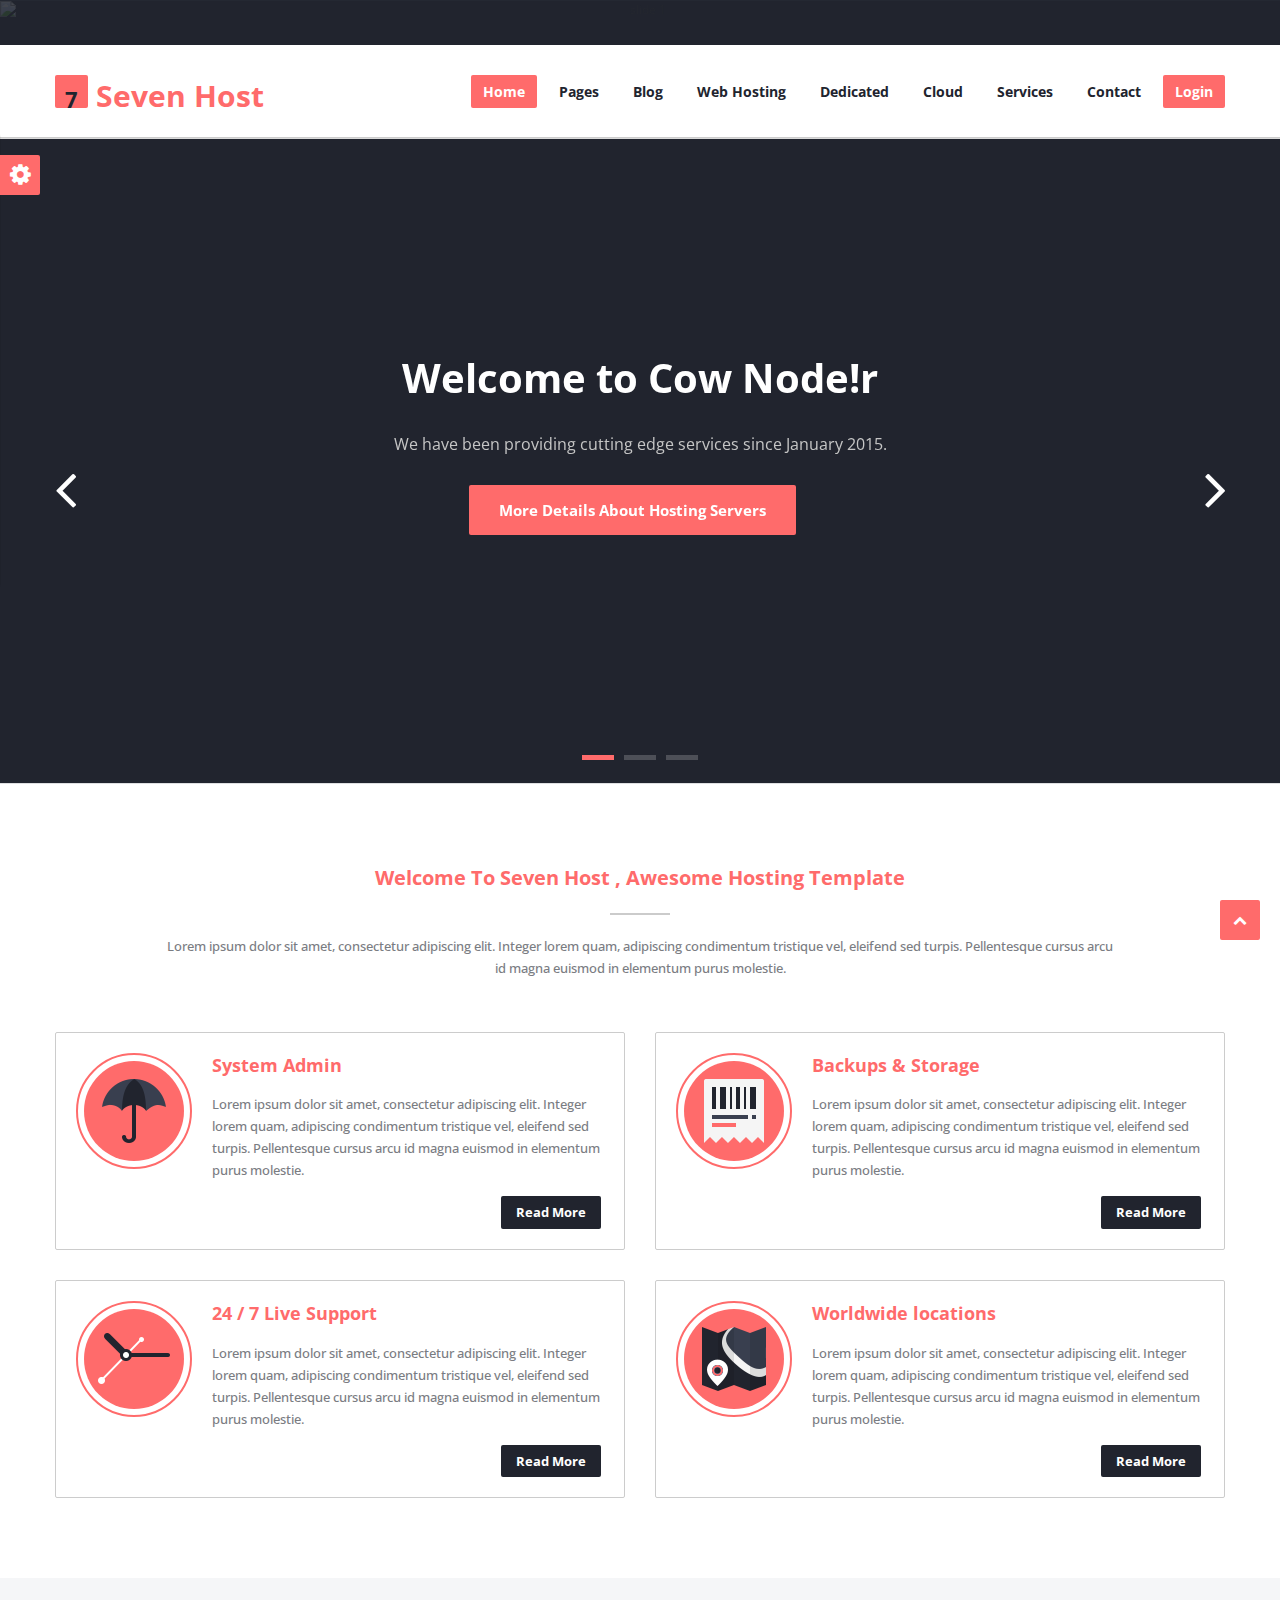
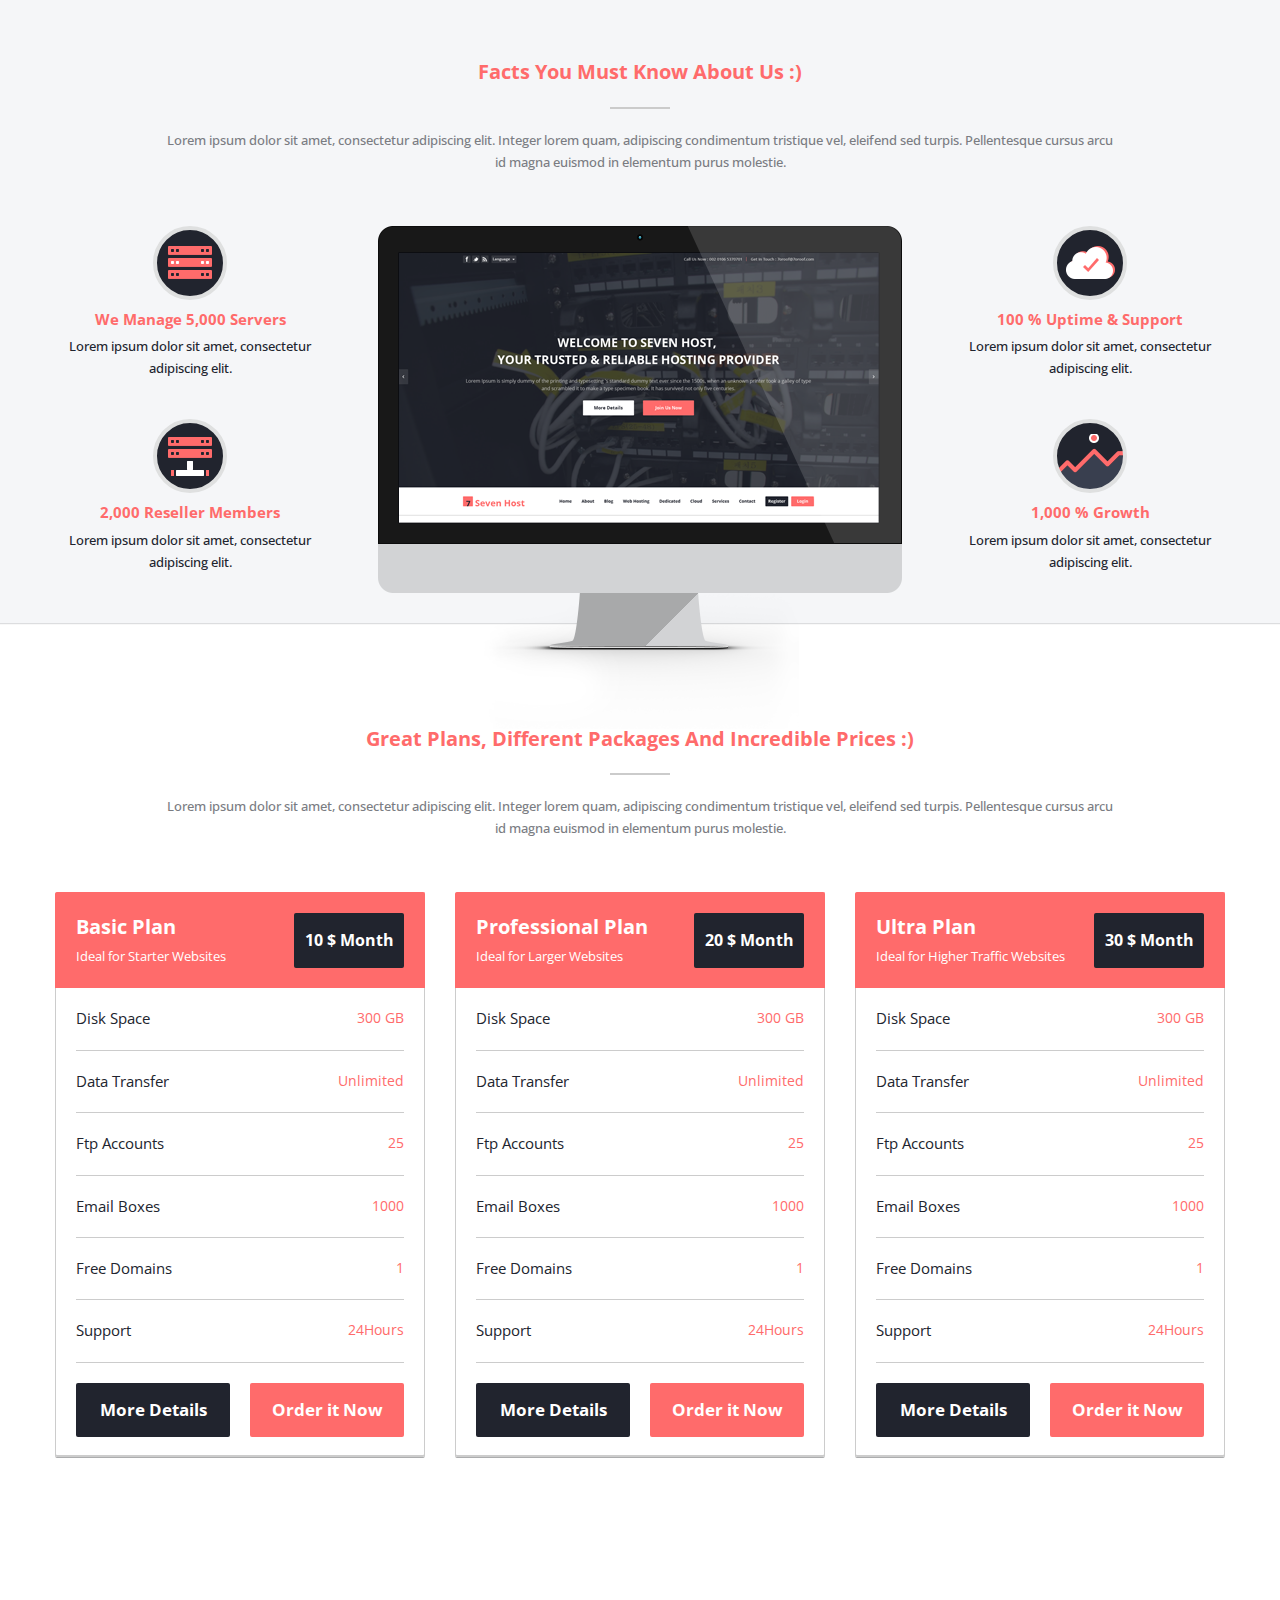
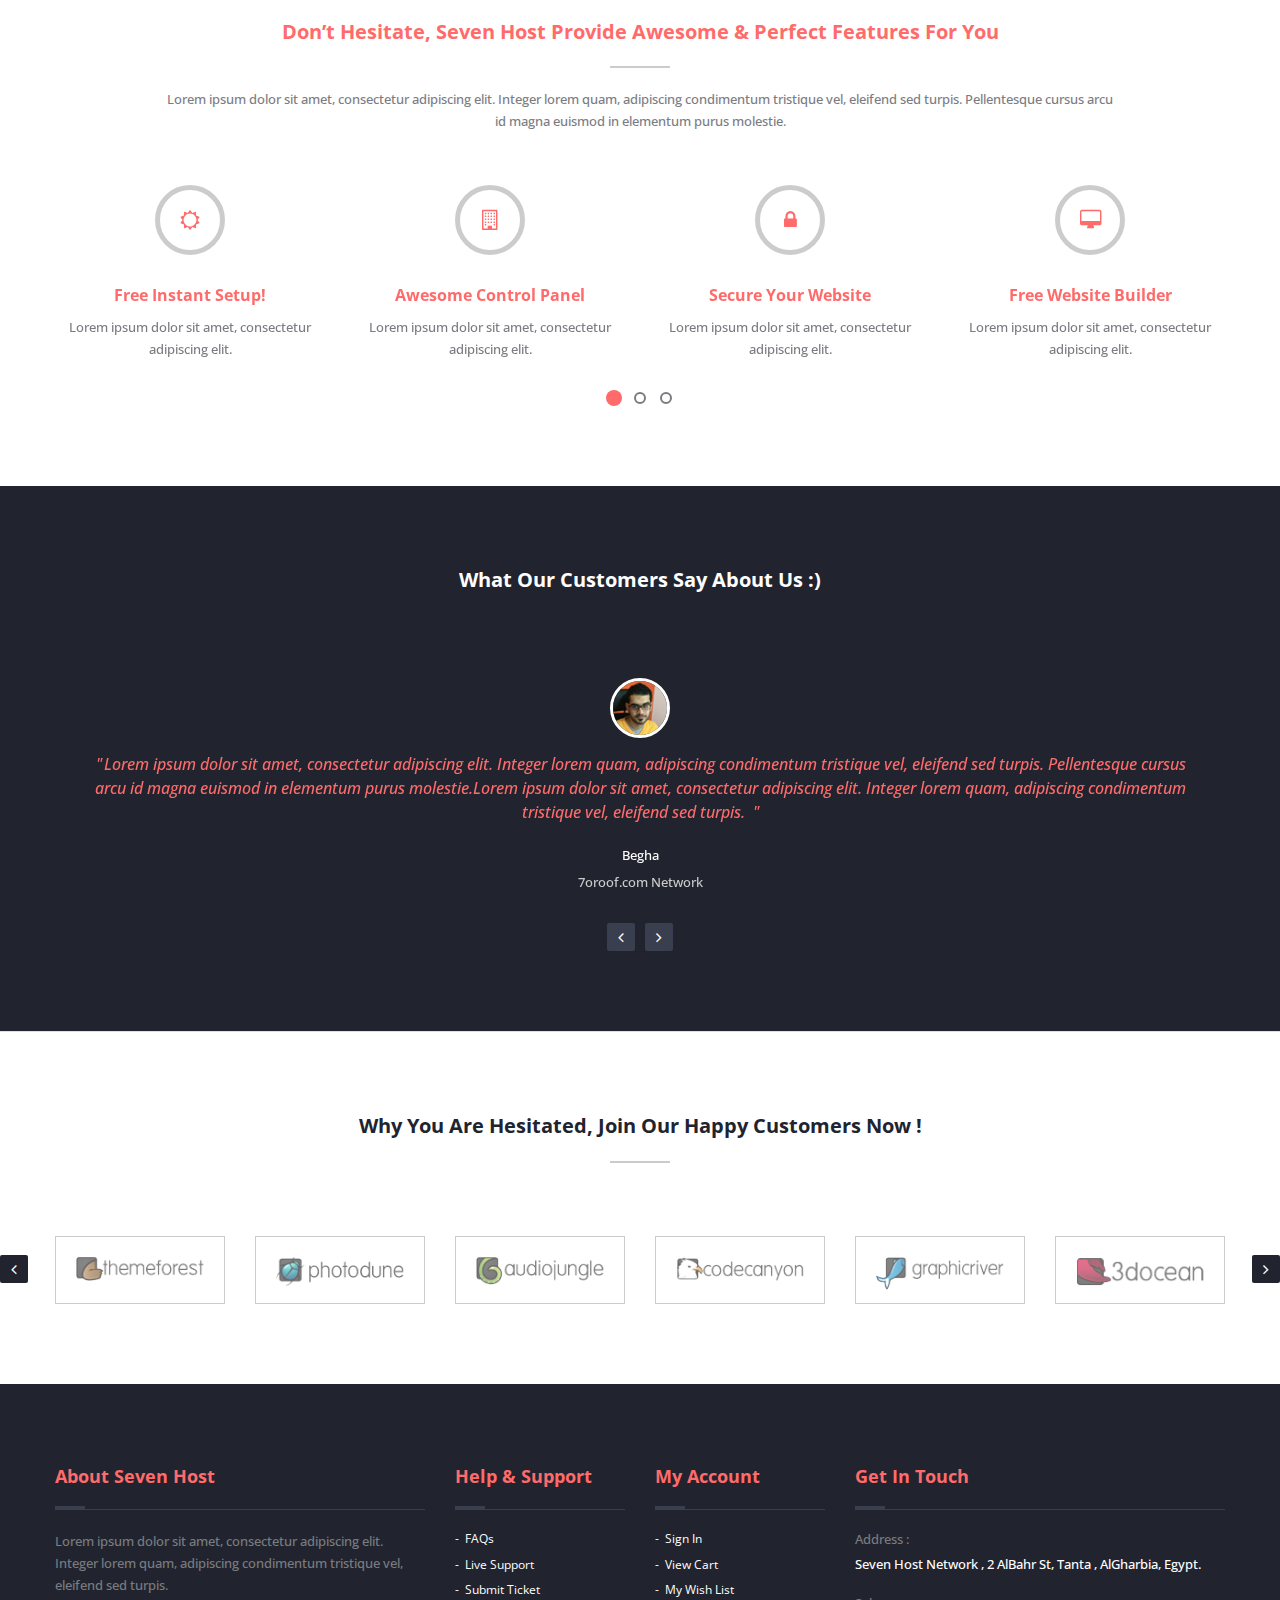
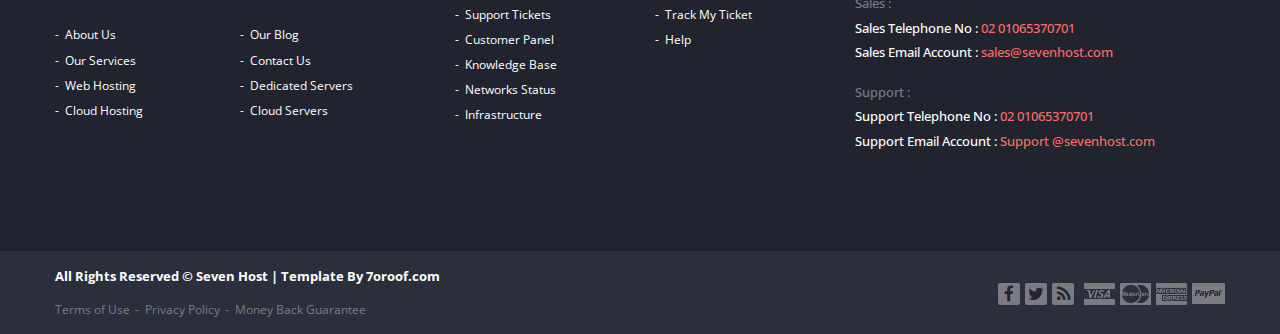
==== commit 7688f494: "Update" ====
--- a/home-2.html
+++ b/home-2.html
@@ -89,9 +89,9 @@
             <div class="cover"></div><!-- end of cover -->
             <img  src="http://placehold.it/1400x783/" title="Slide 1" alt="slide 1">
             <div class="captions">
-              <h2 class="animated">Welcome To Seven Host ,<br>Your Trusted &amp; Reliable Hosting Provider</h2>
+              <h2 class="animated">Welcome to Cow Node!r</h2>
               <p class="animated">
-                Lorem Ipsum is simply dummy of the printing and typesetting "s standard dummy text ever since the 1500s, when an unknown printer took a galley of type and scrambled it to make a type specimen book. It has survived not only five centuries.</p>
+                We have been providing cutting edge services since January 2015.</p>
               <p class="links animated">
                 <a class="animated link sliderLinks light details" href="#" title="More Details About Hosting Servers">More Details About Hosting Servers</a>
               </p><!-- end of links -->
@@ -102,9 +102,9 @@
             <div class="cover"></div><!-- end of cover -->
             <img  src="http://placehold.it/1400x783/" title="Slide 2" alt="slide 2">
             <div class="captions">
-              <h2 class="animated">Welcome To Seven Host ,<br>Your Trusted &amp; Reliable Hosting Provider</h2>
+              <h2 class="animated">You are our #1 priority!</h2>
               <p class="animated">
-                Lorem Ipsum is simply dummy of the printing and typesetting "s standard dummy text ever since the 1500s, when an unknown printer took a galley of type and scrambled it to make a type specimen book. It has survived not only five centuries.</p>
+                Our mission is yours. Let us know what we want done!</p>
               <p class="links animated">
                 <a class="animated link sliderLinks light details" href="#" title="More Details About Hosting Servers">More Details About Hosting Servers</a>
               </p><!-- end of links -->
@@ -115,9 +115,9 @@
             <div class="cover"></div><!-- end of cover -->
             <img  src="http://placehold.it/1400x783/" title="Slide 3" alt="slide 3">
             <div class="captions">
-              <h2 class="animated">Welcome To Seven Host ,<br>Your Trusted &amp; Reliable Hosting Provider</h2>
+              <h2 class="animated">Welcome Abord'!</h2>
               <p class="animated">
-                Lorem Ipsum is simply dummy of the printing and typesetting "s standard dummy text ever since the 1500s, when an unknown printer took a galley of type and scrambled it to make a type specimen book. It has survived not only five centuries.</p>
+                We are just a click away! Submit a ticket, start a live chat or send us an email! </p>
               <p class="links animated">
                 <a class="animated link sliderLinks light details" href="#" title="More Details About Hosting Servers">More Details About Hosting Servers</a>
               </p><!-- end of links -->
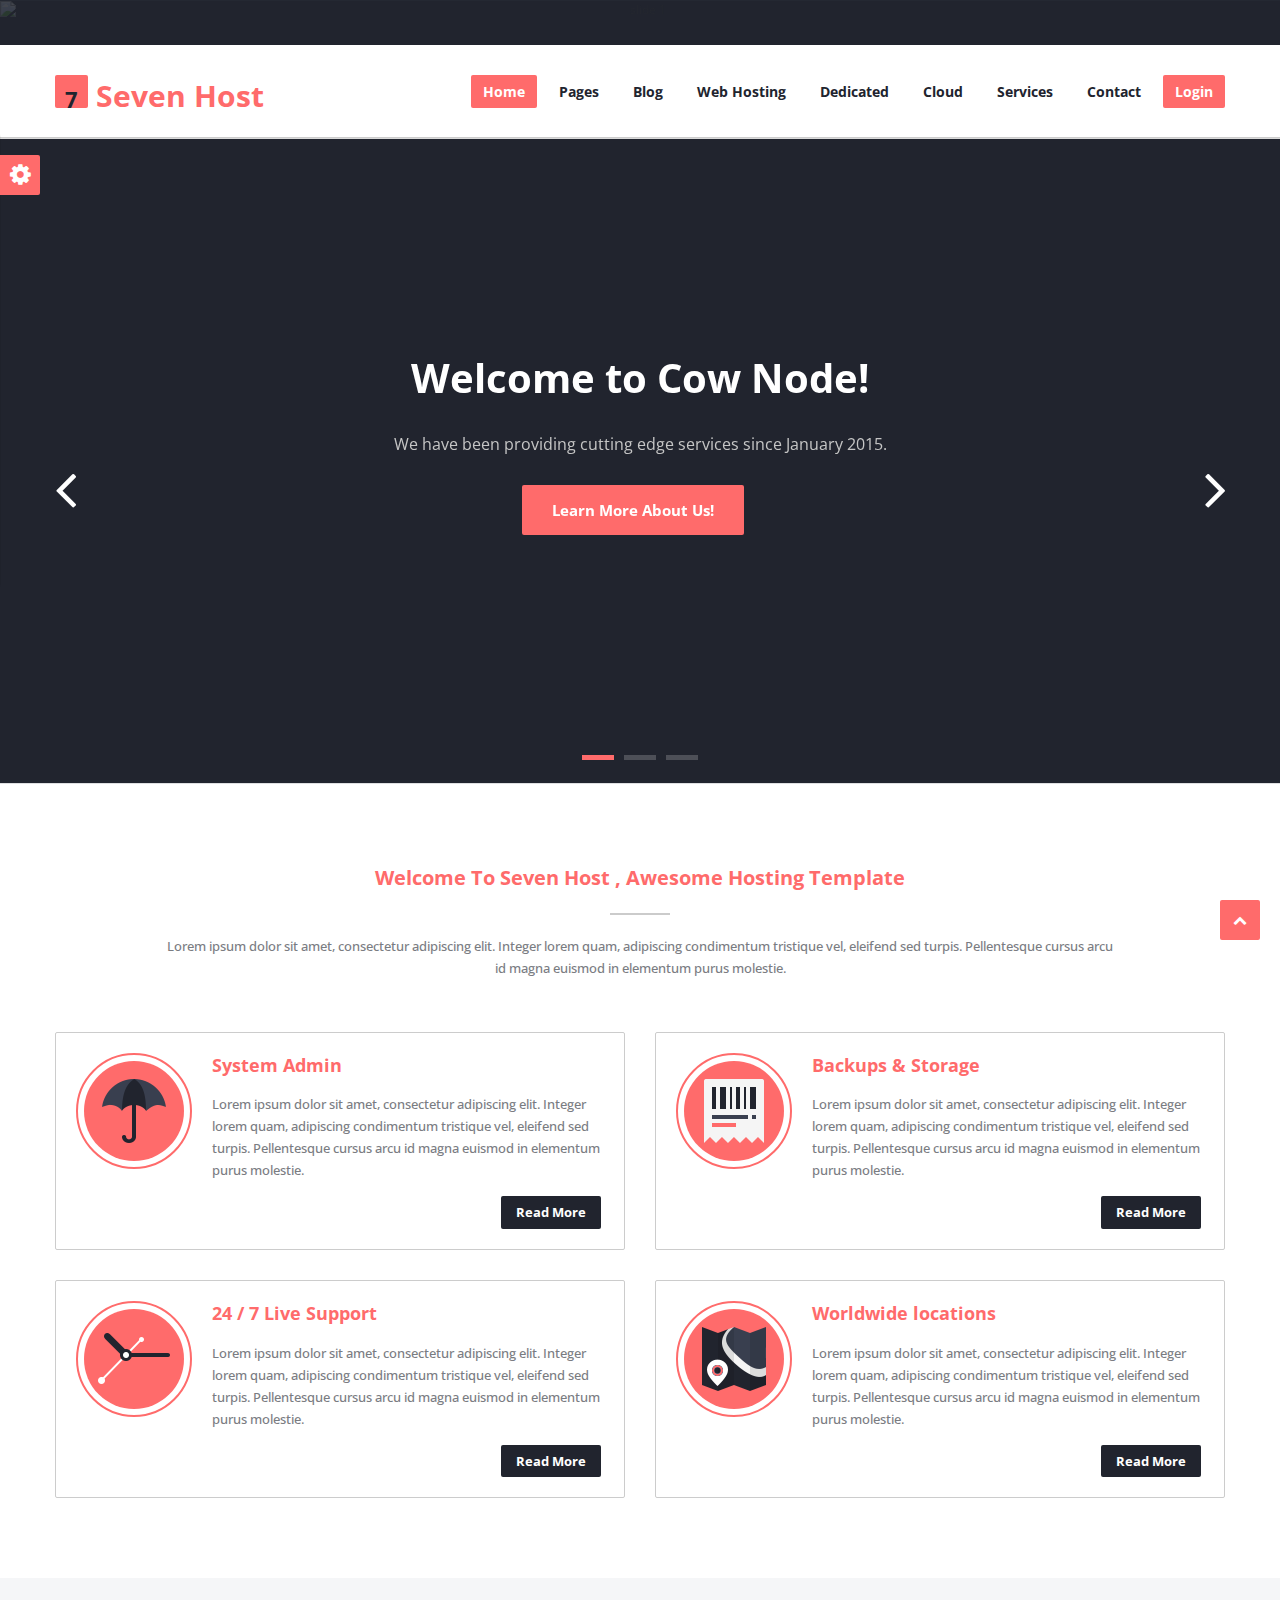
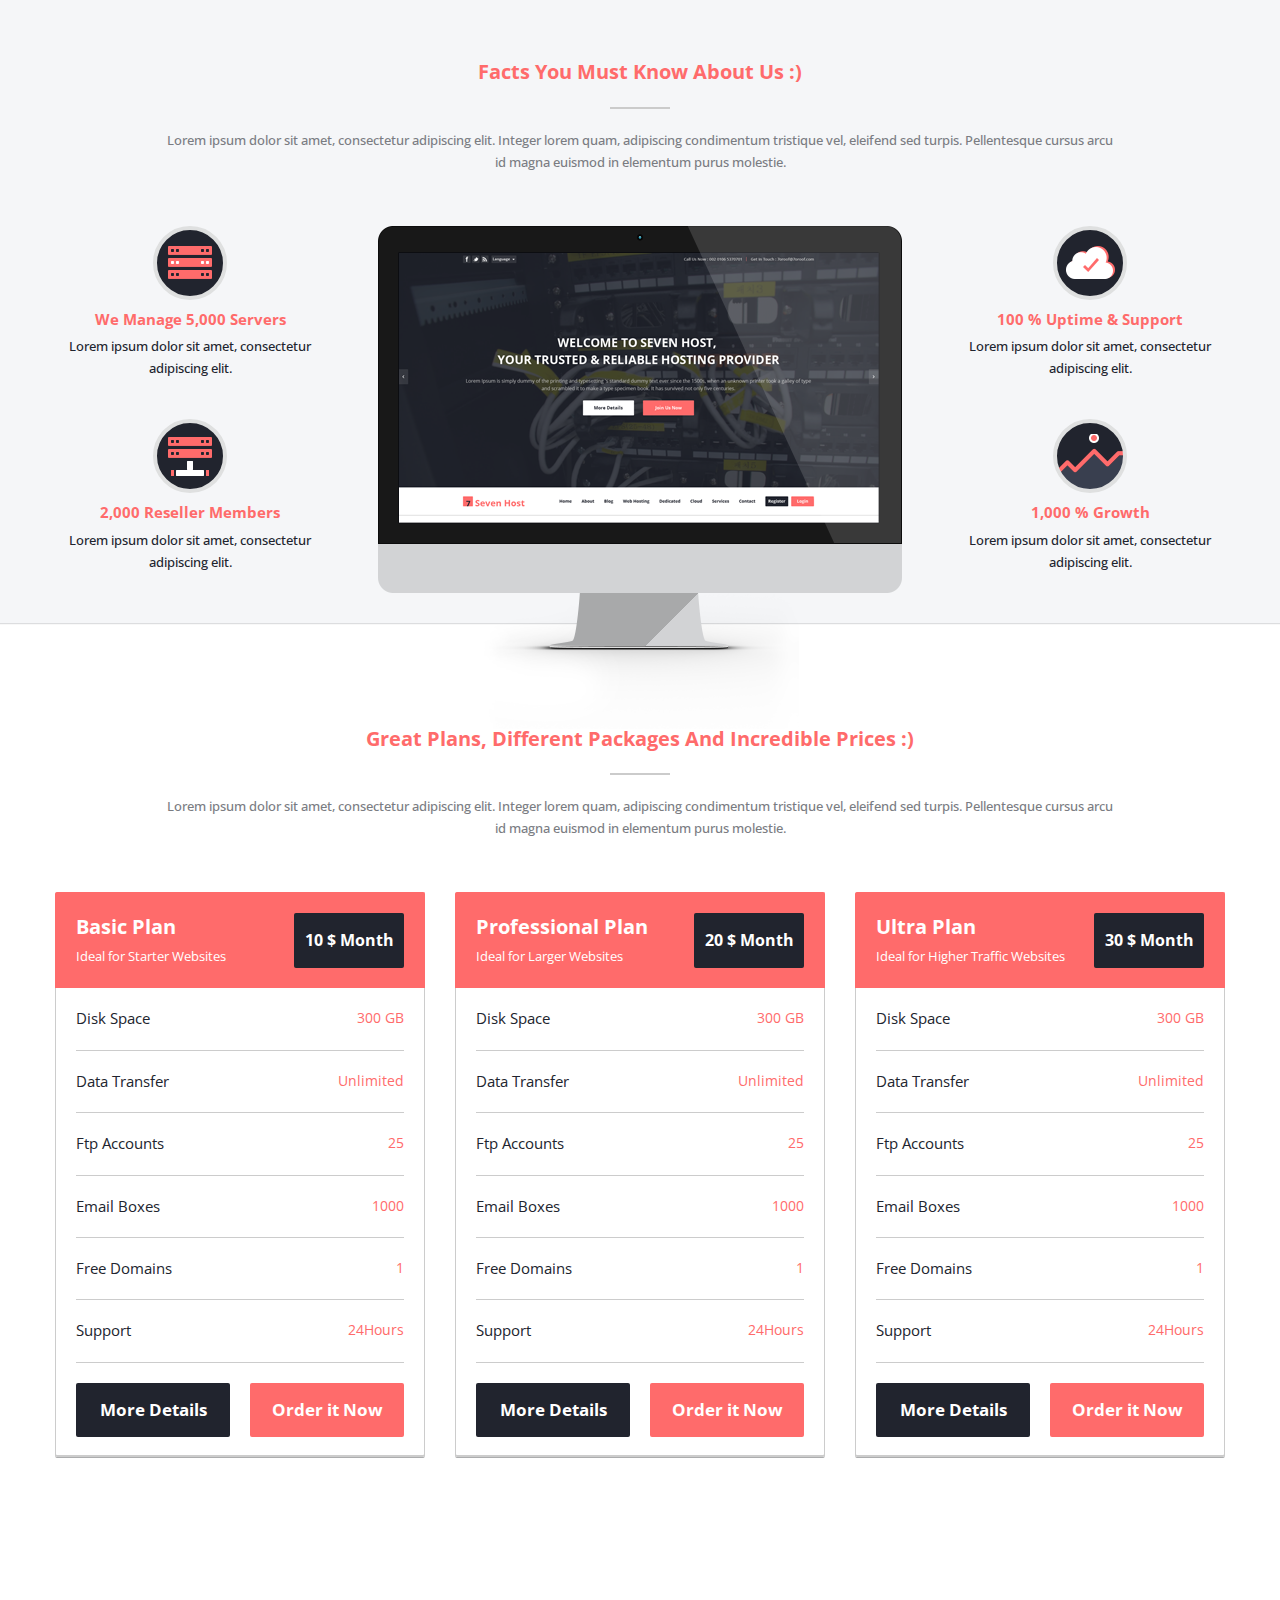
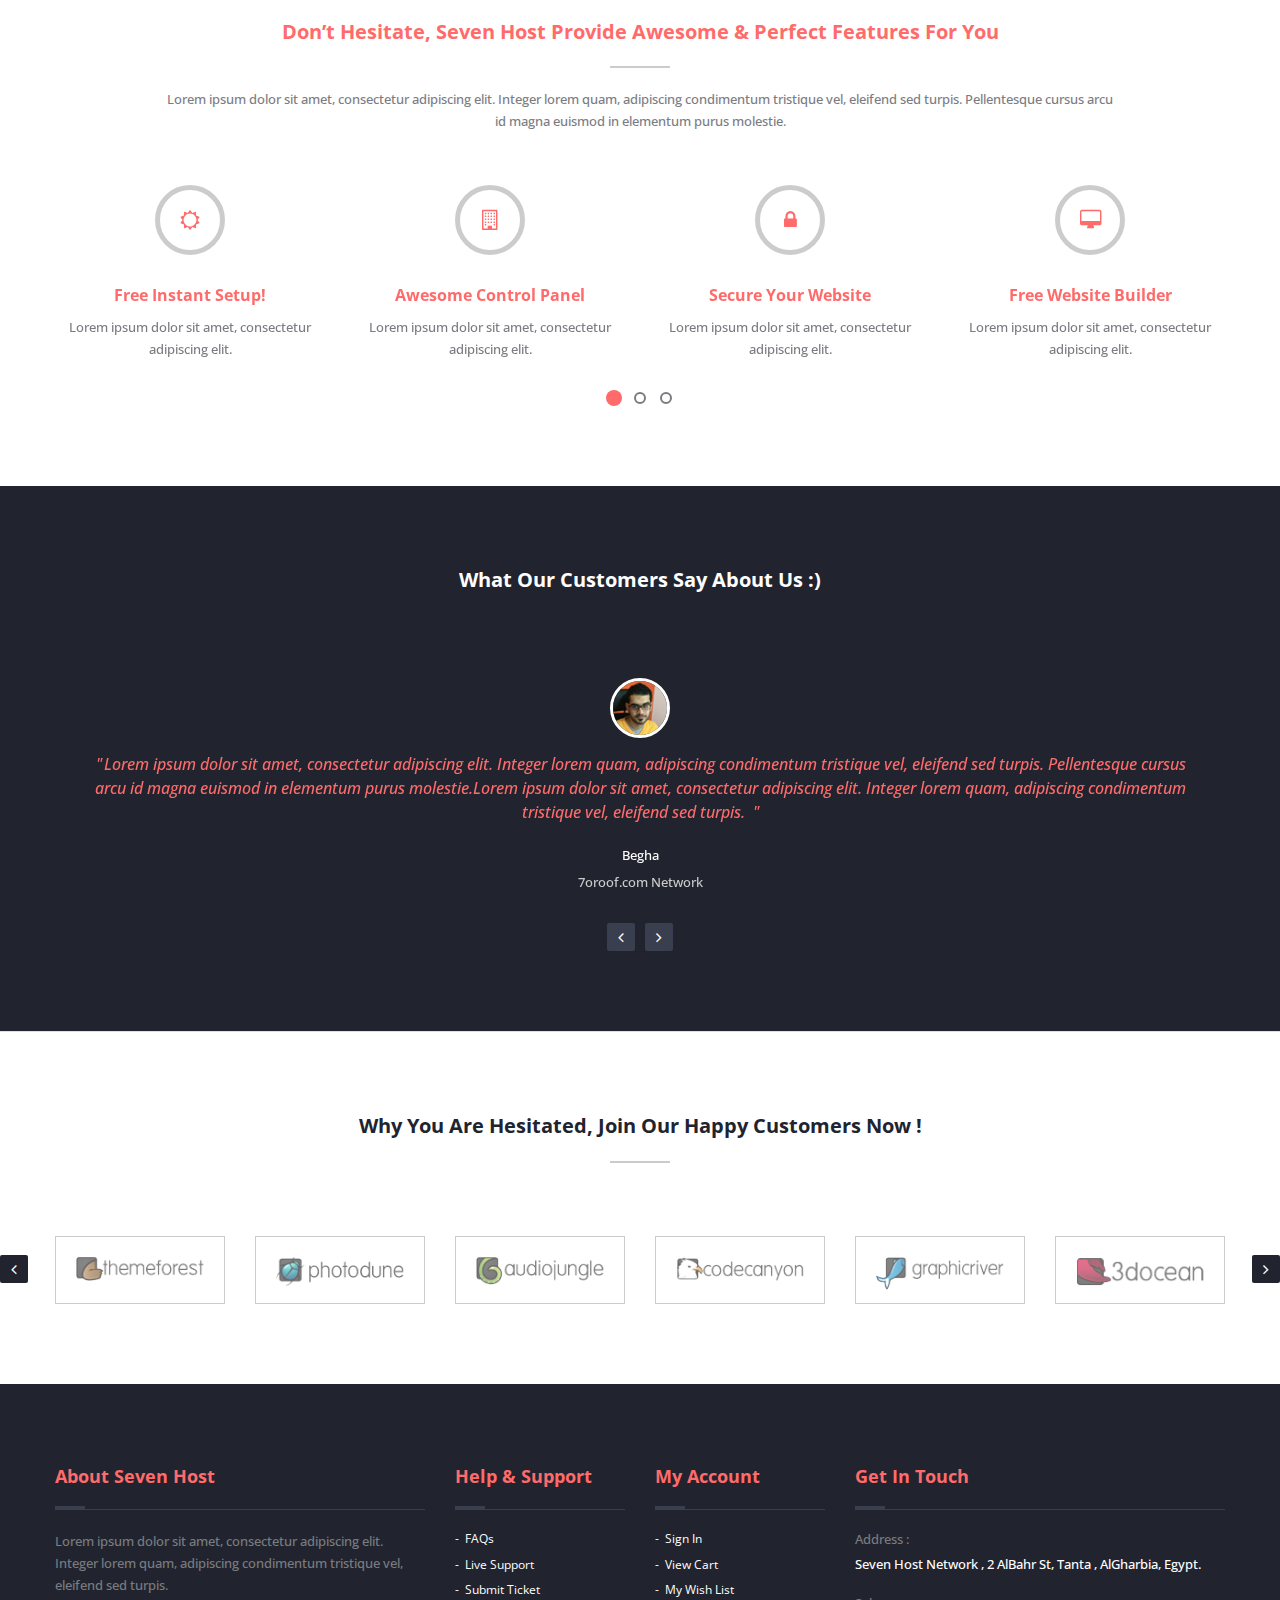
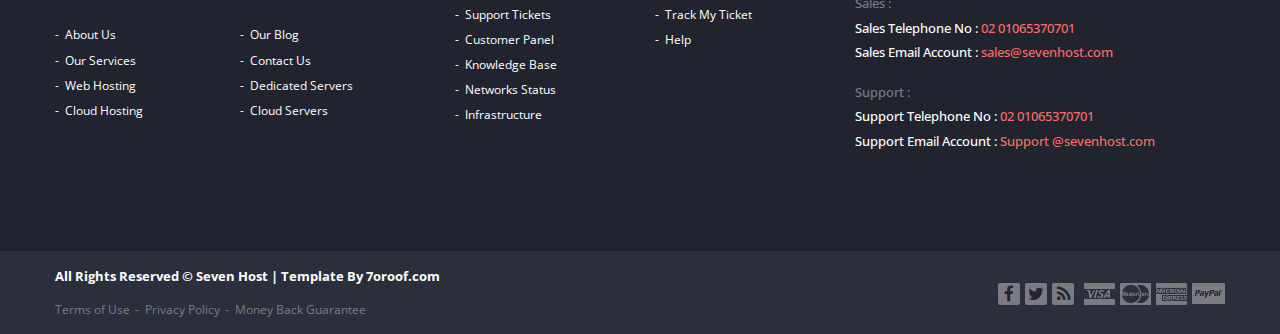
==== commit 72865d30: "Update" ====
--- a/home-2.html
+++ b/home-2.html
@@ -89,11 +89,11 @@
             <div class="cover"></div><!-- end of cover -->
             <img  src="http://placehold.it/1400x783/" title="Slide 1" alt="slide 1">
             <div class="captions">
-              <h2 class="animated">Welcome to Cow Node!r</h2>
+              <h2 class="animated">Welcome to Cow Node!</h2>
               <p class="animated">
                 We have been providing cutting edge services since January 2015.</p>
               <p class="links animated">
-                <a class="animated link sliderLinks light details" href="#" title="More Details About Hosting Servers">More Details About Hosting Servers</a>
+                <a class="animated link sliderLinks light details" href="#" title="Learn More About us!">Learn More About Us!</a>
               </p><!-- end of links -->
             </div><!-- end of captions -->
           </div><!-- end of slide -->
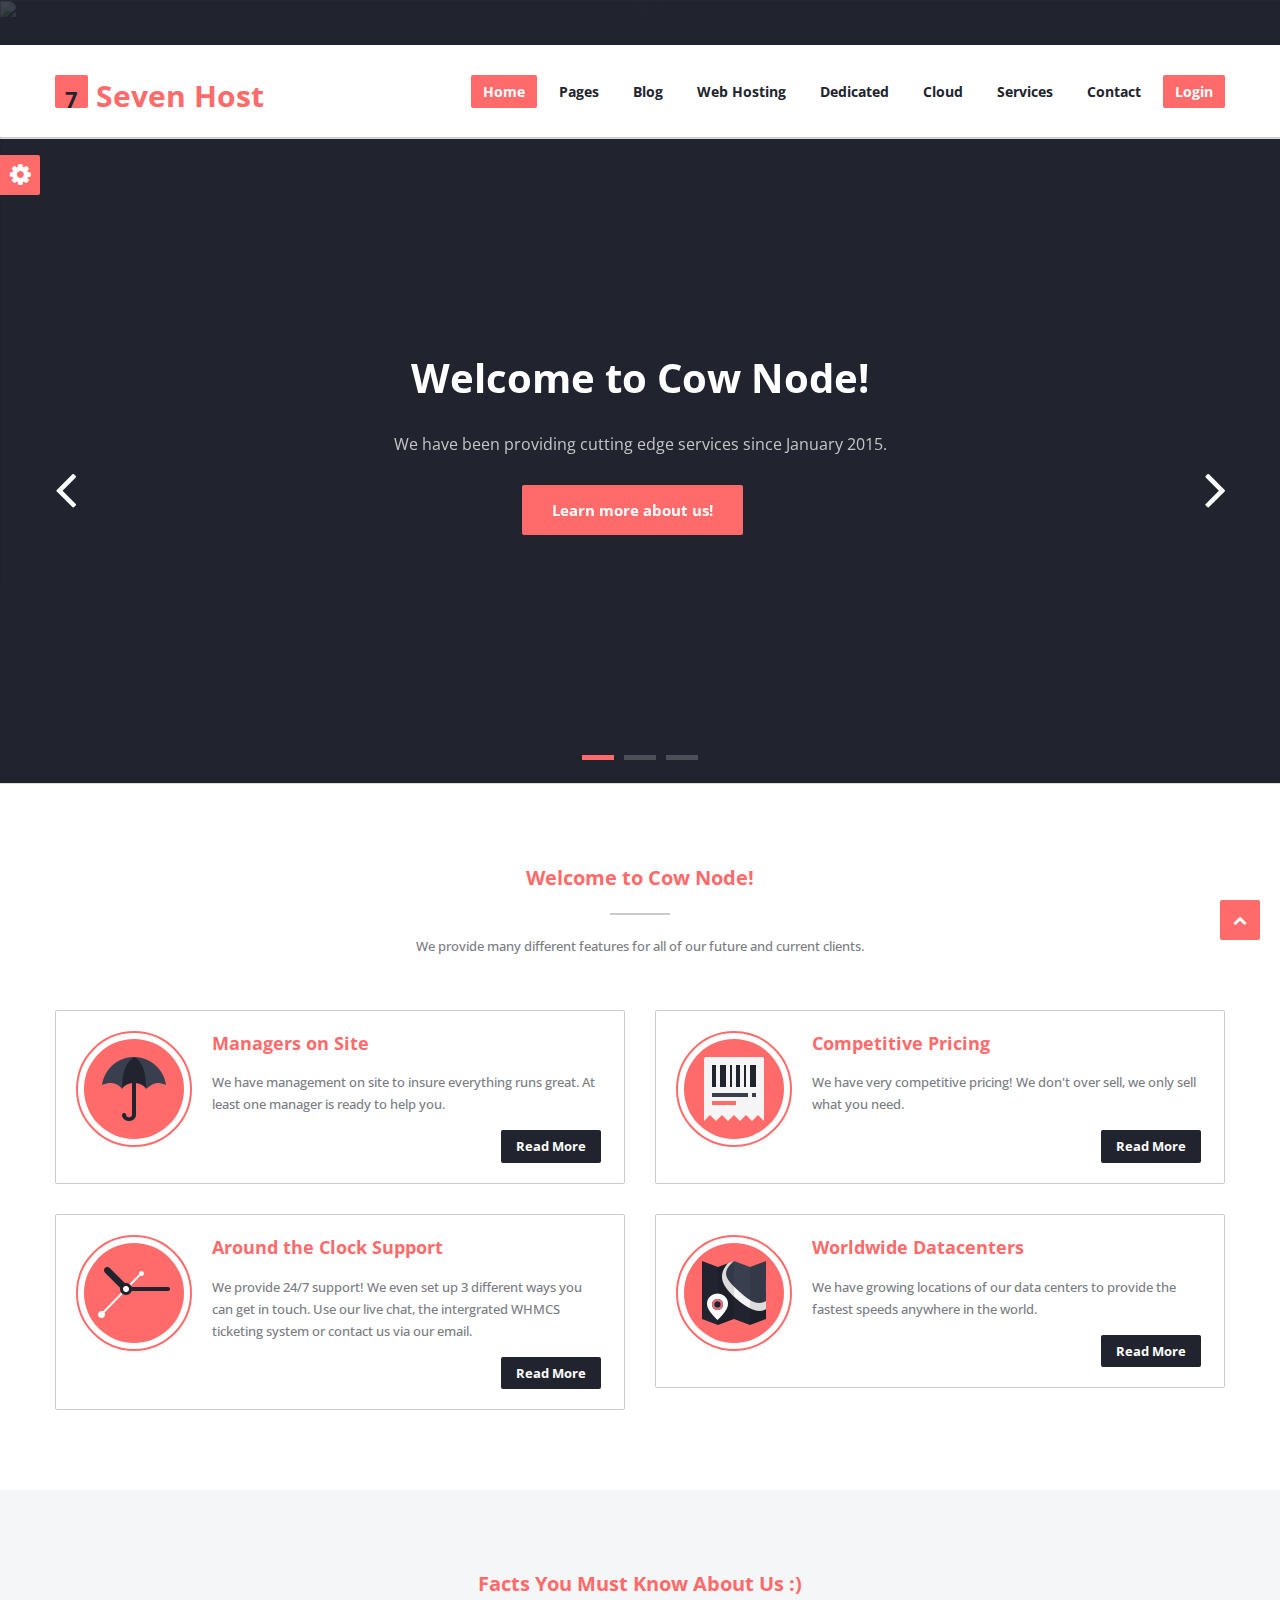
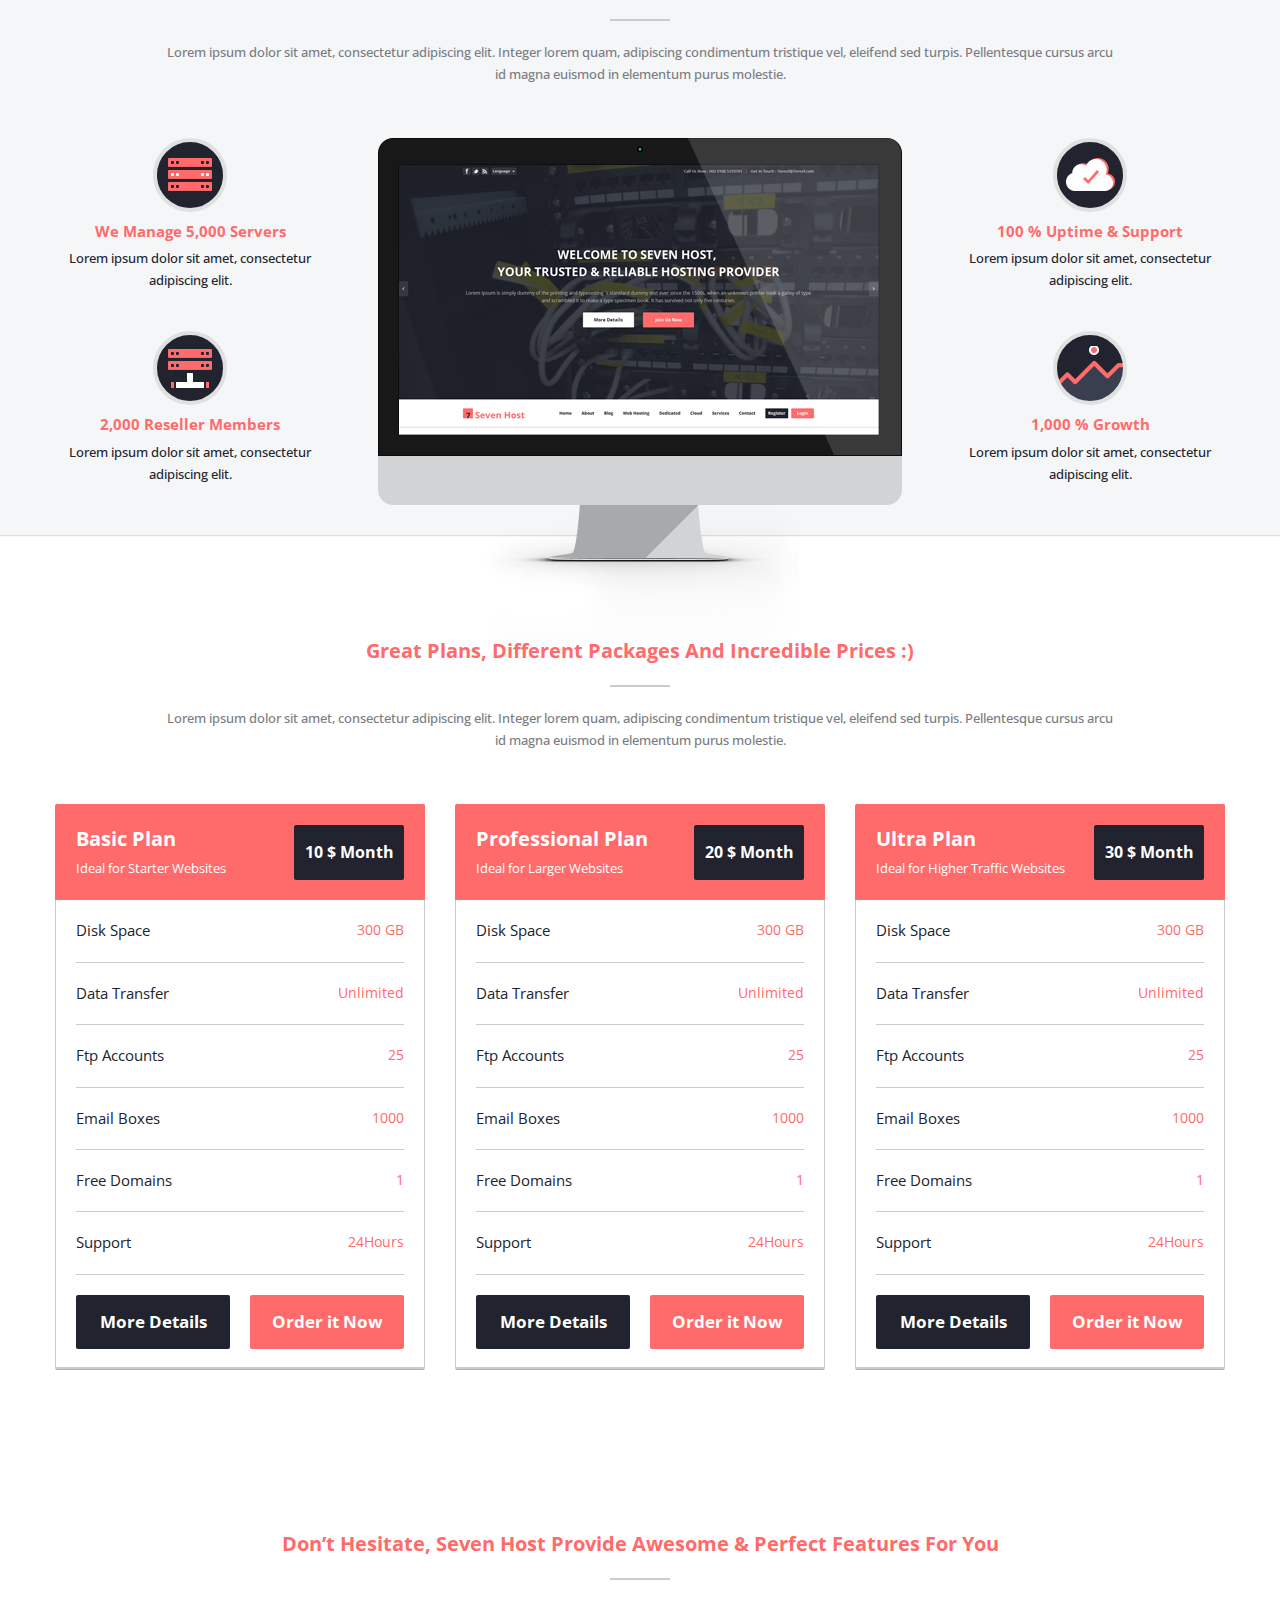
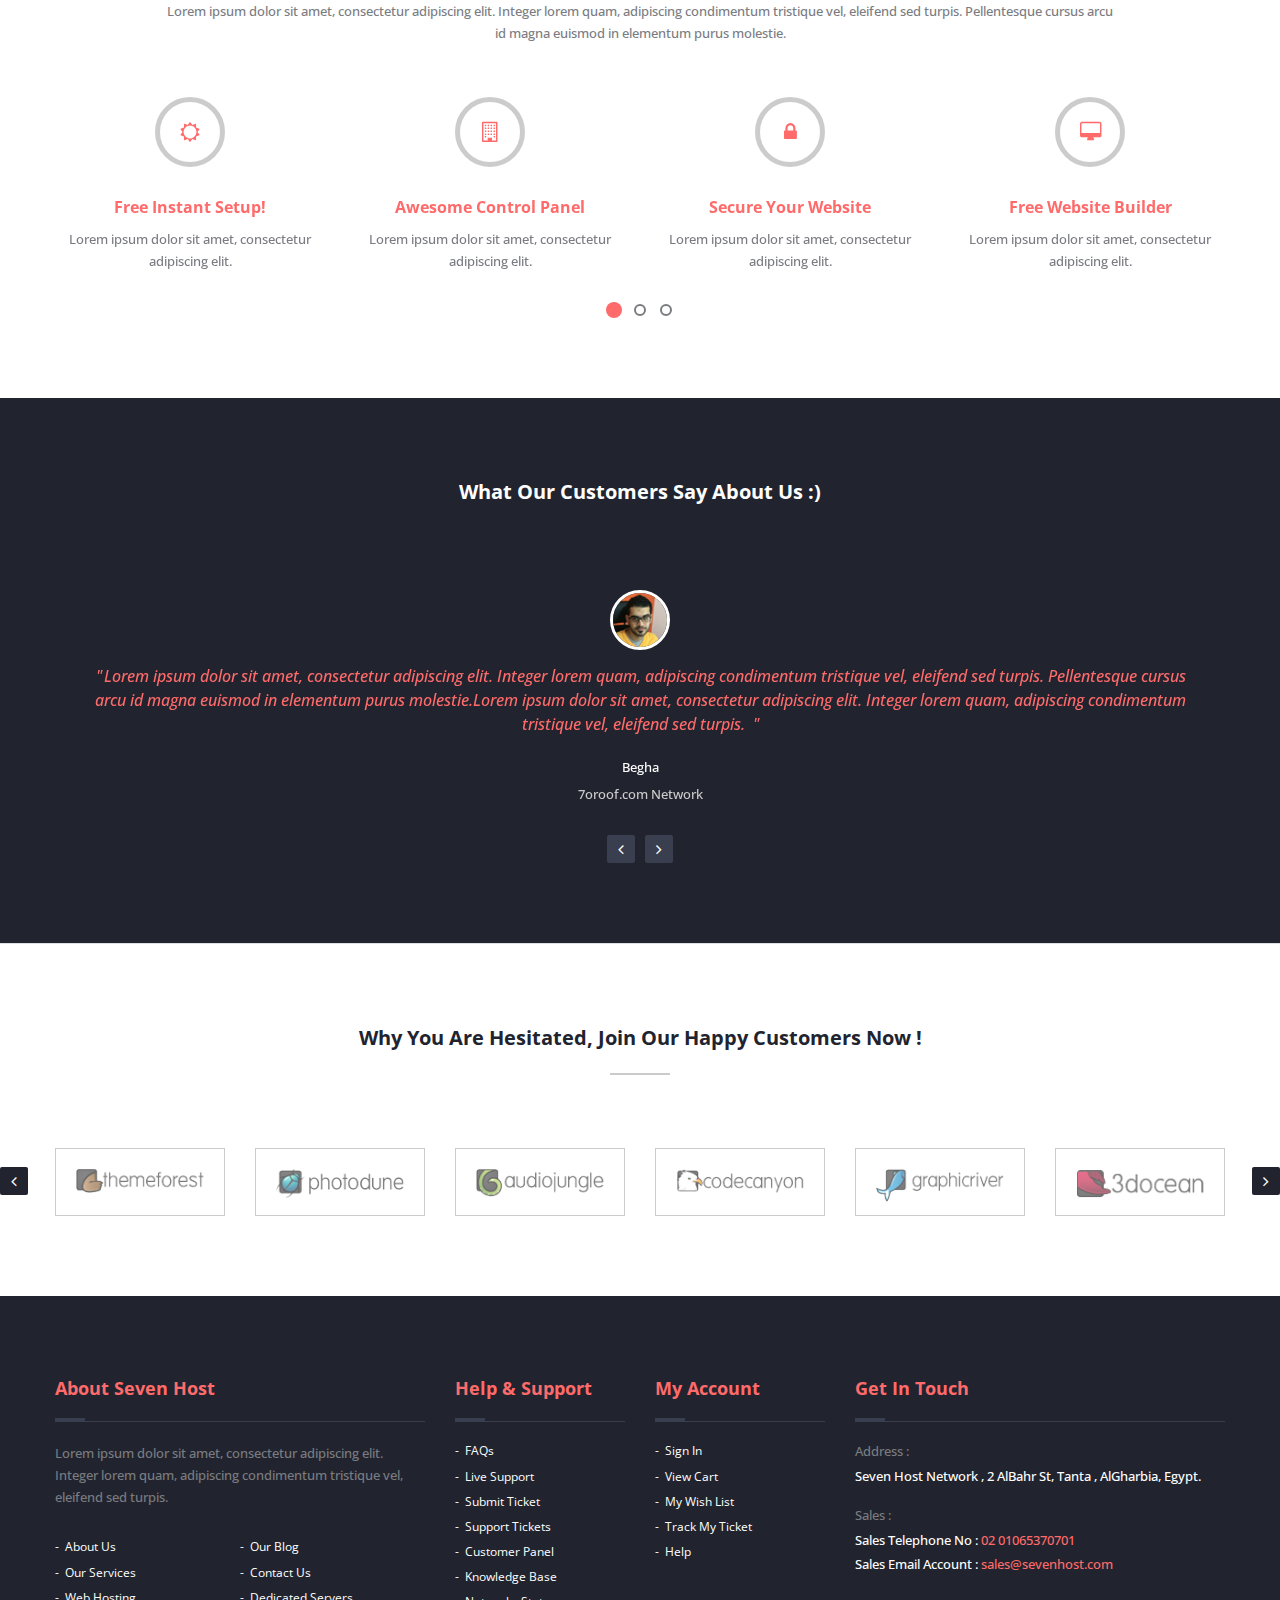
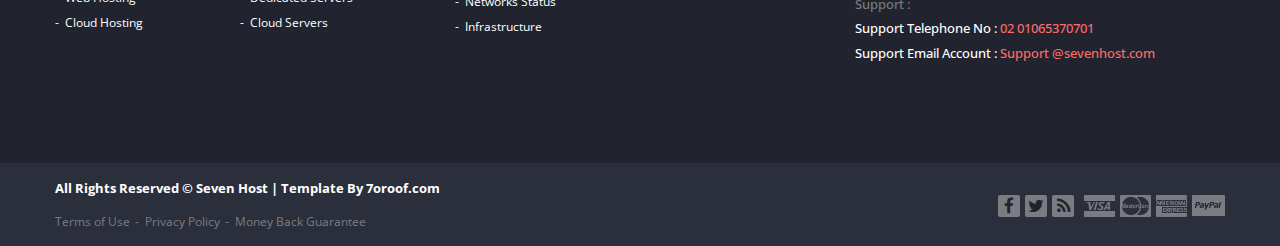
==== commit d626de0c: "Update" ====
--- a/home-2.html
+++ b/home-2.html
@@ -93,7 +93,7 @@
               <p class="animated">
                 We have been providing cutting edge services since January 2015.</p>
               <p class="links animated">
-                <a class="animated link sliderLinks light details" href="#" title="Learn More About us!">Learn More About Us!</a>
+                <a class="animated link sliderLinks light details" href="#" title="Learn more about us!">Learn more about us!</a>
               </p><!-- end of links -->
             </div><!-- end of captions -->
           </div><!-- end of slide -->
@@ -106,7 +106,7 @@
               <p class="animated">
                 Our mission is yours. Let us know what we want done!</p>
               <p class="links animated">
-                <a class="animated link sliderLinks light details" href="#" title="More Details About Hosting Servers">More Details About Hosting Servers</a>
+                <a class="animated link sliderLinks light details" href="#" title="Why am I so important?">Why am I so important?</a>
               </p><!-- end of links -->
             </div><!-- end of captions -->
           </div><!-- end of slide -->
@@ -119,7 +119,7 @@
               <p class="animated">
                 We are just a click away! Submit a ticket, start a live chat or send us an email! </p>
               <p class="links animated">
-                <a class="animated link sliderLinks light details" href="#" title="More Details About Hosting Servers">More Details About Hosting Servers</a>
+                <a class="animated link sliderLinks light details" href="#" title="Support">Support</a>
               </p><!-- end of links -->
             </div><!-- end of captions -->
           </div><!-- end of slide -->
@@ -308,10 +308,10 @@
 
               <div class="col-md-12 sectionTitle">
                 <h2 class="sectionHeader">
-                  Welcome To Seven Host , Awesome Hosting Template
+                  Welcome to Cow Node!
                   <span class="generalBorder"></span>
                 </h2><!-- end of sectionHeader -->
-                <p>Lorem ipsum dolor sit amet, consectetur adipiscing elit. Integer lorem quam, adipiscing condimentum tristique vel, eleifend sed turpis. Pellentesque cursus arcu id magna euismod in elementum purus molestie.</p>
+                <p>We provide many different features for all of our future and current clients.</p>
               </div><!-- end of section title -->
               
             </div><!-- end of row -->
@@ -325,8 +325,8 @@
                       <div class="servicesIconBase servicesBg-1"></div>
                     </div><!-- end of services icon -->
                     <div class="servicesContents">
-                      <h3 class="serviceName">System Admin</h3>
-                      <p class="servicesDescription">Lorem ipsum dolor sit amet, consectetur adipiscing elit. Integer lorem quam, adipiscing condimentum tristique vel, eleifend sed turpis. Pellentesque cursus arcu id magna euismod in elementum purus molestie.</p>
+                      <h3 class="serviceName">Managers on Site</h3>
+                      <p class="servicesDescription">We have management on site to insure everything runs great. At least one manager is ready to help you.</p>
                       <a class="readMore generalLink" href="#">Read More</a>
                     </div><!-- end of services contents -->
                   </div><!-- end of single service -->
@@ -338,8 +338,8 @@
                       <div class="servicesIconBase servicesBg-2"></div>
                     </div><!-- end of services icon -->
                     <div class="servicesContents">
-                      <h3 class="serviceName">Backups &amp; Storage</h3>
-                      <p class="servicesDescription">Lorem ipsum dolor sit amet, consectetur adipiscing elit. Integer lorem quam, adipiscing condimentum tristique vel, eleifend sed turpis. Pellentesque cursus arcu id magna euismod in elementum purus molestie.</p>
+                      <h3 class="serviceName">Competitive Pricing</h3>
+                      <p class="servicesDescription">We have very competitive pricing! We don't over sell, we only sell what you need.</p>
                       <a class="readMore generalLink" href="#">Read More</a>
                     </div><!-- end of services contents -->
                   </div><!-- end of single service -->
@@ -351,8 +351,8 @@
                       <div class="servicesIconBase servicesBg-3"></div>
                     </div><!-- end of services icon -->
                     <div class="servicesContents">
-                      <h3 class="serviceName">24 / 7 Live Support</h3>
-                      <p class="servicesDescription">Lorem ipsum dolor sit amet, consectetur adipiscing elit. Integer lorem quam, adipiscing condimentum tristique vel, eleifend sed turpis. Pellentesque cursus arcu id magna euismod in elementum purus molestie.</p>
+                      <h3 class="serviceName">Around the Clock Support</h3>
+                      <p class="servicesDescription">We provide 24/7 support! We even set up 3 different ways you can get in touch. Use our live chat, the intergrated WHMCS ticketing system or contact us via our email.</p>
                       <a class="readMore generalLink" href="#">Read More</a>
                     </div><!-- end of services contents -->
                   </div><!-- end of single service -->
@@ -364,8 +364,8 @@
                       <div class="servicesIconBase servicesBg-4"></div>
                     </div><!-- end of services icon -->
                     <div class="servicesContents">
-                      <h3 class="serviceName">Worldwide locations</h3>
-                      <p class="servicesDescription">Lorem ipsum dolor sit amet, consectetur adipiscing elit. Integer lorem quam, adipiscing condimentum tristique vel, eleifend sed turpis. Pellentesque cursus arcu id magna euismod in elementum purus molestie.</p>
+                      <h3 class="serviceName">Worldwide Datacenters</h3>
+                      <p class="servicesDescription">We have growing locations of our data centers to provide the fastest speeds anywhere in the world.</p>
                       <a class="readMore generalLink" href="#">Read More</a>
                     </div><!-- end of services contents -->
                   </div><!-- end of single service -->
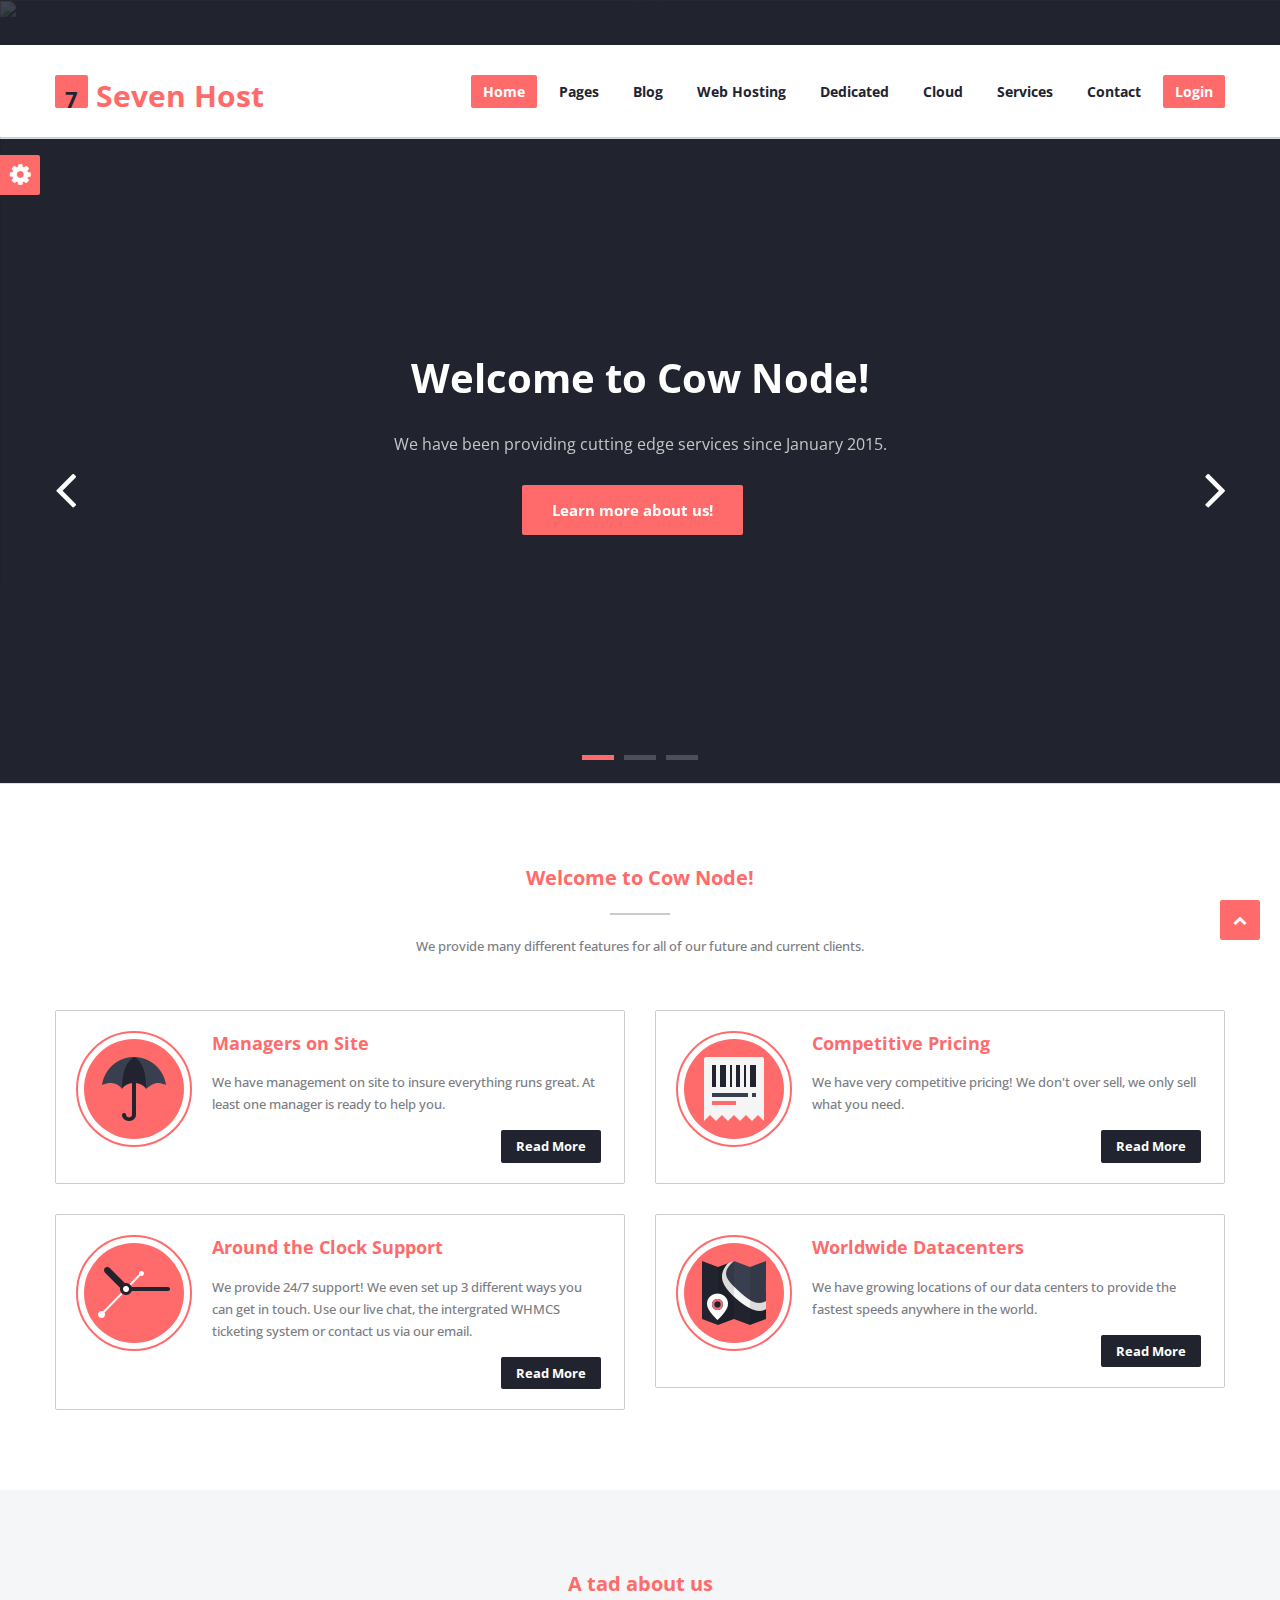
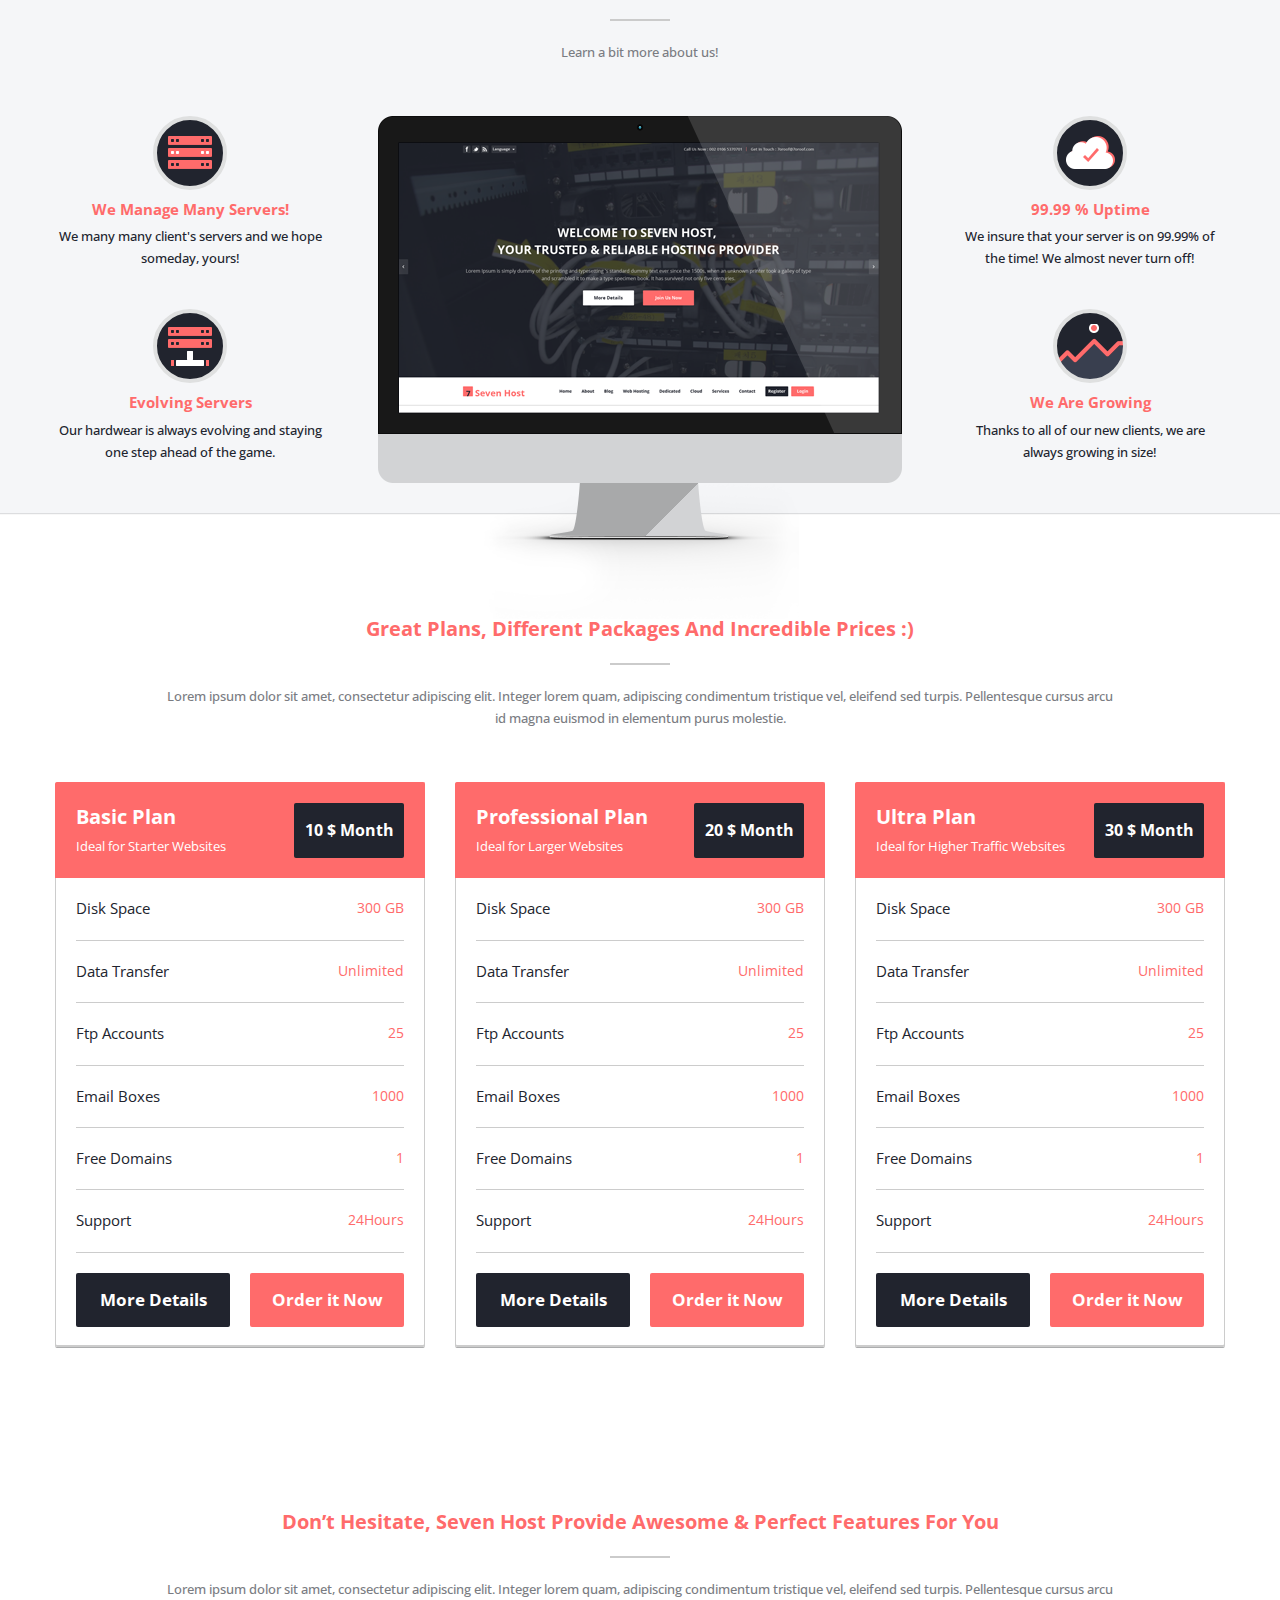
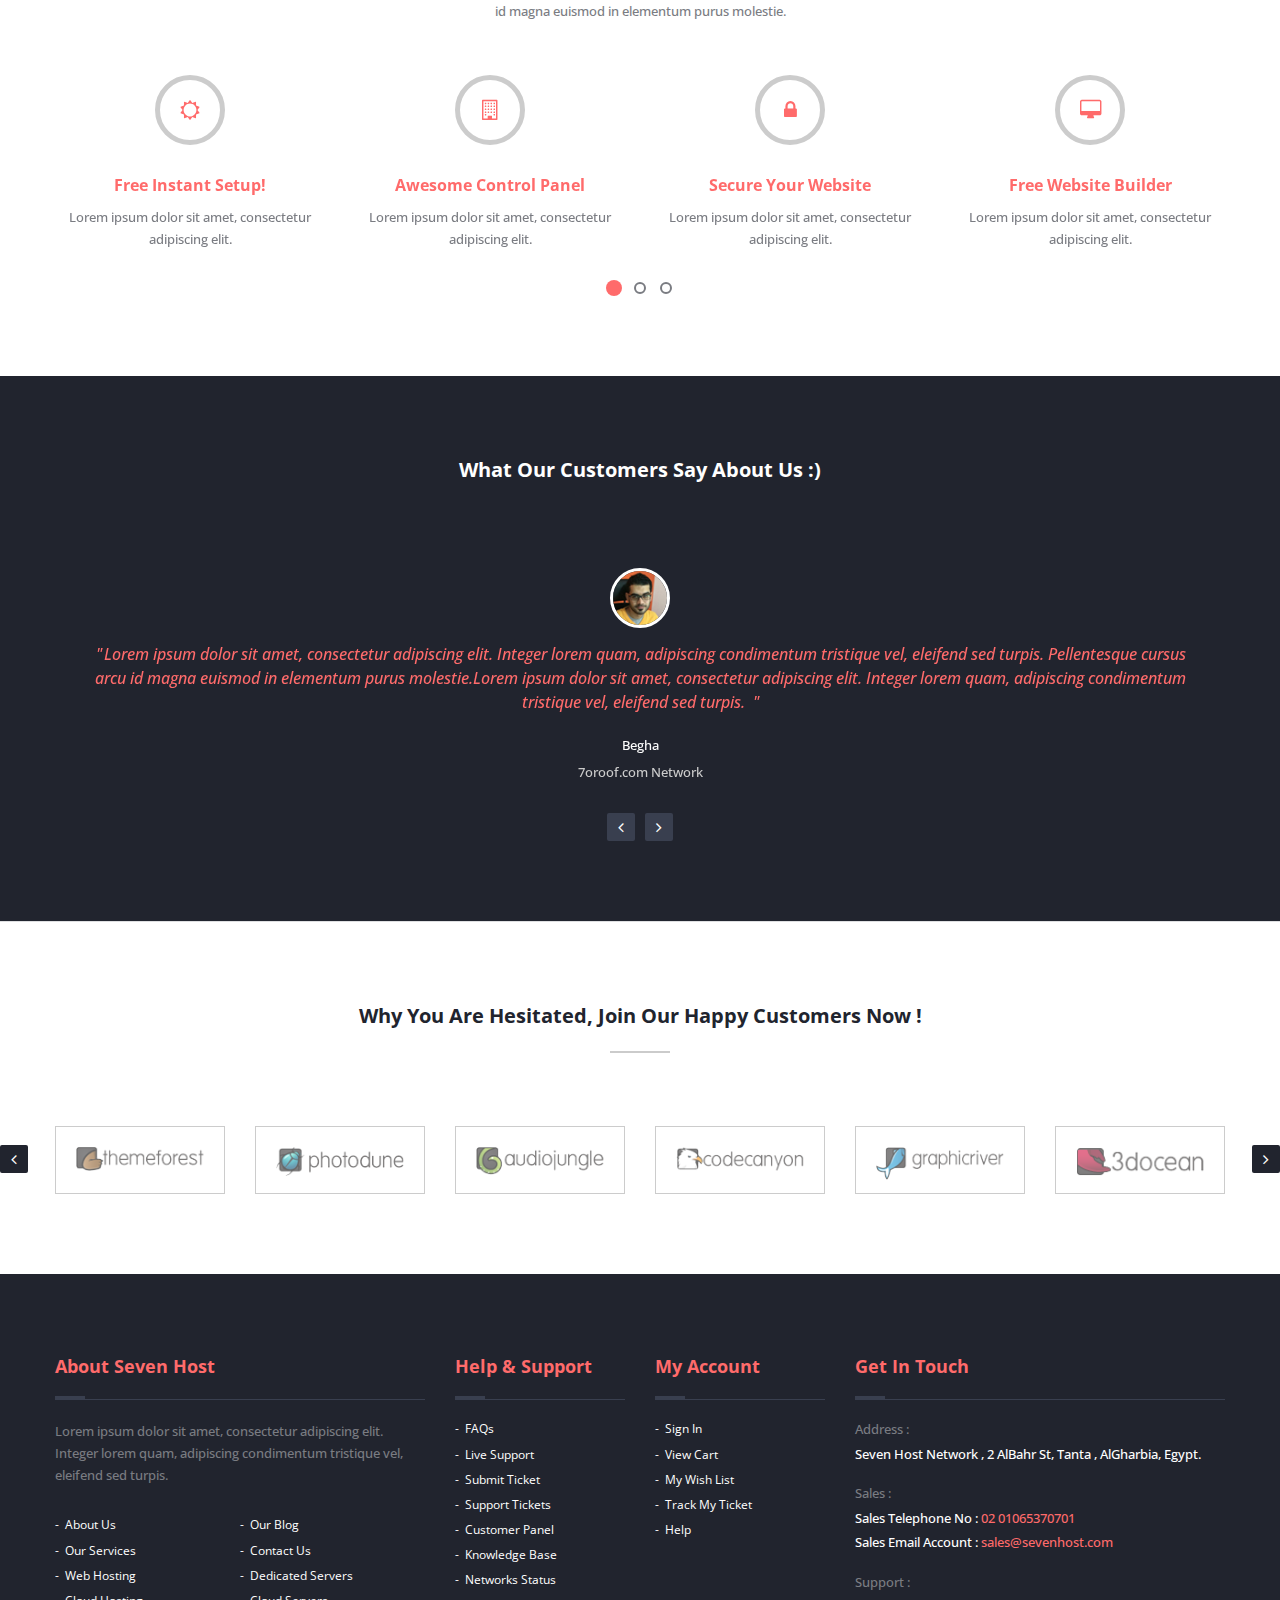
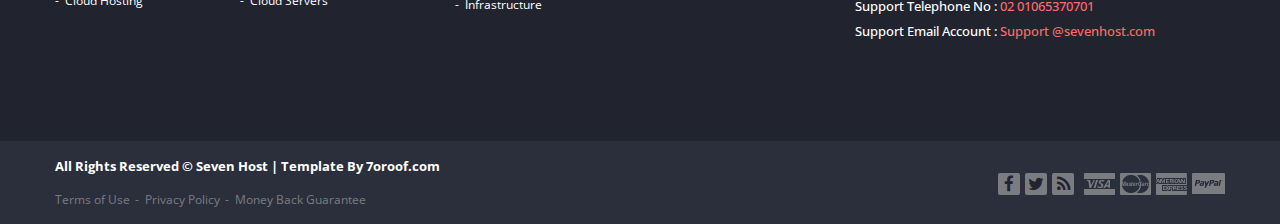
==== commit b38f3aed: "Update" ====
--- a/home-2.html
+++ b/home-2.html
@@ -386,10 +386,10 @@
             <div class="row">
               <div class="col-md-12 sectionTitle">
                 <h2 class="sectionHeader">
-                  Facts You Must Know About Us :)
+                  A tad about us
                   <span class="generalBorder"></span>
                 </h2><!-- end of sectionHeader -->
-                <p>Lorem ipsum dolor sit amet, consectetur adipiscing elit. Integer lorem quam, adipiscing condimentum tristique vel, eleifend sed turpis. Pellentesque cursus arcu id magna euismod in elementum purus molestie.</p>
+                <p>Learn a bit more about us!</p>
               </div><!-- end of section title -->
               
             </div><!-- end of row -->
@@ -401,17 +401,17 @@
                 <div class="fact singleFact factBox">
                   <div class="factIcon factIcon1"></div>
                   <h4 class="factTitle">
-                    <a href="#">We Manage 5,000 Servers</a>
+                    <a href="#">We Manage Many Servers!</a>
                   </h4>
-                  <p class="factDescription">Lorem ipsum dolor sit amet, consectetur adipiscing elit.</p>
+                  <p class="factDescription">We many many client's servers and we hope someday, yours!</p>
                 </div><!-- end of fact -->
                 
                 <div class="fact singleFact factBox">
                   <div class="factIcon factIcon2"></div>
                   <h4 class="factTitle">
-                    <a href="#">2,000 Reseller Members</a>
+                    <a href="#">Evolving Servers</a>
                   </h4>
-                  <p class="factDescription">Lorem ipsum dolor sit amet, consectetur adipiscing elit.</p>
+                  <p class="factDescription">Our hardwear is always evolving and staying one step ahead of the game.</p>
                 </div><!-- end of fact -->
                 
               </div><!-- end of facts wrapper -->
@@ -426,17 +426,17 @@
                 <div class="fact singleFact factBox">
                   <div class="factIcon factIcon3"></div>
                   <h4 class="factTitle">
-                    <a href="#">100 % Uptime &amp; Support</a>
+                    <a href="#">99.99 % Uptime</a>
                   </h4>
-                  <p class="factDescription">Lorem ipsum dolor sit amet, consectetur adipiscing elit.</p>
+                  <p class="factDescription">We insure that your server is on 99.99% of the time! We almost never turn off!</p>
                 </div><!-- end of fact -->
                 
                 <div class="fact singleFact factBox">
                   <div class="factIcon factIcon4"></div>
                   <h4 class="factTitle">
-                    <a href="#">1,000 % Growth</a>
+                    <a href="#">We Are Growing</a>
                   </h4>
-                  <p class="factDescription">Lorem ipsum dolor sit amet, consectetur adipiscing elit.</p>
+                  <p class="factDescription">Thanks to all of our new clients, we are always growing in size!</p>
                 </div><!-- end of fact -->
                 
               </div><!-- end of facts wrapper -->
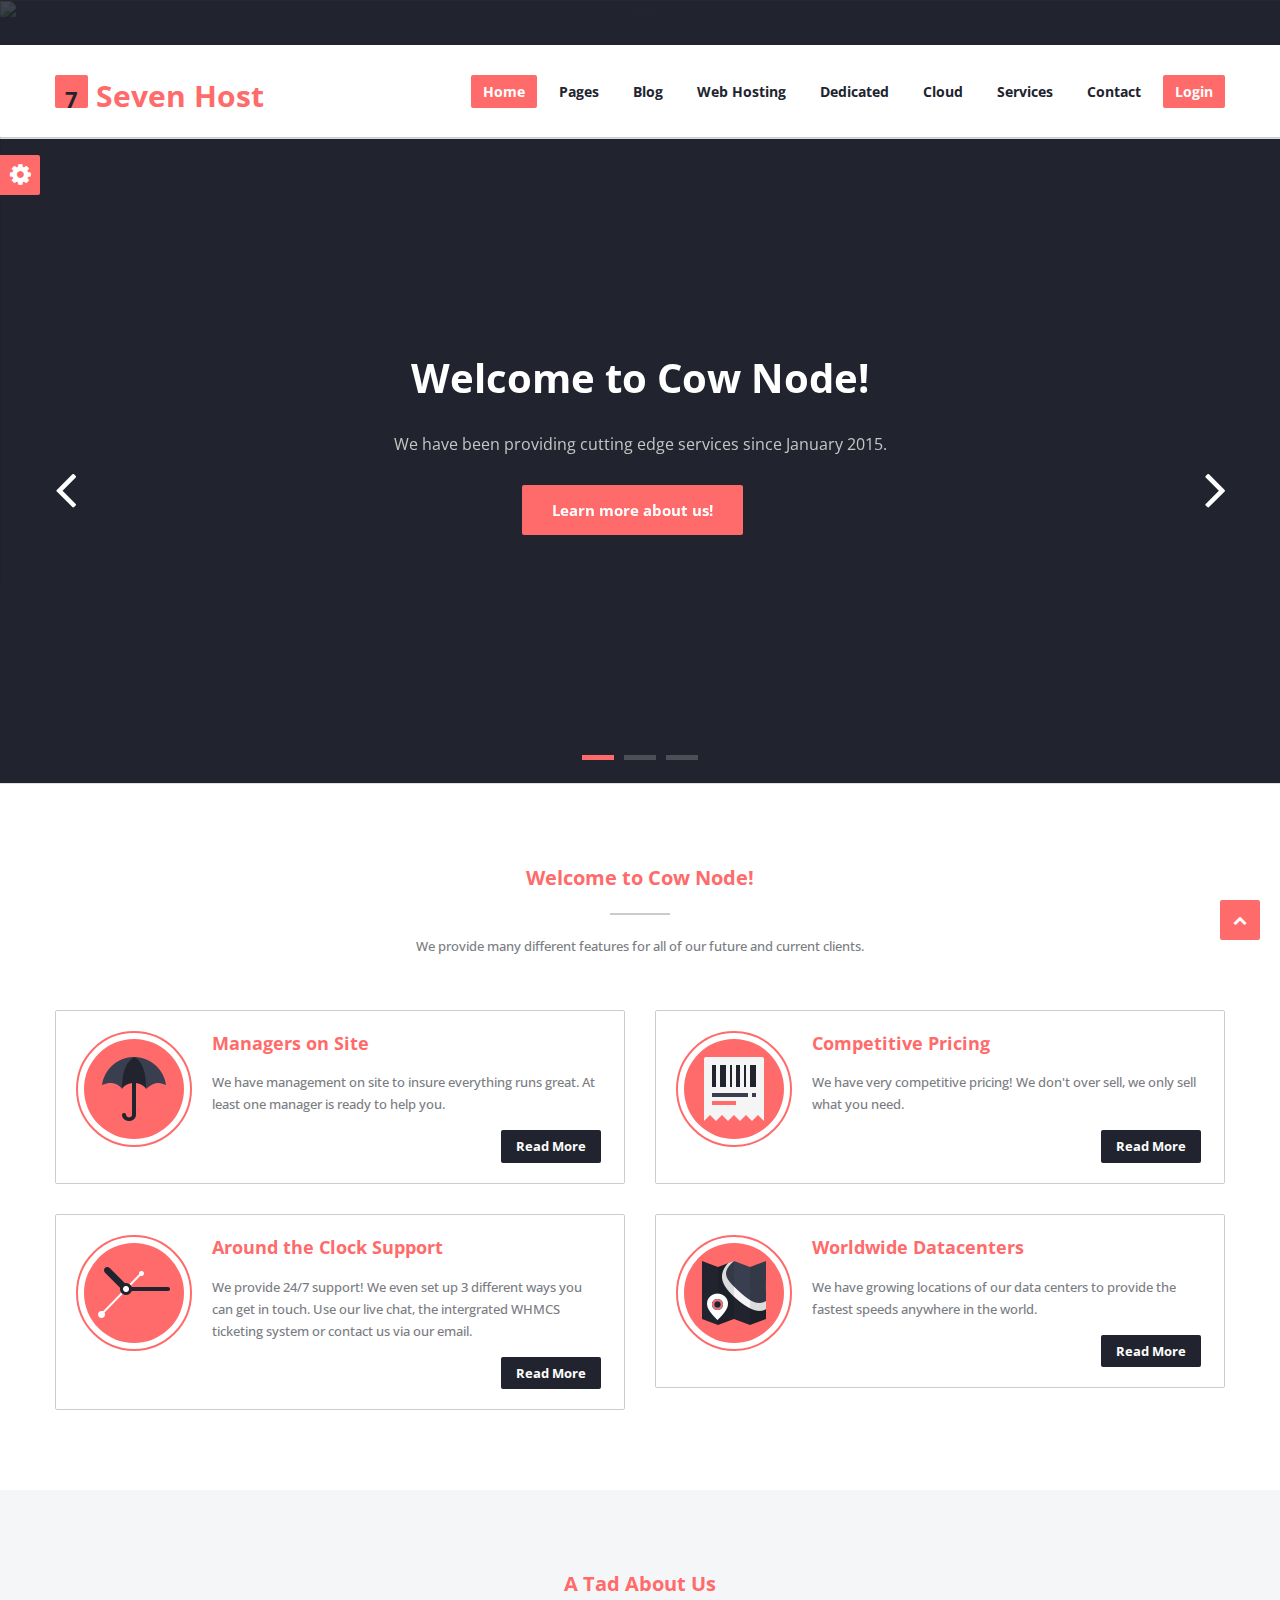
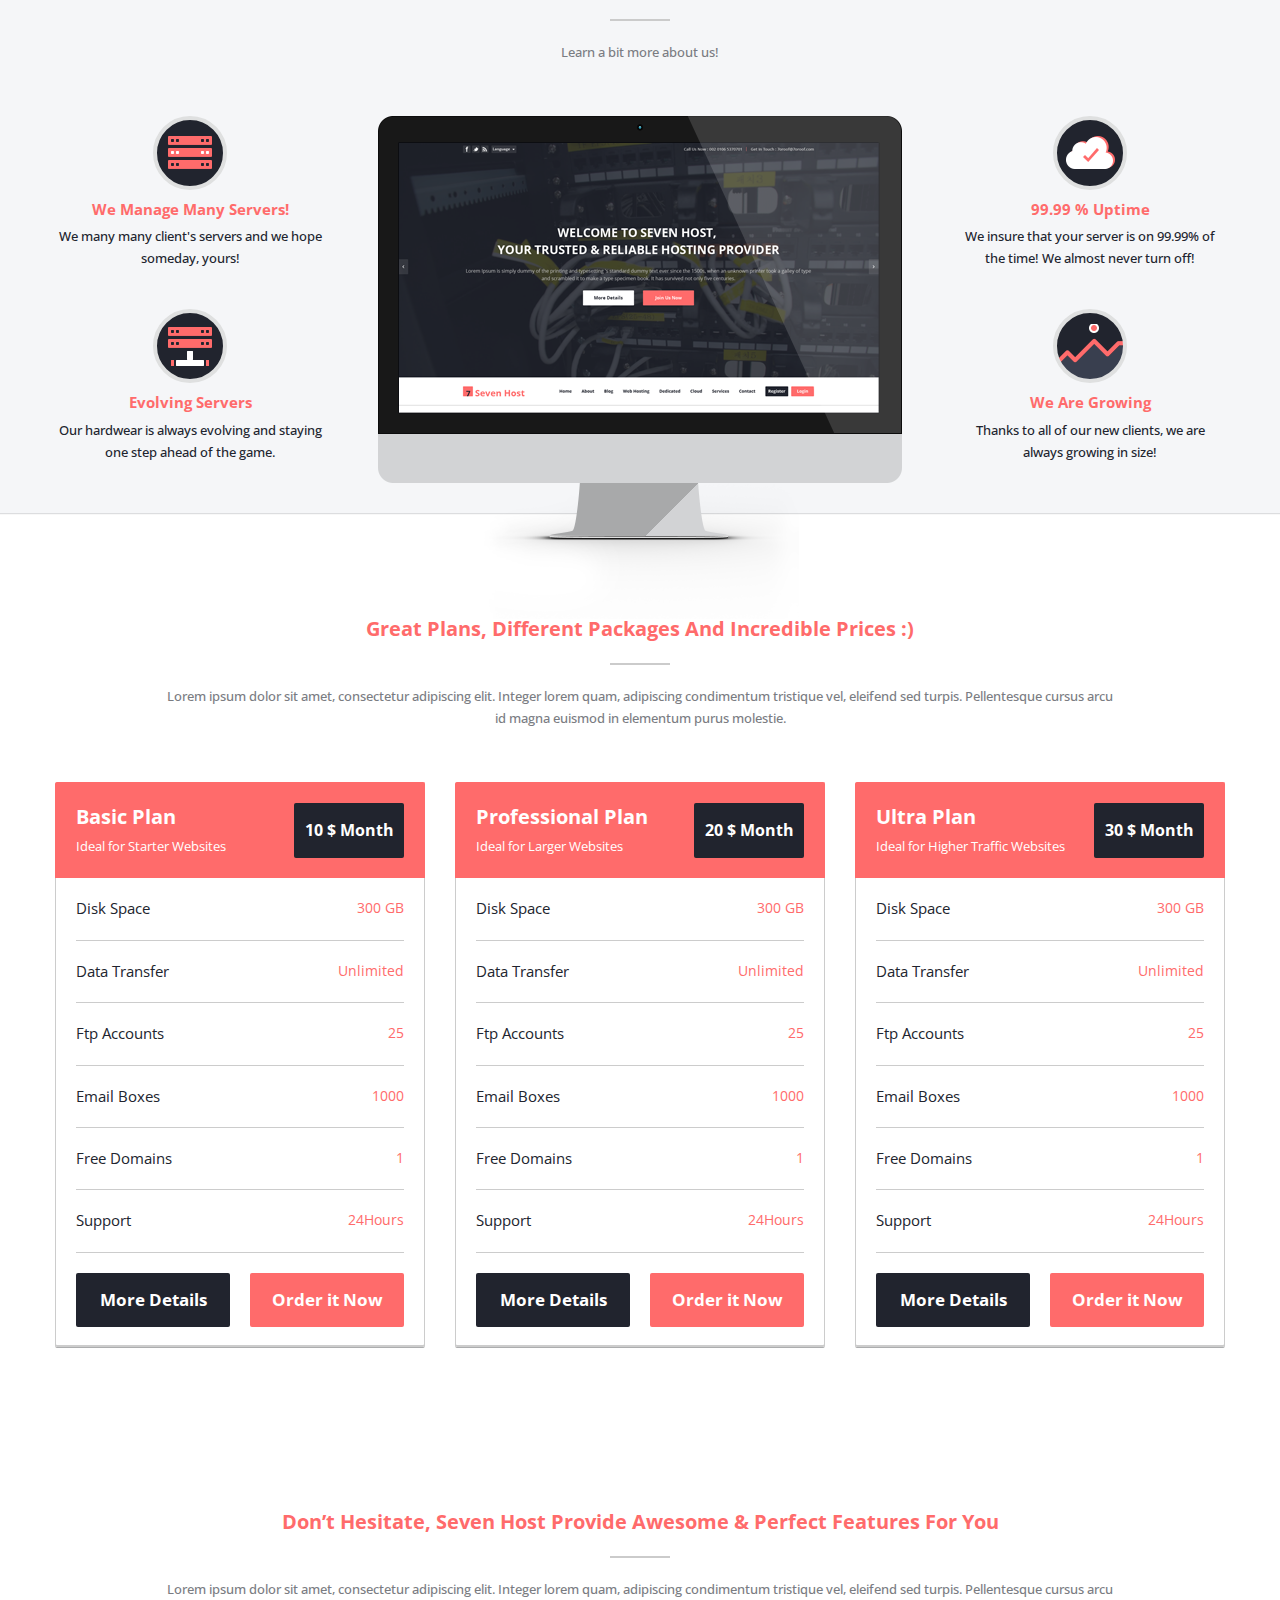
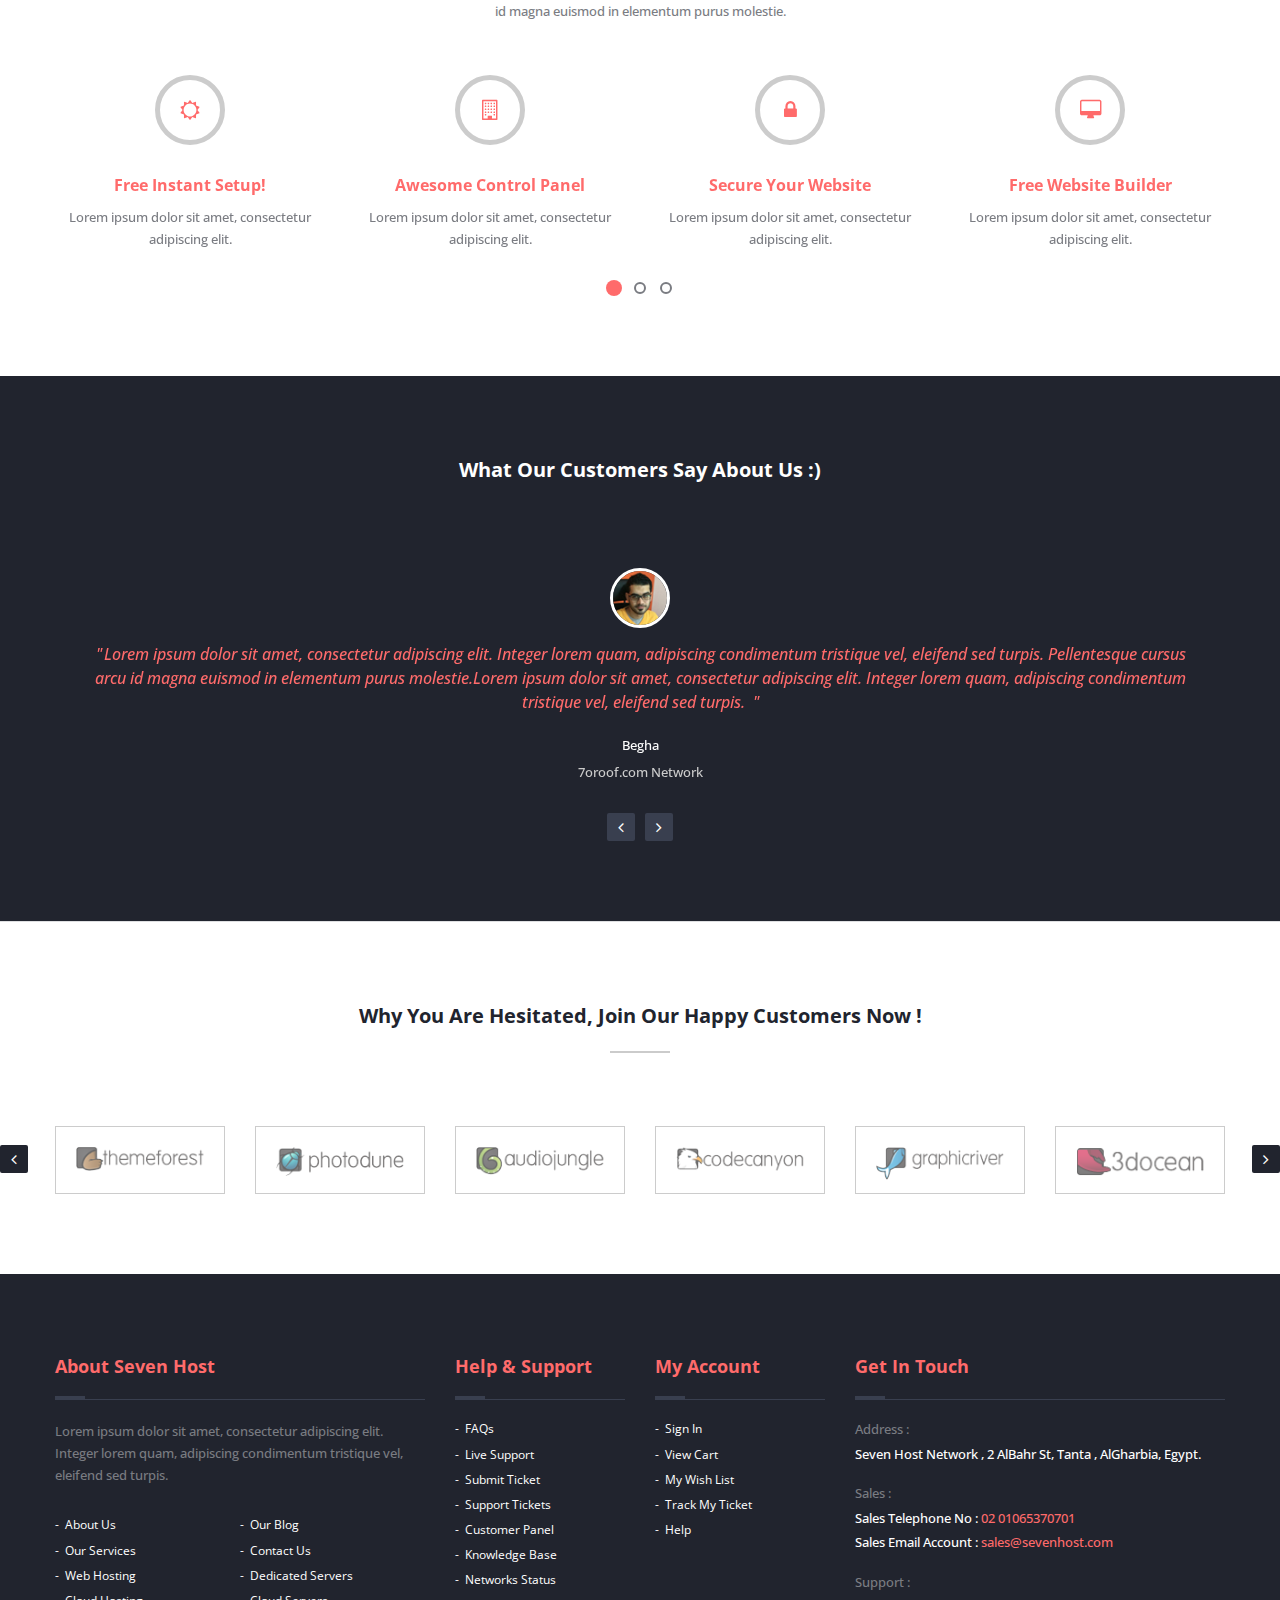
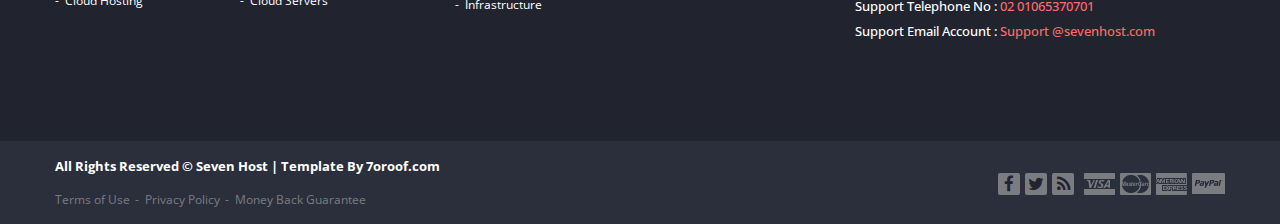
==== commit 3cb986fc: "Update" ====
--- a/home-2.html
+++ b/home-2.html
@@ -386,7 +386,7 @@
             <div class="row">
               <div class="col-md-12 sectionTitle">
                 <h2 class="sectionHeader">
-                  A tad about us
+                  A Tad About Us
                   <span class="generalBorder"></span>
                 </h2><!-- end of sectionHeader -->
                 <p>Learn a bit more about us!</p>
